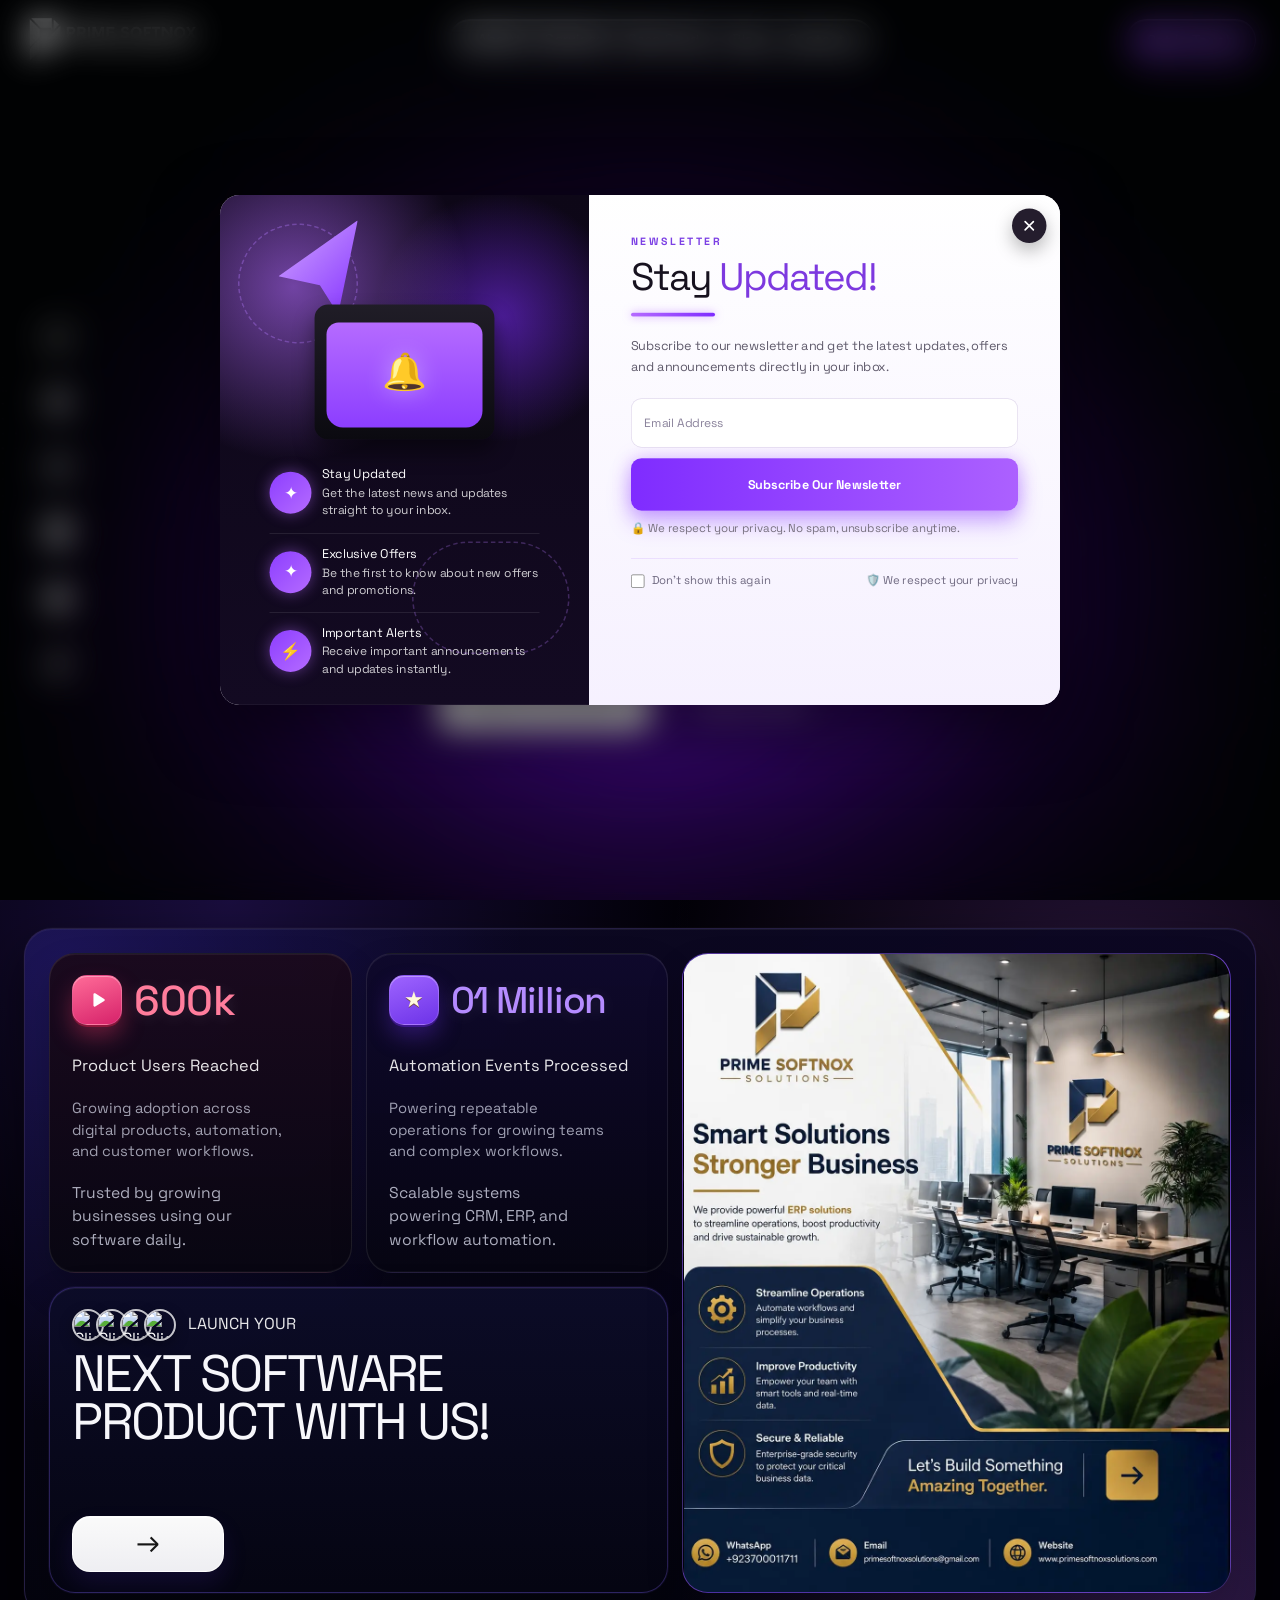
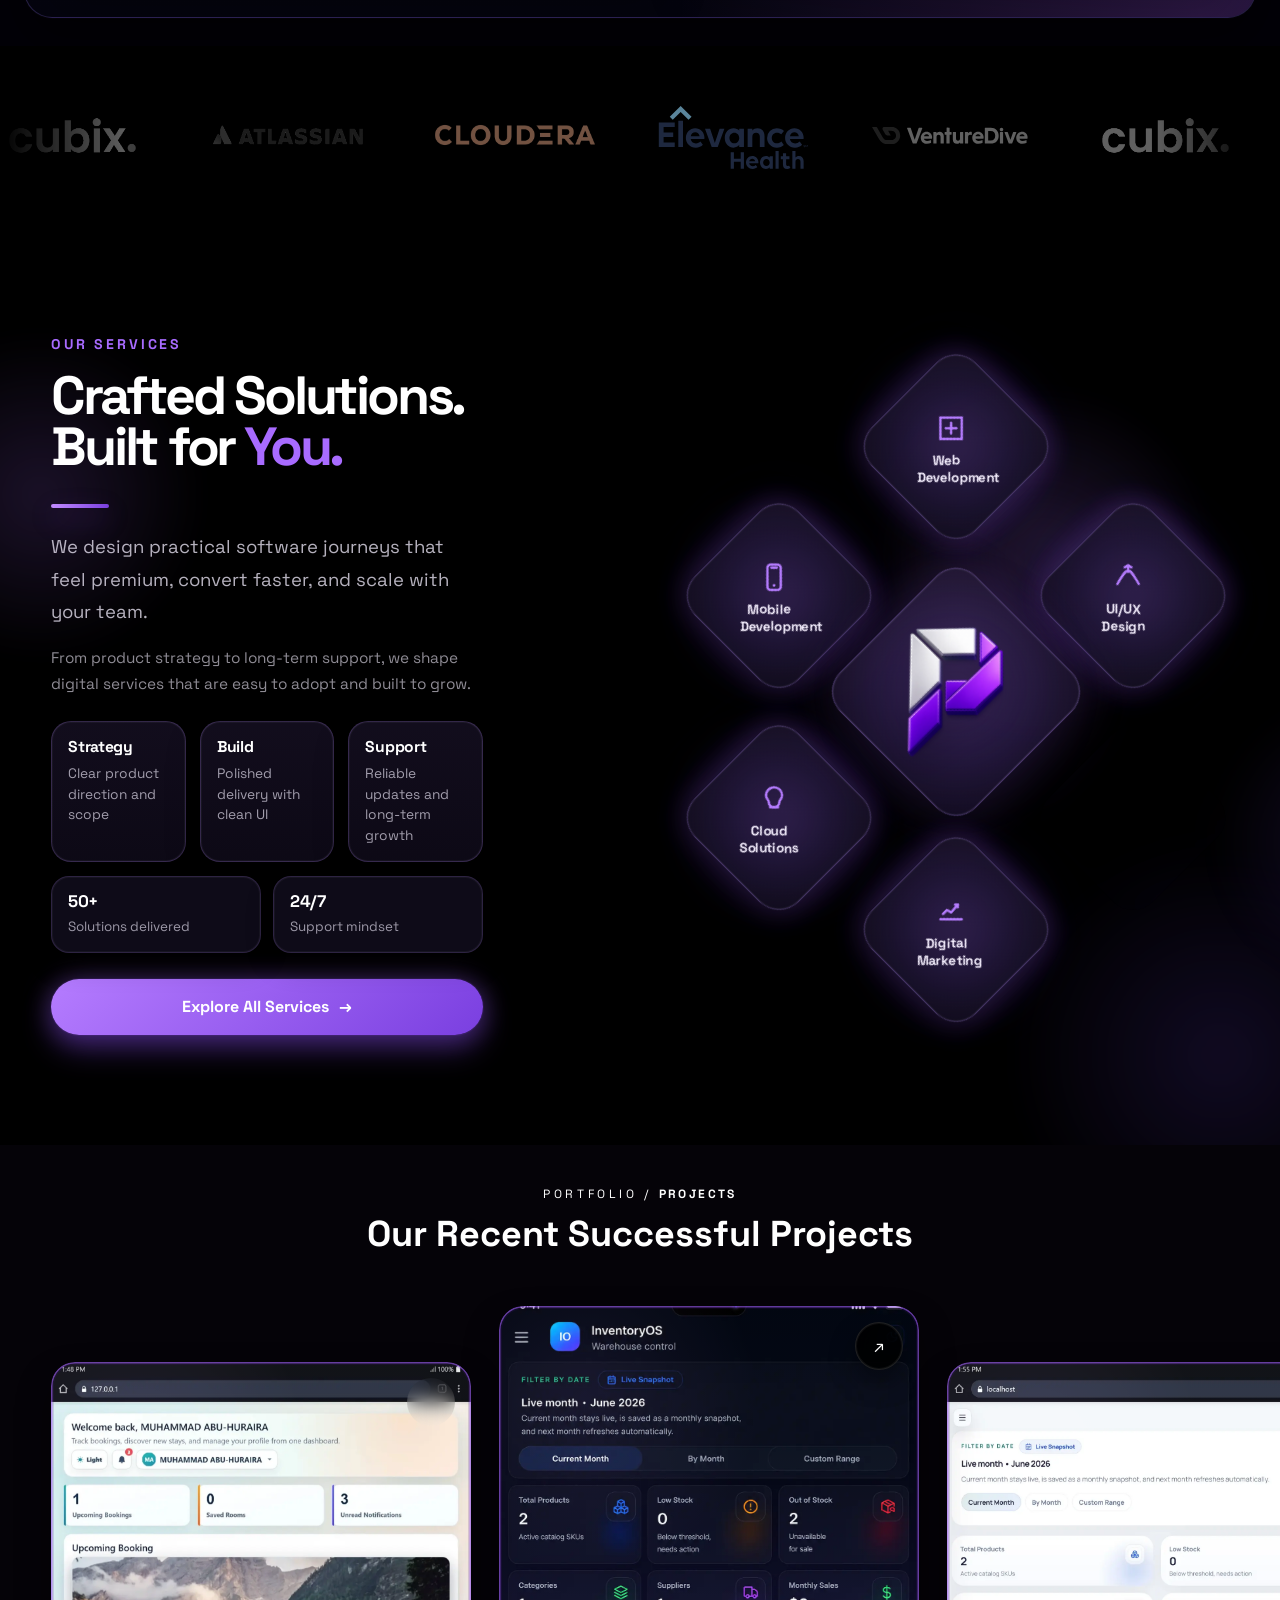
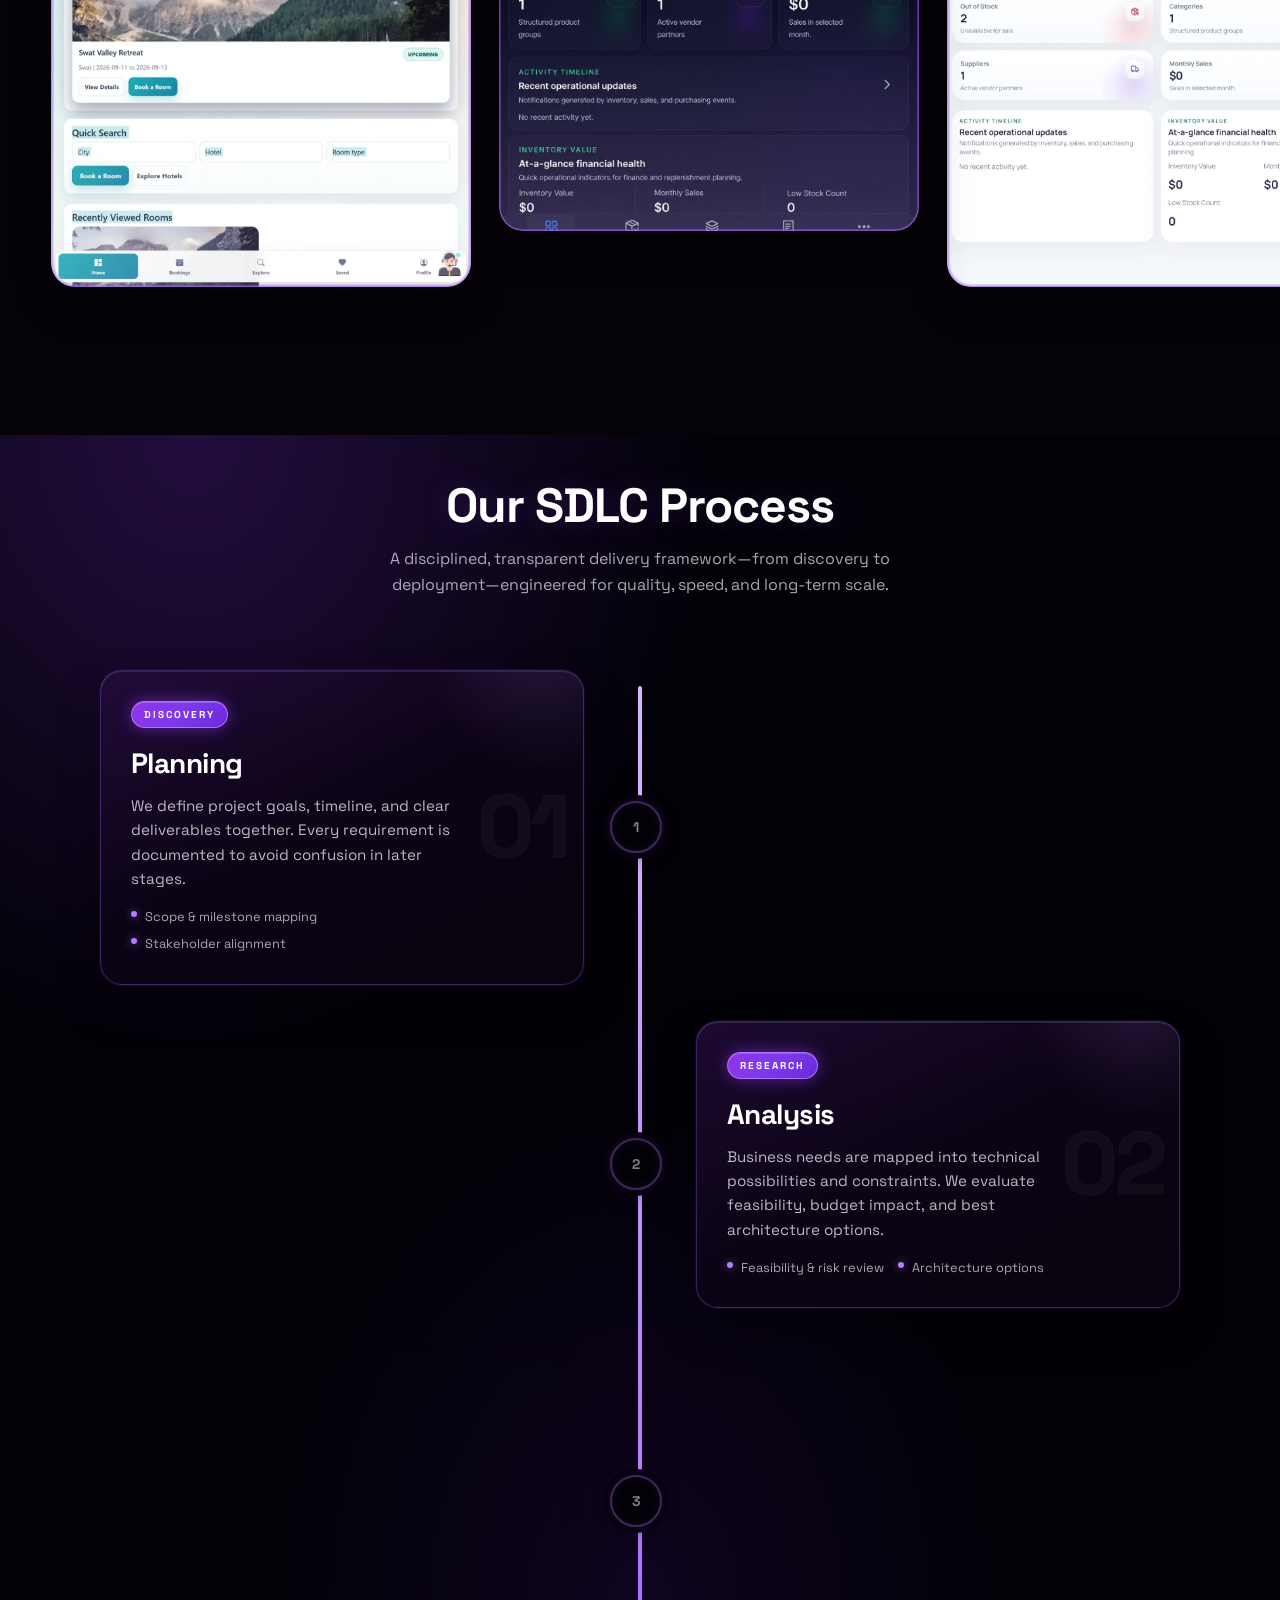
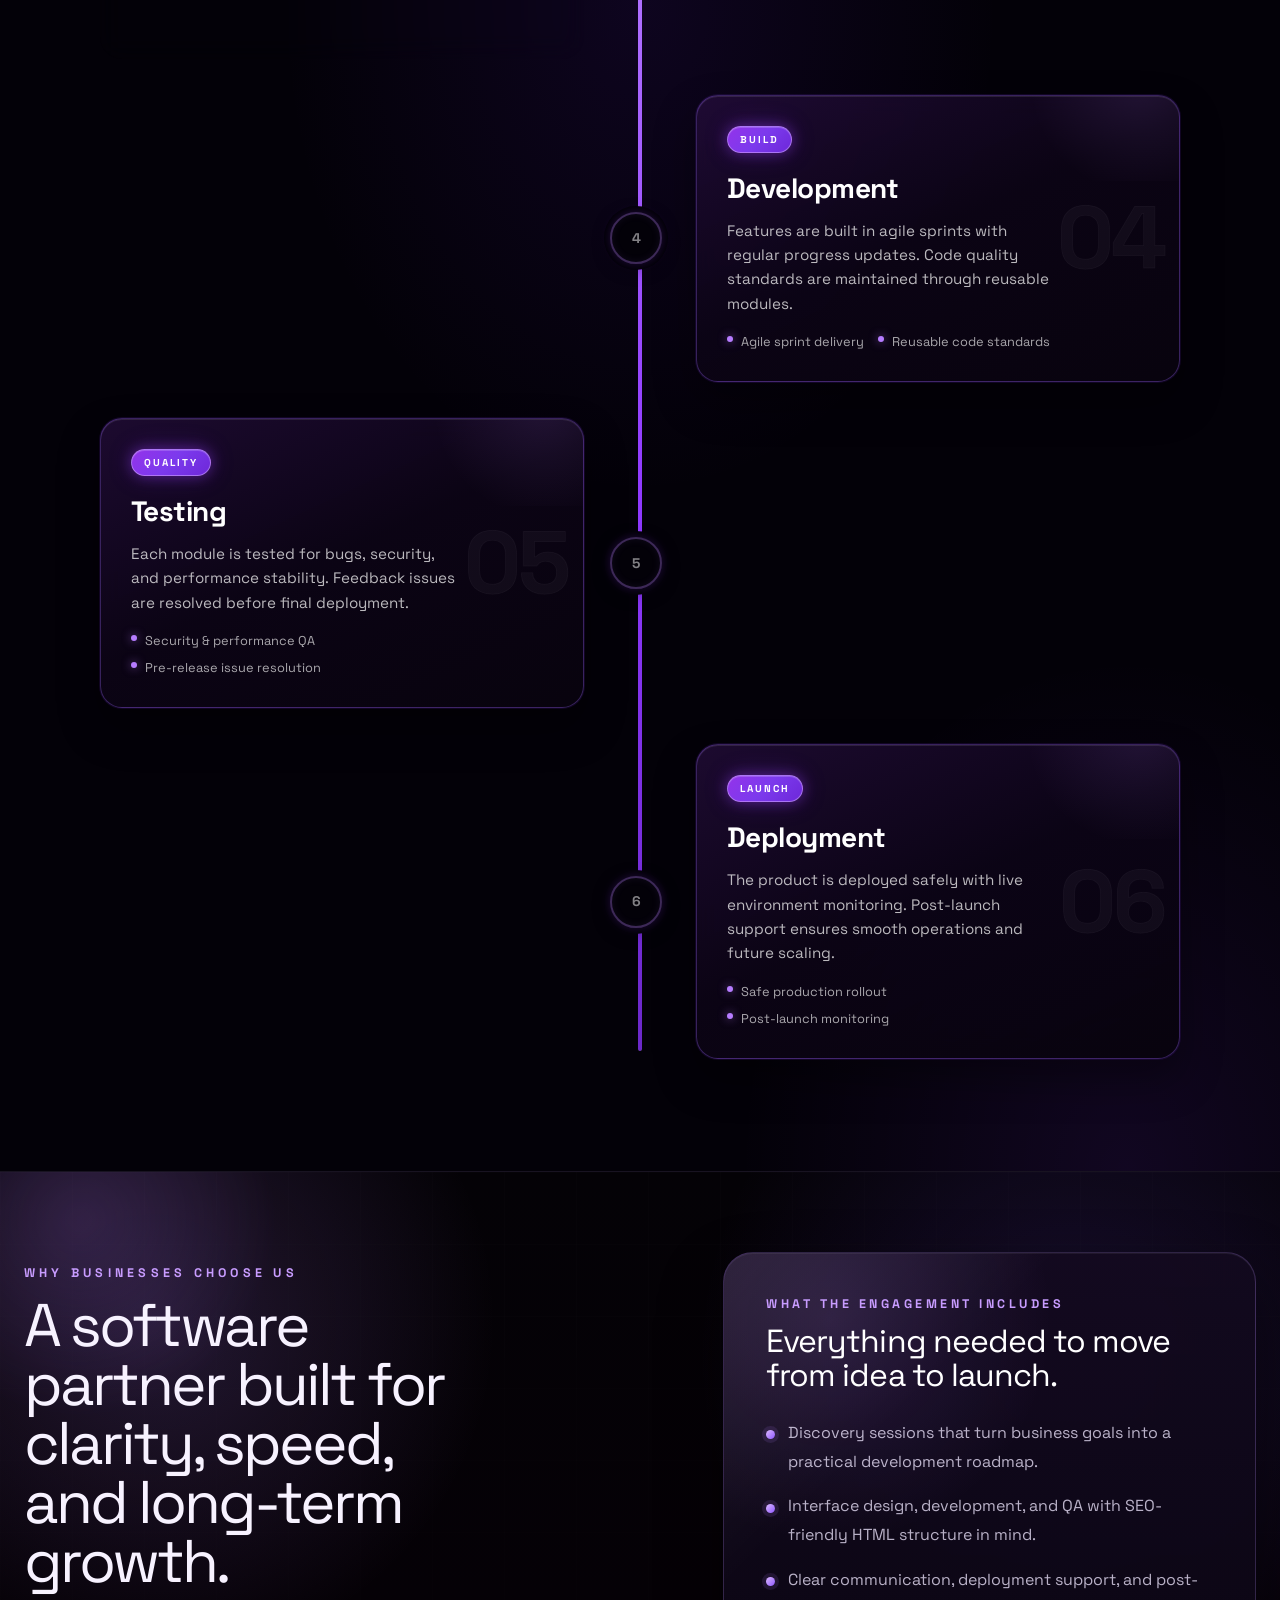
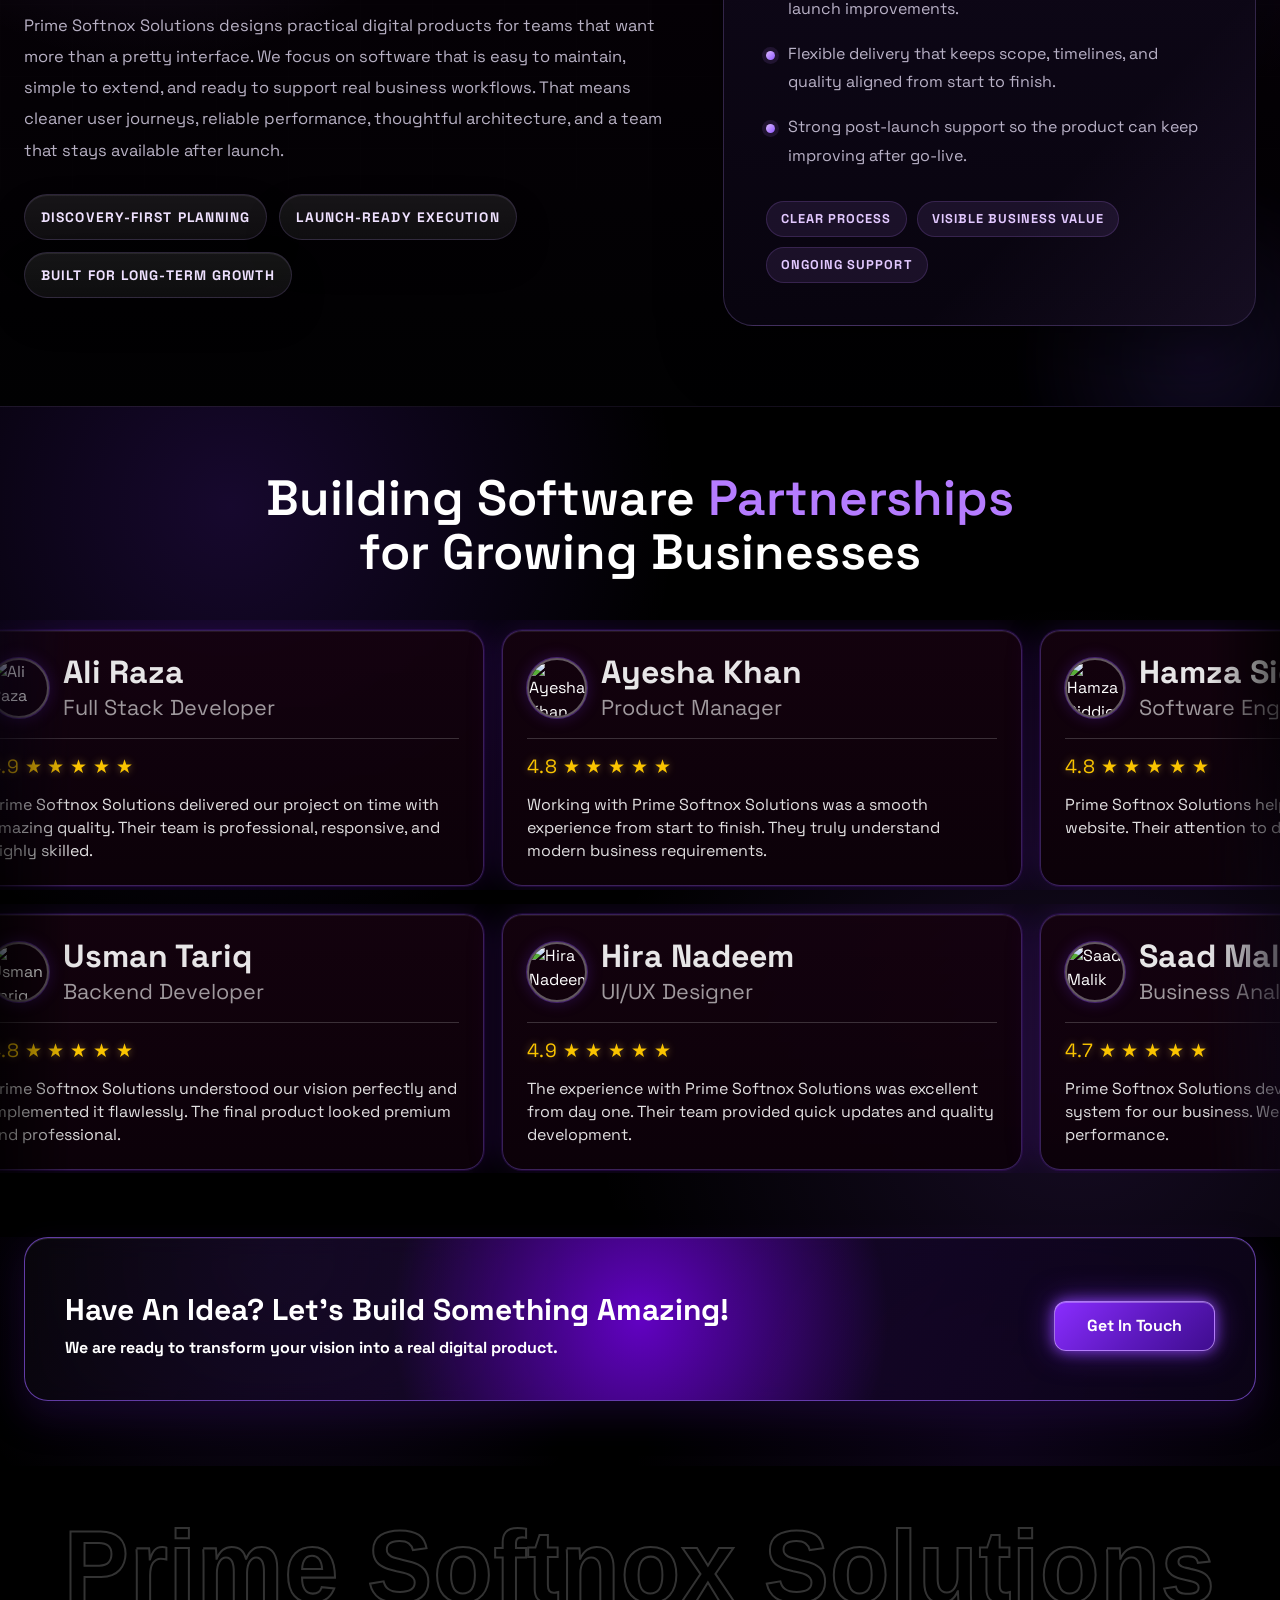
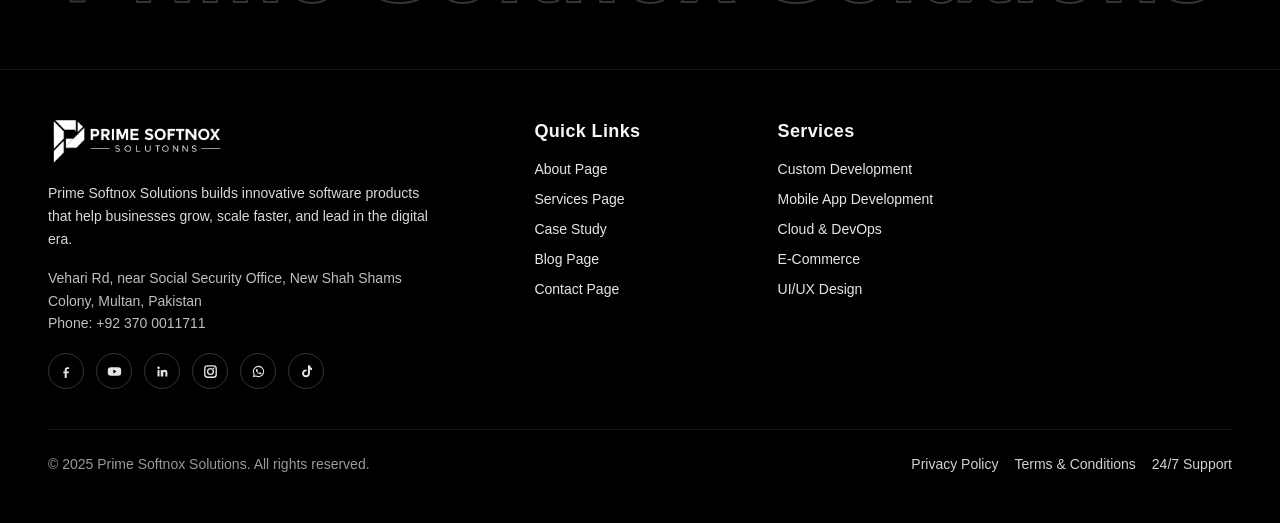
==== index.html @ a2985215 "Minor Optimization" ====
<!DOCTYPE html>
<html lang="en">

<head>
  <meta charset="UTF-8" />
  <style id="siteLoaderCritical">
    html,
    body {
      background-color: #000
    }
  </style>
  <meta name="viewport" content="width=device-width, initial-scale=1.0" />
  <title>Prime Softnox Solutions | ERP, POS, SaaS & Custom Software</title>
  <meta name="description"
    content="Prime Softnox Solutions is a registered software company delivering modern SaaS, POS, ERP, and Custom Software solutions using the latest technologies. We provide flexible, scalable, user-friendly, and fully maintained software designed to help businesses." />
  <link rel="canonical" href="https://primesoftnoxsolutions.com/" />
  <link rel="sitemap" type="application/xml" href="/sitemap.xml" />
  <meta name="robots" content="index, follow, max-image-preview:large, max-snippet:-1, max-video-preview:-1" />
  <meta property="og:type" content="website" />
  <meta property="og:site_name" content="Prime Softnox Solutions" />
  <meta property="og:title" content="Prime Softnox Solutions | ERP, POS, SaaS & Custom Software" />
  <meta property="og:description"
    content="Prime Softnox Solutions is a registered software company delivering modern SaaS, POS, ERP, and Custom Software solutions using the latest technologies. We provide flexible, scalable, user-friendly, and fully maintained software designed to help businesses." />
  <meta property="og:image" content="https://primesoftnoxsolutions.com/public/Assets/thumbnail-image.png" />
  <meta property="og:image:width" content="1200">
  <meta property="og:image:height" content="630">
  <meta property="og:image:type" content="image/png">
  <meta property="og:url" content="https://primesoftnoxsolutions.com/" />
  <meta name="twitter:card" content="summary_large_image" />
  <meta name="twitter:title" content="Prime Softnox Solutions | ERP, POS, SaaS & Custom Software" />
  <meta name="twitter:description"
    content="Prime Softnox Solutions is a registered software company delivering modern SaaS, POS, ERP, and Custom Software solutions using the latest technologies. We provide flexible, scalable, user-friendly, and fully maintained software designed to help businesses." />
  <meta name="twitter:image" content="https://primesoftnoxsolutions.com/public/Assets/thumbnail-image.png" />
  <!-- Favicon ICO -->
  <link rel="icon" href="https://primesoftnoxsolutions.com/public/Assets/favicon.ico">
  <!-- Favicons -->
  <link rel="icon" type="image/png" sizes="32x32" href="../public/Assets/favicon-32x32.png" />
  <link rel="icon" type="image/png" sizes="16x16" href="../public/Assets/favicon-16x16.png" />
  <!-- Apple Touch Icon -->
  <link rel="apple-touch-icon" sizes="180x180" href="../public/Assets/apple-touch-icon.png" />
  <!-- Android Chrome Icons -->
  <link rel="icon" type="image/png" sizes="192x192" href="../public/Assets/android-chrome-192x192.png" />
  <link rel="icon" type="image/png" sizes="512x512" href="../public/Assets/android-chrome-512x512.png" />
  <meta name="theme-color" content="#03150F" />
  <link rel="preconnect" href="https://fonts.googleapis.com">
  <link rel="preconnect" href="https://fonts.gstatic.com" crossorigin>
  <link href="https://fonts.googleapis.com/css2?family=Space+Grotesk:wght@400;500;600;700&display=swap"
    rel="stylesheet">
  <script type="application/ld+json">
{
  "@context": "https://schema.org",
  "@type": "LocalBusiness",
  "name": "Primesoftnoxsolutions",
  "image": "",
  "@id": "https://primesoftnoxsolutions.com",
  "url": "https://primesoftnoxsolutions.com",
  "telephone": "03700011711",
  "address": {
    "@type": "PostalAddress",
    "streetAddress": "Vehari Rd, near Social Security Office, New Shah Shams Colony, Multan, 60600",
    "addressLocality": "Pakistan",
    "postalCode": "60600",
    "addressCountry": "PK"
  },
  "geo": {
    "@type": "GeoCoordinates",
    "latitude": 30.1722898,
    "longitude": 71.4819176
  },
  "openingHoursSpecification": {
    "@type": "OpeningHoursSpecification",
    "dayOfWeek": [
      "Monday",
      "Tuesday",
      "Wednesday",
      "Thursday",
      "Friday"
    ],
    "opens": "05:00",
    "closes": "14:00"
  },
  "sameAs": [
    "https://www.facebook.com/primesoftnoxsolution",
    "https://www.instagram.com/primesoftnoxsolutions",
    "https://www.youtube.com/@PrimeSoftnoxSolutions",
    "https://www.linkedin.com/in/prime-softnox-solutions/",
    "https://github.com/primesoftnoxsolutions",
    "https://primesoftnoxsolutions.com"
  ] 
}
</script>
  <link rel="stylesheet" href="styles.css" />
  <link rel="stylesheet" href="output.css">
  <link rel="stylesheet" href="hero-fix.css" />
</head>

<body class="page-index text-white antialiased overflow-x-hidden">
  <script src="loader-boot.js"></script>
  <header id="siteHeader" class="fixed top-0 left-0 right-0 z-50">
    <div class="max-w-7xl mx-auto px-4 sm:px-6 py-4">
      <div class="flex items-center justify-between gap-3 sm:gap-4">
        <a href="./index.html" class="shrink-0 site-logo-link"><img src="./public/Assets/white-color-logo.webp"
            data-logo-dark="./public/Assets/white-color-logo.webp"
            data-logo-light="./public/Assets/white-color-logo.webp" alt="Prime Softnox Solutions Logo"
            class="adaptive-logo site-logo h-10 sm:h-12 w-auto object-contain" loading="eager" decoding="async"
            width="929" height="258" /></a>

        <nav class="hidden md:flex items-center gap-6 text-sm text-white/90 glass rounded-full px-7 py-3 shadow-glow">
          <a href="pages/about.html" class="hover:text-neon transition" data-label="About">About</a>
          <a href="pages/services.html" class="hover:text-neon transition" data-label="Services">Services</a>
          <a href="pages/case-study.html" class="hover:text-neon transition" data-label="Case Study">Case Study</a>
          <a href="pages/blog.html" class="hover:text-neon transition" data-label="Blog">Blog</a>
          <a href="pages/contact.html" class="hover:text-neon transition" data-label="Contact">Contact</a>
        </nav>

        <a href="pages/contact.html"
          class="nav-cta-liquid shrink-0 bg-neon text-black font-normal text-sm px-5 py-2.5 rounded-full hover:brightness-110 transition shadow-glow">Get
          In Touch</a>
      </div>
    </div>
  </header>

  <main>
    <section class="hero-tech relative min-h-screen flex items-center pt-28 sm:pt-32" data-nav-theme="dark">
      <div class="hero-frame hero-frame-1"></div>
      <div class="hero-frame hero-frame-2"></div>
      <div class="hero-frame hero-frame-3"></div>
      <div class="max-w-7xl mx-auto px-4 sm:px-6 w-full relative">
        <div class="max-w-5xl mx-auto text-center">
          <p class="tracking-[0.35em] text-white/65 text-xs sm:text-sm mb-6 uppercase">BUILD, AUTOMATE, SCALE</p>
          <h1 class="text-[2.55rem] sm:text-5xl lg:text-[4.35rem] font-bold leading-[1.12] tracking-[-0.045em]">
            <span class="hero-line hero-line--desktop">Building Smarter
              <span class="hero-software">Software<span class="hero-software-corners"
                  aria-hidden="true"><i></i><i></i><i></i><i></i></span></span></span>
            <span class="hero-line hero-line--desktop">For A
              <span class="hero-tomorrow-white">Better Tomorrow</span></span>
            <span class="hero-line hero-line--mobile hero-line--mobile-topline">
              Building Smarter
              <span class="hero-software hero-software--mobile">Software<span class="hero-software-corners"
                  aria-hidden="true"><i></i><i></i><i></i><i></i></span></span>
            </span>
            <span class="hero-line hero-line--mobile hero-line--mobile-bottom">For A Better Tomorrow</span>
          </h1>
          <p class="max-w-3xl mx-auto text-white/75 mt-6 text-base sm:text-lg leading-relaxed">"We develop
            high-performance software solutions which is
            especially tailored for modern businesses. &mdash; we build scalable digital products that improve
            efficiency,
            automate operations, and accelerate growth."</p>
        </div>

        <div class="flex justify-center">
          <div class="hero-proof-strip" aria-label="Social proof">
            <div class="hero-proof-avatars" aria-hidden="true">
              <img class="hero-proof-avatar" src="https://randomuser.me/api/portraits/men/32.jpg"
                alt="Client avatar portrait" loading="lazy" decoding="async" width="128" height="128" />
              <img class="hero-proof-avatar" src="https://randomuser.me/api/portraits/women/44.jpg"
                alt="Client avatar portrait" loading="lazy" decoding="async" width="128" height="128" />
              <img class="hero-proof-avatar" src="https://randomuser.me/api/portraits/men/76.jpg"
                alt="Client avatar portrait" loading="lazy" decoding="async" width="128" height="128" />
              <img class="hero-proof-avatar" src="https://randomuser.me/api/portraits/women/68.jpg"
                alt="Client avatar portrait" loading="lazy" decoding="async" width="128" height="128" />
            </div>
            <p class="hero-proof-text"><strong>10K+ <span class="hero-proof-text__accent">Clients</span></strong><span
                class="hero-proof-text__desktop">Helping Companies Automate & Scale Efficiently</span><span
                class="hero-proof-text__mobile">Helping teams scale faster</span></p>
          </div>
        </div>
        <nav class="hero-social-sidebar" aria-label="Prime Softnox social media">
          <a href="https://wa.me/+923700011711" target="_blank" rel="noopener noreferrer"
            class="hero-social-link hero-social-whatsapp" aria-label="WhatsApp">
            <svg viewBox="0 0 24 24" aria-hidden="true">
              <path
                d="M12.04 2C6.58 2 2.13 6.45 2.13 11.91c0 1.75.46 3.45 1.33 4.95L2 22.18l5.45-1.43a9.86 9.86 0 0 0 4.59 1.17h.01c5.46 0 9.91-4.45 9.91-9.91A9.87 9.87 0 0 0 12.04 2Zm0 18.24h-.01a8.2 8.2 0 0 1-4.19-1.15l-.3-.18-3.24.85.86-3.16-.2-.32a8.24 8.24 0 1 1 7.08 3.96Zm4.52-6.17c-.25-.12-1.46-.72-1.69-.8-.23-.08-.39-.12-.56.12-.16.25-.64.8-.78.96-.14.16-.29.18-.54.06-.25-.12-1.04-.38-1.98-1.22-.73-.65-1.23-1.46-1.37-1.7-.14-.25-.02-.38.11-.5.11-.11.25-.29.37-.43.12-.14.16-.25.25-.41.08-.16.04-.31-.02-.43-.06-.12-.56-1.35-.76-1.85-.2-.49-.41-.42-.56-.43h-.48c-.16 0-.43.06-.66.31-.23.25-.86.84-.86 2.04 0 1.2.88 2.36 1 2.52.12.16 1.73 2.64 4.19 3.7.59.25 1.04.41 1.4.52.59.19 1.12.16 1.54.1.47-.07 1.46-.6 1.66-1.17.2-.58.2-1.07.14-1.17-.06-.1-.23-.16-.48-.29Z" />
            </svg>
          </a>
          <a href="https://www.facebook.com/primesoftnoxsolution" target="_blank" rel="noopener noreferrer"
            class="hero-social-link hero-social-facebook" aria-label="Facebook">
            <svg viewBox="0 0 24 24" aria-hidden="true">
              <path
                d="M22 12.06C22 6.5 17.52 2 12 2S2 6.5 2 12.06c0 5.02 3.66 9.18 8.44 9.94v-7.03H7.9v-2.91h2.54V9.85c0-2.52 1.49-3.91 3.77-3.91 1.09 0 2.24.2 2.24.2v2.47h-1.26c-1.24 0-1.63.78-1.63 1.57v1.88h2.78l-.44 2.91h-2.34V22c4.78-.76 8.44-4.92 8.44-9.94Z" />
            </svg>
          </a>
          <a href="https://www.instagram.com/primesoftnoxsolutions" target="_blank" rel="noopener noreferrer"
            class="hero-social-link hero-social-instagram" aria-label="Instagram">
            <svg viewBox="0 0 24 24" aria-hidden="true">
              <defs>
                <linearGradient id="heroInstagramGradient" x1="4" y1="21" x2="21" y2="3" gradientUnits="userSpaceOnUse">
                  <stop stop-color="#feda75" />
                  <stop offset=".35" stop-color="#fa7e1e" />
                  <stop offset=".68" stop-color="#d62976" />
                  <stop offset="1" stop-color="#962fbf" />
                </linearGradient>
              </defs>
              <path
                d="M7.8 2h8.4A5.8 5.8 0 0 1 22 7.8v8.4a5.8 5.8 0 0 1-5.8 5.8H7.8A5.8 5.8 0 0 1 2 16.2V7.8A5.8 5.8 0 0 1 7.8 2Zm0 2A3.8 3.8 0 0 0 4 7.8v8.4A3.8 3.8 0 0 0 7.8 20h8.4a3.8 3.8 0 0 0 3.8-3.8V7.8A3.8 3.8 0 0 0 16.2 4H7.8Zm4.2 3.1a4.9 4.9 0 1 1 0 9.8 4.9 4.9 0 0 1 0-9.8Zm0 2a2.9 2.9 0 1 0 0 5.8 2.9 2.9 0 0 0 0-5.8Zm5.15-2.25a1.15 1.15 0 1 1 0 2.3 1.15 1.15 0 0 1 0-2.3Z" />
            </svg>
          </a>
          <a href="https://www.linkedin.com/in/prime-softnox-solutions/" target="_blank" rel="noopener noreferrer"
            class="hero-social-link hero-social-linkedin" aria-label="LinkedIn">
            <svg viewBox="0 0 24 24" aria-hidden="true">
              <path
                d="M20.45 20.45h-3.56v-5.57c0-1.33-.02-3.04-1.85-3.04-1.85 0-2.14 1.45-2.14 2.94v5.67H9.34V9h3.42v1.56h.05c.48-.9 1.64-1.85 3.37-1.85 3.61 0 4.27 2.38 4.27 5.47v6.27ZM5.32 7.43a2.06 2.06 0 1 1 0-4.12 2.06 2.06 0 0 1 0 4.12Zm1.78 13.02H3.54V9H7.1v11.45ZM22.23 0H1.77C.79 0 0 .77 0 1.72v20.56C0 23.23.79 24 1.77 24h20.46c.98 0 1.77-.77 1.77-1.72V1.72C24 .77 23.21 0 22.23 0Z" />
            </svg>
          </a>
          <a href="https://www.youtube.com/@PrimeSoftnoxSolutions" target="_blank" rel="noopener noreferrer"
            class="hero-social-link hero-social-youtube" aria-label="YouTube">
            <svg viewBox="0 0 24 24" aria-hidden="true">
              <path
                d="M23.5 6.2a3.01 3.01 0 0 0-2.12-2.13C19.51 3.56 12 3.56 12 3.56s-7.51 0-9.38.51A3.01 3.01 0 0 0 .5 6.2 31.4 31.4 0 0 0 0 12a31.4 31.4 0 0 0 .5 5.8 3.01 3.01 0 0 0 2.12 2.13c1.87.51 9.38.51 9.38.51s7.51 0 9.38-.51a3.01 3.01 0 0 0 2.12-2.13A31.4 31.4 0 0 0 24 12a31.4 31.4 0 0 0-.5-5.8ZM9.55 15.57V8.43L15.82 12l-6.27 3.57Z" />
            </svg>
          </a>
          <a href="https://www.tiktok.com/@primesoftnoxsolutions" target="_blank" rel="noopener noreferrer"
            class="hero-social-link hero-social-tiktok" aria-label="TikTok">
            <svg viewBox="0 0 24 24" aria-hidden="true">
              <path
                d="M19.59 6.69a4.83 4.83 0 0 1-3.77-4.47V2h-3.45v13.67a2.89 2.89 0 0 1-5.2 1.74 2.89 2.89 0 0 1 2.31-4.64c.3 0 .6.05.88.14V9.4a6.3 6.3 0 0 0-.88-.06A6.34 6.34 0 0 0 5 20.17a6.34 6.34 0 0 0 10.82-4.5V8.73a8.29 8.29 0 0 0 4.85 1.55V6.84a4.9 4.9 0 0 1-1.08-.15Z" />
            </svg>
          </a>
        </nav>
        <div class="hero-cta-group mt-8 flex flex-row flex-nowrap items-stretch justify-center gap-4">
          <a href="pages/services.html"
            class="w-full sm:w-auto bg-white text-black px-8 py-3 rounded-xl font-semibold hover:brightness-110 transition">Explore
            Our Services</a>
          <a href="#projects"
            class="w-full sm:w-auto border border-white/40 px-8 py-3 rounded-xl font-semibold hover:bg-white/10 transition">View
            Our Work</a>
        </div>
        <!-- <div class="hero-stats-grid">
          <div class="hero-stats-card"><p class="hero-stats-value">350+</p><p class="hero-stats-label">Projects Delivered</p></div>
          <div class="hero-stats-card"><p class="hero-stats-value">180+</p><p class="hero-stats-label">Happy Clients</p></div>
          <div class="hero-stats-card"><p class="hero-stats-value">70+</p><p class="hero-stats-label">Expert Developers</p></div>
          <div class="hero-stats-card"><p class="hero-stats-value">99%</p><p class="hero-stats-label">Client Satisfaction</p></div>
        </div>
      </div> -->
    </section>

    <section id="learningShowcase" class="learning-showcase-wrap py-6 sm:py-7" data-nav-theme="dark">
      <div class="max-w-7xl mx-auto px-4 sm:px-6">
        <div class="learning-showcase-glass">
          <div class="learning-showcase-grid">
            <div class="learning-left">
              <div class="learning-mini-grid">
                <article class="learning-stat-card learning-stat-card--rose">
                  <p class="learning-stat-value"><span class="metric-icon metric-icon-play" aria-hidden="true">
                      <svg viewBox="0 0 24 24" aria-hidden="true">
                        <path d="M9 7.2v9.6a1 1 0 0 0 1.53.85l7.72-4.8a1 1 0 0 0 0-1.7l-7.72-4.8A1 1 0 0 0 9 7.2Z" />
                      </svg>
                    </span> 600k</p>
                  <p class="learning-stat-sub">Product Users Reached</p>
                  <p class="learning-stat-note">Growing adoption across digital products, automation, and customer
                    workflows.</p>
                  <p class="learning-stat-copy">Trusted by growing businesses using our software daily.</p>
                </article>
                <article class="learning-stat-card learning-stat-card--violet">
                  <p class="learning-stat-value learning-stat-value--nowrap"><span class="metric-icon metric-icon-star"
                      aria-hidden="true">&#9733;</span> 01 Million</p>
                  <p class="learning-stat-sub">Automation Events Processed</p>
                  <p class="learning-stat-note">Powering repeatable operations for growing teams and complex workflows.
                  </p>
                  <p class="learning-stat-copy">Scalable systems powering CRM, ERP, and workflow automation.</p>
                </article>
              </div>

              <article class="learning-cta-card">
                <div class="learning-cta-top">
                  <div class="learning-cta-head">
                    <span class="learning-avatars" aria-hidden="true">
                      <img src="https://randomuser.me/api/portraits/men/41.jpg" alt="Client avatar portrait"
                        loading="lazy" decoding="async" width="128" height="128" />
                      <img src="https://randomuser.me/api/portraits/women/37.jpg" alt="Client avatar portrait"
                        loading="lazy" decoding="async" width="128" height="128" />
                      <img src="https://randomuser.me/api/portraits/men/55.jpg" alt="Client avatar portrait"
                        loading="lazy" decoding="async" width="128" height="128" />
                      <img src="https://randomuser.me/api/portraits/women/51.jpg" alt="Client avatar portrait"
                        loading="lazy" decoding="async" width="128" height="128" />
                    </span>
                    <h2 class="text-white/90">LAUNCH YOUR</h2>
                  </div>
                </div>
                <p class="learning-cta-copy">NEXT SOFTWARE PRODUCT WITH US!</p>
                <a href="pages/contact.html" class="learning-cta-arrow" aria-label="Open contact page">
                  <span class="learning-cta-arrow-icon" aria-hidden="true">&rarr;</span>
                </a>
              </article>
            </div>

            <article class="learning-media-card">
              <img src="public/Assets/launch-section- poster.webp" alt="Team learning session" loading="lazy"
                decoding="async" width="1178" height="1758" />
            </article>
          </div>
        </div>
      </div>
    </section>

    <section id="about" class="trusted-strip hero-surface py-14 text-white" data-nav-theme="dark">
      <div class="trusted-marquee">
        <div class="trusted-track" aria-label="Client logos marquee">
          <div class="trusted-set">
            <div class="trusted-logo trusted-logo--cubix"><img src="./public/trusted-logos/cubix-logo.webp"
                alt="Cubix logo" loading="lazy" decoding="async" width="496" height="141" /></div>
            <div class="trusted-logo"><img src="./public/trusted-logos/atlassian-logo.webp" alt="Atlassian logo"
                loading="lazy" decoding="async" width="1125" height="159" /></div>
            <div class="trusted-logo"><img src="./public/trusted-logos/cloudera-logo.webp" alt="Cloudera logo"
                loading="lazy" decoding="async" width="1084" height="151" /></div>
            <div class="trusted-logo trusted-logo--elevance"><img src="./public/trusted-logos/elevance-health-logo.svg"
                alt="Elevance Health logo" loading="lazy" decoding="async" width="140" height="58" /></div>
            <div class="trusted-logo"><img src="./public/trusted-logos/venturedrive-logo.svg" alt="VentureDrive logo"
                loading="lazy" decoding="async" width="179" height="20" /></div>
          </div>
          <div class="trusted-set" aria-hidden="true">
            <div class="trusted-logo trusted-logo--cubix"><img src="./public/trusted-logos/cubix-logo.webp"
                alt="Cubix logo" loading="lazy" decoding="async" width="496" height="141" /></div>
            <div class="trusted-logo"><img src="./public/trusted-logos/atlassian-logo.webp" alt="Atlassian logo"
                loading="lazy" decoding="async" width="1125" height="159" /></div>
            <div class="trusted-logo"><img src="./public/trusted-logos/cloudera-logo.webp" alt="Cloudera logo"
                loading="lazy" decoding="async" width="1084" height="151" /></div>
            <div class="trusted-logo trusted-logo--elevance"><img src="./public/trusted-logos/elevance-health-logo.svg"
                alt="Elevance Health logo" loading="lazy" decoding="async" width="140" height="58" /></div>
            <div class="trusted-logo"><img src="./public/trusted-logos/venturedrive-logo.svg" alt="VentureDrive logo"
                loading="lazy" decoding="async" width="179" height="20" /></div>
          </div>
          <div class="trusted-set" aria-hidden="true">
            <div class="trusted-logo trusted-logo--cubix"><img src="./public/trusted-logos/cubix-logo.webp"
                alt="Cubix logo" loading="lazy" decoding="async" width="496" height="141" /></div>
            <div class="trusted-logo"><img src="./public/trusted-logos/atlassian-logo.webp" alt="Atlassian logo"
                loading="lazy" decoding="async" width="1125" height="159" /></div>
            <div class="trusted-logo"><img src="./public/trusted-logos/cloudera-logo.webp" alt="Cloudera logo"
                loading="lazy" decoding="async" width="1084" height="151" /></div>
            <div class="trusted-logo trusted-logo--elevance"><img src="./public/trusted-logos/elevance-health-logo.svg"
                alt="Elevance Health logo" loading="lazy" decoding="async" width="140" height="58" /></div>
            <div class="trusted-logo"><img src="./public/trusted-logos/venturedrive-logo.svg" alt="VentureDrive logo"
                loading="lazy" decoding="async" width="179" height="20" /></div>
          </div>
        </div>
      </div>
    </section>

    <section id="solution-showcase" class="solution-showcase" data-nav-theme="light"
      aria-labelledby="solutionShowcaseTitle">
      <div class="solution-showcase__inner">
        <div class="solution-showcase__copy">
          <p class="solution-showcase__eyebrow">OUR SERVICES</p>
          <h2 id="solutionShowcaseTitle" class="solution-showcase__title">
            Crafted Solutions.<br />
            Built for <span>You.</span>
          </h2>
          <span class="solution-showcase__line" aria-hidden="true"></span>
          <p class="solution-showcase__lead">
            We design practical software journeys that feel premium, convert faster, and scale with your team.
          </p>
          <p class="solution-showcase__sublead">
            From product strategy to long-term support, we shape digital services that are easy to adopt and built to
            grow.
          </p>
          <div class="solution-showcase__highlights" aria-label="Service highlights">
            <div class="solution-showcase__highlight">
              <strong>Strategy</strong>
              <span>Clear product direction and scope</span>
            </div>
            <div class="solution-showcase__highlight">
              <strong>Build</strong>
              <span>Polished delivery with clean UI</span>
            </div>
            <div class="solution-showcase__highlight">
              <strong>Support</strong>
              <span>Reliable updates and long-term growth</span>
            </div>
          </div>
          <div class="solution-showcase__stats" aria-label="Delivery stats">
            <div class="solution-showcase__stat">
              <strong>50+</strong>
              <span>Solutions delivered</span>
            </div>
            <div class="solution-showcase__stat">
              <strong>24/7</strong>
              <span>Support mindset</span>
            </div>
          </div>
          <a href="pages/services.html" class="solution-showcase__btn">Explore All Services <span
              aria-hidden="true">&rarr;</span></a>
        </div>

        <div class="solution-showcase__visual" aria-hidden="true">
          <span class="solution-showcase__bg-glow solution-showcase__bg-glow--1"></span>
          <span class="solution-showcase__bg-glow solution-showcase__bg-glow--2"></span>
          <span class="solution-showcase__spark solution-showcase__spark--1"></span>
          <span class="solution-showcase__spark solution-showcase__spark--2"></span>
          <div class="solution-showcase__cluster">
            <div class="solution-diamond solution-diamond--top">
              <span class="solution-diamond__icon">
                <svg viewBox="0 0 24 24" aria-hidden="true">
                  <path d="M4 4h16v16H4z" fill="none" stroke="currentColor" stroke-width="1.8" />
                  <path d="M8 12h8M12 8v8" fill="none" stroke="currentColor" stroke-width="1.8"
                    stroke-linecap="round" />
                </svg>
              </span>
              <strong>Web<br />Development</strong>
            </div>

            <div class="solution-diamond solution-diamond--left">
              <span class="solution-diamond__icon">
                <svg viewBox="0 0 24 24" aria-hidden="true">
                  <rect x="7" y="2.5" width="10" height="19" rx="2.4" fill="none" stroke="currentColor"
                    stroke-width="1.8" />
                  <path d="M10 4.8h4" fill="none" stroke="currentColor" stroke-width="1.8" stroke-linecap="round" />
                  <circle cx="12" cy="18.1" r="1" fill="currentColor" />
                </svg>
              </span>
              <strong>Mobile<br />Development</strong>
            </div>

            <div class="solution-diamond solution-diamond--right">
              <span class="solution-diamond__icon">
                <svg viewBox="0 0 24 24" aria-hidden="true">
                  <path d="M4 17c4-7 6-10 8-10s4 3 8 10" fill="none" stroke="currentColor" stroke-width="1.8"
                    stroke-linecap="round" />
                  <path d="M12 3v5M9.5 4.5 12 3l2.5 1.5" fill="none" stroke="currentColor" stroke-width="1.8"
                    stroke-linecap="round" stroke-linejoin="round" />
                </svg>
              </span>
              <strong>UI/UX<br />Design</strong>
            </div>

            <div class="solution-diamond solution-diamond--center">
              <img class="solution-diamond__logo" src="./public/Assets/3d-icon-services-section-p.s.n.s.webp"
                alt="Prime Softnox Solutions" width="1024" height="1024" />
            </div>

            <div class="solution-diamond solution-diamond--lower-left">
              <span class="solution-diamond__icon">
                <svg viewBox="0 0 24 24" aria-hidden="true">
                  <path d="M6 9a6 6 0 0 1 12 0c0 3-2 3-2 5a4 4 0 0 1-8 0c0-2-2-2-2-5Z" fill="none" stroke="currentColor"
                    stroke-width="1.8" stroke-linejoin="round" />
                  <path d="M9 18h6" fill="none" stroke="currentColor" stroke-width="1.8" stroke-linecap="round" />
                </svg>
              </span>
              <strong>Cloud<br />Solutions</strong>
            </div>

            <div class="solution-diamond solution-diamond--lower-center">
              <span class="solution-diamond__icon">
                <svg viewBox="0 0 24 24" aria-hidden="true">
                  <path d="M4 18h16M6 14l3-3 3 2 5-6" fill="none" stroke="currentColor" stroke-width="1.8"
                    stroke-linecap="round" stroke-linejoin="round" />
                  <path d="M15 7h2v2" fill="none" stroke="currentColor" stroke-width="1.8" stroke-linecap="round"
                    stroke-linejoin="round" />
                </svg>
              </span>
              <strong>Digital<br />Marketing</strong>
            </div>

            <div class="solution-diamond solution-diamond--lower-right">
              <span class="solution-diamond__icon">
                <svg viewBox="0 0 24 24" aria-hidden="true">
                  <path d="M12 3v18M8 7h8M8 12h8M8 17h8" fill="none" stroke="currentColor" stroke-width="1.8"
                    stroke-linecap="round" />
                </svg>
              </span>
              <strong>IT<br />Consulting</strong>
            </div>
          </div>
        </div>
      </div>
    </section>

    <section id="projects" class="bg-white py-10 sm:py-12 text-slate-900 relative overflow-hidden isolate z-10"
      data-nav-theme="dark">
      <div class="w-full px-0">
        <div class="text-center mb-6 sm:mb-8">
          <p class="text-xs tracking-[0.3em] text-white">PORTFOLIO / <span class="portfolio-title-word">PROJECTS</span>
          </p>
          <h2 class="text-3xl sm:text-4xl font-bold mt-3 text-white">Our Recent Successful Projects</h2>
        </div>
        <div id="portfolio">
          <div class="container-fluid">
            <div class="horiz-gallery-wrapper">
              <div class="horiz-gallery-strip">
                <div class="project-wrap">
                  <img src="public/Assets/img-01-portfolio-section.webp" alt="Project showcase 1" loading="lazy"
                    decoding="async" width="1280" height="1600" />
                  <span class="project-tag">Platform</span>
                  <a class="project-arrow" href="pages/contact.html" aria-label="Open project details 1"><span
                      class="project-arrow-icon" aria-hidden="true">&#8599;</span></a>
                  <div class="project-copy">
                    <h3>MediConnect</h3>
                    <p>Patient-care ecosystem with live consultations and records.</p>
                  </div>
                </div>
                <div class="project-wrap">
                  <img src="public/Assets/img-02-portfolio-section.webp" alt="Project showcase 2" loading="lazy"
                    decoding="async" width="1086" height="1448" />
                  <span class="project-tag">Mobile App</span>
                  <a class="project-arrow" href="pages/contact.html" aria-label="Open project details 2"><span
                      class="project-arrow-icon" aria-hidden="true">&#8599;</span></a>
                  <div class="project-copy">
                    <h3>ShopPulse</h3>
                    <p>High-conversion commerce flows with a clean mobile-first experience.</p>
                  </div>
                </div>
                <div class="project-wrap">
                  <img src="public/Assets/img-03-portfolio-section.webp" alt="Project showcase 3" loading="lazy"
                    decoding="async" width="1324" height="1654" />
                  <span class="project-tag">Analytics</span>
                  <a class="project-arrow" href="pages/contact.html" aria-label="Open project details 3"><span
                      class="project-arrow-icon" aria-hidden="true">&#8599;</span></a>
                  <div class="project-copy">
                    <h3>DataBridge</h3>
                    <p>Unified analytics and ETL dashboards for growth teams.</p>
                  </div>
                </div>
                <div class="project-wrap">
                  <img src="public/Assets/img-04-portfolio-section.webp" alt="Project showcase 4" loading="lazy"
                    decoding="async" width="1280" height="1600" />
                  <span class="project-tag">Automation</span>
                  <a class="project-arrow" href="pages/contact.html" aria-label="Open project details 4"><span
                      class="project-arrow-icon" aria-hidden="true">&#8599;</span></a>
                  <div class="project-copy">
                    <h3>FlowSync</h3>
                    <p>Process orchestration for internal teams and operational scale.</p>
                  </div>
                </div>
              </div>
            </div>
          </div>
        </div>
      </div>
    </section>

    <section id="sdlc" class="sdlc-premium py-20 sm:py-24" data-nav-theme="dark">
      <div class="sdlc-premium-bg" aria-hidden="true"></div>
      <div class="max-w-7xl mx-auto px-4 sm:px-6 relative z-[1]">
        <header class="sdlc-head text-center max-w-3xl mx-auto mb-12 sm:mb-16">
          <h2 class="text-3xl sm:text-4xl lg:text-5xl font-bold mt-4 text-white">Our SDLC Process</h2>
          <p class="sdlc-lead text-white/65 mt-4 text-sm sm:text-base leading-relaxed">A disciplined, transparent
            delivery framework&mdash;from discovery to deployment&mdash;engineered for quality, speed, and long-term
            scale.</p>
        </header>

        <div class="sdlc-timeline-wrap" id="sdlcFlow">
          <div class="sdlc-timeline-axis" aria-hidden="true">
            <span class="sdlc-axis-track"></span>
            <span class="sdlc-axis-fill-clip" id="sdlcAxisFillClip">
              <span class="sdlc-axis-fill" id="sdlcAxisFill"></span>
            </span>
            <span class="sdlc-axis-orb" id="sdlcWaypointOrb"></span>
          </div>

          <article class="sdlc-step sdlc-step--left">
            <div class="sdlc-step-card">
              <span class="sdlc-step-watermark" aria-hidden="true">01</span>
              <div class="sdlc-step-card-head">
                <span class="sdlc-phase">Discovery</span>
              </div>
              <h3 class="sdlc-step-title">Planning</h3>
              <p class="sdlc-step-desc">We define project goals, timeline, and clear deliverables together. Every
                requirement is documented to avoid confusion in later stages.</p>
              <ul class="sdlc-step-points">
                <li>Scope &amp; milestone mapping</li>
                <li>Stakeholder alignment</li>
              </ul>
            </div>
            <div class="sdlc-step-node"><span>1</span></div>
            <div class="sdlc-step-spacer" aria-hidden="true"></div>
          </article>

          <article class="sdlc-step sdlc-step--right">
            <div class="sdlc-step-spacer" aria-hidden="true"></div>
            <div class="sdlc-step-node"><span>2</span></div>
            <div class="sdlc-step-card">
              <span class="sdlc-step-watermark" aria-hidden="true">02</span>
              <div class="sdlc-step-card-head">
                <span class="sdlc-phase">Research</span>
              </div>
              <h3 class="sdlc-step-title">Analysis</h3>
              <p class="sdlc-step-desc">Business needs are mapped into technical possibilities and constraints. We
                evaluate feasibility, budget impact, and best architecture options.</p>
              <ul class="sdlc-step-points">
                <li>Feasibility &amp; risk review</li>
                <li>Architecture options</li>
              </ul>
            </div>
          </article>

          <article class="sdlc-step sdlc-step--left">
            <div class="sdlc-step-card">
              <span class="sdlc-step-watermark" aria-hidden="true">03</span>
              <div class="sdlc-step-card-head">
                <span class="sdlc-phase">Blueprint</span>
              </div>
              <h3 class="sdlc-step-title">Design</h3>
              <p class="sdlc-step-desc">Wireframes and interface flows are created for a smooth user journey. System
                structure is finalized before development begins.</p>
              <ul class="sdlc-step-points">
                <li>UX flows &amp; wireframes</li>
                <li>System architecture sign-off</li>
              </ul>
            </div>
            <div class="sdlc-step-node"><span>3</span></div>
            <div class="sdlc-step-spacer" aria-hidden="true"></div>
          </article>

          <article class="sdlc-step sdlc-step--right">
            <div class="sdlc-step-spacer" aria-hidden="true"></div>
            <div class="sdlc-step-node"><span>4</span></div>
            <div class="sdlc-step-card">
              <span class="sdlc-step-watermark" aria-hidden="true">04</span>
              <div class="sdlc-step-card-head">
                <span class="sdlc-phase">Build</span>
              </div>
              <h3 class="sdlc-step-title">Development</h3>
              <p class="sdlc-step-desc">Features are built in agile sprints with regular progress updates. Code quality
                standards are maintained through reusable modules.</p>
              <ul class="sdlc-step-points">
                <li>Agile sprint delivery</li>
                <li>Reusable code standards</li>
              </ul>
            </div>
          </article>

          <article class="sdlc-step sdlc-step--left">
            <div class="sdlc-step-card">
              <span class="sdlc-step-watermark" aria-hidden="true">05</span>
              <div class="sdlc-step-card-head">
                <span class="sdlc-phase">Quality</span>
              </div>
              <h3 class="sdlc-step-title">Testing</h3>
              <p class="sdlc-step-desc">Each module is tested for bugs, security, and performance stability. Feedback
                issues are resolved before final deployment.</p>
              <ul class="sdlc-step-points">
                <li>Security &amp; performance QA</li>
                <li>Pre-release issue resolution</li>
              </ul>
            </div>
            <div class="sdlc-step-node"><span>5</span></div>
            <div class="sdlc-step-spacer" aria-hidden="true"></div>
          </article>

          <article class="sdlc-step sdlc-step--right">
            <div class="sdlc-step-spacer" aria-hidden="true"></div>
            <div class="sdlc-step-node"><span>6</span></div>
            <div class="sdlc-step-card">
              <span class="sdlc-step-watermark" aria-hidden="true">06</span>
              <div class="sdlc-step-card-head">
                <span class="sdlc-phase">Launch</span>
              </div>
              <h3 class="sdlc-step-title">Deployment</h3>
              <p class="sdlc-step-desc">The product is deployed safely with live environment monitoring. Post-launch
                support ensures smooth operations and future scaling.</p>
              <ul class="sdlc-step-points">
                <li>Safe production rollout</li>
                <li>Post-launch monitoring</li>
              </ul>
            </div>
          </article>
        </div>
      </div>
    </section>

    <section id="seo-content" class="seo-spotlight py-16 sm:py-20" data-nav-theme="dark"
      aria-labelledby="seoContentTitle">
      <div class="seo-spotlight__bg" aria-hidden="true">
        <span class="seo-spotlight__orb seo-spotlight__orb--one"></span>
        <span class="seo-spotlight__orb seo-spotlight__orb--two"></span>
        <span class="seo-spotlight__grid"></span>
      </div>
      <div class="max-w-7xl mx-auto px-4 sm:px-6 relative">
        <div class="seo-spotlight__shell">
          <div class="seo-spotlight__copy">
            <p class="seo-spotlight__eyebrow">Why Businesses Choose Us</p>
            <h2 id="seoContentTitle" class="seo-spotlight__title">A software partner built for clarity, speed, and
              long-term growth.</h2>
            <p class="seo-spotlight__lead">
              Prime Softnox Solutions designs practical digital products for teams that want more than a pretty
              interface.
              We focus on software that is easy to maintain, simple to extend, and ready to support real business
              workflows.
              That means cleaner user journeys, reliable performance, thoughtful architecture, and a team that stays
              available after launch.
            </p>
            <div class="seo-spotlight__feature-band" aria-label="Core advantages">
              <div class="seo-spotlight__feature-pill">Discovery-first planning</div>
              <div class="seo-spotlight__feature-pill">Launch-ready execution</div>
              <div class="seo-spotlight__feature-pill">Built for long-term growth</div>
            </div>
          </div>

          <aside class="seo-spotlight__card">
            <p class="seo-spotlight__card-kicker">What the engagement includes</p>
            <h3>Everything needed to move from idea to launch.</h3>
            <ul class="seo-spotlight__list">
              <li>Discovery sessions that turn business goals into a practical development roadmap.</li>
              <li>Interface design, development, and QA with SEO-friendly HTML structure in mind.</li>
              <li>Clear communication, deployment support, and post-launch improvements.</li>
              <li>Flexible delivery that keeps scope, timelines, and quality aligned from start to finish.</li>
              <li>Strong post-launch support so the product can keep improving after go-live.</li>
            </ul>
            <div class="seo-spotlight__note">
              <span>Clear process</span>
              <span>Visible business value</span>
              <span>Ongoing support</span>
            </div>
          </aside>
        </div>
      </div>
    </section>

    <section id="testimonials" class="py-16" data-nav-theme="dark">
      <div class="max-w-7xl mx-auto px-4 sm:px-6">
        <div class="testimonials-head text-center mb-10">
          <h2 class="testimonials-title">Building Software <span style="color:#b57cff;">Partnerships</span> for Growing
            Businesses</h2>
        </div>
        <div class="testimonials-marquee" aria-label="Client testimonials">
          <div class="testimonials-track">
            <blockquote class="testimonial-card">
              <div class="testimonial-user">
                <img src="https://randomuser.me/api/portraits/men/32.jpg" alt="Ali Raza" loading="lazy" decoding="async"
                  width="128" height="128" />
                <div>
                  <h3>Ali Raza</h3>
                  <p>Full Stack Developer</p>
                </div>
              </div>
              <div class="testimonial-sep"></div>
              <p class="testimonial-rating">4.9 &#9733; &#9733; &#9733; &#9733; &#9733;</p>
              <p class="testimonial-copy">Prime Softnox Solutions delivered our project on time with amazing quality.
                Their team is professional, responsive, and highly skilled.</p>
            </blockquote>
            <blockquote class="testimonial-card">
              <div class="testimonial-user">
                <img src="https://randomuser.me/api/portraits/women/44.jpg" alt="Ayesha Khan" loading="lazy"
                  decoding="async" width="128" height="128" />
                <div>
                  <h3>Ayesha Khan</h3>
                  <p>Product Manager</p>
                </div>
              </div>
              <div class="testimonial-sep"></div>
              <p class="testimonial-rating">4.8 &#9733; &#9733; &#9733; &#9733; &#9733;</p>
              <p class="testimonial-copy">Working with Prime Softnox Solutions was a smooth experience from start to
                finish. They truly understand modern business requirements.</p>
            </blockquote>
            <blockquote class="testimonial-card">
              <div class="testimonial-user">
                <img src="https://randomuser.me/api/portraits/men/54.jpg" alt="Hamza Siddiqui" loading="lazy"
                  decoding="async" width="128" height="128" />
                <div>
                  <h3>Hamza Siddiqui</h3>
                  <p>Software Engineer</p>
                </div>
              </div>
              <div class="testimonial-sep"></div>
              <p class="testimonial-rating">4.8 &#9733; &#9733; &#9733; &#9733; &#9733;</p>
              <p class="testimonial-copy">Prime Softnox Solutions helped us build a fast and scalable website. Their
                attention to detail exceeded our expectations.</p>
            </blockquote>
            <blockquote class="testimonial-card">
              <div class="testimonial-user">
                <img src="https://randomuser.me/api/portraits/women/68.jpg" alt="Sana Iqbal" loading="lazy"
                  decoding="async" width="128" height="128" />
                <div>
                  <h3>Sana Iqbal</h3>
                  <p>Operations Lead</p>
                </div>
              </div>
              <div class="testimonial-sep"></div>
              <p class="testimonial-rating">4.9 &#9733; &#9733; &#9733; &#9733; &#9733;</p>
              <p class="testimonial-copy">We are extremely satisfied with the services provided by Prime Softnox
                Solutions. The design and functionality were both outstanding.</p>
            </blockquote>
            <blockquote class="testimonial-card">
              <div class="testimonial-user">
                <img src="https://randomuser.me/api/portraits/men/76.jpg" alt="Bilal Ahmed" loading="lazy"
                  decoding="async" width="128" height="128" />
                <div>
                  <h3>Bilal Ahmed</h3>
                  <p>Tech Consultant</p>
                </div>
              </div>
              <div class="testimonial-sep"></div>
              <p class="testimonial-rating">4.7 &#9733; &#9733; &#9733; &#9733; &#9733;</p>
              <p class="testimonial-copy">Prime Softnox Solutions transformed our ideas into a professional digital
                product. Their support team was always available to help.</p>
            </blockquote>
            <blockquote class="testimonial-card">
              <div class="testimonial-user">
                <img src="https://randomuser.me/api/portraits/men/32.jpg" alt="Ali Raza" loading="lazy" decoding="async"
                  width="128" height="128" />
                <div>
                  <h3>Ali Raza</h3>
                  <p>Full Stack Developer</p>
                </div>
              </div>
              <div class="testimonial-sep"></div>
              <p class="testimonial-rating">4.9 &#9733; &#9733; &#9733; &#9733; &#9733;</p>
              <p class="testimonial-copy">The developers at Prime Softnox Solutions are creative and technically strong.
                They completed our software exactly the way we wanted.</p>
            </blockquote>
            <blockquote class="testimonial-card">
              <div class="testimonial-user">
                <img src="https://randomuser.me/api/portraits/women/44.jpg" alt="Ayesha Khan" loading="lazy"
                  decoding="async" width="128" height="128" />
                <div>
                  <h3>Ayesha Khan</h3>
                  <p>Product Manager</p>
                </div>
              </div>
              <div class="testimonial-sep"></div>
              <p class="testimonial-rating">4.8 &#9733; &#9733; &#9733; &#9733; &#9733;</p>
              <p class="testimonial-copy">Prime Softnox Solutions provided excellent communication throughout the
                project. Their dedication and commitment were impressive.</p>
            </blockquote>
            <blockquote class="testimonial-card">
              <div class="testimonial-user">
                <img src="https://randomuser.me/api/portraits/men/54.jpg" alt="Hamza Siddiqui" loading="lazy"
                  decoding="async" width="128" height="128" />
                <div>
                  <h3>Hamza Siddiqui</h3>
                  <p>Software Engineer</p>
                </div>
              </div>
              <div class="testimonial-sep"></div>
              <p class="testimonial-rating">4.8 &#9733; &#9733; &#9733; &#9733; &#9733;</p>
              <p class="testimonial-copy">Our business growth improved after working with Prime Softnox Solutions. Their
                solutions are modern, reliable, and user-friendly.</p>
            </blockquote>
            <blockquote class="testimonial-card">
              <div class="testimonial-user">
                <img src="https://randomuser.me/api/portraits/women/68.jpg" alt="Sana Iqbal" loading="lazy"
                  decoding="async" width="128" height="128" />
                <div>
                  <h3>Sana Iqbal</h3>
                  <p>Operations Lead</p>
                </div>
              </div>
              <div class="testimonial-sep"></div>
              <p class="testimonial-rating">4.9 &#9733; &#9733; &#9733; &#9733; &#9733;</p>
              <p class="testimonial-copy">Prime Softnox Solutions created a beautiful and responsive website for our
                company. The entire process was professional and efficient.</p>
            </blockquote>
            <blockquote class="testimonial-card">
              <div class="testimonial-user">
                <img src="https://randomuser.me/api/portraits/men/76.jpg" alt="Bilal Ahmed" loading="lazy"
                  decoding="async" width="128" height="128" />
                <div>
                  <h3>Bilal Ahmed</h3>
                  <p>Tech Consultant</p>
                </div>
              </div>
              <div class="testimonial-sep"></div>
              <p class="testimonial-rating">4.7 &#9733; &#9733; &#9733; &#9733; &#9733;</p>
              <p class="testimonial-copy">We highly recommend Prime Softnox Solutions for web and software development.
                Their team delivers high-quality work with great support.</p>
            </blockquote>
          </div>
        </div>
        <div class="testimonials-marquee testimonials-marquee-reverse" aria-label="More client testimonials">
          <div class="testimonials-track testimonials-track-reverse">
            <blockquote class="testimonial-card">
              <div class="testimonial-user">
                <img src="https://randomuser.me/api/portraits/men/41.jpg" alt="Usman Tariq" loading="lazy"
                  decoding="async" width="128" height="128" />
                <div>
                  <h3>Usman Tariq</h3>
                  <p>Backend Developer</p>
                </div>
              </div>
              <div class="testimonial-sep"></div>
              <p class="testimonial-rating">4.8 &#9733; &#9733; &#9733; &#9733; &#9733;</p>
              <p class="testimonial-copy">Prime Softnox Solutions understood our vision perfectly and implemented it
                flawlessly. The final product looked premium and professional.</p>
            </blockquote>
            <blockquote class="testimonial-card">
              <div class="testimonial-user">
                <img src="https://randomuser.me/api/portraits/women/37.jpg" alt="Hira Nadeem" loading="lazy"
                  decoding="async" width="128" height="128" />
                <div>
                  <h3>Hira Nadeem</h3>
                  <p>UI/UX Designer</p>
                </div>
              </div>
              <div class="testimonial-sep"></div>
              <p class="testimonial-rating">4.9 &#9733; &#9733; &#9733; &#9733; &#9733;</p>
              <p class="testimonial-copy">The experience with Prime Softnox Solutions was excellent from day one. Their
                team provided quick updates and quality development.</p>
            </blockquote>
            <blockquote class="testimonial-card">
              <div class="testimonial-user">
                <img src="https://randomuser.me/api/portraits/men/55.jpg" alt="Saad Malik" loading="lazy"
                  decoding="async" width="128" height="128" />
                <div>
                  <h3>Saad Malik</h3>
                  <p>Business Analyst</p>
                </div>
              </div>
              <div class="testimonial-sep"></div>
              <p class="testimonial-rating">4.7 &#9733; &#9733; &#9733; &#9733; &#9733;</p>
              <p class="testimonial-copy">Prime Softnox Solutions developed a clean and modern system for our business.
                We are very happy with the overall performance.</p>
            </blockquote>
            <blockquote class="testimonial-card">
              <div class="testimonial-user">
                <img src="https://randomuser.me/api/portraits/women/51.jpg" alt="Mahnoor Ali" loading="lazy"
                  decoding="async" width="128" height="128" />
                <div>
                  <h3>Mahnoor Ali</h3>
                  <p>Project Coordinator</p>
                </div>
              </div>
              <div class="testimonial-sep"></div>
              <p class="testimonial-rating">4.9 &#9733; &#9733; &#9733; &#9733; &#9733;</p>
              <p class="testimonial-copy">Their customer service is exceptional and the development quality is
                top-notch. Prime Softnox Solutions truly cares about client satisfaction.</p>
            </blockquote>
            <blockquote class="testimonial-card">
              <div class="testimonial-user">
                <img src="https://randomuser.me/api/portraits/men/61.jpg" alt="Fahad Noor" loading="lazy"
                  decoding="async" width="128" height="128" />
                <div>
                  <h3>Fahad Noor</h3>
                  <p>Startup Founder</p>
                </div>
              </div>
              <div class="testimonial-sep"></div>
              <p class="testimonial-rating">4.8 &#9733; &#9733; &#9733; &#9733; &#9733;</p>
              <p class="testimonial-copy">Prime Softnox Solutions built our project with modern technologies and smooth
                UI design. Everything was delivered beyond expectations.</p>
            </blockquote>
            <blockquote class="testimonial-card">
              <div class="testimonial-user">
                <img src="https://randomuser.me/api/portraits/men/41.jpg" alt="Usman Tariq" loading="lazy"
                  decoding="async" width="128" height="128" />
                <div>
                  <h3>Usman Tariq</h3>
                  <p>Backend Developer</p>
                </div>
              </div>
              <div class="testimonial-sep"></div>
              <p class="testimonial-rating">4.8 &#9733; &#9733; &#9733; &#9733; &#9733;</p>
              <p class="testimonial-copy">We trusted Prime Softnox Solutions with our startup project and they did an
                amazing job. Their expertise and creativity stand out.</p>
            </blockquote>
            <blockquote class="testimonial-card">
              <div class="testimonial-user">
                <img src="https://randomuser.me/api/portraits/women/37.jpg" alt="Hira Nadeem" loading="lazy"
                  decoding="async" width="128" height="128" />
                <div>
                  <h3>Hira Nadeem</h3>
                  <p>UI/UX Designer</p>
                </div>
              </div>
              <div class="testimonial-sep"></div>
              <p class="testimonial-rating">4.9 &#9733; &#9733; &#9733; &#9733; &#9733;</p>
              <p class="testimonial-copy">Prime Softnox Solutions provided us with a professional website that boosted
                our online presence. The team was supportive throughout.</p>
            </blockquote>
            <blockquote class="testimonial-card">
              <div class="testimonial-user">
                <img src="https://randomuser.me/api/portraits/men/55.jpg" alt="Saad Malik" loading="lazy"
                  decoding="async" width="128" height="128" />
                <div>
                  <h3>Saad Malik</h3>
                  <p>Business Analyst</p>
                </div>
              </div>
              <div class="testimonial-sep"></div>
              <p class="testimonial-rating">4.7 &#9733; &#9733; &#9733; &#9733; &#9733;</p>
              <p class="testimonial-copy">Prime Softnox Solutions helped us translate our business requirements into a
                technically sound solution with great clarity.</p>
            </blockquote>
            <blockquote class="testimonial-card">
              <div class="testimonial-user">
                <img src="https://randomuser.me/api/portraits/women/51.jpg" alt="Mahnoor Ali" loading="lazy"
                  decoding="async" width="128" height="128" />
                <div>
                  <h3>Mahnoor Ali</h3>
                  <p>Project Coordinator</p>
                </div>
              </div>
              <div class="testimonial-sep"></div>
              <p class="testimonial-rating">4.9 &#9733; &#9733; &#9733; &#9733; &#9733;</p>
              <p class="testimonial-copy">Choosing Prime Softnox Solutions was the best decision for our business. Their
                innovative solutions and fast delivery were outstanding.</p>
            </blockquote>
            <blockquote class="testimonial-card">
              <div class="testimonial-user">
                <img src="https://randomuser.me/api/portraits/men/61.jpg" alt="Fahad Noor" loading="lazy"
                  decoding="async" width="128" height="128" />
                <div>
                  <h3>Fahad Noor</h3>
                  <p>Startup Founder</p>
                </div>
              </div>
              <div class="testimonial-sep"></div>
              <p class="testimonial-rating">4.8 &#9733; &#9733; &#9733; &#9733; &#9733;</p>
              <p class="testimonial-copy">Prime Softnox Solutions handled our software project with professionalism and
                care. The final results were impressive and reliable.</p>
            </blockquote>
          </div>
        </div>
      </div>
    </section>

    <section id="contact" class="pb-16" data-nav-theme="dark">
      <div class="max-w-7xl mx-auto px-4 sm:px-6">
        <div class="tilt-wrap">
          <div id="ideaTiltCard"
            class="tilt-card glass rounded-3xl p-8 sm:p-10 flex flex-col md:flex-row items-center justify-between gap-6 relative overflow-hidden">
            <div class="tilt-glare absolute inset-0"></div>
            <div>
              <h3 class="text-3xl font-bold">Have An Idea? Let's Build Something Amazing!</h3>
              <p class="mt-2">We are ready to transform your vision into a real digital product.</p>
            </div>
            <a href="#" class="idea-cta-btn px-8 py-3 rounded-xl transition">Get In
              Touch</a>
          </div>
        </div>
      </div>
    </section>
  </main>

  <section class="brand-reveal-wrap overflow-hidden" data-nav-theme="dark">
    <div class="w-full px-2 sm:px-4 py-10 sm:py-12 overflow-hidden">
      <h2 id="brandReveal" class="brand-reveal">Prime Softnox Solutions
        <span class="brand-reveal-fill">Prime Softnox Solutions</span>
      </h2>
    </div>
  </section>

  <footer id="siteFooter" class="w-full border-t border-white/10">
    <div class="w-full px-4 sm:px-8 lg:px-12 py-12">
      <div id="footerContent" class="grid sm:grid-cols-2 lg:grid-cols-5 gap-8">
        <div class="lg:col-span-2 h-card">
          <div class="flex items-center gap-2">
            <a href="./index.html" class="site-logo-link"><img src="public/Assets/white-color-logo.webp"
                alt="Prime Softnox Solutions Logo" class="adaptive-logo site-logo h-12 sm:h-14 w-auto object-contain"
                loading="lazy" decoding="async" width="929" height="258" /></a>
          </div>
          <p class="p-name text-white/85 mt-4 max-w-sm text-sm leading-relaxed">Prime Softnox Solutions builds
            innovative software products that help
            businesses grow, scale faster, and lead in the digital era.</p>
          <p class="mt-4 max-w-sm text-sm leading-relaxed text-white/75">
            <span class="p-street-address">Vehari Rd, near Social Security Office, New Shah Shams Colony</span>,
            <span class="p-locality">Multan</span>,
            <span class="p-country-name">Pakistan</span>
          </p>
          <p class="mt-2 text-sm text-white/75">
            Phone: <a class="p-tel hover:text-neon transition" href="tel:+923700011711">+92 370 0011711</a>
          </p>
          <div class="flex gap-3 mt-5">
            <a href="#" aria-label="Facebook"
              class="social-icon social-facebook footer-bounce-item w-9 h-9 rounded-full border border-white/20 grid place-items-center transition">
              <svg viewBox="0 0 24 24" class="social-icon-svg" aria-hidden="true">
                <path
                  d="M13.5 8.5h2V6h-2.4c-2.2 0-3.6 1.4-3.6 3.8V12H7.5v2.4h2V21h2.8v-6.6h2.7l.5-2.4h-3.2V10c0-.9.3-1.5 1.2-1.5z" />
              </svg>
            </a>
            <a href="#" aria-label="YouTube"
              class="social-icon social-youtube footer-bounce-item w-9 h-9 rounded-full border border-white/20 grid place-items-center transition">
              <svg viewBox="0 0 24 24" class="social-icon-svg" aria-hidden="true">
                <path
                  d="M21.1 8.5c-.2-1.1-1-1.9-2.1-2.1C17.2 6 12 6 12 6s-5.2 0-7 .4c-1.1.2-1.9 1-2.1 2.1C2.5 10.3 2.5 12 2.5 12s0 1.7.4 3.5c.2 1.1 1 1.9 2.1 2.1 1.8.4 7 .4 7 .4s5.2 0 7-.4c1.1-.2 1.9-1 2.1-2.1.4-1.8.4-3.5.4-3.5s0-1.7-.4-3.5zM10.3 14.7V9.3l4.6 2.7-4.6 2.7z" />
              </svg>
            </a>
            <a href="#" aria-label="LinkedIn"
              class="social-icon social-linkedin footer-bounce-item w-9 h-9 rounded-full border border-white/20 grid place-items-center transition">
              <svg viewBox="0 0 24 24" class="social-icon-svg" aria-hidden="true">
                <path
                  d="M6.4 8.5A1.7 1.7 0 1 0 6.4 5a1.7 1.7 0 0 0 0 3.5zM5 9.8h2.8V19H5V9.8zm4.5 0h2.7v1.3h.1c.4-.8 1.4-1.6 2.9-1.6 3.1 0 3.7 2 3.7 4.7V19h-2.8v-4.2c0-1 0-2.3-1.4-2.3s-1.6 1.1-1.6 2.2V19H9.5V9.8z" />
              </svg>
            </a>
            <a href="#" aria-label="Instagram"
              class="social-icon social-instagram footer-bounce-item w-9 h-9 rounded-full border border-white/20 grid place-items-center transition">
              <svg viewBox="0 0 24 24" class="social-icon-svg" aria-hidden="true">
                <path
                  d="M7.8 3h8.4A4.8 4.8 0 0 1 21 7.8v8.4a4.8 4.8 0 0 1-4.8 4.8H7.8A4.8 4.8 0 0 1 3 16.2V7.8A4.8 4.8 0 0 1 7.8 3zm0 1.9A2.9 2.9 0 0 0 4.9 7.8v8.4a2.9 2.9 0 0 0 2.9 2.9h8.4a2.9 2.9 0 0 0 2.9-2.9V7.8a2.9 2.9 0 0 0-2.9-2.9H7.8zm8.8 1.5a1.1 1.1 0 1 1 0 2.2 1.1 1.1 0 0 1 0-2.2zM12 7a5 5 0 1 1 0 10 5 5 0 0 1 0-10zm0 1.9a3.1 3.1 0 1 0 0 6.2 3.1 3.1 0 0 0 0-6.2z" />
              </svg>
            </a>
            <a href="#" aria-label="WhatsApp"
              class="social-icon social-whatsapp footer-bounce-item w-9 h-9 rounded-full border border-white/20 grid place-items-center transition">
              <svg viewBox="0 0 24 24" class="social-icon-svg" aria-hidden="true">
                <path
                  d="M20 12a8 8 0 0 1-11.7 7.1L4 20l1-4.1A8 8 0 1 1 20 12zm-8-6.4a6.4 6.4 0 0 0-5.5 9.7l.2.3-.6 2.4 2.5-.6.2.1A6.4 6.4 0 1 0 12 5.6zm3.5 8.2c-.2-.1-1.1-.5-1.3-.6-.2-.1-.3-.1-.5.1l-.4.6c-.1.2-.3.2-.5.1-1.2-.6-2.1-1.6-2.4-2.2-.1-.2 0-.3.1-.4l.4-.5.1-.2c.1-.1.1-.3 0-.4l-.6-1.4c-.2-.4-.3-.3-.5-.3h-.4c-.2 0-.4.1-.5.3-.2.2-.7.7-.7 1.6s.7 1.8.8 1.9c.1.1 1.4 2.1 3.4 2.9.5.2.8.3 1.1.4.5.2 1 .2 1.4.1.4-.1 1.1-.4 1.3-.8.2-.4.2-.7.1-.8-.1-.1-.2-.1-.4-.2z" />
              </svg>
            </a>
            <a href="#" aria-label="TikTok"
              class="social-icon social-tiktok footer-bounce-item w-9 h-9 rounded-full border border-white/20 grid place-items-center transition">
              <svg viewBox="0 0 24 24" class="social-icon-svg" aria-hidden="true">
                <path
                  d="M16.9 3c.2 1.8 1.2 3.3 2.9 4.1v2.8a8 8 0 0 1-2.9-.9v5.6a5.6 5.6 0 1 1-4.7-5.5v2.9a2.8 2.8 0 1 0 1.9 2.6V3h2.8z" />
              </svg>
            </a>
          </div>
        </div>

        <div>
          <h3 class="footer-heading font-semibold mb-4 text-white/95">Quick Links</h3>
          <ul class="space-y-2 text-sm text-white/75">
            <li><a href="pages/about.html" class="footer-link footer-menu-link transition" data-label="About Page">About
                Page</a></li>
            <li><a href="pages/services.html" class="footer-link footer-menu-link transition"
                data-label="Services Page">Services Page</a></li>
            <li><a href="pages/case-study.html" class="footer-link footer-menu-link transition"
                data-label="Case Study">Case Study</a></li>
            <li><a href="pages/blog.html" class="footer-link footer-menu-link transition" data-label="Blog Page">Blog
                Page</a></li>
            <li><a href="pages/contact.html" class="footer-link footer-menu-link transition"
                data-label="Contact Page">Contact Page</a></li>
          </ul>
        </div>

        <div>
          <h3 class="footer-heading font-semibold mb-4 text-white/95">Services</h3>
          <ul class="space-y-2 text-sm text-white/75">
            <li><a href="pages/services.html" class="footer-link footer-menu-link transition"
                data-label="Custom Development">Custom Development</a></li>
            <li><a href="pages/services.html" class="footer-link footer-menu-link transition"
                data-label="Mobile App Development">Mobile App Development</a></li>
            <li><a href="pages/services.html" class="footer-link footer-menu-link transition"
                data-label="Cloud & DevOps">Cloud & DevOps</a></li>
            <li><a href="pages/services.html" class="footer-link footer-menu-link transition"
                data-label="E-Commerce">E-Commerce</a></li>
            <li><a href="pages/services.html" class="footer-link footer-menu-link transition"
                data-label="UI/UX Design">UI/UX Design</a></li>
          </ul>
        </div>

      </div>

      <div
        class="mt-10 pt-6 border-t border-white/10 flex flex-col sm:flex-row items-center justify-between gap-3 text-sm text-white/60">
        <p>&copy; 2025 Prime Softnox Solutions. All rights reserved.</p>
        <div class="flex items-center gap-4">
          <a href="#" class="footer-link transition">Privacy Policy</a>
          <a href="#" class="footer-link transition">Terms & Conditions</a>
          <a href="#" class="footer-link transition">24/7 Support</a>
        </div>
      </div>
    </div>
  </footer>

  <script src="https://cdnjs.cloudflare.com/ajax/libs/gsap/3.13.0/gsap.min.js"
    integrity="sha512-NcZdtrT77bJr4STcmsGAESr06BYGE8woZdSdEgqnpyqac7sugNO+Tr4bGwGF3MsnEkGKhU2KL2xh6Ec+BqsaHA=="
    crossorigin="anonymous" referrerpolicy="no-referrer"></script>
  <script src="https://cdnjs.cloudflare.com/ajax/libs/gsap/3.13.0/ScrollTrigger.min.js" crossorigin="anonymous"
    referrerpolicy="no-referrer"></script>
  <script src="https://unpkg.com/lenis@1.3.23/dist/lenis.min.js"></script>
  <script src="newsletter-popup.js"></script>
  <script src="app.js"></script>
  <!-- <script disable-devtool-auto src='https://cdn.jsdelivr.net/npm/disable-devtool'></script>  -->
</body>

</html>
---- styles.css ----
*,
::after,
::before {
    box-sizing: border-box
}

body,
html {
    -webkit-touch-callout: none
}

body {
    -webkit-user-select: none;
    user-select: none
}

body canvas,
body img,
body picture,
body svg,
body video {
    -webkit-user-drag: none;
    user-drag: none
}

html {
    scroll-behavior: smooth;
    scrollbar-width: thin;
    scrollbar-color: #b56bff rgba(255, 255, 255, .06)
}

body {
    margin: 0;
    font-family: "Space Grotesk", "Segoe UI", Tahoma, Geneva, Verdana, sans-serif;
    background: radial-gradient(circle at 18% 12%, rgba(132, 75, 255, .18) 0, rgba(132, 75, 255, 0) 32%), radial-gradient(circle at 82% 18%, rgba(185, 92, 255, .12) 0, rgba(185, 92, 255, 0) 28%), linear-gradient(180deg, #0b0316 0, #05020c 55%, #020207 100%)
}

body {
    scroll-behavior: smooth
}

@media (prefers-reduced-motion: reduce) {
    html,
    body {
        scroll-behavior: auto
    }
}

html.lenis,
html.lenis body {
    height: auto
}

.lenis.lenis-smooth {
    scroll-behavior: auto !important
}

.lenis.lenis-stopped {
    overflow: hidden
}

.lenis.lenis-smooth iframe {
    pointer-events: none
}

html::-webkit-scrollbar,
body::-webkit-scrollbar {
    width: 12px;
    height: 12px
}

html::-webkit-scrollbar-track,
body::-webkit-scrollbar-track {
    background: linear-gradient(180deg, rgba(30, 10, 54, .96), rgba(10, 4, 20, .98));
    box-shadow: inset 0 0 12px rgba(181, 107, 255, .14)
}

html::-webkit-scrollbar-thumb,
body::-webkit-scrollbar-thumb {
    background: linear-gradient(180deg, #d7a8ff 0, #b56bff 38%, #7f2cff 100%);
    border: 2px solid rgba(10, 4, 20, .92);
    border-radius: 999px;
    box-shadow:
        0 0 8px rgba(181, 107, 255, .55),
        0 0 18px rgba(139, 68, 255, .42),
        inset 0 0 6px rgba(255, 255, 255, .18)
}

html::-webkit-scrollbar-thumb:hover,
body::-webkit-scrollbar-thumb:hover {
    background: linear-gradient(180deg, #ead0ff 0, #c78cff 34%, #9a46ff 100%);
    box-shadow:
        0 0 10px rgba(197, 140, 255, .72),
        0 0 24px rgba(139, 68, 255, .58),
        inset 0 0 8px rgba(255, 255, 255, .24)
}

html::-webkit-scrollbar-corner,
body::-webkit-scrollbar-corner {
    background: transparent
}

.hero-tech {
    position: relative;
    overflow: hidden;
    min-height: 100vh;
    background: url('./public/Assets/home-pg-hero-bg.webp') center center/cover no-repeat;
    font-family: "Space Grotesk", "Segoe UI", Tahoma, Geneva, Verdana, sans-serif;
    isolation: isolate
}

.hero-tech,
.hero-tech *,
.hero-tech ::after,
.hero-tech ::before {
    box-sizing: border-box
}

.hero-tech>.max-w-7xl {
    width: min(100%, 80rem);
    transform: translateY(clamp(-2rem, -2.8vh, -.85rem))
}

.hero-tech::before {
    display: none
}

.hero-tech::after {
    display: none
}

.hero-frame {
    display: none
}

.hero-frame-1 {
    width: min(30vw, 360px);
    height: min(22vw, 240px);
    top: 22%;
    left: -4%;
    transform: rotate(-12deg)
}

.hero-frame-2 {
    width: min(34vw, 420px);
    height: min(24vw, 280px);
    bottom: 10%;
    right: -6%;
    transform: rotate(34deg)
}

.hero-frame-3 {
    width: min(20vw, 280px);
    height: min(14vw, 180px);
    bottom: 16%;
    left: 12%;
    transform: rotate(42deg);
    border-color: rgba(255, 255, 255, .1)
}

.hero-software {
    position: relative;
    display: inline-block;
    padding: .06em .24em .12em;
    color: #fff;
    background: radial-gradient(120% 95% at 50% 50%, rgba(116, 56, 214, .2) 0, rgba(82, 34, 166, .12) 54%, rgba(82, 34, 166, .02) 78%, rgba(82, 34, 166, 0) 100%);
    border: 0;
    border-radius: 8px;
    text-shadow: 0 0 10px rgba(160, 104, 255, .22);
    box-shadow: inset 0 0 0 1px rgba(156, 98, 255, .08);
    isolation: isolate
}

.hero-nowrap {
    white-space: nowrap
}

.hero-line {
    display: block;
    white-space: nowrap
}

.hero-line--mobile,
.hero-proof-text__mobile {
    display: none
}

.hero-software--mobile {
    padding: .03em .18em .08em;
    font-size: inherit
}

.hero-software::before {
    content: "";
    position: absolute;
    inset: -18% -8%;
    background: radial-gradient(circle at center, rgba(138, 72, 240, .34) 0, rgba(114, 52, 218, .16) 46%, rgba(114, 52, 218, 0) 78%);
    z-index: -1;
    filter: blur(14px);
    pointer-events: none
}

.hero-software-corners {
    position: absolute;
    inset: 0;
    pointer-events: none;
    overflow: visible
}

.hero-software-corners::after,
.hero-software-corners::before {
    content: "";
    position: absolute;
    border: 0 solid transparent;
    width: 0;
    height: 0;
    top: 0;
    left: 0;
    pointer-events: none
}

.hero-software-corners::before {
    border-top-width: 2.5px;
    border-right-width: 2.5px;
    border-color: rgba(160, 96, 255, .96);
    box-shadow: 0 0 10px rgba(160, 96, 255, .42);
    animation: softwareDrawBefore 3s linear infinite
}

.hero-software-corners::after {
    border-left-width: 2.5px;
    border-bottom-width: 2.5px;
    border-color: rgba(160, 96, 255, .96);
    box-shadow: 0 0 10px rgba(160, 96, 255, .42);
    animation: softwareDrawAfter 3s linear infinite
}

.hero-software-corners i {
    position: absolute;
    width: 8px;
    height: 8px;
    background: #fff;
    border-radius: 1px;
    box-shadow: 0 0 8px rgba(255, 255, 255, .62)
}

.hero-software-corners i:first-child {
    top: 0;
    left: 0;
    transform: translate(-50%, -50%)
}

.hero-software-corners i:nth-child(2) {
    top: 0;
    right: 0;
    transform: translate(50%, -50%)
}

.hero-software-corners i:nth-child(3) {
    bottom: 0;
    left: 0;
    transform: translate(-50%, 50%)
}

.hero-software-corners i:nth-child(4) {
    bottom: 0;
    right: 0;
    transform: translate(50%, 50%)
}

@keyframes softwareDrawBefore {
    0% {
        width: 0;
        height: 0;
        border-color: transparent
    }

    50% {
        width: 100%;
        height: 0;
        border-color: rgba(160, 96, 255, .96)
    }

    100% {
        width: 100%;
        height: 100%;
        border-color: rgba(160, 96, 255, .96)
    }
}

@keyframes softwareDrawAfter {
    0% {
        width: 0;
        height: 0;
        border-color: transparent
    }

    50% {
        width: 0;
        height: 100%;
        border-color: rgba(160, 96, 255, .96)
    }

    100% {
        width: 100%;
        height: 100%;
        border-color: rgba(160, 96, 255, .96)
    }
}

.hero-tomorrow-white {
    color: #fff;
    text-shadow: 0 0 14px rgba(255, 255, 255, .1)
}

.label-animated-word {
    position: relative;
    display: inline-block;
    padding: .16em .34em;
    margin-left: .08em;
    border-radius: 7px;
    line-height: 1.1;
    color: #c896ff;
    font-size: 1.28em;
    font-weight: 700;
    text-shadow: 0 0 10px rgba(179, 114, 255, .55), 0 0 22px rgba(140, 70, 245, .45)
}

.label-animated-corners {
    position: absolute;
    inset: 0;
    pointer-events: none;
    overflow: visible
}

.label-animated-corners::after,
.label-animated-corners::before {
    content: "";
    position: absolute;
    border: 0 solid transparent;
    width: 0;
    height: 0;
    top: 0;
    left: 0;
    pointer-events: none
}

.label-animated-corners::before {
    border-top-width: 2px;
    border-right-width: 2px;
    border-color: rgba(160, 96, 255, .96);
    box-shadow: 0 0 8px rgba(160, 96, 255, .38);
    animation: softwareDrawBefore 3s linear infinite
}

.label-animated-corners::after {
    border-left-width: 2px;
    border-bottom-width: 2px;
    border-color: rgba(160, 96, 255, .96);
    box-shadow: 0 0 8px rgba(160, 96, 255, .38);
    animation: softwareDrawAfter 3s linear infinite
}

.label-animated-corners i {
    position: absolute;
    width: 6px;
    height: 6px;
    background: #fff;
    border-radius: 1px;
    box-shadow: 0 0 7px rgba(255, 255, 255, .58)
}

.label-animated-corners i:first-child {
    top: 0;
    left: 0;
    transform: translate(-50%, -50%)
}

.label-animated-corners i:nth-child(2) {
    top: 0;
    right: 0;
    transform: translate(50%, -50%)
}

.label-animated-corners i:nth-child(3) {
    bottom: 0;
    left: 0;
    transform: translate(-50%, 50%)
}

.label-animated-corners i:nth-child(4) {
    bottom: 0;
    right: 0;
    transform: translate(50%, 50%)
}

.hero-stats-card {
    background: rgba(4, 4, 4, .74);
    border: 1px solid rgba(255, 255, 255, .12);
    backdrop-filter: blur(8px)
}

.hero-proof-strip {
    position: relative;
    isolation: isolate;
    overflow: hidden;
    margin-top: 40px;
    margin-bottom: 16px;
    border: 1px solid rgba(255, 255, 255, .22);
    border-radius: 999px;
    background: linear-gradient(120deg, rgba(34, 10, 64, .56) 0, rgba(22, 6, 44, .5) 52%, rgba(44, 12, 76, .56) 100%);
    backdrop-filter: blur(12px) saturate(135%);
    -webkit-backdrop-filter: blur(12px) saturate(135%);
    box-shadow: inset 0 1px 0 rgba(255, 255, 255, .18), inset 0 -10px 20px rgba(255, 255, 255, .04), 0 14px 34px rgba(9, 3, 20, .48);
    padding: 10px 16px;
    display: inline-flex;
    align-items: center;
    gap: 12px
}

.hero-proof-strip::before {
    content: "";
    position: absolute;
    inset: 0;
    border-radius: inherit;
    background: radial-gradient(120% 90% at 15% 0, rgba(255, 255, 255, .2) 0, rgba(255, 255, 255, 0) 45%);
    pointer-events: none;
    z-index: 0
}

.hero-proof-strip::after {
    content: "";
    position: absolute;
    inset: 0;
    border-radius: inherit;
    background: linear-gradient(110deg, rgba(255, 255, 255, 0) 18%, rgba(255, 255, 255, .14) 43%, rgba(255, 255, 255, 0) 62%);
    transform: translateX(-55%);
    animation: proofStripLiquid 4.6s linear infinite;
    pointer-events: none;
    z-index: 0
}

.hero-proof-strip>* {
    position: relative;
    z-index: 1
}

@keyframes proofStripLiquid {
    to {
        transform: translateX(55%)
    }
}

.hero-proof-avatars {
    display: flex;
    align-items: center;
    margin-right: 2px
}

.hero-proof-avatar {
    width: 34px;
    height: 34px;
    border-radius: 999px;
    border: 2px solid rgba(255, 255, 255, .78);
    margin-left: -8px;
    object-fit: cover;
    background: #111
}

.hero-proof-avatar:first-child {
    margin-left: 0
}

.hero-proof-text {
    font-size: clamp(.95rem, 1.8vw, 1.05rem);
    color: rgba(255, 255, 255, .9);
    letter-spacing: .01em
}

.hero-proof-text strong {
    color: #fff;
    font-weight: 800
}

.hero-proof-text__accent {
    color: #b57cff;
    font-size: 1.12em;
    font-weight: 900;
    letter-spacing: -.01em
}

.portfolio-title-word {
    color: #fff;
    font-weight: 700;
    letter-spacing: .2em
}

.hero-social-sidebar {
    position: absolute;
    left: clamp(1rem, 2.6vw, 2rem);
    top: 50%;
    z-index: 2;
    display: flex;
    flex-direction: column;
    align-items: center;
    gap: clamp(10px, 1.2vw, 14px);
    padding: 0;
    border: 0;
    background: 0 0;
    box-shadow: none;
    backdrop-filter: none;
    -webkit-backdrop-filter: none;
    transform: translateY(-50%);
    isolation: isolate;
    animation: heroSocialRailFloat 6.4s ease-in-out infinite
}

.hero-social-sidebar::before {
    content: none
}

@keyframes heroSocialRailFloat {

    0%,
    100% {
        transform: translateY(-50%) translateX(0)
    }

    50% {
        transform: translateY(calc(-50% - 8px)) translateX(0)
    }
}

.hero-social-link {
    --brand: #c7f318;
    --brand-fill: var(--brand);
    position: relative;
    display: grid;
    place-items: center;
    width: clamp(42px, 4vw, 52px);
    aspect-ratio: 1;
    overflow: hidden;
    border-radius: 999px;
    color: rgba(255, 255, 255, .84);
    background: 0 0;
    border: 1.5px solid rgba(255, 255, 255, .24);
    box-shadow: inset 0 1px 0 rgba(255, 255, 255, .12);
    backdrop-filter: none;
    -webkit-backdrop-filter: none;
    transition: none;
    will-change: auto;
    opacity: 1;
    transform: none;
    backface-visibility: hidden;
    transform-origin: center;
    animation: heroSocialIconFloat 5.2s ease-in-out infinite
}

.hero-social-link:nth-child(2n) {
    animation-duration: 5.9s
}

.hero-social-link:nth-child(3n) {
    animation-duration: 6.3s
}

@keyframes heroSocialIconFloat {

    0%,
    100% {
        transform: translateY(0)
    }

    50% {
        transform: translateY(-4px)
    }
}

.hero-social-link::before {
    content: "";
    position: absolute;
    inset: 0;
    border-radius: inherit;
    background: var(--brand-fill);
    opacity: 0;
    transform: scale(.82);
    transition: opacity .28s ease, transform .32s ease;
    pointer-events: none
}

.hero-social-link::after {
    content: "";
    position: absolute;
    inset: 1px;
    border-radius: inherit;
    border: 1px solid rgba(255, 255, 255, .08);
    pointer-events: none
}

.hero-social-link svg {
    position: relative;
    z-index: 1;
    width: 48%;
    height: 48%;
    fill: currentColor;
    transition: none
}

.hero-social-link svg path {
    transition: none
}

.hero-social-link:focus-visible,
.hero-social-link:hover {
    color: #fff;
    border-color: var(--brand);
    box-shadow: inset 0 1px 0 rgba(255, 255, 255, .16), 0 10px 22px rgba(0, 0, 0, .18), 0 0 18px var(--brand-glow, rgba(199, 243, 24, .22));
    transform: none;
    animation: none
}

.hero-social-link:focus-visible::before,
.hero-social-link:hover::before {
    opacity: 1;
    transform: none
}

.hero-social-link:focus-visible svg,
.hero-social-link:hover svg {
    transform: none;
    filter: none
}

.hero-social-link:focus-visible {
    outline: 2px solid rgba(255, 255, 255, .9);
    outline-offset: 4px
}

.hero-social-whatsapp {
    --brand: #25d366;
    --brand-fill: #25d366;
    --brand-glow: rgba(37, 211, 102, .42)
}

.hero-social-facebook {
    --brand: #1877f2;
    --brand-fill: #1877f2;
    --brand-glow: rgba(24, 119, 242, .44)
}

.hero-social-instagram {
    --brand: #d62976;
    --brand-fill: linear-gradient(135deg, #feda75 0%, #fa7e1e 35%, #d62976 68%, #962fbf 100%);
    --brand-glow: rgba(214, 41, 118, .44)
}

.hero-social-instagram:focus-visible svg path,
.hero-social-instagram:hover svg path {
    fill: url(#heroInstagramGradient)
}

.hero-social-linkedin {
    --brand: #0a66c2;
    --brand-fill: #0a66c2;
    --brand-glow: rgba(10, 102, 194, .44)
}

.hero-social-youtube {
    --brand: #ff0000;
    --brand-fill: #ff0000;
    --brand-glow: rgba(255, 0, 0, .42)
}

.hero-social-tiktok {
    --brand: #00f2ea;
    --brand-fill: linear-gradient(135deg, #25f4ee 0%, #000000 52%, #fe2c55 100%);
    --brand-glow: rgba(0, 242, 234, .38)
}

.hero-social-tiktok:focus-visible svg,
.hero-social-tiktok:hover svg {
    color: #fff;
    filter: none
}

.footer-bounce-item {
    width: 32px;
    height: 32px;
    border-radius: 999px;
    display: inline-flex;
    align-items: center;
    justify-content: center;
    border: 1px solid rgba(255, 255, 255, .22);
    background: 0 0;
    color: rgba(255, 255, 255, .72);
    transition: none
}

.footer-bounce-item:focus-visible,
.footer-bounce-item:hover {
    background: #c7f318;
    border-color: #c7f318;
    color: #000;
    box-shadow: 0 0 0 1px rgba(199, 243, 24, .16), 0 10px 20px rgba(0, 0, 0, .18);
    transform: none
}

.hero-stats-grid {
    margin-top: 18px;
    display: grid;
    grid-template-columns: repeat(2, minmax(0, 1fr));
    gap: 12px
}

.hero-stats-card {
    border-radius: 18px;
    padding: 22px 16px;
    text-align: center;
    background: linear-gradient(180deg, rgba(6, 9, 14, .93) 0, rgba(1, 2, 4, .94) 100%);
    border: 1px solid rgba(255, 255, 255, .14);
    box-shadow: inset 0 0 0 1px rgba(255, 255, 255, .04), 0 10px 28px rgba(0, 0, 0, .42)
}

.hero-stats-value {
    font-size: clamp(2rem, 4vw, 2.5rem);
    font-weight: 800;
    color: #fff;
    line-height: 1;
    letter-spacing: .01em
}

.hero-stats-label {
    margin-top: 8px;
    color: rgba(255, 255, 255, .72);
    font-size: clamp(.9rem, 1.2vw, 1.1rem)
}

.trusted-strip {
    width: 100%;
    overflow: hidden
}

.hero-surface {
    position: relative;
    overflow: hidden;
    isolation: isolate
}

.hero-surface::before {
    content: "";
    position: absolute;
    inset: 0;
    background: linear-gradient(180deg, rgba(0, 0, 0, .86) 0, rgba(0, 0, 0, .78) 100%);
    z-index: 0
}

.hero-surface>* {
    position: relative;
    z-index: 1
}

#about.trusted-strip.hero-surface {
    background: #000
}

#about.trusted-strip.hero-surface::before {
    background: #000
}

.learning-showcase-wrap {
    background: radial-gradient(circle at 50% 0, rgba(0, 0, 0, .693) 0, rgba(0, 0, 0, 0) 40%), #020407;
    font-family: "Space Grotesk", "Segoe UI", Tahoma, Geneva, Verdana, sans-serif;
    font-weight: 400
}

.learning-showcase-glass {
    position: relative;
    border: 1px solid rgba(255, 255, 255, .1);
    border-radius: 24px;
    padding: clamp(16px, 2.4vw, 26px);
    background: linear-gradient(150deg, rgba(12, 12, 14, .88), rgba(2, 2, 4, .92));
    box-shadow: inset 0 1px 0 rgba(255, 255, 255, .08), 0 18px 42px rgba(0, 0, 0, .5);
    overflow: hidden;
    isolation: isolate;
    backdrop-filter: blur(14px) saturate(120%);
    -webkit-backdrop-filter: blur(14px) saturate(120%)
}

.learning-showcase-glass::before {
    content: "";
    position: absolute;
    inset: -25% -10%;
    background: radial-gradient(circle at 10% 20%, rgba(255, 117, 24, .12), rgba(255, 117, 24, 0) 34%), radial-gradient(circle at 85% 78%, rgba(192, 106, 255, .12), rgba(192, 106, 255, 0) 36%);
    pointer-events: none;
    z-index: -1
}

.learning-showcase-grid {
    display: grid;
    grid-template-columns: 1.05fr 1fr;
    gap: 16px
}

.learning-left {
    display: grid;
    gap: 16px
}

.learning-mini-grid {
    display: grid;
    grid-template-columns: repeat(2, minmax(0, 1fr));
    gap: 14px
}

.learning-cta-card,
.learning-media-card,
.learning-stat-card {
    border: 1px solid rgba(255, 255, 255, .12);
    border-radius: 18px;
    background: linear-gradient(170deg, rgba(11, 11, 13, .8) 0, rgba(5, 5, 8, .92) 100%);
    box-shadow: inset 0 1px 0 rgba(255, 255, 255, .05);
    position: relative;
    overflow: hidden
}

.learning-cta-card,
.learning-stat-card {
    isolation: isolate
}

.learning-cta-card>*,
.learning-stat-card>* {
    position: relative;
    z-index: 1
}

.learning-stat-card {
    min-height: 250px;
    padding: 18px;
    display: flex;
    flex-direction: column;
    justify-content: space-between
}

.learning-stat-value {
    font-size: clamp(1.85rem, 3.2vw, 2.65rem);
    color: #fff;
    line-height: 1;
    letter-spacing: -.01em;
    font-weight: 500;
    display: flex;
    align-items: center;
    gap: 10px;
    text-shadow: 0 2px 12px rgba(255, 255, 255, .16)
}

.metric-icon {
    width: 42px;
    height: 42px;
    border-radius: 12px;
    display: inline-grid;
    place-items: center;
    font-size: 1.4rem;
    line-height: 1;
    color: #fff;
    transform: translateY(-1px)
}

.metric-icon-youtube {
    background: linear-gradient(145deg, #ff4f4f 0, #e91212 100%);
    box-shadow: inset 0 1px 0 rgba(255, 255, 255, .42), 0 8px 18px rgba(255, 35, 35, .42), 0 2px 0 rgba(120, 8, 8, .95);
    border: 1px solid rgba(255, 255, 255, .24)
}

.metric-icon-star {
    background: linear-gradient(145deg, #ffd860 0, #f59f00 100%);
    color: #fff9dc;
    text-shadow: 0 1px 0 rgba(113, 72, 0, .75);
    box-shadow: inset 0 1px 0 rgba(255, 255, 255, .55), 0 8px 18px rgba(245, 159, 0, .38), 0 2px 0 rgba(120, 77, 0, .95);
    border: 1px solid rgba(255, 255, 255, .24)
}

.learning-stat-sub {
    font-size: 1.08rem;
    color: rgba(255, 255, 255, .9);
    margin-top: 8px;
    font-weight: 400
}

.learning-stat-copy {
    color: rgba(255, 255, 255, .76);
    font-size: 1.04rem;
    line-height: 1.45;
    max-width: 24ch;
    font-weight: 400
}

.learning-cta-card {
    min-height: 200px;
    padding: clamp(18px, 2.8vw, 28px);
    display: flex;
    flex-direction: column;
    justify-content: space-between
}

.learning-cta-top h3 {
    font-size: clamp(2rem, 5.2vw, 3.65rem);
    line-height: .95;
    font-weight: 500;
    letter-spacing: -.02em;
    color: #fff;
    display: flex;
    flex-wrap: wrap;
    align-items: center;
    gap: 10px
}

.learning-avatars {
    display: inline-flex;
    align-items: center;
    transform: translateY(3px)
}

.learning-avatars img {
    width: 34px;
    height: 34px;
    border-radius: 999px;
    border: 2px solid rgba(255, 255, 255, .7);
    margin-left: -8px;
    object-fit: cover
}

.learning-avatars img:first-child {
    margin-left: 0
}

.learning-arrow-btn {
    margin-top: 14px;
    display: inline-grid;
    place-items: center;
    width: 138px;
    height: 42px;
    border-radius: 999px;
    border: 1px solid rgba(255, 122, 61, .74);
    color: #fff;
    font-size: 2rem;
    line-height: 1;
    transition: transform .35s ease, background-color .35s ease
}

.learning-arrow-btn:hover {
    transform: translateX(5px);
    background: rgba(255, 122, 61, .14)
}

.learning-cta-copy {
    font-size: clamp(2rem, 5.3vw, 4.45rem);
    line-height: .96;
    color: #f4f4f5;
    letter-spacing: -.03em;
    max-width: 15ch;
    font-weight: 400
}

.learning-media-card {
    min-height: 470px;
    padding: 18px;
    display: flex;
    flex-direction: column;
    justify-content: flex-end
}

.learning-media-card img {
    position: absolute;
    inset: 0;
    width: 100%;
    height: 100%;
    object-fit: cover;
    filter: brightness(.58)
}

.learning-media-overlay {
    position: absolute;
    inset: 0;
    background: radial-gradient(circle at 80% 8%, rgba(212, 255, 0, .08) 0, rgba(212, 255, 0, 0) 34%), linear-gradient(180deg, rgba(5, 3, 12, .12) 0, rgba(5, 2, 12, .62) 48%, rgba(0, 0, 0, .88) 100%)
}

.learning-media-kicker,
.learning-media-link,
.learning-media-title {
    position: relative;
    z-index: 2
}

.learning-media-kicker {
    position: absolute;
    top: 18px;
    left: 18px;
    font-size: clamp(2rem, 5vw, 3.6rem);
    line-height: .95;
    color: rgba(255, 255, 255, .92);
    max-width: 6ch
}

.learning-media-title {
    font-size: clamp(2.1rem, 5.6vw, 4rem);
    line-height: .95;
    color: rgba(255, 255, 255, .88);
    margin-bottom: 14px;
    font-weight: 700
}

.learning-media-link {
    align-self: flex-start;
    border: 1px solid rgba(255, 255, 255, .32);
    border-radius: 14px;
    padding: 10px 20px;
    color: #fff;
    background: rgba(10, 10, 12, .54);
    font-size: 1.7rem;
    box-shadow: 0 10px 22px rgba(135, 66, 255, .35), 0 2px 0 rgba(81, 33, 168, .95), inset 0 1px 0 rgba(255, 255, 255, .2);
    text-shadow: 0 2px 8px rgba(146, 95, 255, .45)
}

.learning-showcase-wrap {
    background: radial-gradient(circle at 18% 0, rgba(109, 59, 255, .22) 0, rgba(109, 59, 255, 0) 36%), radial-gradient(circle at 86% 12%, rgba(188, 97, 255, .18) 0, rgba(188, 97, 255, 0) 34%), #020107
}

.learning-showcase-glass {
    border-color: rgba(154, 123, 255, .22);
    border-radius: 28px;
    padding: clamp(16px, 2.1vw, 24px);
    background: linear-gradient(180deg, rgba(12, 8, 34, .96) 0, rgba(4, 4, 14, .99) 100%);
    box-shadow: inset 0 1px 0 rgba(255, 255, 255, .06), 0 22px 52px rgba(0, 0, 0, .58), 0 0 0 1px rgba(255, 255, 255, .02);
    backdrop-filter: blur(16px) saturate(125%);
    -webkit-backdrop-filter: blur(16px) saturate(125%)
}

.learning-showcase-glass::before {
    inset: -20% -10%;
    background: radial-gradient(circle at 11% 18%, rgba(82, 61, 255, .24), rgba(82, 61, 255, 0) 30%), radial-gradient(circle at 88% 86%, rgba(183, 92, 255, .22), rgba(183, 92, 255, 0) 34%)
}

.learning-showcase-grid {
    grid-template-columns: minmax(0, 1.06fr) minmax(0, .94fr);
    gap: 14px;
    align-items: stretch
}

.learning-left,
.learning-mini-grid {
    gap: 14px
}

.learning-cta-card,
.learning-media-card,
.learning-stat-card {
    border-color: rgba(255, 255, 255, .09);
    border-radius: 26px;
    box-shadow: inset 0 1px 0 rgba(255, 255, 255, .06), inset 0 -1px 0 rgba(255, 255, 255, .03), 0 18px 36px rgba(0, 0, 0, .18)
}

.learning-stat-card {
    min-height: 226px;
    padding: 22px 22px 20px
}

.learning-stat-value {
    font-size: clamp(1.95rem, 3.25vw, 3rem);
    gap: 12px;
    text-shadow: 0 2px 16px rgba(255, 255, 255, .12)
}

.metric-icon {
    width: 50px;
    height: 50px;
    border-radius: 15px
}

.metric-icon svg {
    width: 58%;
    height: 58%;
    fill: currentColor
}

.metric-icon-play {
    background: linear-gradient(160deg, #ff6c98 0, #d6226a 100%);
    box-shadow: inset 0 1px 0 rgba(255, 255, 255, .34), 0 12px 22px rgba(255, 63, 111, .34), 0 2px 0 rgba(126, 14, 47, .75);
    border: 1px solid rgba(255, 255, 255, .14)
}

.metric-icon-star {
    background: linear-gradient(160deg, #9e64ff 0, #6d33e8 100%);
    box-shadow: inset 0 1px 0 rgba(255, 255, 255, .34), 0 12px 22px rgba(106, 49, 230, .34), 0 2px 0 rgba(61, 18, 138, .75);
    border: 1px solid rgba(255, 255, 255, .14)
}

.learning-stat-card--rose {
    background: linear-gradient(180deg, rgba(27, 10, 29, .97) 0, rgba(8, 6, 18, .99) 100%)
}

.learning-stat-card--violet {
    background: linear-gradient(180deg, rgba(15, 9, 44, .97) 0, rgba(6, 5, 18, .99) 100%)
}

.learning-stat-card--rose .learning-stat-value {
    color: #ff7d9c
}

.learning-stat-card--violet .learning-stat-value {
    color: #b58cff
}

.learning-stat-sub {
    font-size: 1.02rem;
    margin-top: 8px;
    color: rgba(255, 255, 255, .9)
}

.learning-stat-note {
    font-size: .92rem;
    line-height: 1.45;
    color: rgba(235, 238, 255, .66);
    max-width: 24ch
}

.learning-stat-copy {
    font-size: .98rem;
    line-height: 1.48;
    max-width: 19ch;
    color: rgba(235, 238, 255, .72)
}

.learning-stat-value--nowrap {
    white-space: nowrap;
    font-size: clamp(1.7rem, 2.9vw, 2.55rem);
    letter-spacing: -.03em
}

.learning-cta-card {
    min-height: 230px;
    padding: 20px 22px 20px;
    justify-content: flex-start;
    gap: 10px;
    background: linear-gradient(180deg, rgba(12, 12, 40, .96) 0, rgba(5, 5, 18, .99) 100%);
    border-color: rgba(132, 100, 255, .28);
    box-shadow: inset 0 1px 0 rgba(255, 255, 255, .06), 0 18px 40px rgba(0, 0, 0, .24), 0 0 0 1px rgba(114, 90, 255, .08)
}

.learning-cta-top {
    display: flex;
    flex-direction: column;
    gap: 12px
}

.learning-cta-head {
    display: flex;
    align-items: center;
    gap: 12px;
    flex-wrap: wrap
}

.learning-cta-head h3 {
    font-size: clamp(1.7rem, 4.2vw, 2.95rem);
    line-height: .95;
    font-weight: 700;
    letter-spacing: -.03em;
    color: #9b67ff;
    text-transform: uppercase
}

.learning-cta-arrow {
    margin-top: auto;
    align-self: flex-start;
    width: 152px;
    height: 56px;
    border-radius: 18px;
    display: inline-grid;
    place-items: center;
    justify-content: center;
    color: #121212;
    border: 1px solid rgba(255, 255, 255, .88);
    background: linear-gradient(180deg, rgba(255, 255, 255, .98) 0, rgba(248, 248, 252, .96) 100%);
    box-shadow: inset 0 1px 0 rgba(255, 255, 255, .95), 0 12px 24px rgba(90, 47, 222, .14);
    overflow: hidden;
    position: relative;
    flex: 0 0 auto;
    transition: transform .35s ease, box-shadow .35s ease, border-color .35s ease
}

.learning-cta-arrow-icon {
    width: 100%;
    display: grid;
    place-items: center;
    font-size: 1.85rem;
    line-height: 1;
    transform: translateY(-1px);
    color: #161616;
    animation: learningArrowSlide 1.35s ease-in-out infinite
}

.learning-cta-arrow:hover {
    transform: translateX(2px);
    border-color: #fff;
    box-shadow: inset 0 1px 0 rgba(255, 255, 255, .98), 0 14px 28px rgba(90, 47, 222, .16)
}

@keyframes learningArrowSlide {

    0%,
    100% {
        transform: translateX(-6px) translateY(-1px);
        opacity: .72
    }

    50% {
        transform: translateX(8px) translateY(-1px);
        opacity: 1
    }
}

.learning-avatars {
    display: inline-flex;
    align-items: center;
    transform: translateY(1px);
    flex: 0 0 auto
}

.learning-avatars img {
    width: 32px;
    height: 32px;
    border-radius: 999px;
    border: 2px solid rgba(255, 255, 255, .76);
    margin-left: -8px;
    object-fit: cover;
    box-shadow: 0 5px 14px rgba(0, 0, 0, .28)
}

.learning-avatars img:first-child {
    margin-left: 0
}

.learning-cta-copy {
    font-size: clamp(1.95rem, 4vw, 3.4rem);
    line-height: .94;
    color: #f7f7fb;
    letter-spacing: -.04em;
    max-width: 14ch
}

.learning-media-card {
    min-height: 640px;
    padding: 24px 22px 22px;
    justify-content: flex-start;
    background: linear-gradient(145deg, rgba(48, 23, 135, .92) 0, rgba(101, 53, 190, .9) 38%, rgba(18, 11, 48, .98) 100%);
    border-color: rgba(155, 119, 255, .26)
}

.learning-media-card::before {
    content: "";
    position: absolute;
    inset: 0;
    background: 0 0;
    opacity: 0;
    pointer-events: none
}

.learning-media-card img {
    filter: none;
    opacity: 1
}

.learning-media-overlay {
    background: linear-gradient(180deg, rgba(94, 44, 196, .18) 0, rgba(61, 22, 131, .24) 32%, rgba(0, 0, 0, .92) 100%), linear-gradient(180deg, rgba(255, 255, 255, .04) 0, rgba(255, 255, 255, 0) 54%)
}

.learning-media-content {
    position: absolute;
    top: 18px;
    left: 18px;
    z-index: 1;
    max-width: none;
    margin-top: 0;
    text-align: left
}

.learning-media-kicker {
    position: static;
    max-width: none;
    font-size: clamp(1.2rem, 2.4vw, 1.7rem);
    line-height: 1;
    color: rgba(255, 255, 255, .98);
    font-weight: 800;
    letter-spacing: -.04em;
    white-space: nowrap;
    text-shadow: 0 2px 12px rgba(0, 0, 0, .28)
}

.learning-media-pill {
    position: relative;
    z-index: 1;
    margin-top: auto;
    display: flex;
    align-items: center;
    gap: 18px;
    justify-content: space-between;
    width: 100%;
    padding: 14px 16px;
    border-radius: 26px;
    background: linear-gradient(90deg, rgba(87, 53, 214, .96) 0, rgba(122, 95, 245, .94) 52%, rgba(184, 170, 255, .94) 100%);
    color: #fff;
    box-shadow: 0 14px 30px rgba(74, 52, 189, .35), inset 0 1px 0 rgba(255, 255, 255, .18)
}

.learning-media-pill-icon {
    width: 60px;
    height: 60px;
    border-radius: 999px;
    display: inline-grid;
    place-items: center;
    background: rgba(255, 255, 255, .18);
    font-size: 1.45rem;
    flex: 0 0 auto
}

.learning-media-pill span:nth-child(2) {
    font-size: 1.2rem;
    line-height: 1.15;
    font-weight: 500;
    flex: 1 1 auto
}

.learning-media-pill-arrow {
    width: 56px;
    height: 56px;
    border-radius: 999px;
    display: inline-grid;
    place-items: center;
    background: #fff;
    color: #121212;
    font-size: 2rem;
    flex: 0 0 auto
}

.trusted-marquee {
    width: 100%;
    overflow: hidden;
    position: relative;
    --trusted-gap: clamp(36px, 4.5vw, 72px);
    mask-image: linear-gradient(to right, transparent 0%, #000 10%, #000 90%, transparent 100%);
    -webkit-mask-image: linear-gradient(to right, transparent 0%, #000 10%, #000 90%, transparent 100%)
}

.trusted-track {
    display: flex;
    align-items: center;
    gap: 0;
    width: max-content;
    animation: trustedLoop 15s linear infinite;
    will-change: transform;
    transform: translate3d(0, 0, 0)
}

.trusted-set {
    display: flex;
    align-items: center;
    gap: var(--trusted-gap);
    flex: 0 0 auto;
    padding-right: var(--trusted-gap)
}

.trusted-logo {
    flex: 0 0 auto;
    width: clamp(170px, 13vw, 300px);
    height: clamp(60px, 5.2vw, 104px);
    display: grid;
    place-items: center
}

.trusted-logo--cubix {
    width: clamp(145px, 11vw, 240px);
    height: clamp(52px, 4.4vw, 88px)
}

.trusted-logo--elevance {
    width: clamp(150px, 11.2vw, 250px);
    height: clamp(54px, 4.5vw, 92px)
}

.trusted-logo img {
    width: 100%;
    height: 100%;
    object-fit: contain;
    display: block
}

.service-liquid-card {
    position: relative;
    overflow: hidden;
    border: 1px solid rgba(255, 255, 255, .14);
    background: radial-gradient(circle at 15% 12%, rgba(255, 255, 255, .2) 0, rgba(255, 255, 255, .06) 30%, rgba(10, 16, 24, .72) 100%);
    backdrop-filter: blur(14px) saturate(135%);
    -webkit-backdrop-filter: blur(14px) saturate(135%);
    box-shadow: inset 0 1px 0 rgba(255, 255, 255, .2), 0 16px 30px rgba(0, 0, 0, .3);
    transition: transform .35s ease, border-color .35s ease, box-shadow .35s ease;
    isolation: isolate;
    border-radius: 38px 26px 34px 30px
}

.service-liquid-card::before {
    content: "";
    position: absolute;
    inset: -2px;
    border-radius: inherit;
    background: radial-gradient(circle at 84% 18%, rgba(199, 243, 24, .2) 0, rgba(199, 243, 24, 0) 36%);
    opacity: .6;
    z-index: 0;
    pointer-events: none
}

.service-liquid-card::after {
    content: "";
    position: absolute;
    width: 180px;
    height: 180px;
    right: -70px;
    bottom: -80px;
    border-radius: 48% 52% 65% 35%/42% 44% 56% 58%;
    background: radial-gradient(circle at 35% 35%, rgba(255, 255, 255, .18) 0, rgba(255, 255, 255, .04) 55%, rgba(255, 255, 255, 0) 100%);
    pointer-events: none
}

.service-liquid-card:hover {
    transform: translateY(-8px) rotate(-.5deg);
    border-color: rgba(194, 55, 9, .38);
    box-shadow: inset 0 1px 0 rgba(255, 255, 255, .28), 0 22px 40px rgba(0, 0, 0, .4), 0 0 0 1px rgba(199, 243, 24, .15)
}

#solution-showcase.solution-showcase {
    position: relative;
    isolation: isolate;
    overflow: hidden;
    z-index: 28;
    background: #000;
    color: #f4efff;
    padding: clamp(44px, 6vw, 76px) 0
}

#solution-showcase.solution-showcase::after,
#solution-showcase.solution-showcase::before {
    content: "";
    position: absolute;
    inset: auto;
    pointer-events: none;
    z-index: -1;
    border-radius: 999px;
    filter: blur(18px);
    opacity: .75
}

#solution-showcase.solution-showcase::before {
    width: 320px;
    height: 320px;
    left: -120px;
    top: 110px;
    background: radial-gradient(circle, rgba(168, 107, 255, .22) 0, rgba(168, 107, 255, 0) 72%)
}

#solution-showcase.solution-showcase::after {
    width: 420px;
    height: 420px;
    right: -150px;
    bottom: -120px;
    background: radial-gradient(circle, rgba(112, 69, 233, .2) 0, rgba(112, 69, 233, 0) 72%)
}

#solution-showcase .solution-showcase__inner {
    width: min(1440px, 92vw);
    margin: 0 auto;
    display: grid;
    grid-template-columns: minmax(420px, 0.76fr) minmax(0, 1.24fr);
    align-items: center;
    gap: clamp(26px, 3.2vw, 56px)
}

#solution-showcase .solution-showcase__copy {
    position: relative;
    z-index: 2;
    max-width: 790px;
    width: 100%;
    padding: clamp(8px, 1vw, 16px) 0;
    display: flex;
    flex-direction: column
}

#solution-showcase .solution-showcase__eyebrow {
    margin: 0 0 1rem;
    font-size: .88rem;
    font-weight: 700;
    letter-spacing: .2em;
    color: #a86bff
}

#solution-showcase .solution-showcase__title {
    margin: 0;
    font-size: clamp(2.2rem, 4.2vw, 4.5rem);
    line-height: .94;
    letter-spacing: -.06em;
    font-weight: 700;
    color: #fff;
    max-width: 12ch
}

#solution-showcase .solution-showcase__title span {
    color: #a86bff
}

#solution-showcase .solution-showcase__line {
    display: block;
    width: 58px;
    height: 4px;
    margin: 2rem 0 1.45rem;
    border-radius: 999px;
    background: linear-gradient(90deg, #c28cff 0, #7a3fe0 100%);
    box-shadow: 0 10px 24px rgba(122, 63, 224, .35)
}

#solution-showcase .solution-showcase__lead {
    margin: 0;
    max-width: 46ch;
    font-size: clamp(1.02rem, 1.45vw, 1.18rem);
    line-height: 1.75;
    color: rgba(244, 239, 255, .74)
}

#solution-showcase .solution-showcase__sublead {
    margin: 1rem 0 0;
    max-width: 52ch;
    font-size: clamp(.94rem, 1.2vw, 1.02rem);
    line-height: 1.7;
    color: rgba(244, 239, 255, .58)
}

#solution-showcase .solution-showcase__highlights {
    display: grid;
    grid-template-columns: repeat(3, minmax(0, 1fr));
    gap: 14px;
    margin-top: 1.5rem
}

#solution-showcase .solution-showcase__highlight {
    padding: 16px 16px 15px;
    border-radius: 20px;
    background: linear-gradient(180deg, rgba(22, 16, 35, .82) 0, rgba(14, 10, 24, .9) 100%);
    border: 1px solid rgba(186, 147, 255, .22);
    box-shadow: 0 16px 34px rgba(0, 0, 0, .28), 0 0 0 1px rgba(255, 255, 255, .04) inset;
    backdrop-filter: blur(16px) saturate(130%);
    -webkit-backdrop-filter: blur(16px) saturate(130%)
}

#solution-showcase .solution-showcase__highlight strong {
    display: block;
    font-size: .98rem;
    line-height: 1.15;
    font-weight: 700;
    color: #fff;
    letter-spacing: -.02em
}

#solution-showcase .solution-showcase__highlight span {
    display: block;
    margin-top: 7px;
    font-size: .86rem;
    line-height: 1.5;
    color: rgba(244, 239, 255, .64)
}

#solution-showcase .solution-showcase__stats {
    display: flex;
    gap: 12px;
    margin-top: 14px;
    flex-wrap: wrap
}

#solution-showcase .solution-showcase__stat {
    flex: 1 1 190px;
    padding: 15px 16px;
    border-radius: 18px;
    background: rgba(18, 14, 30, .82);
    border: 1px solid rgba(186, 147, 255, .18);
    box-shadow: 0 12px 28px rgba(0, 0, 0, .24), 0 0 0 1px rgba(255, 255, 255, .04) inset;
    backdrop-filter: blur(12px) saturate(120%);
    -webkit-backdrop-filter: blur(12px) saturate(120%)
}

#solution-showcase .solution-showcase__stat strong {
    display: block;
    font-size: 1.05rem;
    line-height: 1.1;
    font-weight: 800;
    color: #fff;
    letter-spacing: -.03em
}

#solution-showcase .solution-showcase__stat span {
    display: block;
    margin-top: 7px;
    font-size: .84rem;
    line-height: 1.45;
    color: rgba(244, 239, 255, .62)
}

#solution-showcase .solution-showcase__btn {
    display: inline-flex;
    align-items: center;
    justify-content: center;
    gap: 10px;
    margin-top: 1.65rem;
    padding: 16px 28px;
    border-radius: 999px;
    font-size: 1rem;
    font-weight: 700;
    color: #fff;
    text-decoration: none;
    background: linear-gradient(135deg, #b57cff 0, #7a3fe0 100%);
    box-shadow: 0 14px 30px rgba(122, 63, 224, .38), 0 0 0 1px rgba(122, 63, 224, .12), 0 0 28px rgba(168, 107, 255, .34);
    transition: transform .35s ease, box-shadow .35s ease
}

#solution-showcase .solution-showcase__btn:hover {
    transform: translateY(-2px);
    box-shadow: 0 18px 36px rgba(122, 63, 224, .44), 0 0 0 1px rgba(122, 63, 224, .16), 0 0 36px rgba(168, 107, 255, .38)
}

#solution-showcase .solution-showcase__visual {
    position: relative;
    min-height: clamp(640px, 60vw, 790px);
    border-radius: 34px;
    isolation: isolate;
    overflow: visible;
    padding: clamp(16px, 2vw, 28px) clamp(18px, 2.2vw, 36px) clamp(12px, 1.5vw, 22px) 0;
    margin-left: auto;
    justify-self: end
}

#solution-showcase .solution-showcase__bg-glow,
#solution-showcase .solution-showcase__spark {
    position: absolute;
    pointer-events: none
}

#solution-showcase .solution-showcase__bg-glow--1 {
    inset: 10% 16% auto auto;
    width: 360px;
    height: 360px;
    border-radius: 999px;
    background: radial-gradient(circle, rgba(168, 107, 255, .22) 0, rgba(168, 107, 255, 0) 66%);
    filter: blur(18px);
    opacity: .9
}

#solution-showcase .solution-showcase__bg-glow--2 {
    left: 26%;
    bottom: 10%;
    width: 300px;
    height: 300px;
    border-radius: 999px;
    background: radial-gradient(circle, rgba(112, 69, 233, .16) 0, rgba(112, 69, 233, 0) 68%);
    filter: blur(14px)
}

#solution-showcase .solution-showcase__spark {
    display: none
}

#solution-showcase .solution-showcase__spark::after,
#solution-showcase .solution-showcase__spark::before {
    content: "";
    position: absolute;
    inset: 0;
    margin: auto;
    background: currentColor;
    border-radius: 999px;
    box-shadow: 0 0 18px rgba(168, 107, 255, .48)
}

#solution-showcase .solution-showcase__spark::before {
    width: 14px;
    height: 2px;
    top: 6px
}

#solution-showcase .solution-showcase__spark::after {
    width: 2px;
    height: 14px;
    left: 6px
}

#solution-showcase .solution-showcase__spark--1 {
    top: 11%;
    left: 44%
}

#solution-showcase .solution-showcase__spark--2 {
    top: 18%;
    right: 18%;
    transform: scale(.8)
}

#solution-showcase .solution-showcase__cluster {
    position: absolute;
    right: clamp(12px, 2vw, 28px);
    top: 50%;
    width: clamp(450px, 46vw, 640px);
    height: clamp(600px, 58vw, 780px);
    transform: translateY(-50%);
    z-index: 3
}

#solution-showcase .solution-showcase__bg-glow,
#solution-showcase .solution-showcase__spark {
    z-index: 1
}

#solution-showcase .solution-showcase__cluster {
    z-index: 2
}

#solution-showcase .solution-diamond {
    position: absolute;
    width: clamp(112px, 11.5vw, 158px);
    aspect-ratio: 1;
    display: flex;
    flex-direction: column;
    align-items: center;
    justify-content: center;
    gap: 12px;
    text-align: center;
    transform: translate(-50%, -50%) rotate(45deg);
    padding: 20px 18px 18px;
    box-sizing: border-box;
    border-radius: 28px;
    background: linear-gradient(145deg, rgba(25, 18, 38, .92) 0, rgba(16, 12, 26, .96) 100%);
    border: 1px solid rgba(186, 147, 255, .28);
    box-shadow: 0 20px 44px rgba(0, 0, 0, .38), 0 0 30px rgba(168, 107, 255, .18), 0 0 68px rgba(112, 69, 233, .08), 0 0 0 1px rgba(255, 255, 255, .04) inset, 0 0 38px rgba(168, 107, 255, .16);
    backdrop-filter: blur(18px) saturate(150%);
    -webkit-backdrop-filter: blur(18px) saturate(150%)
}

#solution-showcase .solution-diamond::before {
    content: "";
    position: absolute;
    inset: -22px;
    border-radius: inherit;
    background: radial-gradient(circle, rgba(168, 107, 255, .24) 0, rgba(112, 69, 233, .12) 38%, rgba(168, 107, 255, 0) 72%);
    filter: blur(20px);
    z-index: -1;
    transform: rotate(0)
}

#solution-showcase .solution-diamond>* {
    transform: rotate(-45deg)
}

#solution-showcase .solution-diamond__icon {
    width: 40px;
    height: 40px;
    display: grid;
    place-items: center;
    color: #b57cff;
    margin-bottom: 0;
    flex-shrink: 0;
    padding-top: 0
}

#solution-showcase .solution-diamond__icon svg {
    width: 32px;
    height: 32px;
    display: block
}

#solution-showcase .solution-diamond strong {
    display: block;
    text-align: center;
    font-size: clamp(.84rem, 1.05vw, 1rem);
    line-height: 1.25;
    font-weight: 700;
    color: #f6f0ff;
    letter-spacing: -.02em;
    max-width: 9.5ch;
    margin: 0 auto
}

#solution-showcase .solution-diamond:not(.solution-diamond--center) {
    gap: 10px
}

#solution-showcase .solution-diamond:not(.solution-diamond--center) .solution-diamond__icon {
    margin-bottom: 12px;
    padding-right: 48px;
    box-sizing: content-box
}

#solution-showcase .solution-diamond:not(.solution-diamond--center) strong {
    padding-left: 26px;
    box-sizing: border-box
}

#solution-showcase .solution-diamond--top {
    left: 58%;
    top: 18%
}

#solution-showcase .solution-diamond--left {
    left: 28%;
    top: 38%
}

#solution-showcase .solution-diamond--right {
    left: 88%;
    top: 38%
}

#solution-showcase .solution-diamond--center {
    left: 58%;
    top: 51%;
    width: clamp(146px, 15vw, 198px);
    padding: 18px;
    justify-content: center;
    background: radial-gradient(circle at 30% 30%, rgba(42, 29, 61, .98), rgba(28, 19, 44, .97) 58%, rgba(18, 12, 31, .98) 100%);
    box-shadow: 0 20px 52px rgba(0, 0, 0, .38), 0 0 0 1px rgba(255, 255, 255, .06) inset, 0 0 56px rgba(168, 107, 255, .22)
}

#solution-showcase .solution-diamond__logo {
    width: 86%;
    height: 86%;
    object-fit: contain;
    display: block;
    margin: auto;
    filter: drop-shadow(0 12px 20px rgba(0, 0, 0, .24))
}

#solution-showcase .solution-diamond--lower-left {
    left: 28%;
    top: 68%
}

#solution-showcase .solution-diamond--lower-center {
    left: 58%;
    top: 83%
}

#solution-showcase .solution-diamond--lower-right {
    left: 88%;
    top: 68%
}

#solution-showcase .solution-showcase__cluster:hover .solution-diamond:not(.solution-diamond--center) {
    filter: blur(1.1px) brightness(.92);
    opacity: .72
}

#solution-showcase .solution-showcase__cluster:hover .solution-diamond:not(.solution-diamond--center):hover {
    filter: none;
    opacity: 1;
    z-index: 9;
    transform: translate(-50%, calc(-50% - 10px)) rotate(45deg) scale(1.04);
    box-shadow: 0 28px 64px rgba(0, 0, 0, .42), 0 0 46px rgba(168, 107, 255, .3), 0 0 94px rgba(112, 69, 233, .14), 0 0 0 1px rgba(255, 255, 255, .04) inset, 0 0 38px rgba(168, 107, 255, .18)
}

#solution-showcase .solution-showcase__cluster:hover .solution-diamond--center {
    filter: none;
    opacity: 1
}

@media (max-width:1200px) {
    #solution-showcase .solution-showcase__inner {
        grid-template-columns: 1fr
    }

    #solution-showcase .solution-showcase__copy {
        max-width: 720px
    }

    #solution-showcase .solution-showcase__highlights {
        grid-template-columns: 1fr;
        max-width: 420px
    }

    #solution-showcase .solution-showcase__stats {
        max-width: 420px
    }

    #solution-showcase .solution-showcase__visual {
        min-height: 620px;
        margin-top: 20px
    }

    #solution-showcase .solution-showcase__cluster {
        right: 0;
        width: min(620px, 96vw)
    }
}

#siteHeader {
    z-index: 10001 !important
}

.dev-popup-open {
    overflow: hidden
}

#devPopup {
    position: fixed;
    inset: 0;
    z-index: 9990;
    display: grid;
    place-items: center;
    padding: 24px;
    opacity: 0;
    visibility: hidden;
    transition: opacity .28s ease, visibility .28s ease
}

#devPopup.is-visible {
    opacity: 1;
    visibility: visible
}

#devPopup .dev-popup__backdrop {
    position: absolute;
    inset: 0;
    background: rgba(0, 0, 0, .5);
    backdrop-filter: blur(12px);
    -webkit-backdrop-filter: blur(12px)
}

#devPopup .dev-popup__panel {
    position: relative;
    z-index: 1;
    width: min(92vw, 560px);
    border-radius: 30px;
    padding: clamp(28px, 4.5vw, 40px);
    background: radial-gradient(circle at 20% 15%, rgba(168, 107, 255, .12), transparent 32%), linear-gradient(180deg, rgba(18, 10, 30, .97), rgba(8, 4, 16, .99));
    border: 1px solid rgba(186, 147, 255, .24);
    box-shadow: 0 28px 84px rgba(0, 0, 0, .58), 0 0 36px rgba(168, 107, 255, .16);
    color: #f7f2ff;
    transform: translateY(14px) scale(.98);
    transition: transform .28s ease
}

#devPopup.is-visible .dev-popup__panel {
    transform: translateY(0) scale(1)
}

#devPopup .dev-popup__eyebrow {
    margin: 0 0 12px;
    font-size: .76rem;
    font-weight: 800;
    letter-spacing: .22em;
    color: #b57cff;
    text-transform: uppercase
}

#devPopup .dev-popup__title {
    margin: 0;
    font-size: clamp(1.8rem, 3.3vw, 2.55rem);
    line-height: 1.04;
    letter-spacing: -.05em;
    max-width: 13ch
}

#devPopup .dev-popup__body {
    margin: 16px 0 0;
    color: rgba(247, 242, 255, .74);
    line-height: 1.75;
    font-size: 1rem;
    max-width: 44ch
}

#devPopup .dev-popup__meta {
    display: flex;
    justify-content: flex-start;
    margin-top: 26px
}

#devPopup .dev-popup__pill {
    display: inline-flex;
    align-items: center;
    min-height: 38px;
    padding: 0 16px;
    border-radius: 999px;
    background: rgba(168, 107, 255, .12);
    border: 1px solid rgba(168, 107, 255, .28);
    color: #dcb9ff;
    font-size: .8rem;
    font-weight: 700;
    letter-spacing: .14em;
    text-transform: uppercase
}

#devPopup .dev-popup__body::before {
    content: "";
    display: block;
    width: 72px;
    height: 2px;
    margin-bottom: 16px;
    border-radius: 999px;
    background: linear-gradient(90deg, #a86bff 0, rgba(168, 107, 255, 0) 100%)
}

@media (max-width:820px) {
    #solution-showcase.solution-showcase {
        padding: 40px 0 56px
    }

    #solution-showcase .solution-showcase__title {
        font-size: clamp(1.8rem, 8vw, 3rem)
    }

    #solution-showcase .solution-showcase__visual {
        min-height: 540px
    }

    #solution-showcase .solution-showcase__cluster {
        width: min(560px, 96vw);
        height: 560px
    }

    #solution-showcase .solution-diamond {
        width: clamp(100px, 19vw, 136px)
    }

    #solution-showcase .solution-diamond--center {
        width: clamp(130px, 25vw, 176px)
    }

    #solution-showcase .solution-diamond--top {
        left: 58%;
        top: 17%
    }

    #solution-showcase .solution-diamond--left {
        left: 28%;
        top: 38%
    }

    #solution-showcase .solution-diamond--right {
        left: 92%;
        top: 36%
    }

    #solution-showcase .solution-diamond--center {
        left: 58%;
        top: 52%
    }

    #solution-showcase .solution-diamond--lower-left {
        left: 28%;
        top: 68%
    }

    #solution-showcase .solution-diamond--lower-center {
        left: 58%;
        top: 87%
    }

    #solution-showcase .solution-diamond--lower-right {
        left: 88%;
        top: 68%
    }
}

@media (max-width:560px) {
    #solution-showcase .solution-showcase__inner {
        width: min(96vw, 100%);
        gap: 16px;
        justify-items: center
    }

    #solution-showcase .solution-showcase__copy {
        text-align: center;
        max-width: 100%;
        padding-left: 0;
        padding-right: 0;
        align-items: center
    }

    #solution-showcase .solution-showcase__lead {
        display: none
    }

    #solution-showcase .solution-showcase__sublead {
        display: none
    }

    #solution-showcase .solution-showcase__highlights {
        display: none
    }

    #solution-showcase .solution-showcase__stats {
        display: none
    }

    #solution-showcase .solution-showcase__btn {
        display: none
    }

    #solution-showcase .solution-showcase__visual {
        min-height: 460px;
        padding-inline: 0;
        margin-inline: auto;
        justify-self: center
    }

    #solution-showcase .solution-showcase__cluster {
        width: min(480px, 98vw);
        height: 520px;
        left: 46%;
        right: auto;
        transform: translate(-60%, -50%) scale(.9)
    }

    #solution-showcase .solution-showcase__bg-glow,
    #solution-showcase .solution-showcase__spark {
        display: none
    }

    #solution-showcase .solution-diamond {
        width: clamp(104px, 28vw, 134px);
        padding: 16px 14px 14px;
        gap: 8px;
        border-radius: 22px;
        box-shadow: 0 14px 30px rgba(0, 0, 0, .28), 0 0 0 1px rgba(186, 147, 255, .16) inset
    }

    #solution-showcase .solution-diamond::before {
        filter: none
    }

    #solution-showcase .solution-diamond--center {
        width: clamp(98px, 36vw, 162px)
    }

    #solution-showcase .solution-diamond__icon {
        width: 32px;
        height: 32px
    }

    #solution-showcase .solution-diamond__icon svg {
        position: relative;
        right: 6px;
        bottom: 10px;
        width: 28px;
        height: 28px
    }

    #solution-showcase .solution-diamond strong {
        font-size: .68rem;
        position: relative;
        left: 6px;
        bottom: 10px;
        max-width: 18ch
    }

    #solution-showcase .solution-diamond:not(.solution-diamond--center) .solution-diamond__icon {
        padding-right: 24px;
        margin-bottom: 8px
    }

    #solution-showcase .solution-diamond:not(.solution-diamond--center) strong {
        padding-left: 12px
    }

    #solution-showcase .solution-diamond--left {
        left: 24%;
        top: 34.5%
    }

    #solution-showcase .solution-diamond--lower-left {
        left: 25%;
        top: 72.2%
    }

    #solution-showcase .solution-diamond--top {
        top: 15%
    }

    #solution-showcase .solution-diamond--right {
        left: 94%;
        top: 37%
    }

    #solution-showcase .solution-diamond--lower-right {
        left: 90%;
        top: 72%
    }

    #solution-showcase .solution-diamond--lower-center {
        top: 89%
    }

    #solution-showcase .solution-showcase__line {
        margin: 1.35rem auto .95rem
    }

    #solution-showcase .solution-showcase__title {
        max-width: 13ch;
        text-align: center
    }
}

#seo-content.seo-spotlight {
    position: relative;
    overflow: hidden;
    isolation: isolate;
    background: radial-gradient(circle at 12% 18%, rgba(182, 124, 255, .18), transparent 26%), radial-gradient(circle at 84% 22%, rgba(122, 74, 255, .16), transparent 30%), linear-gradient(180deg, #040206 0, #050106 52%, #010102 100%);
    color: #f7f2ff;
    border-top: 1px solid rgba(186, 147, 255, .12);
    border-bottom: 1px solid rgba(186, 147, 255, .08)
}

#seo-content .seo-spotlight__bg {
    position: absolute;
    inset: 0;
    pointer-events: none
}

#seo-content .seo-spotlight__orb {
    position: absolute;
    border-radius: 999px;
    filter: blur(8px);
    opacity: .9
}

#seo-content .seo-spotlight__orb--one {
    width: 26rem;
    height: 26rem;
    left: -8rem;
    top: -10rem;
    background: radial-gradient(circle, rgba(182, 124, 255, .18) 0, rgba(182, 124, 255, 0) 68%)
}

#seo-content .seo-spotlight__orb--two {
    width: 24rem;
    height: 24rem;
    right: -7rem;
    bottom: -9rem;
    background: radial-gradient(circle, rgba(112, 69, 233, .16) 0, rgba(112, 69, 233, 0) 70%)
}

#seo-content .seo-spotlight__grid {
    position: absolute;
    inset: 0;
    background-image: linear-gradient(rgba(255, 255, 255, .03) 1px, transparent 1px), linear-gradient(90deg, rgba(255, 255, 255, .03) 1px, transparent 1px);
    background-size: 72px 72px;
    mask-image: linear-gradient(180deg, rgba(0, 0, 0, .85), rgba(0, 0, 0, .12));
    opacity: .35
}

#seo-content .seo-spotlight__shell {
    position: relative;
    z-index: 1;
    display: grid;
    grid-template-columns: minmax(0, 1.1fr) minmax(320px, .9fr);
    gap: clamp(24px, 4vw, 48px);
    align-items: start
}

#seo-content .seo-spotlight__copy {
    padding: clamp(8px, 1vw, 12px) 0
}

#seo-content .seo-spotlight__eyebrow {
    margin: 0 0 14px;
    font-size: .78rem;
    font-weight: 800;
    letter-spacing: .34em;
    text-transform: uppercase;
    color: #c89cff
}

#seo-content .seo-spotlight__title {
    margin: 0;
    max-width: 12ch;
    font-size: clamp(2.2rem, 4.7vw, 4.6rem);
    line-height: .98;
    letter-spacing: -.05em
}

#seo-content .seo-spotlight__lead {
    margin: 18px 0 0;
    max-width: 64ch;
    color: rgba(239, 231, 255, .76);
    line-height: 1.9;
    font-size: 1.03rem
}

#seo-content .seo-spotlight__feature-band {
    margin-top: 28px;
    display: flex;
    flex-wrap: wrap;
    gap: 12px
}

#seo-content .seo-spotlight__feature-pill {
    display: inline-flex;
    align-items: center;
    min-height: 46px;
    padding: 0 16px;
    border-radius: 999px;
    background: linear-gradient(180deg, rgba(255, 255, 255, .06), rgba(255, 255, 255, .03)), rgba(255, 255, 255, .025);
    border: 1px solid rgba(186, 147, 255, .16);
    box-shadow: inset 0 1px 0 rgba(255, 255, 255, .08), 0 18px 36px rgba(0, 0, 0, .22);
    color: #efe1ff;
    font-size: .86rem;
    font-weight: 700;
    letter-spacing: .08em;
    text-transform: uppercase
}

#seo-content .seo-spotlight__card {
    position: relative;
    border-radius: 30px;
    min-height: 100%;
    padding: clamp(28px, 3.5vw, 42px);
    background: radial-gradient(circle at 20% 10%, rgba(182, 124, 255, .14), transparent 30%), linear-gradient(180deg, rgba(19, 10, 31, .94), rgba(8, 4, 15, .98));
    border: 1px solid rgba(186, 147, 255, .22);
    box-shadow: 0 28px 64px rgba(0, 0, 0, .45), inset 0 1px 0 rgba(255, 255, 255, .06);
    overflow: hidden
}

#seo-content .seo-spotlight__card::before {
    content: "";
    position: absolute;
    inset: 0;
    background: linear-gradient(135deg, rgba(255, 255, 255, .08), transparent 28%, transparent 72%, rgba(182, 124, 255, .08));
    pointer-events: none
}

#seo-content .seo-spotlight__card-kicker {
    position: relative;
    z-index: 1;
    margin: 0 0 10px;
    color: #c89cff;
    font-size: .78rem;
    font-weight: 800;
    letter-spacing: .28em;
    text-transform: uppercase
}

#seo-content .seo-spotlight__card h3 {
    position: relative;
    z-index: 1;
    margin: 0;
    font-size: clamp(1.5rem, 2.5vw, 2.25rem);
    line-height: 1.08;
    letter-spacing: -.03em;
    color: #fff
}

#seo-content .seo-spotlight__list {
    position: relative;
    z-index: 1;
    list-style: none;
    margin: 26px 0 0;
    padding: 0;
    display: grid;
    gap: 16px
}

#seo-content .seo-spotlight__list li {
    position: relative;
    padding-left: 22px;
    color: rgba(239, 231, 255, .76);
    line-height: 1.8;
    font-size: 1rem
}

#seo-content .seo-spotlight__list li::before {
    content: "";
    position: absolute;
    left: 0;
    top: .7em;
    width: 9px;
    height: 9px;
    border-radius: 999px;
    background: linear-gradient(135deg, #dcb9ff, #8f58ff);
    box-shadow: 0 0 0 4px rgba(182, 124, 255, .12)
}

#seo-content .seo-spotlight__note {
    position: relative;
    z-index: 1;
    margin-top: 30px;
    display: flex;
    flex-wrap: wrap;
    gap: 10px
}

#seo-content .seo-spotlight__note span {
    display: inline-flex;
    align-items: center;
    min-height: 36px;
    padding: 0 14px;
    border-radius: 999px;
    background: rgba(182, 124, 255, .1);
    border: 1px solid rgba(182, 124, 255, .18);
    color: #e2c8ff;
    font-size: .8rem;
    font-weight: 700;
    letter-spacing: .08em;
    text-transform: uppercase
}

@media (max-width:980px) {
    #seo-content .seo-spotlight__shell {
        grid-template-columns: 1fr
    }

    #seo-content .seo-spotlight__title {
        max-width: 14ch
    }

    #seo-content .seo-spotlight__feature-band {
        gap: 10px
    }
}

@media (max-width:560px) {
    #seo-content .seo-spotlight__eyebrow {
        letter-spacing: .24em
    }

    #seo-content .seo-spotlight__copy {
        text-align: center
    }

    #seo-content .seo-spotlight__title {
        font-size: clamp(2rem, 10vw, 3.2rem)
    }

    #seo-content .seo-spotlight__lead {
        font-size: .98rem;
        line-height: 1.8
    }

    #seo-content .seo-spotlight__feature-band,
    #seo-content .seo-spotlight__note {
        display: none
    }

    #seo-content .seo-spotlight__card {
        border-radius: 24px;
        padding: 22px 18px
    }

    #seo-content .seo-spotlight__list {
        gap: 12px;
        margin-top: 18px
    }

    #seo-content .seo-spotlight__list li {
        padding-left: 18px;
        font-size: .94rem;
        line-height: 1.65
    }

    #seo-content .seo-spotlight__card h3 {
        font-size: clamp(1.35rem, 6.5vw, 1.9rem)
    }
}

#services.services-premium {
    position: relative;
    overflow: hidden;
    isolation: isolate;
    background: #000;
    padding: 0;
    z-index: 30;
    max-width: 100%
}

#services .services-intro {
    position: relative;
    z-index: 2;
    padding-top: 5rem;
    padding-bottom: 2.5rem;
    background: #000
}

#services .services-pin-section {
    position: relative;
    width: 100%;
    max-width: 100vw;
    min-height: 100vh;
    height: 100vh;
    border-top: 1px solid rgba(157, 101, 255, .12);
    border-bottom: 1px solid rgba(157, 101, 255, .12);
    background: #000;
    z-index: 2;
    overflow: hidden
}

#services .services-pin-section.is-scroll-pinned {
    z-index: 40
}

#services .services-pin-section .content {
    width: 100%;
    max-width: min(1380px, 100%);
    margin: 0 auto;
    display: flex;
    align-items: center;
    gap: clamp(20px, 3vw, 48px);
    padding: clamp(40px, 6vh, 72px) clamp(20px, 3.5vw, 40px);
    position: relative;
    min-height: 100vh;
    box-sizing: border-box;
    overflow: hidden
}

#services .services-pin-nav {
    position: relative;
    flex: 0 1 min(480px, 42%);
    padding-left: 28px;
    min-width: 0;
    max-width: 100%;
    overflow: hidden
}

#services .services-pin-section .fill {
    position: absolute;
    top: 0;
    left: 0;
    width: 3px;
    height: 100%;
    background: linear-gradient(180deg, #d8b6ff 0, #b67cff 42%, #8f4dff 78%, #6f35d8 100%);
    border-radius: 999px;
    box-shadow: 0 0 10px rgba(182, 124, 255, .4);
    transform: scaleY(0);
    transform-origin: top left;
    will-change: transform
}

#services .services-pin-nav::before {
    content: "";
    position: absolute;
    top: 0;
    left: 0;
    width: 3px;
    height: 100%;
    border-radius: 999px;
    background: rgba(157, 101, 255, .18)
}

#services .services-pin-section .list {
    margin: 0;
    padding: 0 12px 0 0;
    list-style: none;
    display: flex;
    flex-direction: column;
    justify-content: space-between;
    gap: clamp(16px, 2.8vh, 32px);
    min-height: min(72vh, 600px)
}

#services .services-nav-item {
    display: flex;
    align-items: center;
    gap: 14px;
    cursor: default;
    flex-shrink: 0;
    min-width: 0;
    width: 100%;
    max-width: 100%
}

#services .services-nav-icon {
    position: relative;
    width: 48px;
    height: 48px;
    flex-shrink: 0;
    display: grid;
    place-items: center;
    border-radius: 14px;
    isolation: isolate;
    background: linear-gradient(155deg, rgba(36, 22, 54, .92) 0, rgba(14, 10, 22, .96) 100%);
    border: 1px solid rgba(182, 124, 255, .12);
    color: rgba(255, 255, 255, .5);
    box-shadow: 0 8px 22px rgba(0, 0, 0, .5), 0 0 12px rgba(182, 124, 255, .06), inset 0 1px 0 rgba(255, 255, 255, .08), inset 0 -2px 6px rgba(0, 0, 0, .35);
    transition: background .4s ease, border-color .4s ease, box-shadow .4s ease, color .4s ease, transform .4s ease
}

#services .services-nav-icon::before {
    content: "";
    position: absolute;
    inset: -6px;
    border-radius: 18px;
    background: radial-gradient(circle at 50% 55%, rgba(182, 124, 255, .14) 0, transparent 68%);
    filter: blur(8px);
    opacity: .4;
    z-index: -1;
    pointer-events: none;
    transition: opacity .4s ease, filter .4s ease
}

#services .services-nav-icon::after {
    content: "";
    position: absolute;
    inset: 2px;
    border-radius: 12px;
    background: linear-gradient(145deg, rgba(255, 255, 255, .07) 0, transparent 42%);
    pointer-events: none
}

#services .services-nav-label {
    font-size: clamp(.92rem, 1.55vw, 1.42rem);
    font-weight: 600;
    line-height: 1.15;
    letter-spacing: -.02em;
    color: rgba(255, 255, 255, .9);
    white-space: nowrap;
    overflow: hidden;
    text-overflow: ellipsis;
    flex: 1 1 auto;
    min-width: 0;
    max-width: 100%;
    transition: color .4s ease, text-shadow .4s ease
}

#services .services-nav-item.is-active .services-nav-icon {
    transform: translateY(-3px);
    background: linear-gradient(155deg, #c89bff 0, #b67cff 38%, #9d4dff 72%, #7a3fe0 100%);
    border-color: rgba(230, 200, 255, .35);
    color: #fff;
    box-shadow: 0 10px 28px rgba(0, 0, 0, .55), 0 0 18px rgba(182, 124, 255, .22), 0 0 32px rgba(143, 57, 255, .12), inset 0 1px 0 rgba(255, 255, 255, .28), inset 0 -3px 8px rgba(55, 15, 110, .3)
}

#services .services-nav-item.is-active .services-nav-icon::before {
    opacity: .75;
    filter: blur(10px);
    background: radial-gradient(circle at 50% 50%, rgba(216, 182, 255, .32) 0, rgba(182, 124, 255, .1) 45%, transparent 72%)
}

#services .services-nav-item.is-active .services-nav-label {
    color: #d8b6ff;
    text-shadow: 0 0 14px rgba(182, 124, 255, .28)
}

@media (hover:hover) {
    #services .services-nav-item:not(.is-active):hover .services-nav-label {
        color: rgba(216, 182, 255, .95)
    }

    #services .services-nav-item:not(.is-active):hover .services-nav-icon {
        transform: translateY(-2px);
        border-color: rgba(182, 124, 255, .28);
        color: rgba(255, 255, 255, .78);
        box-shadow: 0 10px 26px rgba(0, 0, 0, .45), 0 0 14px rgba(182, 124, 255, .12), inset 0 1px 0 rgba(255, 255, 255, .12)
    }

    #services .services-nav-item:not(.is-active):hover .services-nav-icon::before {
        opacity: .6
    }
}

#services .services-pin-stage.right {
    flex: 1 1 auto;
    position: relative;
    min-width: 0;
    min-height: min(80vh, 700px);
    height: min(80vh, 700px);
    overflow: hidden;
    isolation: isolate;
    display: flex;
    justify-content: center;
    align-items: center;
    contain: layout paint
}

#services .services-pin-stage.right::before {
    content: "";
    position: absolute;
    right: 2%;
    bottom: 8%;
    width: min(55%, 420px);
    height: min(58%, 460px);
    background: radial-gradient(ellipse at 70% 72%, rgba(182, 124, 255, .14) 0, transparent 68%);
    filter: blur(28px);
    pointer-events: none;
    z-index: 0;
    opacity: .45
}

#services .services-pin-stage .slide {
    position: absolute;
    width: min(100%, 500px);
    max-width: calc(100% - 8px);
    top: 50%;
    left: 50%;
    right: auto;
    opacity: 0;
    visibility: visible;
    margin: 0;
    pointer-events: none;
    will-change: transform, opacity;
    backface-visibility: hidden
}

#services .services-pin-stage .slide.service-liquid-card {
    border-radius: 30px;
    border: 1px solid rgba(182, 124, 255, .1);
    background: linear-gradient(158deg, rgba(16, 12, 24, .94) 0, rgba(8, 6, 12, .97) 45%, rgba(4, 4, 8, .99) 100%);
    backdrop-filter: blur(20px) saturate(140%);
    -webkit-backdrop-filter: blur(20px) saturate(140%);
    box-shadow: rgba(0, 0, 0, .17) 0 -23px 25px 0 inset, rgba(0, 0, 0, .15) 0 -36px 30px 0 inset, rgba(0, 0, 0, .1) 0 -79px 40px 0 inset, rgba(0, 0, 0, .06) 0 2px 1px, rgba(0, 0, 0, .09) 0 4px 2px, rgba(0, 0, 0, .09) 0 8px 4px, rgba(0, 0, 0, .09) 0 16px 8px, rgba(0, 0, 0, .09) 0 32px 16px, 0 0 0 1px rgba(182, 124, 255, .07), 0 0 20px 2px rgba(182, 124, 255, .05), inset 0 1px 0 rgba(216, 182, 255, .08);
    transition: box-shadow .45s ease, border-color .45s ease
}

#services .services-pin-stage .slide.service-card-portrait {
    display: flex;
    flex-direction: column;
    width: min(100%, 500px);
    max-width: 100%;
    height: auto;
    min-height: 0;
    max-height: min(80vh, 700px);
    aspect-ratio: 3/4.5;
    padding: clamp(28px, 3.4vh, 36px);
    box-sizing: border-box;
    overflow: hidden;
    z-index: 1
}

#services .services-pin-stage .slide.service-liquid-card::before {
    inset: -1px;
    border-radius: inherit;
    background: linear-gradient(140deg, rgba(255, 255, 255, .05) 0, rgba(182, 124, 255, .03) 24%, transparent 42%), radial-gradient(ellipse 70% 50% at 100% 0, rgba(182, 124, 255, .08) 0, transparent 55%);
    opacity: 1;
    z-index: 0;
    pointer-events: none
}

#services .services-pin-stage .slide.service-liquid-card::after {
    width: 70%;
    height: 60%;
    right: 0;
    bottom: 0;
    left: auto;
    top: auto;
    border-radius: 50%;
    background: radial-gradient(ellipse at 72% 78%, rgba(182, 124, 255, .14) 0, transparent 68%);
    filter: blur(16px);
    opacity: .4;
    z-index: 0;
    pointer-events: none
}

#services .services-pin-stage .slide.service-card-portrait .service-card-head {
    flex-shrink: 0;
    margin-bottom: 14px;
    position: relative;
    z-index: 2
}

#services .service-card-head-left {
    display: flex;
    flex-direction: column;
    align-items: flex-start;
    gap: 8px
}

#services .service-card-phase {
    font-size: .78rem;
    letter-spacing: .2em;
    margin: 0;
    line-height: 1;
    color: rgba(182, 124, 255, .55);
    font-weight: 500;
    text-shadow: none
}

#services .service-card-badge {
    display: inline-flex;
    align-items: center;
    padding: 7px 14px;
    border-radius: 999px;
    font-size: .6rem;
    font-weight: 700;
    letter-spacing: .14em;
    text-transform: uppercase;
    color: #fff;
    background: linear-gradient(180deg, rgba(200, 155, 255, .95) 0, rgba(182, 124, 255, .88) 50%, rgba(143, 77, 255, .9) 100%);
    border: 1px solid rgba(255, 255, 255, .12);
    box-shadow: 0 0 12px rgba(182, 124, 255, .18), 0 4px 12px rgba(0, 0, 0, .3), inset 0 1px 0 rgba(255, 255, 255, .22)
}

#services .service-card-body {
    display: flex;
    flex-direction: column;
    flex: 1 1 auto;
    gap: 12px;
    min-height: 0;
    overflow-y: auto;
    scrollbar-width: thin;
    scrollbar-color: rgba(182, 124, 255, .45) transparent;
    position: relative;
    z-index: 1
}

@media (min-width:1024px) {
    #services .services-pin-stage .service-liquid-card:hover {
        transform: translate3d(-50%, -50%, 0)
    }
}

#services .service-card-body h3 {
    margin: 0;
    font-size: clamp(1.5rem, 2.6vw, 2rem);
    font-weight: 700;
    line-height: 1.12;
    letter-spacing: -.03em;
    color: #fff
}

#services .service-card-lead {
    margin: 0;
    font-size: clamp(.84rem, 1.35vw, .98rem);
    line-height: 1.6;
    color: rgba(255, 255, 255, .62)
}

#services .service-card-features {
    margin: 4px 0 0;
    padding: 0;
    list-style: none;
    display: flex;
    flex-direction: column;
    gap: 8px
}

#services .service-card-features li {
    position: relative;
    padding-left: 18px;
    font-size: clamp(.78rem, 1.2vw, .88rem);
    line-height: 1.45;
    color: rgba(255, 255, 255, .72)
}

#services .service-card-features li::before {
    content: "";
    position: absolute;
    left: 0;
    top: .55em;
    width: 8px;
    height: 8px;
    border-radius: 50%;
    background: radial-gradient(circle at 35% 35%, #e8d4ff 0, #b67cff 55%, #8f4dff 100%);
    box-shadow: 0 0 10px rgba(182, 124, 255, .75), 0 0 18px rgba(143, 57, 255, .4)
}

#services .service-card-stats {
    display: grid;
    grid-template-columns: repeat(3, minmax(0, 1fr));
    gap: 10px;
    margin-top: auto;
    padding-top: 14px;
    border-top: 1px solid rgba(157, 101, 255, .14)
}

#services .service-card-stats>div {
    display: flex;
    flex-direction: column;
    gap: 5px;
    padding: 14px 10px;
    border-radius: 16px;
    background: rgba(0, 0, 0, .28);
    border: 1px solid rgba(255, 255, 255, .05);
    backdrop-filter: blur(12px);
    -webkit-backdrop-filter: blur(12px);
    box-shadow: inset 0 2px 14px rgba(0, 0, 0, .4), 0 0 8px rgba(182, 124, 255, .04)
}

#services .service-card-stats span {
    font-size: .56rem;
    letter-spacing: .12em;
    text-transform: uppercase;
    color: #b67cff;
    font-weight: 600
}

#services .service-card-stats strong {
    font-size: clamp(.68rem, 1.1vw, .78rem);
    font-weight: 700;
    color: #fff;
    line-height: 1.2
}

#services .service-card-tags {
    display: flex;
    flex-wrap: wrap;
    gap: 6px
}

#services .service-card-tags span {
    font-size: .64rem;
    font-weight: 600;
    letter-spacing: .04em;
    padding: 8px 16px;
    border-radius: 999px;
    color: #fff;
    background: rgba(0, 0, 0, .22);
    border: 1px solid rgba(182, 124, 255, .32);
    box-shadow: 0 0 10px rgba(182, 124, 255, .1)
}

#services .services-pin-stage .service-icon {
    width: 54px;
    height: 54px;
    display: grid;
    place-items: center;
    border-radius: 18px;
    flex-shrink: 0;
    position: relative;
    z-index: 2;
    isolation: isolate;
    color: #fff;
    background: linear-gradient(155deg, #d8b6ff 0, #b67cff 38%, #9d4dff 68%, #7a3fe0 100%);
    border: 1px solid rgba(255, 255, 255, .14);
    box-shadow: 0 0 36px rgba(182, 124, 255, .55), 0 0 64px rgba(143, 57, 255, .28), 0 10px 28px rgba(0, 0, 0, .4), inset 0 1px 0 rgba(255, 255, 255, .35);
    filter: drop-shadow(0 0 20px rgba(182, 124, 255, .4));
    transform: translateY(-2px)
}

#services .services-pin-stage .service-icon::before {
    content: "";
    position: absolute;
    inset: -12px;
    border-radius: 24px;
    background: radial-gradient(circle, rgba(182, 124, 255, .45) 0, transparent 70%);
    filter: blur(14px);
    z-index: -1;
    pointer-events: none
}

#services .services-pin-stage .slide.is-visible {
    border-color: rgba(182, 124, 255, .14);
    box-shadow: rgba(0, 0, 0, .17) 0 -23px 25px 0 inset, rgba(0, 0, 0, .15) 0 -36px 30px 0 inset, rgba(0, 0, 0, .1) 0 -79px 40px 0 inset, rgba(0, 0, 0, .06) 0 2px 1px, rgba(0, 0, 0, .09) 0 4px 2px, rgba(0, 0, 0, .09) 0 8px 4px, rgba(0, 0, 0, .09) 0 16px 8px, rgba(0, 0, 0, .09) 0 32px 16px, 0 0 0 1px rgba(182, 124, 255, .1), 0 0 28px 3px rgba(182, 124, 255, .07), inset 0 1px 0 rgba(216, 182, 255, .1)
}

@media (max-width:1023px) {
    #services .services-pin-section {
        min-height: 0;
        height: auto
    }

    #services .services-pin-section .content {
        flex-direction: column;
        min-height: 0
    }

    #services .services-pin-nav {
        flex: 0 0 auto;
        width: 100%;
        padding-left: 12px
    }

    #services .services-pin-section .list {
        min-height: 0;
        gap: 14px
    }

    #services .services-nav-item {
        min-width: 0;
        width: 100%
    }

    #services .services-nav-label {
        font-size: 1rem;
        white-space: normal
    }

    #services .services-nav-icon {
        width: 40px;
        height: 40px
    }

    #services .services-pin-stage.right {
        min-height: 0
    }

    #services .services-pin-stage .slide {
        position: relative;
        width: min(100%, 500px);
        max-width: 100%;
        min-height: 0;
        max-height: none;
        margin-inline: auto;
        top: auto;
        left: auto;
        right: auto;
        transform: none;
        opacity: 1;
        visibility: visible;
        margin-bottom: 20px
    }

    #services .services-pin-stage .slide.service-card-portrait {
        aspect-ratio: 3/4.2;
        max-height: none
    }

    #services .service-card-stats {
        grid-template-columns: repeat(3, minmax(0, 1fr))
    }

    #services .services-pin-stage .slide:last-child {
        margin-bottom: 0
    }
}

.service-card-head {
    display: flex;
    align-items: center;
    justify-content: space-between;
    gap: 12px
}

.service-icon {
    width: 38px;
    height: 38px;
    display: grid;
    place-items: center;
    font-size: 1rem;
    border-radius: 12px;
    background: rgba(255, 255, 255, .12);
    border: 1px solid rgba(255, 255, 255, .22);
    box-shadow: inset 0 1px 0 rgba(255, 255, 255, .28)
}

#testimonials {
    position: relative;
    background: #000;
    overflow: hidden;
    isolation: isolate
}

#testimonials::before {
    content: "";
    position: absolute;
    inset: 0;
    background: radial-gradient(circle at 18% 12%, rgba(126, 46, 255, .18) 0, rgba(126, 46, 255, 0) 35%), radial-gradient(circle at 84% 82%, rgba(157, 82, 255, .14) 0, rgba(157, 82, 255, 0) 38%);
    pointer-events: none;
    z-index: 0
}

#testimonials>.max-w-7xl {
    position: relative;
    z-index: 1
}

#testimonials .testimonials-head {
    display: grid;
    gap: 0;
    place-items: center
}

#testimonials .testimonials-title {
    margin: 0;
    color: #fff;
    font-size: clamp(1.45rem, 6.6vw, 3.1rem);
    line-height: 1.1;
    font-weight: 600;
    max-width: 40ch;
    text-wrap: balance;
    text-align: center
}

#testimonials .testimonials-marquee {
    position: relative;
    overflow: hidden;
    width: calc(100% + 120px);
    margin-left: -60px;
    padding-block: 10px 4px;
    mask-image: linear-gradient(to right, transparent 0%, #000 8%, #000 92%, transparent 100%);
    -webkit-mask-image: linear-gradient(to right, transparent 0%, #000 8%, #000 92%, transparent 100%)
}

#testimonials .testimonials-marquee+.testimonials-marquee {
    margin-top: 14px
}

#testimonials .testimonials-track {
    display: flex;
    align-items: stretch;
    gap: 18px;
    width: max-content;
    will-change: transform;
    animation: testimonialsLoopLeft 36s linear infinite
}

#testimonials .testimonials-track-reverse {
    animation-name: testimonialsLoopRight;
    animation-duration: 42s
}

#testimonials .testimonial-card {
    margin: 0;
    width: min(80vw, 520px);
    min-height: 225px;
    border-radius: 20px;
    padding: 22px 24px 22px;
    border: 1px solid rgba(139, 94, 233, .34);
    background: linear-gradient(180deg, rgba(21, 2, 15, .9) 0, rgba(12, 1, 9, .96) 100%);
    box-shadow: inset 0 1px 0 rgba(255, 255, 255, .08), 0 0 0 1px rgba(93, 24, 170, .22), 0 0 34px rgba(93, 24, 170, .28);
    display: flex;
    flex-direction: column;
    gap: 16px
}

#testimonials .testimonial-user {
    display: flex;
    align-items: center;
    gap: 14px
}

#testimonials .testimonial-user img {
    width: 60px;
    height: 60px;
    border-radius: 999px;
    object-fit: cover;
    border: 2px solid rgba(255, 255, 255, .34);
    box-shadow: 0 0 0 1px rgba(154, 96, 255, .32), 0 0 16px rgba(112, 47, 221, .3);
    flex-shrink: 0
}

#testimonials .testimonial-user h3 {
    margin: 0;
    color: rgba(255, 255, 255, .9);
    font-size: 2rem;
    line-height: 1.2;
    font-weight: 700
}

#testimonials .testimonial-user p {
    margin: 3px 0 0;
    color: rgba(255, 255, 255, .6);
    font-size: 1.35rem;
    line-height: 1.3
}

#testimonials .testimonial-sep {
    width: 100%;
    height: 1px;
    background: rgba(255, 255, 255, .18)
}

#testimonials .testimonial-rating {
    margin: 0;
    color: #fac400;
    font-size: 1.2rem;
    line-height: 1.2;
    letter-spacing: .02em;
    text-shadow: 0 0 8px rgba(255, 216, 77, .42)
}

#testimonials .testimonial-copy {
    margin: 0;
    color: rgba(255, 255, 255, .88);
    font-size: clamp(1rem, 2vw, .95rem);
    line-height: 1.42
}

#testimonials .testimonials-track:hover {
    animation-play-state: paused
}

@keyframes testimonialsLoopLeft {
    from {
        transform: translateX(0)
    }

    to {
        transform: translateX(calc(-50% - 9px))
    }
}

@keyframes testimonialsLoopRight {
    from {
        transform: translateX(calc(-50% - 9px))
    }

    to {
        transform: translateX(0)
    }
}

@media (max-width:640px) {
    #testimonials .testimonials-marquee {
        width: calc(100% + 40px);
        margin-left: -20px
    }

    #testimonials .testimonials-track {
        gap: 12px;
        animation-duration: 28s
    }

    #testimonials .testimonials-track-reverse {
        animation-duration: 32s
    }

    #testimonials .testimonial-card {
        width: min(92vw, 400px);
        min-height: 228px
    }

    #testimonials .testimonial-user h3 {
        font-size: 1.3rem
    }

    #testimonials .testimonial-user p {
        font-size: 1.02rem
    }

    #testimonials .testimonial-rating {
        font-size: 1.2rem
    }

    #testimonials .testimonial-copy {
        font-size: 1.15rem
    }
}

@keyframes trustedLoop {
    from {
        transform: translate3d(0, 0, 0)
    }

    to {
        transform: translate3d(-33.333%, 0, 0)
    }
}

.glass {
    backdrop-filter: blur(12px);
    background: rgba(0, 0, 0, .72);
    border: .1px solid #7703fc
}

.tilt-wrap {
    perspective: 1300px
}

.tilt-card {
    transform-style: preserve-3d;
    will-change: transform
}

.tilt-glare {
    background: radial-gradient(circle at var(--x, 50%) var(--y, 50%), rgba(125, 0, 250, .737), rgba(148, 24, 243, 0) 40%);
    pointer-events: none
}

#ideaTiltCard {
    isolation: isolate;
    background: linear-gradient(120deg, rgba(12, 10, 14, .52) 0, rgba(32, 10, 63, .62) 48%, rgba(12, 4, 24, .92) 100%);
    border: 1px solid rgba(152, 94, 255, .62);
    box-shadow: inset 0 1px 0 rgba(255, 255, 255, .12), 0 14px 34px rgba(35, 9, 71, .5)
}

#ideaTiltCard .tilt-glare {
    z-index: 0
}

#ideaTiltCard>:not(.tilt-glare) {
    position: relative;
    z-index: 1
}

#ideaTiltCard h3,
#ideaTiltCard p {
    color: #fff !important;
    font-weight: 700
}

#contact {
    background: radial-gradient(circle at 22% 8%, rgba(121, 48, 224, .16) 0, rgba(121, 48, 224, 0) 34%), radial-gradient(circle at 78% 86%, rgba(97, 31, 187, .14) 0, rgba(97, 31, 187, 0) 36%), #000
}

#contact #ideaTiltCard {
    padding-top: clamp(2.6rem, 6vw, 3.4rem)
}

#ideaTiltCard .idea-cta-btn {
    display: inline-flex;
    align-items: center;
    justify-content: center;
    color: #fff;
    font-weight: 700;
    background: linear-gradient(135deg, #8a2dff 0, #5d19bf 55%, #3f0d8f 100%);
    border: 1px solid rgba(203, 160, 255, .7);
    box-shadow: 0 0 14px rgba(149, 73, 255, .8), 0 0 30px rgba(113, 39, 224, .58), inset 0 1px 0 rgba(255, 255, 255, .28)
}

#ideaTiltCard .idea-cta-btn:hover {
    color: #fff;
    filter: brightness(1.08);
    box-shadow: 0 0 18px rgba(161, 96, 255, .92), 0 0 36px rgba(130, 52, 243, .72), inset 0 1px 0 rgba(255, 255, 255, .36)
}

.brand-reveal-wrap {
    background: #000
}

.brand-reveal {
    position: relative;
    font-family: "Segoe UI", Tahoma, Geneva, Verdana, sans-serif;
    font-weight: 900;
    line-height: 1.1;
    letter-spacing: .01em;
    font-size: clamp(1.9rem, 7.6vw, 8.9rem);
    color: transparent;
    -webkit-text-stroke: 2px rgba(255, 255, 255, .2);
    white-space: nowrap;
    user-select: none;
    width: 100%;
    text-align: center;
    transform: scaleY(1.04);
    transform-origin: center;
    padding-inline: 0.08em;
    box-sizing: border-box
}

.brand-reveal-fill {
    position: absolute;
    inset: 0;
    font-family: "Segoe UI", Tahoma, Geneva, Verdana, sans-serif;
    color: #fff;
    -webkit-text-stroke: 1px rgba(116, 28, 247, 0.87);
    background: radial-gradient(circle 230px at var(--mx, 50%) var(--my, 50%), rgba(137, 52, 255, .98) 0, rgba(119, 34, 255, .9) 22%, rgba(112, 29, 255, .62) 42%, rgba(118, 58, 224, .28) 58%, rgba(118, 58, 224, .1) 70%, rgba(118, 58, 224, 0) 82%);
    -webkit-background-clip: text;
    background-clip: text;
    -webkit-text-fill-color: transparent;
    clip-path: circle(var(--r, 0px) at var(--mx, 50%) var(--my, 50%));
    pointer-events: none
}

.logo-chip {
    background: rgba(255, 255, 255, .08);
    border: 1px solid rgba(199, 243, 24, .32);
    box-shadow: 0 0 0 1px rgba(199, 243, 24, .15), 0 0 26px rgba(199, 243, 24, .2);
    border-radius: 12px;
    padding: 6px 10px;
    backdrop-filter: blur(8px)
}

.logo-visible {
    filter: none
}

#projects {
    background: #050308 !important;
    overflow: hidden !important;
    position: relative;
    z-index: 10;
    padding-top: clamp(2rem, 3.2vw, 3rem);
    padding-bottom: clamp(2.75rem, 4vw, 4.25rem)
}

#projects .container-fluid {
    width: 100%;
    padding-right: 0;
    padding-left: 0;
    margin-right: auto;
    margin-left: auto
}

#projects .horiz-gallery-strip,
#projects .horiz-gallery-wrapper {
    display: flex;
    flex-wrap: nowrap;
    will-change: transform;
    position: relative
}

#projects .horiz-gallery-wrapper {
    width: 100%;
    overflow: hidden;
    padding-top: 8px
}

#projects .horiz-gallery-strip {
    gap: clamp(18px, 2.2vw, 28px);
    padding: 12px clamp(18px, 4vw, 64px) clamp(120px, 12vw, 180px);
    width: max-content;
    transform: translate3d(0, 0, 0);
    backface-visibility: hidden
}

#projects .project-wrap {
    width: clamp(260px, 33vw, 420px);
    padding: 0;
    box-sizing: content-box;
    flex: 0 0 auto;
    position: relative;
    border-radius: 24px;
    overflow: hidden;
    box-shadow: 0 18px 34px rgba(0, 0, 0, .45);
    --card-offset: 0px;
    transform: translateY(var(--card-offset)) scale(1);
    transition: transform .38s cubic-bezier(.22, 1, .36, 1), box-shadow .38s cubic-bezier(.22, 1, .36, 1), border-color .38s ease;
    will-change: transform;
    z-index: 0
}

#projects .project-wrap:nth-child(odd) {
    --card-offset: clamp(56px, 4.2vw, 72px)
}

#projects .project-wrap:nth-child(2n) {
    --card-offset: 0px
}

#projects .project-wrap::before {
    content: '';
    position: absolute;
    inset: 0;
    border-radius: inherit;
    box-shadow: inset 0 0 0 1.5px rgba(164, 98, 255, .55), inset 0 0 0 3px rgba(64, 18, 122, .16);
    opacity: 1;
    transition: box-shadow .38s cubic-bezier(.22, 1, .36, 1), opacity .38s ease;
    pointer-events: none;
    z-index: 1
}

#projects .project-wrap::after {
    content: '';
    position: absolute;
    inset: 0;
    border-radius: inherit;
    background: linear-gradient(180deg, rgba(11, 4, 28, 0) 0, rgba(69, 22, 158, .08) 28%, rgba(122, 54, 255, .24) 58%, rgba(187, 132, 255, .7) 100%), radial-gradient(circle at 20% 18%, rgba(191, 133, 255, .26), transparent 32%), radial-gradient(circle at 84% 80%, rgba(88, 31, 255, .22), transparent 28%);
    opacity: .34;
    transition: opacity .38s cubic-bezier(.22, 1, .36, 1);
    pointer-events: none;
    z-index: 2;
    mix-blend-mode: screen
}

#projects .project-tag {
    position: absolute;
    top: 18px;
    left: 18px;
    z-index: 4;
    display: inline-flex;
    align-items: center;
    min-height: 42px;
    padding: 0 18px;
    border-radius: 999px;
    background: linear-gradient(135deg, #8d48ff 0, #6f2ef5 100%);
    color: #fff;
    font-size: .98rem;
    font-weight: 700;
    box-shadow: 0 12px 24px rgba(109, 58, 255, .38), inset 0 0 0 1px rgba(255, 255, 255, .16);
    letter-spacing: -.01em;
    backdrop-filter: blur(12px);
    opacity: 0;
    transform: translateY(-8px) scale(.96);
    transition: opacity .38s ease, transform .38s cubic-bezier(.22, 1, .36, 1);
    pointer-events: none
}

#projects .project-arrow {
    position: absolute;
    top: 16px;
    right: 16px;
    z-index: 4;
    width: 48px;
    height: 48px;
    border-radius: 50%;
    display: grid;
    place-items: center;
    text-decoration: none;
    color: #fff;
    font-size: 1.05rem;
    line-height: 1;
    background: rgba(0, 0, 0, .88);
    border: 1px solid rgba(255, 255, 255, .12);
    box-shadow: 0 12px 26px rgba(0, 0, 0, .42), inset 0 0 0 1px rgba(255, 255, 255, .05);
    transition: opacity .38s ease, transform .38s cubic-bezier(.22, 1, .36, 1), background-color .38s ease, border-color .38s ease, box-shadow .38s ease;
    backdrop-filter: blur(10px);
    opacity: 1;
    transform: translateY(0) scale(1);
    pointer-events: auto
}

#projects .project-arrow-icon {
    display: inline-block;
    transform: rotate(0);
    font-size: 1em;
    transition: transform .42s cubic-bezier(.22, 1, .36, 1)
}

#projects .project-arrow:focus-visible,
#projects .project-arrow:hover {
    transform: scale(1.08);
    background: rgba(16, 10, 28, .95);
    border-color: rgba(165, 114, 255, .45);
    box-shadow: 0 16px 30px rgba(0, 0, 0, .48), 0 0 0 1px rgba(169, 109, 255, .18);
    outline: 0
}

#projects .project-wrap:focus-within .project-arrow-icon,
#projects .project-wrap:hover .project-arrow-icon {
    transform: rotate(45deg)
}

#projects .project-copy {
    position: absolute;
    left: 24px;
    right: 24px;
    bottom: 24px;
    z-index: 4;
    color: #fff;
    opacity: 0;
    transform: translateY(18px);
    transition: opacity .38s cubic-bezier(.22, 1, .36, 1), transform .38s cubic-bezier(.22, 1, .36, 1);
    pointer-events: none
}

#projects .project-copy h3 {
    margin: 0 0 10px;
    font-size: clamp(1.1rem, 1.7vw, 1.6rem);
    line-height: .98;
    letter-spacing: -.05em;
    font-weight: 800;
    text-shadow: 0 10px 26px rgba(0, 0, 0, .34);
    font-family: "Space Grotesk", "Segoe UI", Tahoma, Geneva, Verdana, sans-serif
}

#projects .project-copy p {
    margin: 0;
    max-width: 22ch;
    font-size: clamp(.78rem, 1vw, .98rem);
    line-height: 1.45;
    color: rgba(255, 255, 255, .92);
    text-shadow: 0 8px 22px rgba(0, 0, 0, .32);
    font-family: "Space Grotesk", "Segoe UI", Tahoma, Geneva, Verdana, sans-serif
}

#projects .project-wrap:focus-within,
#projects .project-wrap:hover {
    transform: translateY(calc(var(--card-offset) - 12px)) scale(1.012);
    box-shadow: 0 0 18px rgba(164, 98, 255, .45), 0 0 34px rgba(124, 56, 255, .32), 0 26px 50px rgba(0, 0, 0, .56);
    z-index: 3
}

#projects .project-wrap:focus-within::after,
#projects .project-wrap:focus-within::before,
#projects .project-wrap:hover::after,
#projects .project-wrap:hover::before {
    opacity: .9
}

#projects .project-wrap:focus-within::before,
#projects .project-wrap:hover::before {
    box-shadow: inset 0 0 0 1.5px rgba(210, 170, 255, .95), inset 0 0 0 4px rgba(164, 98, 255, .28), 0 0 18px rgba(164, 98, 255, .28)
}

#projects .project-wrap:focus-within::after,
#projects .project-wrap:hover::after {
    background: linear-gradient(180deg, rgba(11, 4, 28, 0) 0, rgba(69, 22, 158, .12) 26%, rgba(122, 54, 255, .28) 56%, rgba(187, 132, 255, .82) 100%), radial-gradient(circle at 20% 18%, rgba(191, 133, 255, .34), transparent 32%), radial-gradient(circle at 84% 80%, rgba(88, 31, 255, .28), transparent 28%)
}

#projects .project-wrap:focus-within .project-tag,
#projects .project-wrap:hover .project-tag {
    opacity: 1;
    transform: translateY(0) scale(1)
}

#projects .project-wrap:focus-within .project-arrow,
#projects .project-wrap:hover .project-arrow {
    opacity: 1;
    transform: translateY(0) scale(1);
    pointer-events: auto
}

#projects .project-wrap:focus-within .project-copy,
#projects .project-wrap:hover .project-copy {
    opacity: 1;
    transform: translateY(0)
}

#projects .project-wrap img {
    width: 100%;
    aspect-ratio: 4/5;
    object-fit: cover;
    display: block;
    border-radius: inherit;
    box-shadow: 0 18px 34px rgba(0, 0, 0, .45);
    transform: scale(1);
    transition: transform .5s cubic-bezier(.22, 1, .36, 1), filter .38s ease
}

#projects .project-wrap:focus-within img,
#projects .project-wrap:hover img {
    transform: scale(1.035);
    filter: saturate(1.06) contrast(1.04)
}

@media (max-width:768px) {
    #projects .horiz-gallery-wrapper {
        padding-top: 10px
    }

    #projects .horiz-gallery-strip {
        padding: 8px 16px 72px
    }

    #projects .project-wrap {
        width: 74vw;
        --card-offset: 0px
    }

    #projects .project-wrap:focus-within,
    #projects .project-wrap:hover {
        transform: translateY(-8px) scale(1.01)
    }

    #projects .project-tag {
        top: 14px;
        left: 14px;
        min-height: 38px;
        padding: 0 14px;
        font-size: .9rem
    }

    #projects .project-arrow {
        top: 12px;
        right: 12px;
        width: 38px;
        height: 38px;
        font-size: .85rem
    }

    #projects .project-arrow-icon {
        transform: rotate(0)
    }

    #projects .project-copy {
        left: 18px;
        right: 18px;
        bottom: 18px
    }

    #projects .project-copy h3 {
        font-size: clamp(1rem, 5vw, 1.35rem)
    }

    #projects .project-copy p {
        max-width: 24ch;
        font-size: .82rem
    }

    #projects .project-wrap img {
        border-radius: 20px
    }
}

@media (max-width:768px) {
    .hero-tech {
        align-items: flex-start;
        padding-top: 4.85rem;
        padding-bottom: 2.5rem
    }

    .hero-tech>.max-w-7xl {
        max-width: 100vw;
        transform: none
    }

    .hero-tech .max-w-3xl {
        max-width: min(100%, 34rem);
        margin-left: auto;
        margin-right: auto;
        text-align: center
    }

    .hero-tech .max-w-3xl>p:first-of-type {
        margin-bottom: .45rem;
        font-size: .95rem;
        letter-spacing: .34em
    }

    .hero-tech h1 {
        font-size: clamp(1.85rem, 8vw, 3.05rem);
        line-height: .96;
        letter-spacing: -.06em;
        max-width: 100%;
        margin-inline: auto
    }

    .hero-tech .max-w-3xl>p {
        max-width: 39ch;
        margin-top: .8rem;
        margin-left: auto;
        margin-right: auto;
        line-height: 1.55;
        font-size: .95rem
    }

    .hero-tech::before {
        display: none
    }

    .hero-frame-1 {
        width: 56vw;
        height: 38vw;
        left: -18%;
        top: 28%
    }

    .hero-frame-2 {
        width: 62vw;
        height: 44vw;
        right: -20%;
        bottom: 12%
    }

    .hero-frame-3 {
        display: none
    }

    .hero-proof-strip {
        width: 100%;
        max-width: min(100%, 34rem);
        margin-top: 10px;
        margin-bottom: 10px;
        border-radius: 16px;
        justify-content: flex-start;
        flex-wrap: nowrap;
        gap: 14px;
        padding: 8px 10px
    }

    .hero-proof-avatars {
        width: auto;
        justify-content: center;
        margin-right: 0;
        flex: 0 0 auto
    }

    .hero-proof-avatar {
        width: 25px;
        height: 25px;
        margin-left: -7px
    }

    .hero-proof-text {
        display: flex;
        align-items: center;
        justify-content: flex-end;
        flex-wrap: nowrap;
        gap: 6px;
        flex: 1 1 auto;
        max-width: 24ch;
        margin-left: auto;
        padding-left: 16px;
        text-align: right;
        line-height: 1.12;
        font-size: .72rem;
        white-space: nowrap
    }

    .hero-cta-group {
        width: min(100%, 26rem);
        margin-top: 12px;
        flex-direction: row;
        flex-wrap: nowrap;
        justify-content: center;
        align-items: stretch;
        gap: 8px
    }

    .hero-cta-group a {
        flex: 1 1 0;
        width: auto;
        min-width: 0;
        text-align: center;
        padding: 10px 12px;
        font-size: .78rem;
        white-space: nowrap
    }

    #siteHeader>div {
        position: relative
    }

    #siteHeader .nav {
        display: none !important
    }

    #siteHeader .cta {
        display: none !important
    }

    #siteHeader .nav-cta-liquid {
        display: inline-flex !important;
        position: absolute;
        right: .75rem;
        top: 1.15rem;
        z-index: 10030;
        padding: 7px 10px;
        font-size: .68rem;
        line-height: 1
    }

    .hero-social-sidebar {
        left: .9rem;
        top: 47%;
        bottom: auto;
        gap: 8px;
        padding: 0;
        transform: translateY(-50%)
    }

    .hero-social-link {
        width: 40px;
        height: 40px
    }

    .hero-nowrap {
        white-space: normal
    }

    .hero-line {
        display: block;
        max-width: 100%;
        white-space: nowrap;
        text-wrap: nowrap
    }

    .hero-line--desktop {
        display: none
    }

    .hero-line--mobile {
        display: block;
        margin-inline: auto;
        text-align: center
    }

    .hero-line--mobile-topline {
        display: inline-flex;
        align-items: center;
        justify-content: center;
        flex-wrap: nowrap;
        gap: .22em;
        width: fit-content;
        padding-inline: .28em;
        white-space: nowrap;
        font-size: inherit;
        line-height: .96
    }

    .hero-line--mobile-bottom {
        font-size: inherit;
        line-height: .96;
        white-space: nowrap
    }

    .hero-line--mobile-topline .hero-software--mobile {
        margin-left: .02em
    }

    .hero-line--mobile-topline .hero-software-corners::before {
        border-top-width: 1.75px;
        border-right-width: 1.75px
    }

    .hero-line--mobile-topline .hero-software-corners::after {
        border-left-width: 1.75px;
        border-bottom-width: 1.75px
    }

    .hero-line--mobile-topline .hero-software-corners i {
        width: 5px;
        height: 5px
    }

    .hero-proof-text__desktop {
        display: none
    }

    .hero-proof-text__mobile {
        display: inline;
        white-space: nowrap
    }

    .hero-proof-text strong {
        display: inline;
        margin-bottom: 0
    }

    .hero-line+.hero-line {
        max-width: 100%;
        margin-inline: auto
    }
}

@media (max-width:560px) {
    .hero-tech {
        min-height: auto;
        padding-top: 4rem;
        padding-bottom: 1.35rem
    }

    .hero-tech .max-w-3xl {
        padding-top: 0;
        padding-bottom: 0
    }

    .hero-tech .max-w-3xl>p {
        max-width: 38ch
    }

    .hero-tech .max-w-3xl>p:first-of-type {
        margin-bottom: .35rem;
        font-size: .9rem
    }

    .hero-proof-strip {
        max-width: 100%;
        margin-top: 8px;
        margin-bottom: 8px;
        padding-top: 7px;
        padding-bottom: 7px
    }

    .hero-proof-text {
        max-width: 28ch;
        font-size: .7rem
    }

    .hero-cta-group a {
        flex-basis: 0;
        font-size: .74rem;
        padding: 7px 10px
    }
}

@media (max-width:768px) {
    .learning-showcase-wrap {
        padding-top: 1rem;
        padding-bottom: 1rem
    }

    .learning-showcase-glass {
        padding: 12px;
        border-radius: 22px
    }

    .learning-showcase-grid {
        grid-template-columns: 1fr;
        gap: 14px
    }

    .learning-left {
        gap: 14px
    }

    .learning-mini-grid {
        grid-template-columns: 1fr;
        gap: 14px
    }

    .learning-cta-card,
    .learning-media-card,
    .learning-stat-card {
        border-radius: 22px
    }

    .learning-stat-card {
        min-height: auto;
        padding: 16px 16px 17px;
        gap: 10px
    }

    .learning-stat-value {
        font-size: clamp(2rem, 8vw, 2.6rem);
        gap: 10px
    }

    .metric-icon {
        width: 34px;
        height: 34px;
        border-radius: 10px;
        font-size: 1.15rem
    }

    .learning-stat-sub {
        font-size: .96rem;
        margin-top: 4px;
        width: 100%
    }

    .learning-stat-note {
        font-size: .86rem;
        line-height: 1.42;
        max-width: none;
        width: 100%
    }

    .learning-stat-copy {
        font-size: .86rem;
        line-height: 1.42;
        max-width: none;
        width: 100%
    }

    .learning-cta-card {
        min-height: auto;
        padding: 18px 18px 20px;
        gap: 14px
    }

    .learning-cta-top {
        gap: 10px
    }

    .learning-cta-head {
        gap: 10px;
        flex-wrap: nowrap;
        align-items: center
    }

    .learning-avatars {
        transform: none
    }

    .learning-avatars img {
        width: 28px;
        height: 28px;
        margin-left: -7px
    }

    .learning-cta-head h3 {
        font-size: clamp(1.35rem, 5.4vw, 1.8rem);
        line-height: 1
    }

    .learning-cta-copy {
        max-width: 12ch;
        font-size: clamp(1.95rem, 9vw, 2.9rem);
        line-height: .95
    }

    .learning-cta-arrow {
        width: 100%;
        height: 54px;
        border-radius: 18px;
        align-self: stretch
    }

    .learning-cta-arrow-icon {
        font-size: 1.65rem
    }

    .learning-media-card {
        min-height: clamp(460px, 110vw, 660px);
        padding: 0;
        border-radius: 22px
    }

    .learning-media-card img {
        width: 100%;
        height: 100%;
        object-fit: cover;
        object-position: center center;
        border-radius: inherit
    }

    #contact #ideaTiltCard {
        min-height: 90px;
        padding: 18px 18px 18px 20px;
        flex-direction: row;
        align-items: center;
        justify-content: space-between;
        gap: 14px
    }

    #contact #ideaTiltCard>div:first-child {
        flex: 1 1 auto;
        min-width: 0
    }

    #contact #ideaTiltCard h3 {
        max-width: 29ch;
        font-size: clamp(1.01rem, 3.8vw, 1.6rem);
        line-height: 1.35;
        margin: 0
    }

    #contact #ideaTiltCard p {
        display: none
    }

    #contact #ideaTiltCard .idea-cta-btn {
        flex: 0 0 auto;
        width: 112px;
        height: 50px;
        padding: 0 12px;
        border-radius: 16px;
        font-size: .85rem;
        white-space: nowrap
    }
}

@media (max-width:420px) {
    .hero-social-sidebar {
        left: .75rem;
        top: 48%;
        bottom: auto;
        gap: 8px;
        padding: 0;
        transform: translateY(-50%)
    }

    .hero-social-link {
        width: 38px;
        height: 38px
    }
}

@media (max-height:720px) and (min-width:769px) {
    .hero-tech>.max-w-7xl {
        transform: translateY(-1rem)
    }
}

@media (prefers-reduced-motion:reduce) {

    .footer-bounce-item,
    .hero-social-link,
    .hero-social-link svg,
    .hero-social-link::after,
    .hero-social-link::before,
    .hero-social-sidebar {
        transition-duration: NaNs;
        animation: none;
        opacity: 1;
        transform: none;
        visibility: visible
    }
}

@media (max-width:1023px) {
    .hero-stats-grid {
        grid-template-columns: repeat(2, minmax(0, 1fr))
    }
}

@media (min-width:1024px) {
    .hero-stats-grid {
        grid-template-columns: repeat(4, minmax(0, 1fr));
        gap: 16px
    }
}

#sdlc.sdlc-premium {
    position: relative;
    overflow: hidden;
    isolation: isolate;
    background: #030108;
    padding-top: clamp(1.5rem, 2.4vw, 2.5rem)
}

#sdlc .sdlc-premium-bg {
    position: absolute;
    inset: 0;
    pointer-events: none;
    background: radial-gradient(ellipse 70% 45% at 15% 0, rgba(143, 57, 255, .22) 0, transparent 58%), radial-gradient(ellipse 55% 40% at 88% 100%, rgba(143, 57, 255, .1) 0, transparent 55%), radial-gradient(ellipse 40% 30% at 50% 50%, rgba(94, 31, 199, .12) 0, transparent 70%)
}

#sdlc .sdlc-head h2 {
    color: #fff;
    letter-spacing: -.02em;
    text-shadow: 0 0 28px rgba(152, 96, 255, .22)
}

#sdlc .sdlc-lead {
    max-width: 52ch;
    margin-left: auto;
    margin-right: auto
}

#sdlc .sdlc-timeline-wrap {
    position: relative;
    max-width: 1080px;
    margin: 0 auto;
    padding: 8px 0 16px
}

#sdlc .sdlc-timeline-axis {
    position: absolute;
    left: 50%;
    top: 24px;
    bottom: 24px;
    width: 4px;
    transform: translateX(-50%);
    z-index: 1;
    pointer-events: none
}

#sdlc .sdlc-axis-track {
    position: absolute;
    inset: 0;
    border-radius: 999px;
    background: rgba(95, 95, 105, .55);
    box-shadow: inset 0 0 0 1px rgba(255, 255, 255, .06);
    z-index: 1
}

#sdlc .sdlc-axis-fill-clip {
    position: absolute;
    left: 0;
    top: 0;
    width: 100%;
    height: 100%;
    overflow: hidden;
    border-radius: 999px;
    z-index: 2;
    pointer-events: none;
    transform-origin: top center;
    will-change: transform;
    backface-visibility: hidden
}

#sdlc .sdlc-axis-fill {
    position: absolute;
    left: 0;
    top: 0;
    width: 100%;
    height: var(--sdlc-axis-h, 100%);
    border-radius: 999px;
    background: linear-gradient(180deg, #d4b8ff 0, #b67cff 40%, #8f39ff 72%, #6b28c9 100%);
    box-shadow: 0 0 8px rgba(182, 124, 255, .65)
}

#sdlc .sdlc-axis-orb {
    position: absolute;
    left: 50%;
    top: 0;
    width: 12px;
    height: 12px;
    margin-left: -6px;
    border-radius: 999px;
    background: radial-gradient(circle at 35% 30%, #e8d4ff 0, #b67cff 55%, #7a3fe0 100%);
    box-shadow: 0 0 14px rgba(182, 124, 255, .85), 0 0 24px rgba(143, 57, 255, .5);
    will-change: transform, opacity;
    z-index: 2;
    opacity: 0;
    pointer-events: none
}

#sdlc .sdlc-axis-orb.is-visible {
    opacity: 1
}

#sdlc .sdlc-step {
    position: relative;
    z-index: 3;
    display: grid;
    grid-template-columns: 1fr 56px 1fr;
    gap: clamp(14px, 2.5vw, 28px);
    align-items: center;
    margin-bottom: clamp(20px, 3.5vw, 36px)
}

#sdlc .sdlc-step:last-child {
    margin-bottom: 0
}

#sdlc .sdlc-step--left .sdlc-step-card {
    grid-column: 1
}

#sdlc .sdlc-step--left .sdlc-step-node {
    grid-column: 2
}

#sdlc .sdlc-step--left .sdlc-step-spacer {
    grid-column: 3
}

#sdlc .sdlc-step--right .sdlc-step-spacer {
    grid-column: 1
}

#sdlc .sdlc-step--right .sdlc-step-node {
    grid-column: 2
}

#sdlc .sdlc-step--right .sdlc-step-card {
    grid-column: 3
}

#sdlc .sdlc-step-node {
    position: relative;
    z-index: 5;
    isolation: isolate;
    width: 48px;
    height: 48px;
    border-radius: 999px;
    display: grid;
    place-items: center;
    font-size: 14px;
    font-weight: 800;
    color: rgba(255, 255, 255, .5);
    background: #0a0810;
    border: 2px solid rgba(140, 130, 160, .35);
    box-shadow: 0 4px 18px rgba(0, 0, 0, .5), 0 0 0 6px #030108;
    transition: transform .55s cubic-bezier(.22, 1, .36, 1), box-shadow .55s cubic-bezier(.22, 1, .36, 1), border-color .55s cubic-bezier(.22, 1, .36, 1), background .55s cubic-bezier(.22, 1, .36, 1), color .55s cubic-bezier(.22, 1, .36, 1)
}

#sdlc .sdlc-step-node::before {
    content: "";
    position: absolute;
    left: 50%;
    top: 50%;
    width: 64px;
    height: 64px;
    margin: -32px 0 0 -32px;
    border-radius: 50%;
    background: #030108;
    z-index: -2;
    pointer-events: none
}

#sdlc .sdlc-step-node::after {
    content: "";
    position: absolute;
    inset: -4px;
    border-radius: 50%;
    border: 2px solid rgba(182, 124, 255, .32);
    box-shadow: 0 0 10px rgba(143, 57, 255, .2), inset 0 0 8px rgba(182, 124, 255, .08);
    z-index: 2;
    pointer-events: none;
    transition: border-color .55s cubic-bezier(.22, 1, .36, 1), box-shadow .55s cubic-bezier(.22, 1, .36, 1), opacity .55s cubic-bezier(.22, 1, .36, 1)
}

#sdlc .sdlc-step-node>span {
    position: relative;
    z-index: 3
}

#sdlc .sdlc-step-card {
    position: relative;
    overflow: hidden;
    padding: clamp(22px, 3vw, 30px);
    padding-right: clamp(96px, 10vw, 132px);
    border-radius: 22px;
    border: 1px solid rgba(157, 101, 255, .32);
    background: linear-gradient(155deg, rgba(38, 14, 62, .75) 0, rgba(12, 4, 22, .92) 48%, rgba(8, 3, 14, .98) 100%);
    backdrop-filter: blur(12px);
    -webkit-backdrop-filter: blur(12px);
    box-shadow: inset 0 1px 0 rgba(255, 255, 255, .1), 0 0 0 1px rgba(103, 38, 201, .15), 0 20px 40px rgba(0, 0, 0, .35);
    transition: border-color .4s ease, box-shadow .4s ease, transform .4s ease
}

#sdlc .sdlc-step-card::before {
    content: "";
    position: absolute;
    top: -40%;
    right: -20%;
    width: 55%;
    height: 70%;
    background: radial-gradient(circle, rgba(182, 124, 255, .12) 0, transparent 68%);
    pointer-events: none
}

#sdlc .sdlc-step-watermark {
    position: absolute;
    right: 16px;
    top: 50%;
    transform: translateY(-50%);
    font-family: Montserrat, "Space Grotesk", "Segoe UI", Tahoma, Geneva, Verdana, sans-serif;
    font-size: clamp(3.5rem, 8vw, 5.5rem);
    font-weight: 900;
    line-height: 1;
    color: rgba(255, 255, 255, .035);
    letter-spacing: -.04em;
    pointer-events: none;
    user-select: none;
    -webkit-text-stroke: 1px rgba(255, 255, 255, .04);
    paint-order: stroke fill;
    text-shadow: none;
    filter: none;
    transition: color .55s cubic-bezier(.22, 1, .36, 1), -webkit-text-stroke-width .55s cubic-bezier(.22, 1, .36, 1), -webkit-text-stroke-color .55s cubic-bezier(.22, 1, .36, 1), text-shadow .55s cubic-bezier(.22, 1, .36, 1)
}

#sdlc .sdlc-step.is-complete .sdlc-step-watermark,
#sdlc .sdlc-step.is-reached .sdlc-step-watermark {
    color: transparent;
    -webkit-text-stroke: 1.8px rgba(210, 185, 255, .95);
    text-shadow: 0 0 12px rgba(143, 57, 255, .34);
    filter: none
}

#sdlc .sdlc-step-card-head {
    position: relative;
    width: 100%;
    display: flex;
    align-items: center;
    justify-content: space-between;
    gap: 12px;
    margin-bottom: 14px
}

#sdlc .sdlc-phase {
    font-size: 10px;
    letter-spacing: .2em;
    text-transform: uppercase;
    font-weight: 700;
    color: #fff;
    padding: 5px 12px;
    border-radius: 999px;
    border: 1px solid rgba(216, 180, 254, .5);
    background: linear-gradient(135deg, #9333ea 0, #7c3aed 50%, #6d28d9 100%);
    box-shadow: 0 0 14px rgba(147, 51, 234, .45), 0 0 26px rgba(124, 58, 237, .22), inset 0 1px 0 rgba(255, 255, 255, .18)
}

#sdlc .sdlc-step-title {
    position: relative;
    margin: 0;
    font-size: clamp(1.35rem, 2.5vw, 1.75rem);
    font-weight: 700;
    color: #fff;
    letter-spacing: -.02em
}

#sdlc .sdlc-step-desc {
    position: relative;
    margin: 10px 0 0;
    color: rgba(255, 255, 255, .72);
    font-size: .95rem;
    line-height: 1.6;
    max-width: 38ch
}

#sdlc .sdlc-step-points {
    position: relative;
    margin: 16px 0 0;
    padding: 0;
    list-style: none;
    display: flex;
    flex-wrap: wrap;
    gap: 8px 14px
}

#sdlc .sdlc-step-points li {
    font-size: .8rem;
    color: rgba(255, 255, 255, .65);
    padding-left: 14px;
    position: relative
}

#sdlc .sdlc-step-points li::before {
    content: "";
    position: absolute;
    left: 0;
    top: .55em;
    width: 6px;
    height: 6px;
    border-radius: 999px;
    background: #b67cff;
    box-shadow: 0 0 10px rgba(182, 124, 255, .65);
    transform: translateY(-50%)
}

#sdlc .sdlc-step.is-reached .sdlc-step-node {
    color: #fff;
    border-color: rgba(196, 160, 255, .7);
    background: linear-gradient(145deg, rgba(143, 57, 255, .92) 0, rgba(94, 31, 199, .96) 100%);
    box-shadow: 0 4px 18px rgba(0, 0, 0, .4), 0 0 0 6px #030108, 0 0 22px rgba(182, 124, 255, .55)
}

#sdlc .sdlc-step.is-reached .sdlc-step-node::after {
    border-color: rgba(220, 190, 255, .75);
    box-shadow: 0 0 16px rgba(182, 124, 255, .65), 0 0 28px rgba(143, 57, 255, .35), inset 0 0 10px rgba(182, 124, 255, .2)
}

#sdlc .sdlc-step.is-active .sdlc-step-node {
    border-color: rgba(232, 212, 255, .95);
    background: linear-gradient(145deg, #e8d4ff 0, #b67cff 42%, #7a3fe0 100%);
    color: #fff;
    box-shadow: 0 6px 22px rgba(0, 0, 0, .45), 0 0 0 6px #030108, 0 0 32px rgba(182, 124, 255, .9);
    transform: scale(1.1)
}

#sdlc .sdlc-step.is-active .sdlc-step-node::after {
    border-color: #e8d4ff;
    box-shadow: 0 0 20px rgba(182, 124, 255, .9), 0 0 40px rgba(143, 57, 255, .5), inset 0 0 12px rgba(255, 255, 255, .15)
}

#sdlc .sdlc-step.is-active .sdlc-step-card {
    border-color: rgba(182, 124, 255, .42);
    box-shadow: inset 0 1px 0 rgba(255, 255, 255, .12), 0 0 0 1px rgba(143, 57, 255, .18), 0 24px 48px rgba(0, 0, 0, .4), 0 0 32px rgba(143, 57, 255, .18);
    transform: translateY(-2px)
}

#sdlc .sdlc-step.is-active .sdlc-phase {
    border-color: rgba(196, 160, 255, .58);
    box-shadow: 0 0 16px rgba(143, 57, 255, .28), inset 0 0 12px rgba(182, 124, 255, .1)
}

#sdlc .sdlc-step.is-complete .sdlc-step-node {
    color: #fff;
    border-color: rgba(182, 124, 255, .65);
    background: linear-gradient(145deg, rgba(182, 124, 255, .58) 0, rgba(111, 53, 216, .75) 100%);
    box-shadow: 0 4px 16px rgba(0, 0, 0, .4), 0 0 0 6px #030108, 0 0 18px rgba(182, 124, 255, .45)
}

#sdlc .sdlc-step.is-complete .sdlc-step-node::after {
    border-color: rgba(196, 160, 255, .55);
    box-shadow: 0 0 12px rgba(182, 124, 255, .45), inset 0 0 8px rgba(182, 124, 255, .12)
}

@media (max-width:820px) {
    #sdlc .sdlc-timeline-axis {
        left: 22px;
        transform: none
    }

    #sdlc .sdlc-step {
        grid-template-columns: 48px 1fr;
        gap: 16px;
        margin-bottom: 22px
    }

    #sdlc .sdlc-step--left .sdlc-step-card,
    #sdlc .sdlc-step--right .sdlc-step-card {
        grid-column: 2;
        grid-row: 1
    }

    #sdlc .sdlc-step--left .sdlc-step-node,
    #sdlc .sdlc-step--right .sdlc-step-node {
        grid-column: 1;
        grid-row: 1
    }

    #sdlc .sdlc-step-spacer {
        display: none
    }

    #sdlc .sdlc-step-watermark {
        font-size: 3rem;
        right: 10px
    }

    #sdlc .sdlc-step.is-active .sdlc-step-node::after {
        box-shadow: 0 0 0 4px rgba(182, 124, 255, .18), 0 0 18px rgba(182, 124, 255, .8), inset 0 0 10px rgba(182, 124, 255, .18)
    }

    #sdlc .sdlc-step.is-active .sdlc-step-node>span {
        color: #fff;
        text-shadow: 0 0 10px rgba(255, 255, 255, .28)
    }

    #sdlc .sdlc-step.is-active .sdlc-step-watermark {
        opacity: .62;
        text-shadow: 0 0 24px rgba(182, 124, 255, .28)
    }
}

@media (max-width:640px) {
    #testimonials .testimonials-head {
        margin-bottom: .95rem
    }

    #testimonials .testimonials-title {
        font-size: clamp(1.2rem, 3.4vw, 1.55rem);
        line-height: 1.03
    }

    #testimonials .testimonials-marquee {
        width: calc(100% + 22px);
        margin-left: -11px
    }

    #testimonials .testimonials-track {
        gap: 8px
    }

    #testimonials .testimonials-track-reverse {
        animation-duration: 30s
    }

    #testimonials .testimonial-card {
        width: min(82vw, 400px);
        min-height: 112px;
        padding: 10px 10px 10px;
        border-radius: 16px
    }

    #testimonials .testimonial-user {
        gap: 8px;
        width: 100%
    }

    #testimonials .testimonial-user img {
        width: 30px;
        height: 30px
    }

    #testimonials .testimonial-user h3 {
        font-size: .92rem
    }

    #testimonials .testimonial-user p {
        font-size: .72rem
    }

    #testimonials .testimonial-sep {
        margin: 8px 0 6px
    }

    #testimonials .testimonial-rating {
        font-size: .86rem
    }

    #testimonials .testimonial-copy {
        font-size: .82rem;
        line-height: 1.28;
        max-width: none;
        width: 100%
    }

    #testimonials .testimonial-card:nth-child(n+7) .testimonial-copy,
    #testimonials .testimonial-card:nth-child(n+7) .testimonial-rating {
        display: none
    }
}

@media (prefers-reduced-motion:reduce) {

    #sdlc .sdlc-step-card,
    #sdlc .sdlc-step-node {
        transition: none
    }
}

.site-logo {
    transition: filter .45s ease, opacity .28s ease;
    filter: invert(0%);
    opacity: 1
}

.site-logo.is-swapping {
    opacity: .18
}

.site-logo-link {
    display: inline-flex;
    align-items: center;
    line-height: 0
}

body.page-about {
    --bg1: #030a27;
    --bg2: #061b4b;
    --blue: #3f7dff;
    --blue2: #4ea1ff;
    --text: #f5f8ff;
    --muted: rgba(238, 244, 255, .78);
    --white-card: #f7f9ff;
    --green: #2ea96f;
    --deep: #07133b
}

body.page-about * {
    box-sizing: border-box
}

body.page-about {
    margin: 0;
    font-family: "Space Grotesk", "Segoe UI", Tahoma, Geneva, Verdana, sans-serif;
    color: var(--text);
    background: linear-gradient(180deg, #061447 0, #030918 100%)
}

body.page-about .container {
    width: min(1200px, 92vw);
    margin: 0 auto
}

body.page-about .about-hero {
    --about-purple: #b67cff;
    --about-purple-deep: #7a3fe0;
    --about-violet: #8f39ff;
    position: relative;
    isolation: isolate;
    overflow: hidden;
    height: 85vh;
    height: 85dvh;
    max-height: 85vh;
    max-height: 85dvh;
    min-height: 85vh;
    min-height: 85dvh;
    display: flex;
    flex-direction: column;
    padding: 0;
    font-family: "Space Grotesk", "Segoe UI", Tahoma, Geneva, Verdana, sans-serif;
    background: #030108
}

body.page-about .about-hero__bg {
    position: absolute;
    inset: 0;
    z-index: 0;
    background-image: url("./public/Assets/about-pg-hero-bg.webp");
    background-repeat: no-repeat;
    background-size: cover;
    background-position: center center;
    opacity: 1;
    pointer-events: none
}

body.page-about .about-hero__glow {
    position: absolute;
    border-radius: 999px;
    pointer-events: none;
    z-index: 1;
    filter: blur(70px)
}

body.page-about .about-hero__glow--1 {
    width: 280px;
    height: 280px;
    left: -6%;
    top: 22%;
    background: rgba(143, 57, 255, .22);
    animation: aboutHeroGlowDrift 14s ease-in-out infinite
}

body.page-about .about-hero__glow--2 {
    width: 240px;
    height: 240px;
    right: 4%;
    top: 38%;
    background: rgba(143, 57, 255, .16);
    animation: aboutHeroGlowDrift 18s ease-in-out infinite reverse
}

body.page-about .about-hero__main {
    flex: 1 1 auto;
    min-height: 0;
    display: flex;
    align-items: flex-start;
    margin-top: clamp(10px, 1.8vh, 24px);
    padding-bottom: 0
}

@keyframes aboutHeroGlowDrift {

    0%,
    100% {
        transform: translate(0, 0) scale(1);
        opacity: .75
    }

    50% {
        transform: translate(18px, -14px) scale(1.08);
        opacity: 1
    }
}

body.page-about .about-hero .about-hero__shell.container {
    position: relative;
    z-index: 4;
    flex: 1 1 auto;
    width: min(1380px, 96vw);
    min-height: 0;
    height: 100%;
    max-height: 100%;
    display: flex;
    flex-direction: column;
    padding-top: clamp(88px, 10vh, 108px);
    padding-left: 0;
    padding-right: 0
}

body.page-about .about-hero__content {
    position: relative;
    z-index: 3;
    width: min(960px, 72vw);
    max-width: none;
    margin-top: 0;
    padding-bottom: 0
}

body.page-about .about-hero__badge {
    display: inline-flex;
    align-items: center;
    gap: 14px;
    margin: 0 0 clamp(12px, 1.6vh, 18px);
    font-size: clamp(11px, 1.2vw, 13px);
    font-weight: 600;
    letter-spacing: .28em;
    text-transform: uppercase;
    color: var(--about-purple)
}

body.page-about .about-hero__badge-line {
    width: 42px;
    height: 2px;
    border-radius: 999px;
    background: linear-gradient(90deg, transparent, var(--about-purple) 35%, var(--about-violet));
    position: relative
}

body.page-about .about-hero__badge-line::after {
    content: "";
    position: absolute;
    right: -2px;
    top: 50%;
    width: 7px;
    height: 7px;
    border-top: 2px solid var(--about-purple);
    border-right: 2px solid var(--about-purple);
    transform: translateY(-50%) rotate(45deg)
}

body.page-about .about-hero__title {
    margin: 0;
    font-size: clamp(2.25rem, 4.8vw, 4rem);
    font-weight: 700;
    line-height: 1.08;
    letter-spacing: -.02em;
    color: #fff
}

body.page-about .about-hero__title-line {
    display: block
}

body.page-about .about-hero__title-line--gradient {
    background: linear-gradient(92deg, #d4b8ff 0, #b67cff 38%, #6b8cff 72%, #4ea1ff 100%);
    -webkit-background-clip: text;
    background-clip: text;
    color: transparent;
    filter: drop-shadow(0 0 28px rgba(182, 124, 255, .35))
}

body.page-about .about-hero__rule {
    width: min(220px, 42%);
    height: 3px;
    margin: clamp(12px, 1.8vh, 20px) 0;
    border-radius: 999px;
    background: linear-gradient(90deg, var(--about-violet), rgba(182, 124, 255, .15));
    box-shadow: 0 0 18px rgba(182, 124, 255, .45)
}

body.page-about .about-hero__lead-wrap {
    position: relative;
    margin: 0;
    max-width: min(82ch, 100%);
    padding: clamp(28px, 4vh, 40px) 0 clamp(14px, 2vh, 22px) 1.75rem
}

body.page-about .about-hero__quote {
    font-family: Georgia, "Times New Roman", serif;
    font-weight: 700;
    line-height: 1;
    color: var(--about-purple);
    text-shadow: 0 0 24px rgba(182, 124, 255, .45);
    pointer-events: none;
    user-select: none
}

body.page-about .about-hero__quote--open {
    position: absolute;
    left: .55rem;
    top: calc(clamp(28px, 4vh, 70px) - .32em);
    font-size: clamp(1.75rem, 7.2vw, 2.35rem)
}

body.page-about .about-hero__quote--close {
    display: inline;
    margin-left: .08em;
    font-size: clamp(1.75rem, 6.2vw, 2.35rem);
    vertical-align: -.12em;
    white-space: nowrap
}

body.page-about .about-hero__lead {
    margin: 0;
    max-width: 100%;
    font-size: clamp(1.05rem, 1.55vw, 1.22rem);
    line-height: 1.7;
    color: rgba(255, 255, 255, .82);
    font-weight: 400
}

body.page-about .about-hero__actions {
    display: flex;
    flex-wrap: wrap;
    gap: 14px;
    margin-top: clamp(16px, 2.2vh, 28px)
}

body.page-about .about-hero__btn {
    display: inline-flex;
    align-items: center;
    justify-content: center;
    gap: 10px;
    min-height: 48px;
    padding: 0 24px;
    border-radius: 999px;
    font-size: 15px;
    font-weight: 600;
    text-decoration: none;
    transition: transform .35s cubic-bezier(.22, 1, .36, 1), box-shadow .35s cubic-bezier(.22, 1, .36, 1), background .35s ease, border-color .35s ease, color .35s ease
}

body.page-about .about-hero__btn svg {
    width: 18px;
    height: 18px;
    flex-shrink: 0;
    transition: transform .35s cubic-bezier(.22, 1, .36, 1)
}

body.page-about .about-hero__btn--primary {
    color: #fff;
    background: linear-gradient(118deg, #9b5cff 0, #7a3fe0 48%, #6b28c9 100%);
    box-shadow: 0 0 0 1px rgba(182, 124, 255, .35), 0 12px 32px rgba(122, 63, 224, .45), 0 0 40px rgba(143, 57, 255, .25)
}

body.page-about .about-hero__btn--primary:hover {
    transform: translateY(-2px);
    box-shadow: 0 0 0 1px rgba(212, 184, 255, .5), 0 16px 40px rgba(122, 63, 224, .55), 0 0 52px rgba(143, 57, 255, .38)
}

body.page-about .about-hero__btn--ghost {
    color: var(--about-purple);
    background: rgba(10, 6, 18, .35);
    border: 1px solid rgba(182, 124, 255, .55);
    backdrop-filter: blur(12px);
    -webkit-backdrop-filter: blur(12px);
    box-shadow: inset 0 1px 0 rgba(255, 255, 255, .06)
}

body.page-about .about-hero__btn--ghost:hover {
    transform: translateY(-2px);
    color: #e8d4ff;
    border-color: rgba(212, 184, 255, .75);
    background: rgba(122, 63, 224, .12)
}

body.page-about .about-hero__btn:hover svg {
    transform: translateX(4px)
}

body.page-about .about-hero__stats {
    position: relative;
    z-index: 4;
    flex: 0 0 auto;
    margin-top: auto;
    width: 100%;
    padding: clamp(10px, 1.4vh, 16px) 0 clamp(12px, 1.6vh, 18px);
    background: 0 0;
    border-top: 1px solid rgba(182, 124, 255, .14)
}

body.page-about .about-hero__stats-inner {
    display: grid;
    grid-template-columns: repeat(4, minmax(0, 1fr));
    gap: clamp(8px, 1.2vw, 16px);
    width: 100%
}

body.page-about .about-hero__stat {
    position: relative;
    text-align: center;
    padding: clamp(6px, 1vh, 10px) clamp(6px, 1vw, 10px)
}

body.page-about .about-hero__stat:not(:last-child)::after {
    content: "";
    position: absolute;
    right: 0;
    top: 12%;
    height: 76%;
    width: 1px;
    background: linear-gradient(180deg, transparent, rgba(182, 124, 255, .45), transparent)
}

body.page-about .about-hero__stat-icon {
    width: 42px;
    height: 42px;
    margin: 0 auto 8px;
    border-radius: 999px;
    display: grid;
    place-items: center;
    color: #fff;
    background: radial-gradient(circle at 35% 28%, rgba(232, 212, 255, .35), rgba(122, 63, 224, .2) 55%, rgba(10, 6, 18, .85));
    border: 1px solid rgba(182, 124, 255, .45);
    box-shadow: 0 0 0 6px rgba(143, 57, 255, .08), 0 0 28px rgba(182, 124, 255, .35), inset 0 1px 0 rgba(255, 255, 255, .12);
    backdrop-filter: blur(8px);
    -webkit-backdrop-filter: blur(8px)
}

body.page-about .about-hero__stat-icon svg {
    width: 20px;
    height: 20px
}

body.page-about .about-hero__stat-value {
    margin: 0;
    font-size: clamp(1.35rem, 2.4vw, 1.85rem);
    font-weight: 700;
    line-height: 1.1;
    color: #fff
}

body.page-about .about-hero__stat-label {
    margin: 4px 0 0;
    font-size: clamp(.8rem, 1vw, .92rem);
    font-weight: 600;
    color: var(--about-purple)
}

body.page-about .about-hero__stat-note {
    margin: 6px 0 0;
    font-size: clamp(.7rem, .9vw, .8rem);
    line-height: 1.4;
    color: rgba(255, 255, 255, .58);
    max-width: 22ch;
    margin-left: auto;
    margin-right: auto
}

body.page-about .about-hero:not(.is-animated) .about-hero__actions,
body.page-about .about-hero:not(.is-animated) .about-hero__badge,
body.page-about .about-hero:not(.is-animated) .about-hero__lead-wrap,
body.page-about .about-hero:not(.is-animated) .about-hero__rule,
body.page-about .about-hero:not(.is-animated) .about-hero__stat,
body.page-about .about-hero:not(.is-animated) .about-hero__title-line {
    opacity: 0;
    transform: translateY(24px)
}

body.page-about .about-hero.is-animated .about-hero__actions,
body.page-about .about-hero.is-animated .about-hero__badge,
body.page-about .about-hero.is-animated .about-hero__lead-wrap,
body.page-about .about-hero.is-animated .about-hero__rule,
body.page-about .about-hero.is-animated .about-hero__stat,
body.page-about .about-hero.is-animated .about-hero__title-line {
    animation: aboutHeroFadeUp .85s cubic-bezier(.22, 1, .36, 1) both
}

body.page-about .about-hero.is-animated .about-hero__title-line:nth-child(2) {
    animation-delay: .08s
}

body.page-about .about-hero.is-animated .about-hero__title-line:nth-child(3) {
    animation-delay: .16s
}

body.page-about .about-hero.is-animated .about-hero__rule {
    animation-delay: .22s
}

body.page-about .about-hero.is-animated .about-hero__lead-wrap {
    animation-delay: .28s
}

body.page-about .about-hero.is-animated .about-hero__actions {
    animation-delay: .36s
}

body.page-about .about-hero.is-animated .about-hero__stat:first-child {
    animation-delay: .42s
}

body.page-about .about-hero.is-animated .about-hero__stat:nth-child(2) {
    animation-delay: .5s
}

body.page-about .about-hero.is-animated .about-hero__stat:nth-child(3) {
    animation-delay: .58s
}

body.page-about .about-hero.is-animated .about-hero__stat:nth-child(4) {
    animation-delay: .66s
}

@keyframes aboutHeroFadeUp {
    from {
        opacity: 0;
        transform: translateY(28px)
    }

    to {
        opacity: 1;
        transform: translateY(0)
    }
}

@media (max-width:1024px) {
    body.page-about .about-hero .about-hero__shell.container {
        width: min(1380px, 94vw)
    }

    body.page-about .about-hero__content {
        width: 100%;
        max-width: none
    }

    body.page-about .about-hero__stats-inner {
        grid-template-columns: repeat(2, minmax(0, 1fr));
        gap: 20px 12px
    }

    body.page-about .about-hero__stat:nth-child(2)::after {
        display: none
    }

    body.page-about .about-hero__stat:nth-child(odd):not(:last-child)::after {
        display: block
    }
}

@media (max-width:640px) {
    body.page-about .about-hero__bg {
         background-image: url("./public/Assets/about-page-mobile-view-hero-bg.webp");
        background-position: calc(60% - 1rem) center;
        background-size: cover
    }

    body.page-about .about-hero {
        height: auto;
        min-height: 0;
        max-height: none;
        padding-top: 76px;
        padding-bottom: 18px
    }

    body.page-about .about-hero .about-hero__shell.container {
        width: 94vw
    }

    body.page-about .about-hero__main {
        margin-top: 4px
    }

    body.page-about .about-hero__content {
        margin-top: 0
    }

    body.page-about .about-hero__title {
        font-size: clamp(1.9rem, 7.2vw, 2.65rem);
        line-height: 1.03;
        letter-spacing: -.03em
    }

    body.page-about .about-hero__lead-wrap {
        padding: 18px .55rem 1px 1.35rem;
        max-width: 100%
    }

    body.page-about .about-hero__quote--open {
        left: .2rem;
        top: .05em;
        font-size: clamp(1.5rem, 6.8vw, 1.9rem)
    }

    body.page-about .about-hero__quote--close {
        margin-left: .06em;
        font-size: clamp(1.5rem, 6vw, 1.9rem);
        vertical-align: -.08em
    }

    body.page-about .about-hero__lead {
        display: block;
        overflow: visible;
        max-height: none;
        font-size: .84rem;
        line-height: 1.42
    }

    body.page-about .about-hero__badge {
        letter-spacing: .18em;
        gap: 10px
    }

    body.page-about .about-hero__actions {
        flex-direction: row;
        align-items: stretch;
        gap: 10px
    }

    body.page-about .about-hero__btn {
        width: 50%;
        flex: 1 1 0;
        min-width: 0;
        padding: 10px 10px;
        white-space: nowrap;
        font-size: .84rem
    }

    body.page-about .about-hero__btn svg {
        width: 15px;
        height: 15px
    }

    body.page-about .about-hero__stats {
        display: none
    }

    body.page-about .about-hero__stats-inner {
        grid-template-columns: 1fr
    }

    body.page-about .about-hero__stat::after {
        display: none !important
    }

    body.page-about .about-hero__stat {
        padding-bottom: 20px;
        border-bottom: 1px solid rgba(182, 124, 255, .12)
    }

    body.page-about .about-hero__stat:last-child {
        border-bottom: none;
        padding-bottom: 0
    }

    body.page-about .purpose-hub__values-title {
        margin-bottom: 12px
    }

    body.page-about .purpose-hub__bottom-grid {
        gap: 10px
    }

    body.page-about .experience {
        padding: 34px 0 30px
    }

    body.page-about .experience__kicker {
        font-size: 12px;
        letter-spacing: .14em
    }

    body.page-about .experience__title {
        font-size: clamp(1.6rem, 7vw, 2.1rem);
        line-height: 1.05;
        margin-top: 8px
    }

    body.page-about .experience .stats {
        display: grid;
        grid-template-columns: repeat(3, minmax(0, 1fr));
        gap: 8px;
        overflow: visible;
        padding: 4px 0 0;
        scroll-snap-type: none
    }

    body.page-about .experience .stat {
        min-width: 0;
        padding: 8px 6px;
        border-radius: 12px;
        text-align: center;
        border: 1px solid rgba(255, 255, 255, .08);
        background: rgba(255, 255, 255, .03)
    }

    body.page-about .experience .stat strong {
        font-size: 1rem;
        line-height: 1.05
    }

    body.page-about .experience .stat span {
        display: block;
        margin-top: 4px;
        font-size: .62rem;
        line-height: 1.15
    }

    body.page-about .experience .stat:not(:last-child)::after {
        display: none
    }

    body.page-about .team-members {
        padding: 34px 0 40px;
        --team-cards-visible: 1.18;
        --team-side-pad: 12px;
        --team-card-gap: 10px
    }

    body.page-about .team-members__head {
        margin-bottom: 18px
    }

    body.page-about .team-members__kicker {
        font-size: 12px
    }

    body.page-about .team-members__title {
        font-size: clamp(1.35rem, 6vw, 1.85rem);
        line-height: 1.08
    }

    body.page-about .team-members-marquee {
        padding-top: 10px;
        padding-bottom: 6px
    }

    body.page-about .team-member-card {
        width: min(84vw, 320px);
        flex-basis: min(84vw, 320px)
    }

    body.page-about .team-member-card__media {
        height: 172px;
        margin: 7px 7px 0
    }

    body.page-about .team-member-card__body {
        padding: 12px 14px 14px
    }

    body.page-about .team-member-card__body h3 {
        margin-bottom: 5px;
        font-size: .98rem
    }

    body.page-about .team-member-card__body p {
        font-size: .78rem;
        line-height: 1.35
    }

    body.page-about .cta {
        display: inline-flex !important
    }
}

@media (prefers-reduced-motion:reduce) {

    body.page-about .about-hero__glow--1,
    body.page-about .about-hero__glow--2 {
        animation: none
    }

    body.page-about .about-hero.is-animated .about-hero__actions,
    body.page-about .about-hero.is-animated .about-hero__badge,
    body.page-about .about-hero.is-animated .about-hero__lead-wrap,
    body.page-about .about-hero.is-animated .about-hero__rule,
    body.page-about .about-hero.is-animated .about-hero__stat,
    body.page-about .about-hero.is-animated .about-hero__title-line {
        animation: none;
        opacity: 1;
        transform: none
    }
}

body.page-about .hero::after {
    display: none
}

body.page-about .founders-strip {
    width: 100%;
    overflow: hidden;
    background-color: #06040c;
    background-image: url("./public/Prime-Softnox-Solutions-about-page-ourmission-ourvission-background-image.png");
    background-repeat: no-repeat;
    background-size: cover;
    background-position: center 42%;
    padding: clamp(24px, 3.2vh, 36px) 0;
    border: none
}

body.page-about .founders-marquee {
    width: 100%;
    overflow: hidden;
    position: relative;
    z-index: 1;
    --founders-gap: clamp(48px, 6vw, 96px);
    mask-image: linear-gradient(to right, transparent 0%, #000 8%, #000 92%, transparent 100%);
    -webkit-mask-image: linear-gradient(to right, transparent 0%, #000 8%, #000 92%, transparent 100%)
}

body.page-about .founders-track {
    display: flex;
    align-items: center;
    gap: 0;
    width: max-content;
    animation: trustedLoop 22s linear infinite;
    will-change: transform;
    transform: translate3d(0, 0, 0)
}

body.page-about .founders-set {
    display: flex;
    align-items: center;
    gap: var(--founders-gap);
    flex: 0 0 auto;
    padding-right: var(--founders-gap)
}

body.page-about .founders-slide {
    flex: 0 0 auto;
    display: flex;
    flex-direction: column;
    align-items: center;
    text-align: center;
    padding: clamp(14px, 2vh, 22px) clamp(8px, 1vw, 16px);
    font-family: "DM Sans", "Segoe UI", Tahoma, Geneva, Verdana, sans-serif
}

body.page-about .founders-slide__name {
    margin: 0;
    font-family: Montserrat, "Space Grotesk", "Segoe UI", sans-serif;
    font-size: clamp(1.12rem, 2.15vw, 1.75rem);
    font-weight: 700;
    letter-spacing: .08em;
    line-height: 1.15;
    text-transform: uppercase;
    color: #fff;
    white-space: nowrap
}

body.page-about .founders-slide__role-row {
    display: flex;
    align-items: center;
    justify-content: center;
    gap: clamp(14px, 2.2vw, 24px);
    width: 100%;
    max-width: min(420px, 92vw);
    margin-top: clamp(12px, 1.6vh, 18px)
}

body.page-about .founders-slide__role-row::after,
body.page-about .founders-slide__role-row::before {
    content: "";
    flex: 1 1 auto;
    height: 1px;
    min-width: clamp(36px, 8vw, 88px);
    max-width: 120px
}

body.page-about .founders-slide__role-row::before {
    background: linear-gradient(90deg, transparent 0, rgba(123, 97, 255, .15) 25%, #b67cff 85%)
}

body.page-about .founders-slide__role-row::after {
    background: linear-gradient(90deg, #b67cff 15%, rgba(123, 97, 255, .15) 75%, transparent 100%)
}

body.page-about .founders-slide__role {
    margin: 0;
    flex: 0 0 auto;
    font-family: "DM Sans", "Segoe UI", Tahoma, Geneva, Verdana, sans-serif;
    font-size: clamp(.6rem, .82vw, .74rem);
    font-weight: 500;
    letter-spacing: .2em;
    text-transform: uppercase;
    line-height: 1;
    color: #b67cff;
    white-space: nowrap
}

@media (prefers-reduced-motion:reduce) {
    body.page-about .founders-track {
        animation: none
    }
}

body.page-about .topbar {
    display: flex;
    align-items: center;
    justify-content: space-between;
    gap: 14px
}

body.page-about .brand {
    display: flex;
    align-items: center;
    gap: 12px;
    font-weight: 700;
    font-size: 18px;
    letter-spacing: .01em
}

body.page-about .brand img {
    width: 52px;
    height: 52px;
    object-fit: contain
}

body.page-about .brand small {
    display: block;
    color: rgba(241, 246, 255, .72);
    font-weight: 500;
    font-size: 11px;
    letter-spacing: .2em;
    margin-top: 2px;
    text-transform: uppercase
}

body.page-about .nav {
    background: rgba(18, 28, 58, .75);
    border: 1px solid rgba(255, 255, 255, .32);
    border-radius: 999px;
    padding: 8px;
    display: flex;
    gap: 6px;
    box-shadow: inset 0 0 16px rgba(255, 255, 255, .16), 0 10px 26px rgba(4, 14, 52, .5)
}

body.page-about .nav a {
    color: #f5f8ff;
    text-decoration: none;
    font-size: 14px;
    padding: 11px 16px;
    border-radius: 999px;
    white-space: nowrap
}

body.page-about .nav a.active {
    background: linear-gradient(130deg, rgba(69, 149, 255, .85), rgba(95, 193, 255, .65));
    box-shadow: 0 8px 22px rgba(84, 171, 255, .4)
}

body.page-about .cta {
    text-decoration: none;
    color: #fff;
    font-weight: 700;
    padding: 13px 24px;
    border-radius: 999px;
    background: linear-gradient(130deg, #3095ff, #6758ff);
    box-shadow: 0 10px 26px rgba(85, 119, 255, .4)
}

body.page-about .hero-grid {
    margin-top: 42px;
    display: grid;
    grid-template-columns: 1.15fr .95fr;
    gap: 34px;
    align-items: center;
    position: relative;
    z-index: 1
}

body.page-about .eyebrow {
    color: #62b8ff;
    font-size: 17px;
    font-weight: 700;
    letter-spacing: .18em;
    text-transform: uppercase;
    margin: 0 0 10px
}

body.page-about h1 {
    margin: 0;
    font-size: clamp(36px, 4.6vw, 64px);
    line-height: 1.1;
    max-width: 16ch
}

body.page-about h1 .accent {
    color: #4f92ff
}

body.page-about .line {
    width: 52px;
    height: 4px;
    border-radius: 12px;
    background: #3f8cff;
    margin: 22px 0
}

body.page-about .lead {
    margin: 0;
    color: var(--muted);
    line-height: 1.7;
    font-size: 23px;
    max-width: 42ch
}

body.page-about .feature-grid {
    margin-top: 28px;
    display: grid;
    grid-template-columns: repeat(4, minmax(0, 1fr));
    gap: 18px
}

body.page-about .feature {
    display: flex;
    flex-direction: column;
    gap: 8px;
    color: rgba(240, 246, 255, .95);
    font-size: 15px;
    line-height: 1.35
}

body.page-about .ficon {
    width: 46px;
    height: 46px;
    border-radius: 999px;
    border: 1px solid rgba(104, 169, 255, .55);
    display: grid;
    place-items: center;
    font-size: 20px;
    color: #79c4ff;
    background: rgba(13, 30, 70, .5)
}

body.page-about .hero-image-wrap {
    position: relative;
    border-radius: 26px;
    overflow: hidden;
    border: 1px solid rgba(151, 194, 255, .45);
    box-shadow: 0 24px 48px rgba(0, 0, 0, .35);
    min-height: 520px
}

body.page-about .hero-image-wrap img {
    width: 100%;
    height: 100%;
    object-fit: cover;
    display: block
}

body.page-about .experience-badge {
    position: absolute;
    left: -18px;
    bottom: 22px;
    background: #fff;
    color: #0e1d4f;
    padding: 18px 22px;
    border-radius: 16px;
    box-shadow: 0 12px 30px rgba(10, 18, 48, .35);
    display: flex;
    align-items: center;
    gap: 13px;
    min-width: 250px
}

body.page-about .experience-badge .icon {
    width: 38px;
    height: 38px;
    border-radius: 999px;
    background: #e7f0ff;
    color: #3d7dff;
    display: grid;
    place-items: center;
    font-weight: 800
}

body.page-about .experience-badge strong {
    font-size: 32px
}

body.page-about .section-light {
    background: #f5f7fc;
    color: #0e1d4f;
    padding: 56px 0
}

body.page-about .purpose-hub-section {
    position: relative;
    isolation: isolate;
    overflow: hidden;
    background-color: #06040c;
    background-image: url("./public/Assets/purpose-section-bg.webp");
    background-repeat: no-repeat;
    background-size: cover;
    background-position: center 94%;
    background-attachment: scroll;
    color: #fff;
    padding: clamp(56px, 8vh, 88px) 0 clamp(64px, 9vh, 96px);
    border-top: none;
    border-bottom: 1px solid rgba(182, 124, 255, .1);
    font-family: "Space Grotesk", "Segoe UI", Tahoma, Geneva, Verdana, sans-serif
}

body.page-about .purpose-hub-section .purpose-hub {
    position: relative;
    z-index: 1
}

@media (max-width:1024px) {
    body.page-about .purpose-hub-section {
        background-position: center 90%
    }
}

@media (max-width:640px) {
    body.page-about .purpose-hub-section {
        background-position: center 86%
    }
}

body.page-about .purpose-hub__layout {
    --purpose-network-duration: 2.8s;
    position: relative;
    display: grid;
    grid-template-columns: minmax(0, 1fr) minmax(220px, 280px) minmax(0, 1fr);
    gap: clamp(16px, 2.4vw, 28px);
    align-items: center
}

body.page-about .purpose-hub__connectors {
    position: absolute;
    inset: 0;
    pointer-events: none;
    z-index: 1;
    overflow: visible
}

body.page-about .purpose-hub__network-svg {
    position: absolute;
    inset: 0;
    width: 100%;
    height: 100%;
    overflow: visible
}

body.page-about .purpose-hub__path {
    fill: none;
    stroke-linecap: round;
    stroke-linejoin: round
}

body.page-about .purpose-hub__path--left,
body.page-about .purpose-hub__path--right {
    stroke: url(#purposeHubPathBase);
    stroke-width: 1.5;
    opacity: .88;
    stroke-dasharray: var(--path-length, 1000);
    stroke-dashoffset: var(--path-length, 1000);
    transition: stroke-dashoffset 1.6s cubic-bezier(.22, 1, .36, 1)
}

body.page-about .purpose-hub__layout.is-network-ready .purpose-hub__path--left,
body.page-about .purpose-hub__layout.is-network-ready .purpose-hub__path--right {
    stroke-dashoffset: 0
}

body.page-about .purpose-hub__path--flow {
    stroke: url(#purposeHubPathFlow);
    stroke-width: 2.25;
    opacity: 0;
    stroke-dasharray: 28 260;
    filter: drop-shadow(0 0 5px rgba(182, 124, 255, .6))
}

body.page-about .purpose-hub__layout.is-network-ready .purpose-hub__path--flow {
    opacity: 1;
    transition: opacity .5s ease .75s
}

body.page-about .purpose-hub__layout.is-network-ready .purpose-hub__path--flow-left {
    animation: purposeHubFlowLeft var(--purpose-network-duration) linear infinite
}

body.page-about .purpose-hub__layout.is-network-ready .purpose-hub__path--flow-right {
    animation: purposeHubFlowRight var(--purpose-network-duration) linear infinite
}

body.page-about .purpose-hub__particle {
    position: absolute;
    left: 0;
    top: 0;
    width: 6px;
    height: 6px;
    margin: -3px 0 0 -3px;
    border-radius: 999px;
    background: radial-gradient(circle, #fff 0, #e8d4ff 40%, #b67cff 75%, transparent 100%);
    box-shadow: 0 0 12px rgba(182, 124, 255, .9);
    opacity: 0;
    offset-rotate: 0deg;
    pointer-events: none
}

body.page-about .purpose-hub__layout.is-network-ready .purpose-hub__particle {
    animation: purposeHubParticleTravel var(--purpose-network-duration) cubic-bezier(.45, .05, .55, .95) infinite;
    animation-delay: var(--particle-delay, 0s)
}

body.page-about .purpose-hub-section.is-hub-visible .purpose-hub__layout.is-network-ready .purpose-hub__particle {
    opacity: 1
}

body.page-about [data-hub-reveal=side-left] {
    opacity: 0;
    transform: translateX(-32px)
}

body.page-about [data-hub-reveal=side-right] {
    opacity: 0;
    transform: translateX(32px)
}

body.page-about [data-hub-reveal=bottom] {
    opacity: 0;
    transform: translateY(28px)
}

body.page-about .purpose-hub-section.is-hub-visible [data-hub-reveal=side-left] {
    animation: purposeHubRevealSideLeft .85s cubic-bezier(.22, 1, .36, 1) forwards;
    animation-delay: .15s
}

body.page-about .purpose-hub-section.is-hub-visible [data-hub-reveal=side-right] {
    animation: purposeHubRevealSideRight .85s cubic-bezier(.22, 1, .36, 1) forwards;
    animation-delay: .25s
}

body.page-about .purpose-hub-section.is-hub-visible [data-hub-reveal=bottom] {
    animation: purposeHubRevealBottom .8s cubic-bezier(.22, 1, .36, 1) forwards;
    animation-delay: var(--reveal-delay, 0s)
}

body.page-about .purpose-hub__card--mission.purpose-hub__glass,
body.page-about .purpose-hub__card--vision.purpose-hub__glass {
    border-color: rgba(255, 255, 255, .1);
    box-shadow: inset 0 1px 0 rgba(255, 255, 255, .1), 0 14px 36px rgba(0, 0, 0, .28)
}

body.page-about .purpose-hub__card {
    position: relative;
    z-index: 2;
    min-height: clamp(280px, 30vw, 360px);
    padding: 0;
    border-radius: 20px;
    overflow: hidden;
    isolation: isolate
}

body.page-about .purpose-hub__card.purpose-hub__glass {
    border: 1px solid rgba(255, 255, 255, .1);
    background: rgba(12, 10, 22, .22);
    backdrop-filter: blur(16px) saturate(1.25);
    -webkit-backdrop-filter: blur(16px) saturate(1.25);
    box-shadow: inset 0 1px 0 rgba(255, 255, 255, .1), 0 14px 36px rgba(0, 0, 0, .28)
}

body.page-about .purpose-hub__glass-liquid {
    position: absolute;
    inset: -40% -30%;
    z-index: 0;
    pointer-events: none;
    background: radial-gradient(ellipse 55% 45% at 18% 22%, rgba(143, 57, 255, .22) 0, transparent 62%), radial-gradient(ellipse 50% 40% at 82% 78%, rgba(78, 161, 255, .14) 0, transparent 58%);
    animation: purposeHubLiquidDrift 16s ease-in-out infinite;
    opacity: .65
}

body.page-about .purpose-hub__glass-liquid--center {
    animation-duration: 11s;
    animation-direction: alternate-reverse
}

body.page-about .purpose-hub__glass-shine {
    position: absolute;
    inset: 0;
    z-index: 0;
    pointer-events: none;
    background: linear-gradient(128deg, rgba(255, 255, 255, .08) 0, transparent 42%, transparent 100%)
}

body.page-about .purpose-hub__card-body {
    position: relative;
    z-index: 1;
    height: 100%;
    display: flex;
    flex-direction: column;
    padding: clamp(20px, 2.4vw, 26px)
}

@keyframes purposeHubLiquidDrift {

    0%,
    100% {
        transform: translate(0, 0) scale(1)
    }

    33% {
        transform: translate(4%, -3%) scale(1.04)
    }

    66% {
        transform: translate(-3%, 4%) scale(1.02)
    }
}

body.page-about .purpose-hub__card-head {
    display: flex;
    align-items: center;
    gap: 10px;
    margin-bottom: clamp(14px, 2vw, 20px)
}

body.page-about .purpose-hub__card-icon {
    width: 36px;
    height: 36px;
    border-radius: 999px;
    display: grid;
    place-items: center;
    color: #fff;
    background: rgba(143, 57, 255, .15);
    border: 1px solid rgba(182, 124, 255, .28);
    box-shadow: none;
    flex-shrink: 0
}

body.page-about .purpose-hub__card-icon svg {
    width: 20px;
    height: 20px
}

body.page-about .purpose-hub__card-label-wrap {
    display: flex;
    align-items: center;
    gap: 10px;
    min-width: 0
}

body.page-about .purpose-hub__card-label-line {
    width: clamp(28px, 4vw, 48px);
    height: 2px;
    border-radius: 999px;
    background: linear-gradient(90deg, rgba(182, 124, 255, .15), #b67cff);
    flex-shrink: 0
}

body.page-about .purpose-hub__card-label {
    font-size: clamp(.72rem, 1vw, .82rem);
    font-weight: 700;
    letter-spacing: .18em;
    text-transform: uppercase;
    color: #b67cff;
    white-space: nowrap
}

body.page-about .purpose-hub__card-title {
    margin: 0 0 10px;
    font-size: clamp(1.2rem, 2vw, 1.6rem);
    font-weight: 700;
    line-height: 1.25;
    letter-spacing: -.01em;
    color: #fff
}

body.page-about .purpose-hub__card-text {
    margin: 0 0 clamp(12px, 1.6vw, 16px);
    font-size: clamp(.86rem, 1.05vw, .94rem);
    line-height: 1.6;
    color: rgba(255, 255, 255, .68)
}

body.page-about .purpose-hub__card-list {
    margin: 0;
    padding: 0;
    list-style: none;
    display: flex;
    flex-direction: column;
    gap: clamp(6px, 1vw, 9px)
}

body.page-about .purpose-hub__card-list li {
    position: relative;
    padding-left: 1.15em;
    font-size: clamp(.82rem, 1vw, .92rem);
    line-height: 1.55;
    color: rgba(255, 255, 255, .62)
}

body.page-about .purpose-hub__card-list li::before {
    content: "";
    position: absolute;
    left: 0;
    top: .55em;
    width: 5px;
    height: 5px;
    border-radius: 999px;
    background: linear-gradient(135deg, #e8d4ff, #b67cff);
    box-shadow: 0 0 8px rgba(182, 124, 255, .75)
}

body.page-about .purpose-hub__card-list--compact {
    margin-bottom: clamp(12px, 1.6vw, 16px)
}

body.page-about .purpose-hub__center {
    position: relative;
    z-index: 3;
    display: grid;
    place-items: center;
    min-height: clamp(280px, 30vw, 340px)
}

body.page-about .purpose-hub__orb {
    position: relative;
    width: clamp(220px, 24vw, 280px);
    height: clamp(220px, 24vw, 280px);
    display: grid;
    place-items: center;
    animation: purposeHubOrbBreathe 3.2s ease-in-out infinite
}

body.page-about .purpose-hub__orb-glow {
    position: absolute;
    inset: -18%;
    border-radius: 999px;
    background: radial-gradient(circle, rgba(143, 57, 255, .28) 0, rgba(143, 57, 255, .08) 45%, transparent 70%);
    animation: purposeHubOrbGlow 3.2s ease-in-out infinite;
    pointer-events: none
}

body.page-about .purpose-hub__orb-ring {
    position: absolute;
    border-radius: 999px;
    pointer-events: none
}

body.page-about .purpose-hub__orb-ring--spin {
    inset: -8px;
    border: 2px solid transparent;
    border-top-color: rgba(182, 124, 255, .75);
    border-right-color: rgba(182, 124, 255, .22);
    animation: purposeHubRingSpin 7s linear infinite
}

body.page-about .purpose-hub__orb-ring--outer {
    inset: 0;
    border: 1px solid rgba(182, 124, 255, .35);
    box-shadow: 0 0 40px rgba(143, 57, 255, .28), inset 0 0 30px rgba(143, 57, 255, .12);
    animation: purposeHubOrbPulse 3.2s ease-in-out infinite
}

body.page-about .purpose-hub__orb-ring--inner {
    inset: 14px;
    border: 1px solid rgba(182, 124, 255, .22);
    background: radial-gradient(circle at 50% 35%, rgba(143, 57, 255, .18), rgba(6, 4, 12, .92) 68%);
    animation: purposeHubOrbPulse 3.2s ease-in-out infinite .45s
}

body.page-about .purpose-hub__orb-inner {
    position: relative;
    z-index: 1;
    width: calc(100% - 48px);
    text-align: center;
    display: flex;
    flex-direction: column;
    align-items: center;
    gap: 10px
}

body.page-about .purpose-hub__orb-icon {
    width: 46px;
    height: 46px;
    border-radius: 999px;
    display: grid;
    place-items: center;
    color: #fff;
    background: radial-gradient(circle at 35% 28%, rgba(232, 212, 255, .4), rgba(122, 63, 224, .3) 55%, rgba(10, 6, 18, .85));
    border: 1px solid rgba(182, 124, 255, .5);
    box-shadow: 0 0 24px rgba(182, 124, 255, .4)
}

body.page-about .purpose-hub__orb-icon svg {
    width: 22px;
    height: 22px
}

body.page-about .purpose-hub__orb-title {
    margin: 4px 0 0;
    font-size: clamp(.95rem, 1.35vw, 1.1rem);
    font-weight: 700;
    letter-spacing: .14em;
    text-transform: uppercase;
    color: #fff
}

body.page-about .purpose-hub__orb-text {
    margin: 0;
    max-width: 22ch;
    font-size: clamp(.78rem, 1vw, .88rem);
    line-height: 1.55;
    color: rgba(255, 255, 255, .62)
}

@keyframes purposeHubRingSpin {
    to {
        transform: rotate(360deg)
    }
}

@keyframes purposeHubOrbPulse {

    0%,
    100% {
        box-shadow: 0 0 36px rgba(143, 57, 255, .26), inset 0 0 28px rgba(143, 57, 255, .1);
        opacity: 1
    }

    50% {
        box-shadow: 0 0 56px rgba(143, 57, 255, .48), inset 0 0 40px rgba(143, 57, 255, .22);
        opacity: .96
    }
}

@keyframes purposeHubFlowLeft {
    from {
        stroke-dashoffset: var(--flow-travel, 300)
    }

    to {
        stroke-dashoffset: 0
    }
}

@keyframes purposeHubFlowRight {
    from {
        stroke-dashoffset: 0
    }

    to {
        stroke-dashoffset: var(--flow-travel-neg, -300)
    }
}

@keyframes purposeHubParticleTravel {
    0% {
        offset-distance: 0%;
        opacity: 0;
        transform: scale(.55)
    }

    8% {
        opacity: 1;
        transform: scale(1)
    }

    90% {
        opacity: 1
    }

    100% {
        offset-distance: 100%;
        opacity: 0;
        transform: scale(.5)
    }
}

@keyframes purposeHubOrbBreathe {

    0%,
    100% {
        transform: scale(1);
        filter: drop-shadow(0 0 26px rgba(143, 57, 255, .32))
    }

    50% {
        transform: scale(1.04);
        filter: drop-shadow(0 0 40px rgba(143, 57, 255, .5))
    }
}

@keyframes purposeHubOrbGlow {

    0%,
    100% {
        opacity: .55;
        transform: scale(.95)
    }

    50% {
        opacity: .9;
        transform: scale(1.08)
    }
}

@keyframes purposeHubRevealSideLeft {
    to {
        opacity: 1;
        transform: translateX(0)
    }
}

@keyframes purposeHubRevealSideRight {
    to {
        opacity: 1;
        transform: translateX(0)
    }
}

@keyframes purposeHubRevealBottom {
    to {
        opacity: 1;
        transform: translateY(0)
    }
}

body.page-about .purpose-hub__bottom {
    margin-top: clamp(28px, 4vw, 42px)
}

body.page-about .purpose-hub__values-title {
    margin: 0 0 clamp(18px, 2.5vw, 24px);
    text-align: center;
    font-size: clamp(.72rem, 1vw, .82rem);
    font-weight: 700;
    letter-spacing: .18em;
    text-transform: uppercase;
    color: #b67cff
}

body.page-about .purpose-hub__bottom-grid {
    display: grid;
    grid-template-columns: repeat(3, minmax(0, 1fr));
    gap: clamp(14px, 2vw, 22px)
}

body.page-about .purpose-hub__value-card {
    position: relative;
    overflow: hidden;
    isolation: isolate;
    border-radius: 20px;
    min-height: clamp(140px, 16vw, 168px)
}

body.page-about .purpose-hub__value-card.purpose-hub__glass {
    border: 1px solid rgba(255, 255, 255, .1);
    background: rgba(12, 10, 22, .22);
    backdrop-filter: blur(16px) saturate(1.25);
    -webkit-backdrop-filter: blur(16px) saturate(1.25);
    box-shadow: inset 0 1px 0 rgba(255, 255, 255, .1), 0 14px 36px rgba(0, 0, 0, .28)
}

body.page-about .purpose-hub__value-card-body {
    position: relative;
    z-index: 1;
    padding: clamp(20px, 2.5vw, 26px);
    display: flex;
    flex-direction: column;
    align-items: center;
    text-align: center;
    gap: 10px;
    height: 100%
}

body.page-about .purpose-hub__value-card .purpose-hub__value-icon {
    width: 40px;
    height: 40px;
    border-radius: 999px;
    display: grid;
    place-items: center;
    color: #b67cff;
    background: rgba(143, 57, 255, .14);
    border: 1px solid rgba(182, 124, 255, .32);
    box-shadow: 0 0 18px rgba(182, 124, 255, .25)
}

body.page-about .purpose-hub__value-card .purpose-hub__value-icon svg {
    width: 18px;
    height: 18px
}

body.page-about .purpose-hub__value-card-title {
    margin: 0;
    font-size: clamp(1rem, 1.35vw, 1.12rem);
    font-weight: 700;
    color: #fff
}

body.page-about .purpose-hub__value-card-text {
    margin: 0;
    font-size: clamp(.82rem, 1vw, .9rem);
    line-height: 1.55;
    color: rgba(255, 255, 255, .65)
}

@media (max-width:1024px) {
    body.page-about .purpose-hub__layout {
        grid-template-columns: 1fr;
        gap: 24px
    }

    body.page-about .purpose-hub__card {
        min-height: 0
    }

    body.page-about .purpose-hub__center {
        order: -1;
        min-height: 0;
        padding: 8px 0 4px
    }

    body.page-about .purpose-hub__connectors {
        display: none
    }

    body.page-about .purpose-hub__bottom-grid {
        grid-template-columns: 1fr
    }
}

@media (max-width:640px) {
    body.page-about .purpose-hub__bottom-grid {
        gap: 12px
    }

    body.page-about .purpose-hub__bottom {
        display: none
    }

    body.page-about .purpose-hub-section {
        padding: 54px 0 64px;
        background-position: center 86%
    }

    body.page-about .purpose-hub__orb-text {
        font-size: .72rem;
        line-height: 1.38;
        max-width: 23ch
    }

    body.page-about .purpose-hub__orb-title {
        font-size: .92rem;
        letter-spacing: .1em
    }

    body.page-about .purpose-hub__orb-inner {
        padding: 16px 14px 14px
    }
}

@media (prefers-reduced-motion:reduce) {

    body.page-about .purpose-hub__glass-liquid,
    body.page-about .purpose-hub__orb,
    body.page-about .purpose-hub__orb-glow,
    body.page-about .purpose-hub__orb-ring--inner,
    body.page-about .purpose-hub__orb-ring--outer,
    body.page-about .purpose-hub__orb-ring--spin,
    body.page-about .purpose-hub__particle,
    body.page-about .purpose-hub__path--flow,
    body.page-about [data-hub-reveal] {
        animation: none
    }

    body.page-about [data-hub-reveal=side-left],
    body.page-about [data-hub-reveal=side-right],
    body.page-about [data-hub-reveal] {
        opacity: 1;
        transform: none
    }

    body.page-about .purpose-hub__layout.is-network-ready .purpose-hub__path--left,
    body.page-about .purpose-hub__layout.is-network-ready .purpose-hub__path--right {
        stroke-dashoffset: 0;
        transition: none
    }
}

body.page-about .mission-grid {
    display: grid;
    grid-template-columns: 1fr 1fr;
    gap: 22px
}

body.page-about .mission-card {
    background: linear-gradient(160deg, #f7f9ff, #eef3ff);
    border: 1px solid rgba(41, 88, 197, .12);
    border-radius: 24px;
    padding: 34px;
    position: relative;
    min-height: 390px
}

body.page-about .mission-card.vision {
    background: linear-gradient(160deg, #f2fbf7, #ecf8f0);
    border-color: rgba(46, 169, 111, .2)
}

body.page-about .card-eyebrow {
    text-transform: uppercase;
    letter-spacing: .16em;
    font-size: 14px;
    font-weight: 800;
    color: #4975e0
}

body.page-about .vision .card-eyebrow {
    color: #420b80
}

body.page-about .mission-card h2 {
    margin: 10px 0 12px;
    font-size: clamp(28px, 2.3vw, 42px)
}

body.page-about .mission-card p {
    margin: 0;
    color: rgba(20, 31, 72, .82);
    line-height: 1.7;
    font-size: 20px
}

body.page-about .checklist {
    margin: 24px 0 0;
    padding: 0;
    list-style: none;
    display: grid;
    gap: 12px
}

body.page-about .checklist li {
    font-size: 18px;
    color: #24335f
}

body.page-about .vision .checklist li {
    color: #264b39
}

body.page-about #siteHeader {
    z-index: 9998;
    isolation: isolate
}

#siteHeader.is-header-glass {
    width: 100% !important;
    max-width: none !important;
    margin: 0 !important;
    padding: 8px clamp(16px, 4vw, 40px) !important;
    transition: padding .45s ease
}

#siteHeader.is-header-glass::before {
    content: "";
    position: absolute;
    inset: 0;
    z-index: -2;
    pointer-events: none;
    background: rgba(4, 3, 8, .82);
    backdrop-filter: blur(22px) saturate(1.25);
    -webkit-backdrop-filter: blur(22px) saturate(1.25);
    border-bottom: 1px solid rgba(255, 255, 255, .1);
    box-shadow: inset 0 1px 0 rgba(255, 255, 255, .08), 0 10px 24px rgba(0, 0, 0, .35);
    animation: headerGlassFadeIn .45s ease forwards
}

#siteHeader.is-header-glass::after {
    content: "";
    position: absolute;
    inset: 0;
    z-index: -1;
    pointer-events: none;
    background: radial-gradient(ellipse 42% 55% at 14% 42%, rgba(143, 57, 255, .24) 0, transparent 62%), radial-gradient(ellipse 38% 50% at 86% 58%, rgba(78, 161, 255, .12) 0, transparent 58%), linear-gradient(128deg, rgba(255, 255, 255, .07) 0, transparent 38%, transparent 100%);
    opacity: .7;
    animation: headerGlassLiquidDrift 16s ease-in-out infinite
}

@keyframes headerGlassFadeIn {
    from {
        opacity: 0
    }

    to {
        opacity: 1
    }
}

@keyframes headerGlassLiquidDrift {

    0%,
    100% {
        transform: translate(0, 0) scale(1);
        opacity: .62
    }

    50% {
        transform: translate(1.5%, -2%) scale(1.04);
        opacity: .88
    }
}

body.page-about .team {
    background: #fff;
    color: #111;
    padding: 60px 0;
    border-top: 1px solid rgba(0, 0, 0, .08)
}

body.page-about .team>.container {
    width: min(1360px, 94vw)
}

body.page-about .center {
    text-align: center
}

body.page-about .kicker {
    text-transform: uppercase;
    letter-spacing: .16em;
    font-weight: 800;
    font-size: 14px;
    color: #3e76ea
}

body.page-about .team .kicker {
    color: #4a2d7a;
    text-shadow: none
}

body.page-about .team h2 {
    margin: 12px 0 10px;
    font-size: clamp(34px, 3vw, 52px);
    color: #111
}

body.page-about .team .sub {
    margin: 0 auto;
    max-width: 58ch;
    color: rgba(0, 0, 0, .72);
    line-height: 1.7;
    font-size: 20px
}

body.page-about .team-gallery {
    margin-top: clamp(28px, 4vw, 40px);
    display: grid;
    grid-template-columns: repeat(4, minmax(0, 1fr));
    grid-template-rows: repeat(3, minmax(188px, 248px));
    gap: 12px
}

body.page-about .team-gallery__item {
    position: relative;
    display: block;
    overflow: hidden;
    border-radius: 14px;
    background: #dce2ee;
    text-decoration: none;
    color: #fff;
    isolation: isolate;
    min-height: 100%
}

body.page-about .team-gallery__item img {
    width: 100%;
    height: 100%;
    object-fit: cover;
    display: block;
    transition: filter .45s ease, transform .55s cubic-bezier(.22, 1, .36, 1)
}

body.page-about .team-gallery__item:not(.team-gallery__item--stat):focus-visible img,
body.page-about .team-gallery__item:not(.team-gallery__item--stat):hover img {
    filter: grayscale(100%);
    transform: scale(1.03)
}

body.page-about .team-gallery__arrow {
    position: absolute;
    top: 12px;
    right: 12px;
    z-index: 3;
    width: 52px;
    height: 52px;
    border-radius: 999px;
    background: #0a0a0a;
    color: #fff;
    display: grid;
    place-items: center;
    transition: transform .35s cubic-bezier(.22, 1, .36, 1);
    transform: rotate(-45deg)
}

body.page-about .team-gallery__arrow svg {
    width: 28px;
    height: 28px
}

body.page-about .team-gallery__item:focus-visible .team-gallery__arrow,
body.page-about .team-gallery__item:hover .team-gallery__arrow {
    transform: rotate(0)
}

body.page-about .team-gallery__overlay {
    position: absolute;
    left: 0;
    right: 0;
    bottom: 0;
    height: 52%;
    z-index: 2;
    display: flex;
    align-items: flex-end;
    padding: clamp(12px, 2vw, 18px);
    background: linear-gradient(0deg, rgba(88, 42, 168, .58) 0, rgba(122, 63, 224, .38) 55%, rgba(143, 57, 255, .12) 85%, transparent 100%);
    transform: translateY(100%);
    transition: transform .4s cubic-bezier(.22, 1, .36, 1);
    pointer-events: none
}

body.page-about .team-gallery__item:focus-visible .team-gallery__overlay,
body.page-about .team-gallery__item:hover .team-gallery__overlay {
    transform: translateY(0)
}

body.page-about .team-gallery__overlay-inner {
    display: flex;
    flex-direction: column;
    gap: 4px
}

body.page-about .team-gallery__overlay-inner strong {
    font-size: clamp(1rem, 1.4vw, 1.2rem);
    font-weight: 700;
    line-height: 1.2
}

body.page-about .team-gallery__overlay-inner span {
    font-size: clamp(.82rem, 1.1vw, .95rem);
    opacity: .9;
    line-height: 1.4
}

body.page-about .team-gallery__item--tall-left {
    grid-column: 1;
    grid-row: 1/3
}

body.page-about .team-gallery__item--wide-top {
    grid-column: 2/4;
    grid-row: 1
}

body.page-about .team-gallery__item--sq-top-right {
    grid-column: 4;
    grid-row: 1
}

body.page-about .team-gallery__item--sq-mid-a {
    grid-column: 2;
    grid-row: 2
}

body.page-about .team-gallery__item--sq-mid-b {
    grid-column: 3;
    grid-row: 2
}

body.page-about .team-gallery__item--wide-bottom {
    grid-column: 1/4;
    grid-row: 3
}

body.page-about .team-gallery__item--tall-right {
    grid-column: 4;
    grid-row: 2/4
}

body.page-about .team-gallery__item--stat {
    background: radial-gradient(circle at 18% 22%, rgba(143, 57, 255, .22), transparent 48%), linear-gradient(155deg, #1a1230 0, #120c22 48%, #0e0a18 100%);
    border: 1px solid rgba(182, 124, 255, .14)
}

body.page-about .team-gallery__stat {
    position: relative;
    z-index: 1;
    height: 100%;
    padding: clamp(18px, 2.4vw, 24px);
    padding-right: 52px;
    display: flex;
    flex-direction: column;
    gap: 10px
}

body.page-about .team-gallery__stat-head {
    display: flex;
    align-items: center;
    gap: clamp(10px, 1.4vw, 14px)
}

body.page-about .team-gallery__stat-icon {
    width: 40px;
    height: 40px;
    border-radius: 10px;
    display: grid;
    place-items: center;
    color: #fff;
    background: linear-gradient(145deg, #9b5cff 0, #6f35d8 100%);
    box-shadow: 0 8px 22px rgba(143, 57, 255, .35);
    flex-shrink: 0
}

body.page-about .team-gallery__stat-icon svg {
    width: 18px;
    height: 18px
}

body.page-about .team-gallery__stat-value {
    margin: 0;
    font-size: clamp(1.35rem, 2vw, 1.75rem);
    font-weight: 700;
    line-height: 1;
    color: #c9b0ff;
    letter-spacing: -.02em;
    white-space: nowrap
}

body.page-about .team-gallery__stat-label {
    margin: 0;
    font-size: clamp(.88rem, 1.15vw, 1rem);
    font-weight: 700;
    line-height: 1.3;
    color: #fff
}

body.page-about .team-gallery__stat-text {
    margin: 0;
    font-size: clamp(.72rem, .95vw, .82rem);
    line-height: 1.55;
    color: rgba(255, 255, 255, .62)
}

body.page-about .team-gallery__stat-text+.team-gallery__stat-text {
    margin-top: 2px
}

body.page-about .experience {
    background: #000;
    color: #fff;
    padding: 48px 0;
    border-top: 1px solid rgba(255, 255, 255, .14);
    border-bottom: 1px solid rgba(255, 255, 255, .12)
}

body.page-about .experience__kicker {
    margin: 0;
    text-transform: uppercase;
    letter-spacing: .16em;
    font-weight: 800;
    font-size: 14px;
    color: #c9b0ff;
    text-shadow: 0 0 12px rgba(182, 124, 255, .85), 0 0 28px rgba(143, 57, 255, .55), 0 0 48px rgba(143, 57, 255, .35)
}

body.page-about .experience__title {
    margin: 10px 0 0;
    font-size: clamp(36px, 3.2vw, 56px);
    font-weight: 700;
    color: #fff;
    line-height: 1.15
}

body.page-about .experience .stat span,
body.page-about .experience .stat strong {
    color: #fff
}

body.page-about .experience .stat:not(:last-child)::after {
    background: rgba(255, 255, 255, .22)
}

body.page-about .team-members {
    --team-marquee-w: 100vw;
    --team-side-pad: clamp(10px, 1.2vw, 18px);
    --team-card-gap: clamp(12px, 1.3vw, 18px);
    --team-cards-visible: 3.5;
    --team-card-w: calc((var(--team-marquee-w) - var(--team-side-pad) * 2 - (var(--team-cards-visible) - 1) * var(--team-card-gap)) / var(--team-cards-visible));
    background: #000;
    color: #fff;
    padding: clamp(48px, 6vh, 72px) 0;
    overflow: hidden
}

body.page-about .team-members>.container {
    width: min(1360px, 94vw)
}

body.page-about .team-members__head {
    margin-bottom: clamp(28px, 4vw, 40px)
}

body.page-about .team-members__kicker {
    margin: 0;
    text-transform: uppercase;
    letter-spacing: .16em;
    font-weight: 800;
    font-size: 14px;
    color: #c9b0ff;
    text-shadow: 0 0 12px rgba(182, 124, 255, .85), 0 0 28px rgba(143, 57, 255, .55), 0 0 48px rgba(143, 57, 255, .35)
}

body.page-about .team-members__title {
    margin: 12px 0 0;
    font-size: clamp(28px, 3.2vw, 44px);
    font-weight: 700;
    color: #fff;
    line-height: 1.15
}

body.page-about .team-members-marquee {
    position: relative;
    overflow: hidden;
    width: var(--team-marquee-w);
    max-width: var(--team-marquee-w);
    margin-left: calc(50% - 50vw);
    margin-right: calc(50% - 50vw);
    padding: 20px var(--team-side-pad) 12px
}

body.page-about .team-members-track {
    display: flex;
    align-items: stretch;
    gap: 0;
    width: max-content;
    will-change: transform;
    animation: teamMembersLoop 42s linear infinite
}

body.page-about .team-members-marquee:hover .team-members-track {
    animation-play-state: paused
}

body.page-about .team-members-set {
    display: flex;
    align-items: stretch;
    gap: var(--team-card-gap);
    padding-right: var(--team-card-gap);
    flex: 0 0 auto
}

body.page-about .team-member-card {
    position: relative;
    flex: 0 0 var(--team-card-w);
    width: var(--team-card-w);
    border-radius: 16px;
    background: linear-gradient(180deg, #161616 0, #0d0d0d 100%);
    border: 1px solid rgba(255, 255, 255, .08);
    overflow: hidden;
    transition: transform .4s cubic-bezier(.22, 1, .36, 1), box-shadow .4s cubic-bezier(.22, 1, .36, 1), border-color .4s ease, filter .4s ease, opacity .4s ease
}

body.page-about .team-members-track:has(.team-member-card:hover) .team-member-card:not(:hover) {
    filter: blur(2.5px);
    opacity: .55
}

body.page-about .team-members-track:has(.team-member-card:hover) .team-member-card:not(:hover)::after {
    content: "";
    position: absolute;
    inset: 0;
    z-index: 4;
    border-radius: inherit;
    background: rgba(0, 0, 0, .42);
    backdrop-filter: blur(3px);
    -webkit-backdrop-filter: blur(3px);
    pointer-events: none
}

body.page-about .team-member-card:hover {
    transform: translateY(-12px);
    z-index: 2;
    border-color: rgba(182, 124, 255, .55);
    box-shadow: 0 0 0 1px rgba(182, 124, 255, .4), 0 0 28px rgba(143, 57, 255, .45), 0 20px 48px rgba(143, 57, 255, .35)
}

body.page-about .team-member-card__media {
    position: relative;
    height: clamp(270px, 20vw, 360px);
    overflow: hidden;
    border-radius: 14px 14px 0 0;
    margin: 9px 9px 0
}

body.page-about .team-member-card__media img {
    width: 100%;
    height: 100%;
    object-fit: cover;
    display: block
}

body.page-about .team-member-card__badge {
    position: absolute;
    left: 10px;
    bottom: 10px;
    padding: 5px 10px;
    border-radius: 6px;
    font-size: .68rem;
    font-weight: 700;
    letter-spacing: .04em;
    text-transform: uppercase;
    color: #fff;
    line-height: 1
}

body.page-about .team-member-card__badge--web {
    background: linear-gradient(135deg, #7a3fe0, #5b2db8);
    box-shadow: 0 4px 14px rgba(122, 63, 224, .45)
}

body.page-about .team-member-card__badge--app {
    background: linear-gradient(135deg, #9b5cff, #6f35d8);
    box-shadow: 0 4px 14px rgba(155, 92, 255, .45)
}

body.page-about .team-member-card__badge--engineer {
    background: linear-gradient(135deg, #b67cff, #8f39ff);
    box-shadow: 0 4px 14px rgba(182, 124, 255, .45)
}

body.page-about .team-member-card__body {
    padding: 18px 20px 22px
}

body.page-about .team-member-card__body h3 {
    margin: 0 0 8px;
    font-size: clamp(1.08rem, 1.5vw, 1.24rem);
    font-weight: 700;
    line-height: 1.25;
    color: #fff;
    display: -webkit-box;
    -webkit-line-clamp: 2;
    -webkit-box-orient: vertical;
    overflow: hidden
}

body.page-about .team-member-card__body p {
    margin: 0;
    font-size: clamp(.88rem, 1.1vw, .96rem);
    line-height: 1.45;
    color: rgba(255, 255, 255, .55);
    display: -webkit-box;
    -webkit-line-clamp: 2;
    -webkit-box-orient: vertical;
    overflow: hidden
}

@keyframes teamMembersLoop {
    from {
        transform: translateX(0)
    }

    to {
        transform: translateX(-50%)
    }
}

@media (max-width:1100px) {
    body.page-about .team-members {
        --team-cards-visible: 2
    }

    body.page-about .team-member-card__media {
        height: clamp(240px, 30vw, 310px)
    }
}

@media (max-width:768px) {
    body.page-about .team-members {
        --team-cards-visible: 1.18;
        --team-side-pad: 12px;
        --team-card-gap: 10px
    }

    body.page-about .team-member-card__media {
        height: 172px
    }
}

@media (max-width:480px) {
    body.page-about .team-members {
        --team-cards-visible: 1.18;
        --team-side-pad: 12px;
        --team-card-gap: 10px
    }

    body.page-about .team-member-card__media {
        height: 158px
    }
}

@media (prefers-reduced-motion:reduce) {
    body.page-about .team-members-track {
        animation: none
    }

    body.page-about .team-members-track:has(.team-member-card:hover) .team-member-card:not(:hover) {
        filter: none;
        opacity: 1
    }

    body.page-about .team-members-track:has(.team-member-card:hover) .team-member-card:not(:hover)::after {
        display: none
    }
}

body.page-about .stats {
    margin-top: 30px;
    display: grid;
    grid-template-columns: repeat(6, 1fr);
    gap: 8px
}

body.page-about .stat {
    text-align: center;
    position: relative
}

body.page-about .stat:not(:last-child)::after {
    content: "";
    position: absolute;
    top: 14%;
    right: -4px;
    width: 1px;
    height: 72%;
    background: rgba(181, 215, 255, .28)
}

body.page-about .stat strong {
    display: block;
    font-size: clamp(34px, 3vw, 48px)
}

body.page-about .stat span {
    color: rgba(230, 238, 255, .85);
    line-height: 1.4;
    font-size: 18px
}

body.page-about .footer {
    background: radial-gradient(circle at 0 0, rgba(59, 131, 255, .2), transparent 35%), linear-gradient(180deg, #04143d, #03102f);
    padding: 42px 0 16px
}

body.page-about .foot-grid {
    display: grid;
    grid-template-columns: 1.25fr .8fr .95fr .8fr 1fr;
    gap: 26px
}

body.page-about .footer h4 {
    margin: 0 0 14px;
    font-size: 30px
}

body.page-about .footer ul {
    list-style: none;
    margin: 0;
    padding: 0;
    display: grid;
    gap: 12px
}

body.page-about .footer a {
    color: rgba(236, 243, 255, .86);
    text-decoration: none;
    font-size: 19px
}

body.page-about .foot-brand p {
    color: rgba(228, 238, 255, .78);
    line-height: 1.65;
    font-size: 19px
}

body.page-about .newsletter {
    display: flex;
    border: 1px solid rgba(126, 173, 255, .35);
    border-radius: 11px;
    overflow: hidden;
    margin-top: 10px
}

body.page-about .newsletter input {
    flex: 1;
    border: 0;
    background: rgba(6, 22, 64, .65);
    color: #fff;
    font-size: 17px;
    padding: 11px 13px;
    outline: 0
}

body.page-about .newsletter button {
    border: 0;
    background: linear-gradient(130deg, #46a6ff, #4d79ff);
    color: #fff;
    font-weight: 800;
    padding: 0 16px
}

body.page-about .copyright {
    margin-top: 24px;
    border-top: 1px solid rgba(168, 204, 255, .2);
    padding-top: 14px;
    text-align: center;
    color: rgba(225, 236, 255, .66);
    font-size: 17px
}

@media (max-width:1180px) {
    body.page-about .nav {
        display: none
    }

    body.page-about .hero-grid {
        grid-template-columns: 1fr
    }

    body.page-about .feature-grid {
        grid-template-columns: repeat(2, minmax(0, 1fr))
    }

    body.page-about .mission-grid {
        grid-template-columns: 1fr
    }

    body.page-about .team-gallery {
        grid-template-columns: repeat(2, minmax(0, 1fr));
        grid-template-rows: auto
    }

    body.page-about .team-gallery__item--sq-mid-a,
    body.page-about .team-gallery__item--sq-mid-b,
    body.page-about .team-gallery__item--sq-top-right,
    body.page-about .team-gallery__item--tall-left,
    body.page-about .team-gallery__item--tall-right,
    body.page-about .team-gallery__item--wide-bottom,
    body.page-about .team-gallery__item--wide-top {
        grid-column: auto;
        grid-row: auto;
        min-height: 200px
    }

    body.page-about .stats {
        grid-template-columns: repeat(3, 1fr);
        row-gap: 20px
    }

    body.page-about .stat:not(:last-child)::after {
        display: none
    }

    body.page-about .foot-grid {
        grid-template-columns: 1fr 1fr
    }
}

@media (max-width:700px) {
    body.page-about .cta {
        display: inline-flex
    }

    body.page-about .brand span {
        font-size: 18px
    }

    body.page-about h1 {
        font-size: 36px
    }

    body.page-about .lead {
        font-size: 18px
    }

    body.page-about .feature-grid,
    body.page-about .foot-grid,
    body.page-about .stats,
    body.page-about .team-gallery {
        grid-template-columns: 1fr
    }

    body.page-about .mission-card {
        padding: 24px
    }

    body.page-about .experience-badge {
        position: static;
        margin: 14px
    }
}

.topbar {
    position: fixed !important;
    top: 0;
    left: 0;
    right: 0;
    z-index: 1000;
    width: min(1280px, 92vw);
    margin: 0 auto;
    padding: 14px 0;
    display: flex;
    align-items: center;
    justify-content: space-between;
    gap: 14px;
    backdrop-filter: none
}

body.page-about .brand {
    gap: 10px
}

body.page-about .brand img {
    width: 52px;
    height: 52px;
    object-fit: contain
}

body.page-about .brand strong {
    font-size: 36px
}

body.page-about .nav {
    background: rgba(7, 24, 18, .72) !important;
    border: 1px solid rgba(199, 243, 24, .24) !important;
    border-radius: 999px;
    padding: 10px 14px;
    display: flex;
    align-items: center;
    gap: 14px;
    box-shadow: 0 0 0 1px rgba(199, 243, 24, .28), 0 0 22px rgba(199, 243, 24, .18);
    backdrop-filter: blur(12px)
}

body.page-about .nav a {
    color: rgba(255, 255, 255, .92) !important;
    padding: 8px 2px;
    border-radius: 0;
    font-size: 15px
}

body.page-about .nav a.active,
body.page-about .nav a:hover {
    color: #c7f318 !important;
    background: 0 0 !important;
    box-shadow: none !important
}

body.page-about .cta {
    background: #c7f318 !important;
    color: #000 !important;
    border-radius: 999px;
    box-shadow: 0 0 0 1px rgba(199, 243, 24, .28), 0 0 22px rgba(199, 243, 24, .18) !important;
    font-weight: 700;
    padding: 12px 22px
}

body.page-about .about-hero.hero {
    padding-top: 0 !important
}

@media (max-width:980px) {
    body.page-about .topbar {
        width: min(1280px, 94vw)
    }

    body.page-about .nav {
        display: none !important
    }
}

body.page-about #siteFooter .site-logo,
body.page-about #siteHeader .site-logo {
    transition: filter .45s ease, opacity .28s ease;
    filter: none !important;
    opacity: 1
}

body.page-about #siteFooter .site-logo.is-inverted,
body.page-about #siteHeader .site-logo.is-inverted {
    filter: none !important
}

body.page-about .site-logo-link {
    display: inline-flex;
    align-items: center;
    line-height: 0
}

body.page-about #siteHeader .brand img {
    width: auto !important;
    height: 48px !important;
    object-fit: contain
}

body.page-about #siteFooter .site-logo {
    width: auto !important;
    height: clamp(48px, 5vw, 56px) !important;
    object-fit: contain;
    display: block
}

body.page-services {
    --bg-deep: #070a2d;
    --bg-mid: #120f4f;
    --violet: #8f58ff;
    --violet-2: #c574ff;
    --text: #f7f6ff;
    --muted: rgba(238, 234, 255, .82);
    --paper: #f8f8fd;
    --ink: #151832
}

body.page-services * {
    box-sizing: border-box
}

body.page-services {
    margin: 0;
    font-family: "Space Grotesk", "Segoe UI", Tahoma, Geneva, Verdana, sans-serif;
    color: var(--text);
    background: #f6f7fc
}

body.page-services .container {
    width: min(1240px, 92vw);
    margin: 0 auto
}

body.page-services .hero {
    background: radial-gradient(circle at 18% 15%, rgba(125, 84, 255, .42), transparent 38%), radial-gradient(circle at 82% 20%, rgba(188, 89, 255, .32), transparent 35%), linear-gradient(140deg, #070a2d 0, #140f53 50%, #0e0a3d 100%);
    border-bottom: 1px solid rgba(255, 255, 255, .14);
    overflow: hidden;
    position: relative
}

body.page-services .hero::after {
    content: "";
    position: absolute;
    left: -10%;
    right: -10%;
    bottom: -110px;
    height: 230px;
    background: radial-gradient(ellipse at center, rgba(161, 84, 255, .35), rgba(161, 84, 255, 0) 72%);
    pointer-events: none
}

body.page-services .topbar {
    padding: 26px 0;
    display: flex;
    align-items: center;
    justify-content: space-between;
    gap: 14px;
    position: relative;
    z-index: 2
}

body.page-services .brand {
    display: flex;
    align-items: center;
    gap: 12px
}

body.page-services .brand img {
    width: 52px;
    height: 52px;
    object-fit: contain
}

body.page-services .brand strong {
    font-size: 38px;
    letter-spacing: .01em
}

body.page-services .brand small {
    display: block;
    color: rgba(244, 236, 255, .75);
    letter-spacing: .22em;
    text-transform: uppercase;
    font-size: 13px
}

body.page-services .nav {
    display: flex;
    gap: 6px;
    background: rgba(22, 16, 71, .66);
    border: 1px solid rgba(255, 255, 255, .34);
    border-radius: 999px;
    padding: 8px;
    box-shadow: inset 0 0 14px rgba(210, 186, 255, .25), 0 12px 28px rgba(8, 4, 38, .52)
}

body.page-services .nav a {
    color: #f4efff;
    text-decoration: none;
    padding: 11px 16px;
    border-radius: 999px;
    font-size: 17px;
    white-space: nowrap
}

body.page-services .nav a.active {
    background: linear-gradient(120deg, rgba(157, 89, 255, .95), rgba(198, 95, 255, .7));
    box-shadow: 0 9px 22px rgba(177, 90, 255, .45)
}

body.page-services .cta {
    text-decoration: none;
    color: #fff;
    font-weight: 700;
    padding: 13px 24px;
    border-radius: 999px;
    background: linear-gradient(120deg, #b35cff, #7c65ff);
    box-shadow: 0 12px 24px rgba(156, 81, 255, .43);
    font-size: 18px
}

body.page-services .hero-grid {
    padding: 32px 0 46px;
    display: grid;
    grid-template-columns: 1fr 1fr;
    gap: 30px;
    align-items: center;
    position: relative;
    z-index: 2
}

body.page-services .eyebrow {
    color: #cb8eff;
    text-transform: uppercase;
    letter-spacing: .18em;
    font-weight: 700;
    margin: 0 0 10px;
    font-size: 22px
}

body.page-services h1 {
    margin: 0;
    font-size: clamp(40px, 4.8vw, 72px);
    line-height: 1.1;
    max-width: 14ch
}

body.page-services h1 span {
    color: #b175ff
}

body.page-services .lead {
    margin-top: 18px;
    color: var(--muted);
    max-width: 35ch;
    line-height: 1.75;
    font-size: 28px
}

body.page-services .hero-visual {
    min-height: 440px;
    border-radius: 24px;
    border: 1px solid rgba(206, 173, 255, .35);
    background: radial-gradient(circle at 60% 38%, rgba(181, 118, 255, .28), transparent 42%), linear-gradient(160deg, #19105c, #140b45);
    position: relative;
    overflow: hidden
}

body.page-services .laptop {
    position: absolute;
    width: 76%;
    height: 54%;
    left: 13%;
    top: 24%;
    border-radius: 18px;
    border: 1px solid rgba(214, 180, 255, .45);
    background: linear-gradient(160deg, rgba(113, 74, 207, .58), rgba(58, 38, 120, .8)), repeating-linear-gradient(90deg, rgba(230, 213, 255, .15) 0 2px, transparent 2px 18px);
    transform: perspective(900px) rotateX(17deg) rotateY(-14deg);
    box-shadow: 0 20px 45px rgba(0, 0, 0, .35)
}

body.page-services .floating {
    position: absolute;
    width: 82px;
    height: 82px;
    border-radius: 14px;
    border: 1px solid rgba(214, 180, 255, .32);
    background: linear-gradient(160deg, rgba(170, 110, 255, .22), rgba(103, 60, 189, .28));
    display: grid;
    place-items: center;
    color: #ebdcff;
    font-weight: 700;
    box-shadow: 0 12px 24px rgba(0, 0, 0, .24)
}

body.page-services .f1 {
    left: 8%;
    top: 16%
}

body.page-services .f2 {
    right: 11%;
    top: 18%
}

body.page-services .f3 {
    left: 18%;
    bottom: 12%
}

body.page-services .f4 {
    right: 16%;
    bottom: 12%
}

body.page-services .services {
    padding: 50px 0 60px;
    color: var(--ink);
    background: var(--paper)
}

body.page-services .center {
    text-align: center
}

body.page-services .kicker {
    margin: 0;
    color: #9b58ff;
    text-transform: uppercase;
    letter-spacing: .17em;
    font-weight: 800;
    font-size: 21px
}

body.page-services .services h2 {
    margin: 14px 0 24px;
    font-size: clamp(38px, 3.1vw, 54px);
    color: #1e2346
}

body.page-services .underline {
    width: 62px;
    height: 4px;
    border-radius: 999px;
    background: #a45dff;
    margin: 0 auto 24px
}

body.page-services .service-list {
    display: grid;
    gap: 20px
}

body.page-services .service-card {
    background: #fff;
    border: 1px solid rgba(86, 101, 157, .13);
    border-radius: 16px;
    display: grid;
    grid-template-columns: 220px 1.2fr .95fr .95fr;
    gap: 20px;
    padding: 20px;
    align-items: center;
    box-shadow: 0 8px 24px rgba(16, 27, 68, .05)
}

body.page-services .thumb {
    width: 180px;
    height: 180px;
    border-radius: 14px;
    margin: 0 auto;
    position: relative;
    overflow: hidden;
    display: grid;
    place-items: center;
    color: #fff;
    font-weight: 800;
    font-size: 44px;
    text-shadow: 0 6px 14px rgba(0, 0, 0, .25)
}

body.page-services .thumb::after {
    content: "";
    position: absolute;
    inset: auto 14px 12px;
    height: 22px;
    border-radius: 10px;
    background: rgba(255, 255, 255, .22);
    filter: blur(8px)
}

body.page-services .t-purple {
    background: linear-gradient(150deg, #7f52dc, #b57dff)
}

body.page-services .t-blue {
    background: linear-gradient(150deg, #3f6ad2, #7eb0ff)
}

body.page-services .t-green {
    background: linear-gradient(150deg, #31a48e, #7de4ce)
}

body.page-services .t-orange {
    background: linear-gradient(150deg, #d1722f, #ffb06b)
}

body.page-services .t-pink {
    background: linear-gradient(150deg, #ae5db8, #ef99c9)
}

body.page-services .service-head h3 {
    margin: 0;
    font-size: 44px;
    color: #20274f
}

body.page-services .service-head p {
    margin: 12px 0 0;
    color: #4f5a84;
    line-height: 1.7;
    font-size: 21px
}

body.page-services .points {
    list-style: none;
    margin: 0;
    padding: 0;
    display: grid;
    gap: 10px
}

body.page-services .points li {
    color: #2e365f;
    font-size: 20px;
    display: flex;
    gap: 8px;
    align-items: center
}

body.page-services .points li::before {
    content: "?";
    width: 22px;
    height: 22px;
    border-radius: 999px;
    display: inline-grid;
    place-items: center;
    background: #8655ff;
    color: #fff;
    font-size: 13px;
    flex: 0 0 22px
}

body.page-services .service-end {
    display: grid;
    gap: 10px
}

body.page-services .quote {
    justify-self: end;
    border: 0;
    border-radius: 999px;
    padding: 12px 22px;
    color: #fff;
    background: linear-gradient(120deg, #8f56ff, #b05dff);
    font-weight: 700;
    font-size: 17px
}

body.page-services .footer {
    background: radial-gradient(circle at 18% 0, rgba(143, 88, 255, .28), transparent 40%), linear-gradient(180deg, #140f4e, #0a0934);
    padding: 40px 0 16px;
    color: #f3efff
}

body.page-services .foot-grid {
    display: grid;
    grid-template-columns: 1.25fr .8fr .95fr .8fr 1fr;
    gap: 24px
}

body.page-services .footer h4 {
    margin: 0 0 13px;
    font-size: 33px
}

body.page-services .footer ul {
    list-style: none;
    margin: 0;
    padding: 0;
    display: grid;
    gap: 10px
}

body.page-services .footer a {
    text-decoration: none;
    color: rgba(240, 232, 255, .9);
    font-size: 19px
}

body.page-services .foot-brand p {
    color: rgba(233, 223, 255, .75);
    line-height: 1.7;
    font-size: 19px
}

body.page-services .newsletter {
    display: flex;
    border: 1px solid rgba(201, 170, 255, .35);
    border-radius: 10px;
    overflow: hidden
}

body.page-services .newsletter input {
    flex: 1;
    border: 0;
    background: rgba(33, 24, 88, .65);
    color: #fff;
    padding: 11px 12px;
    font-size: 16px;
    outline: 0
}

body.page-services .newsletter button {
    border: 0;
    color: #fff;
    background: linear-gradient(120deg, #9a56ff, #bd63ff);
    font-weight: 800;
    padding: 0 15px
}

body.page-services .copyright {
    margin-top: 20px;
    border-top: 1px solid rgba(208, 184, 255, .2);
    padding-top: 14px;
    text-align: center;
    color: rgba(229, 218, 255, .72);
    font-size: 17px
}

@media (max-width:1180px) {
    body.page-services .nav {
        display: none
    }

    body.page-services .hero-grid {
        grid-template-columns: 1fr
    }

    body.page-services .service-card {
        grid-template-columns: 1fr
    }

    body.page-services .service-head h3 {
        font-size: 34px
    }

    body.page-services .quote {
        justify-self: start
    }

    body.page-services .foot-grid {
        grid-template-columns: 1fr 1fr
    }
}

@media (max-width:720px) {
    body.page-services .cta {
        display: none
    }

    body.page-services .brand strong {
        font-size: 27px
    }

    body.page-services .lead {
        font-size: 20px
    }

    body.page-services .foot-brand p,
    body.page-services .footer a,
    body.page-services .points li,
    body.page-services .service-head p {
        font-size: 16px
    }

    body.page-services .kicker {
        font-size: 16px
    }

    body.page-services .services h2 {
        font-size: 32px
    }

    body.page-services .foot-grid {
        grid-template-columns: 1fr
    }
}

body.page-services .topbar {
    position: fixed !important;
    top: 0;
    left: 0;
    right: 0;
    z-index: 1000;
    width: min(1280px, 92vw);
    margin: 0 auto;
    padding: 14px 0;
    display: flex;
    align-items: center;
    justify-content: space-between;
    gap: 14px;
    backdrop-filter: none
}

body.page-services .brand {
    gap: 10px
}

body.page-services .brand img {
    width: 52px;
    height: 52px;
    object-fit: contain
}

body.page-services .brand strong {
    font-size: 36px
}

body.page-services .nav {
    background: rgba(7, 24, 18, .72) !important;
    border: 1px solid rgba(199, 243, 24, .24) !important;
    border-radius: 999px;
    padding: 10px 14px;
    display: flex;
    align-items: center;
    gap: 14px;
    box-shadow: 0 0 0 1px rgba(199, 243, 24, .28), 0 0 22px rgba(199, 243, 24, .18);
    backdrop-filter: blur(12px)
}

body.page-services .nav a {
    color: rgba(255, 255, 255, .92) !important;
    padding: 8px 2px;
    border-radius: 0;
    font-size: 15px
}

body.page-services .nav a.active,
body.page-services .nav a:hover {
    color: #c7f318 !important;
    background: 0 0 !important;
    box-shadow: none !important
}

body.page-services .cta {
    background: #c7f318 !important;
    color: #000 !important;
    border-radius: 999px;
    box-shadow: 0 0 0 1px rgba(199, 243, 24, .28), 0 0 22px rgba(199, 243, 24, .18) !important;
    font-weight: 700;
    padding: 12px 22px
}

body.page-services .hero {
    padding-top: 118px !important
}

@media (max-width:980px) {
    body.page-services .topbar {
        width: min(1280px, 94vw)
    }

    body.page-services .nav {
        display: none !important
    }
}

body.page-services .site-logo {
    transition: filter .45s ease;
    filter: invert(0%)
}

body.page-services .site-logo.is-inverted {
    filter: invert(100%)
}

body.page-services .site-logo-link {
    display: inline-flex;
    align-items: center;
    line-height: 0
}

body.page-contact {
    --bg1: #12083f;
    --bg2: #29126f;
    --violet: #9f5bff;
    --violet2: #7e42ff;
    --ink: #1a2144;
    --paper: #f6f7fd
}

body.page-contact * {
    box-sizing: border-box
}

body.page-contact {
    margin: 0;
    font-family: "Space Grotesk", "Segoe UI", Tahoma, Geneva, Verdana, sans-serif;
    background: var(--paper);
    color: var(--ink)
}

body.page-contact .container {
    width: min(1240px, 92vw);
    margin: 0 auto
}

body.page-contact .hero {
    background: radial-gradient(circle at 15% 20%, rgba(172, 92, 255, .24), transparent 36%), radial-gradient(circle at 82% 20%, rgba(126, 66, 255, .28), transparent 38%), linear-gradient(140deg, #0f0738 0, #1d0d58 55%, #18084f 100%);
    color: #f7f2ff;
    border-bottom: 1px solid rgba(255, 255, 255, .14);
    padding-bottom: 28px;
    overflow: hidden;
    position: relative
}

body.page-contact .topbar {
    padding: 24px 0;
    display: flex;
    justify-content: space-between;
    align-items: center;
    gap: 14px
}

body.page-contact .brand {
    display: flex;
    align-items: center;
    gap: 12px
}

body.page-contact .brand img {
    width: 52px;
    height: 52px;
    object-fit: contain
}

body.page-contact .brand strong {
    font-size: 38px
}

body.page-contact .brand small {
    display: block;
    color: rgba(234, 219, 255, .82);
    letter-spacing: .2em;
    text-transform: uppercase;
    font-size: 13px
}

body.page-contact .nav {
    display: flex;
    gap: 6px;
    background: rgba(30, 15, 85, .72);
    border: 1px solid rgba(255, 255, 255, .34);
    border-radius: 999px;
    padding: 8px;
    box-shadow: inset 0 0 14px rgba(227, 199, 255, .22), 0 12px 28px rgba(10, 4, 34, .5)
}

body.page-contact .nav a {
    color: #f3ecff;
    text-decoration: none;
    padding: 11px 16px;
    border-radius: 999px;
    font-size: 17px;
    white-space: nowrap
}

body.page-contact .nav a.active {
    background: linear-gradient(120deg, rgba(167, 92, 255, .95), rgba(129, 68, 255, .72));
    box-shadow: 0 10px 22px rgba(145, 77, 255, .45)
}

body.page-contact .cta {
    text-decoration: none;
    color: #fff;
    font-weight: 700;
    padding: 13px 24px;
    border-radius: 999px;
    background: linear-gradient(120deg, #a25dff, #7d45ff);
    box-shadow: 0 10px 24px rgba(141, 78, 255, .4);
    font-size: 18px
}

body.page-contact .hero-grid {
    display: grid;
    grid-template-columns: 1fr 1fr;
    gap: 28px;
    align-items: center;
    padding-top: 20px
}

body.page-contact .eyebrow {
    margin: 0 0 10px;
    color: #cb9eff;
    text-transform: uppercase;
    letter-spacing: .2em;
    font-weight: 700;
    font-size: 22px
}

body.page-contact h1 {
    margin: 0;
    font-size: clamp(42px, 4.8vw, 72px);
    line-height: 1.1;
    max-width: 14ch
}

body.page-contact h1 span {
    color: #b06bff
}

body.page-contact .line {
    width: 58px;
    height: 4px;
    border-radius: 99px;
    background: #a367ff;
    margin: 18px 0
}

body.page-contact .lead {
    margin: 0;
    max-width: 36ch;
    color: rgba(238, 228, 255, .85);
    line-height: 1.75;
    font-size: 25px
}

body.page-contact .contact-meta {
    margin-top: 20px;
    display: flex;
    flex-wrap: wrap;
    gap: 20px;
    color: rgba(240, 229, 255, .92);
    font-size: 18px
}

body.page-contact .hero-visual {
    min-height: 420px;
    border-radius: 22px;
    border: 1px solid rgba(229, 199, 255, .36);
    background: linear-gradient(160deg, #2a146f, #1f0f56);
    position: relative;
    overflow: hidden
}

body.page-contact .phone {
    position: absolute;
    right: 12%;
    top: 16%;
    width: 32%;
    height: 66%;
    border-radius: 26px;
    border: 1px solid rgba(232, 205, 255, .48);
    background: linear-gradient(180deg, #311c74, #25145e);
    transform: rotate(15deg);
    box-shadow: 0 18px 34px rgba(0, 0, 0, .36)
}

body.page-contact .envelope {
    position: absolute;
    left: 16%;
    top: 24%;
    width: 34%;
    height: 40%;
    border-radius: 18px;
    border: 1px solid rgba(232, 204, 255, .46);
    background: linear-gradient(140deg, #8b4eff, #b67dff);
    transform: perspective(900px) rotateY(-18deg);
    box-shadow: 0 16px 30px rgba(0, 0, 0, .3)
}

body.page-contact .pin {
    position: absolute;
    left: 46%;
    bottom: 12%;
    width: 60px;
    height: 60px;
    border-radius: 50% 50% 50% 0;
    transform: rotate(-45deg);
    background: linear-gradient(140deg, #a15dff, #6f3fff);
    box-shadow: 0 10px 20px rgba(0, 0, 0, .32)
}

body.page-contact .section {
    padding: 24px 0
}

body.page-contact .two-col {
    display: grid;
    grid-template-columns: 1.4fr .8fr;
    gap: 18px
}

body.page-contact .card {
    background: #fff;
    border: 1px solid rgba(46, 71, 128, .12);
    border-radius: 14px;
    box-shadow: 0 8px 20px rgba(16, 30, 75, .05);
    padding: 18px
}

body.page-contact .card h2 {
    margin: 0;
    font-size: 42px;
    color: #1d2550
}

body.page-contact .card p {
    margin: 8px 0 0;
    color: #5b668d;
    font-size: 17px
}

body.page-contact .form-grid {
    margin-top: 14px;
    display: grid;
    grid-template-columns: 1fr 1fr;
    gap: 10px
}

body.page-contact label {
    display: block;
    font-size: 13px;
    color: #4f5c84;
    margin-bottom: 6px;
    font-weight: 600
}

body.page-contact input,
body.page-contact textarea {
    width: 100%;
    border: 1px solid rgba(77, 104, 164, .2);
    border-radius: 8px;
    padding: 10px;
    font-size: 14px;
    outline: 0;
    font-family: inherit
}

body.page-contact textarea {
    min-height: 94px;
    resize: vertical
}

body.page-contact .full {
    grid-column: 1/-1
}

body.page-contact .btn {
    display: inline-block;
    margin-top: 10px;
    border: 0;
    border-radius: 999px;
    padding: 11px 20px;
    color: #fff;
    font-weight: 700;
    background: linear-gradient(120deg, #a35dff, #7f45ff)
}

body.page-contact .touch-list {
    margin-top: 12px;
    display: grid;
    gap: 12px
}

body.page-contact .touch-item strong {
    display: block;
    font-size: 17px;
    color: #1f2a54
}

body.page-contact .touch-item span {
    color: #5b678d;
    font-size: 14px
}

body.page-contact .social {
    margin-top: 12px;
    display: flex;
    gap: 10px
}

body.page-contact .social a {
    width: 30px;
    height: 30px;
    border-radius: 999px;
    display: inline-flex;
    align-items: center;
    justify-content: center;
    text-decoration: none;
    color: #1f2a54;
    background: 0 0;
    border: 1px solid rgba(31, 42, 84, .2);
    font-size: 12px;
    font-weight: 700;
    line-height: 1;
    transition: transform .25s ease, background-color .25s ease, color .25s ease, border-color .25s ease, box-shadow .25s ease
}

body.page-contact .social a:focus-visible,
body.page-contact .social a:hover {
    background: #1f2a54;
    border-color: #1f2a54;
    color: #fff;
    box-shadow: 0 8px 16px rgba(31, 42, 84, .18);
    transform: translateY(-2px)
}

body.page-contact .map-card {
    margin-top: 14px;
    background: linear-gradient(0deg, rgba(255, 255, 255, .35), rgba(255, 255, 255, .35)), url('https://maps.geoapify.com/v1/staticmap?style=osm-bright-smooth&width=1200&height=340&center=lonlat:67.0099,24.8615&zoom=10&apiKey=YOUR_API_KEY');
    background-size: cover;
    background-position: center;
    border: 1px solid rgba(58, 87, 146, .12);
    border-radius: 14px;
    min-height: 210px;
    position: relative;
    overflow: hidden
}

body.page-contact .map-float {
    position: absolute;
    left: 14px;
    top: 14px;
    background: rgba(255, 255, 255, .95);
    border: 1px solid rgba(70, 96, 154, .15);
    border-radius: 12px;
    padding: 14px;
    width: 220px;
    box-shadow: 0 10px 22px rgba(20, 35, 76, .1)
}

body.page-contact .map-float h4 {
    margin: 0 0 6px;
    font-size: 24px;
    color: #212b55
}

body.page-contact .map-float p {
    margin: 0;
    color: #58648c;
    font-size: 14px;
    line-height: 1.5
}

body.page-contact .faq-wrap {
    margin-top: 18px
}

body.page-contact .center {
    text-align: center
}

body.page-contact .kicker {
    color: #9057ff;
    text-transform: uppercase;
    letter-spacing: .15em;
    font-weight: 800;
    font-size: 14px
}

body.page-contact .faq-wrap h3 {
    margin: 10px 0 14px;
    font-size: 46px;
    color: #1c2450
}

body.page-contact .faq-grid {
    display: grid;
    grid-template-columns: 1fr 1fr;
    gap: 10px
}

body.page-contact .faq-item {
    background: #fff;
    border: 1px solid rgba(53, 84, 144, .14);
    border-radius: 10px;
    padding: 12px
}

body.page-contact .faq-item strong {
    display: block;
    color: #22305c;
    font-size: 17px
}

body.page-contact .faq-item p {
    margin: 8px 0 0;
    color: #5b688e;
    font-size: 14px;
    line-height: 1.6
}

body.page-contact .offices {
    margin-top: 18px
}

body.page-contact .offices h3 {
    margin: 0;
    font-size: 42px;
    color: #1d2550;
    text-align: center
}

body.page-contact .offices p {
    margin: 6px 0 14px;
    text-align: center;
    color: #5c6990
}

body.page-contact .office-grid {
    display: grid;
    grid-template-columns: repeat(3, 1fr);
    gap: 12px
}

body.page-contact .office {
    background: #fff;
    border: 1px solid rgba(48, 79, 139, .14);
    border-radius: 12px;
    overflow: hidden
}

body.page-contact .office .img {
    height: 114px;
    background: linear-gradient(140deg, #6f7eb1, #c2cbed)
}

body.page-contact .office .body {
    padding: 12px
}

body.page-contact .office h4 {
    margin: 0 0 6px;
    font-size: 22px;
    color: #1f2b57
}

body.page-contact .office p {
    margin: 0;
    text-align: left;
    color: #59658d;
    font-size: 14px;
    line-height: 1.5
}

body.page-contact .footer {
    margin-top: 20px;
    background: linear-gradient(180deg, #16084d, #11073f);
    color: #f5f0ff;
    padding: 36px 0 14px
}

body.page-contact .foot-grid {
    display: grid;
    grid-template-columns: 1.25fr .8fr .95fr .8fr 1fr;
    gap: 24px
}

body.page-contact .footer h4 {
    margin: 0 0 12px;
    font-size: 31px
}

body.page-contact .footer ul {
    list-style: none;
    margin: 0;
    padding: 0;
    display: grid;
    gap: 9px
}

body.page-contact .footer a {
    color: rgba(236, 228, 255, .9);
    text-decoration: none;
    font-size: 19px
}

body.page-contact .foot-brand p {
    color: rgba(225, 213, 255, .8);
    line-height: 1.7;
    font-size: 19px
}

body.page-contact .newsletter {
    display: flex;
    border: 1px solid rgba(203, 178, 255, .35);
    border-radius: 10px;
    overflow: hidden
}

body.page-contact .newsletter input {
    flex: 1;
    border: 0;
    background: rgba(26, 10, 72, .68);
    color: #fff;
    padding: 11px 12px;
    font-size: 16px;
    outline: 0
}

body.page-contact .newsletter button {
    border: 0;
    color: #fff;
    background: linear-gradient(120deg, #a45dff, #7d45ff);
    padding: 0 14px;
    font-weight: 800
}

body.page-contact .copyright {
    margin-top: 18px;
    border-top: 1px solid rgba(205, 181, 255, .2);
    padding-top: 14px;
    text-align: center;
    color: rgba(224, 210, 255, .72);
    font-size: 17px
}

@media (max-width:1180px) {
    body.page-contact .nav {
        display: none
    }

    body.page-contact .hero-grid {
        grid-template-columns: 1fr
    }

    body.page-contact .faq-grid,
    body.page-contact .two-col {
        grid-template-columns: 1fr
    }

    body.page-contact .office-grid {
        grid-template-columns: 1fr 1fr
    }

    body.page-contact .foot-grid {
        grid-template-columns: 1fr 1fr
    }
}

@media (max-width:760px) {
    body.page-contact .cta {
        display: none
    }

    body.page-contact .brand strong {
        font-size: 27px
    }

    body.page-contact .lead {
        font-size: 20px
    }

    body.page-contact .foot-grid,
    body.page-contact .form-grid,
    body.page-contact .office-grid {
        grid-template-columns: 1fr
    }
}

body.page-contact .topbar {
    position: fixed !important;
    top: 0;
    left: 0;
    right: 0;
    z-index: 1000;
    width: min(1280px, 92vw);
    margin: 0 auto;
    padding: 14px 0;
    display: flex;
    align-items: center;
    justify-content: space-between;
    gap: 14px;
    backdrop-filter: none
}

body.page-contact .brand {
    gap: 10px
}

body.page-contact .brand img {
    width: 52px;
    height: 52px;
    object-fit: contain
}

body.page-contact .brand strong {
    font-size: 36px
}

body.page-contact .nav {
    background: rgba(7, 24, 18, .72) !important;
    border: 1px solid rgba(199, 243, 24, .24) !important;
    border-radius: 999px;
    padding: 10px 14px;
    display: flex;
    align-items: center;
    gap: 14px;
    box-shadow: 0 0 0 1px rgba(199, 243, 24, .28), 0 0 22px rgba(199, 243, 24, .18);
    backdrop-filter: blur(12px)
}

body.page-contact .nav a {
    color: rgba(255, 255, 255, .92) !important;
    padding: 8px 2px;
    border-radius: 0;
    font-size: 15px
}

body.page-contact .nav a.active,
body.page-contact .nav a:hover {
    color: #c7f318 !important;
    background: 0 0 !important;
    box-shadow: none !important
}

body.page-contact .cta {
    background: #c7f318 !important;
    color: #000 !important;
    border-radius: 999px;
    box-shadow: 0 0 0 1px rgba(199, 243, 24, .28), 0 0 22px rgba(199, 243, 24, .18) !important;
    font-weight: 700;
    padding: 12px 22px
}

body.page-contact .hero {
    padding-top: 118px !important
}

@media (max-width:980px) {
    body.page-contact .topbar {
        width: min(1280px, 94vw)
    }

    body.page-contact .nav {
        display: none !important
    }
}

body.page-contact .site-logo {
    transition: filter .45s ease;
    filter: invert(0%)
}

body.page-contact .site-logo.is-inverted {
    filter: invert(100%)
}

body.page-contact .site-logo-link {
    display: inline-flex;
    align-items: center;
    line-height: 0
}

body.page-contact #siteHeader .brand img {
    width: auto !important;
    height: 48px !important;
    object-fit: contain
}

body.page-contact .footer .brand img {
    width: auto !important;
    height: 56px !important;
    object-fit: contain
}

body.page-blog {
    --deep-1: #021332;
    --deep-2: #062248;
    --cyan: #16d7db;
    --cyan-2: #22a9ff;
    --ink: #15203f;
    --paper: #f4f7fc
}

body.page-blog * {
    box-sizing: border-box
}

body.page-blog {
    margin: 0;
    font-family: "Space Grotesk", "Segoe UI", Tahoma, Geneva, Verdana, sans-serif;
    background: var(--paper);
    color: var(--ink)
}

body.page-blog .container {
    width: min(1240px, 92vw);
    margin: 0 auto
}

body.page-blog .hero {
    background: radial-gradient(circle at 14% 15%, rgba(26, 201, 223, .2), transparent 35%), radial-gradient(circle at 82% 22%, rgba(24, 171, 255, .2), transparent 38%), linear-gradient(135deg, #031432 0, #032047 55%, #06253f 100%);
    color: #f0fbff;
    border-bottom: 1px solid rgba(255, 255, 255, .14);
    padding-bottom: 32px;
    position: relative;
    overflow: hidden
}

body.page-blog .topbar {
    padding: 24px 0;
    display: flex;
    justify-content: space-between;
    align-items: center;
    gap: 14px
}

body.page-blog .brand {
    display: flex;
    align-items: center;
    gap: 12px
}

body.page-blog .brand img {
    width: 52px;
    height: 52px;
    object-fit: contain
}

body.page-blog .brand strong {
    font-size: 38px
}

body.page-blog .brand small {
    display: block;
    color: rgba(220, 245, 255, .8);
    letter-spacing: .2em;
    text-transform: uppercase;
    font-size: 13px
}

body.page-blog .nav {
    display: flex;
    gap: 6px;
    background: rgba(8, 29, 60, .72);
    border: 1px solid rgba(255, 255, 255, .34);
    border-radius: 999px;
    padding: 8px;
    box-shadow: inset 0 0 14px rgba(202, 243, 255, .2), 0 12px 28px rgba(0, 10, 27, .5)
}

body.page-blog .nav a {
    color: #eaf8ff;
    text-decoration: none;
    padding: 11px 16px;
    border-radius: 999px;
    font-size: 17px;
    white-space: nowrap
}

body.page-blog .nav a.active {
    background: linear-gradient(120deg, rgba(25, 205, 219, .9), rgba(22, 170, 255, .68));
    box-shadow: 0 10px 22px rgba(26, 184, 255, .42)
}

body.page-blog .cta {
    text-decoration: none;
    color: #fff;
    font-weight: 700;
    padding: 13px 24px;
    border-radius: 999px;
    background: linear-gradient(120deg, #14d1d8, #17b6ff);
    box-shadow: 0 10px 24px rgba(17, 184, 255, .4);
    font-size: 18px
}

body.page-blog .hero-grid {
    display: grid;
    grid-template-columns: 1fr 1fr;
    gap: 26px;
    align-items: center;
    padding-top: 24px
}

body.page-blog .eyebrow {
    margin: 0 0 10px;
    color: #2dd6dd;
    text-transform: uppercase;
    letter-spacing: .2em;
    font-weight: 700;
    font-size: 22px
}

body.page-blog h1 {
    margin: 0;
    font-size: clamp(42px, 4.8vw, 72px);
    line-height: 1.1;
    max-width: 14ch
}

body.page-blog h1 span {
    color: #29ddd8
}

body.page-blog .lead {
    margin-top: 14px;
    max-width: 36ch;
    color: rgba(231, 247, 255, .85);
    line-height: 1.7;
    font-size: 26px
}

body.page-blog .search-hero {
    margin-top: 18px;
    display: flex;
    align-items: center;
    border: 1px solid rgba(153, 221, 255, .35);
    border-radius: 12px;
    overflow: hidden;
    max-width: 560px;
    background: rgba(7, 30, 59, .6)
}

body.page-blog .search-hero input {
    flex: 1;
    border: 0;
    background: 0 0;
    color: #fff;
    padding: 13px 14px;
    font-size: 17px;
    outline: 0
}

body.page-blog .search-hero button {
    border: 0;
    background: 0 0;
    color: #ccecff;
    padding: 0 14px;
    font-size: 18px
}

body.page-blog .hero-visual {
    min-height: 420px;
    border-radius: 22px;
    border: 1px solid rgba(175, 234, 255, .35);
    background: linear-gradient(160deg, #092547, #0a3762);
    position: relative;
    overflow: hidden
}

body.page-blog .laptop {
    position: absolute;
    left: 18%;
    top: 20%;
    width: 62%;
    height: 58%;
    border-radius: 18px;
    border: 1px solid rgba(166, 235, 255, .5);
    background: linear-gradient(180deg, #0e2746, #0a1e39), repeating-linear-gradient(90deg, rgba(88, 221, 255, .18) 0 2px, transparent 2px 22px);
    transform: perspective(900px) rotateX(15deg) rotateY(-12deg);
    box-shadow: 0 20px 38px rgba(0, 0, 0, .35)
}

body.page-blog .float {
    position: absolute;
    width: 74px;
    height: 74px;
    border-radius: 12px;
    border: 1px solid rgba(173, 234, 255, .45);
    background: rgba(10, 50, 84, .58);
    display: grid;
    place-items: center;
    color: #79ebff;
    font-weight: 800;
    box-shadow: 0 10px 22px rgba(0, 0, 0, .28)
}

body.page-blog .fl1 {
    left: 9%;
    top: 22%
}

body.page-blog .fl2 {
    right: 8%;
    top: 20%
}

body.page-blog .fl3 {
    left: 14%;
    bottom: 16%
}

body.page-blog .fl4 {
    right: 13%;
    bottom: 14%
}

body.page-blog .category-strip {
    margin-top: -12px;
    background: #fff;
    border: 1px solid rgba(41, 84, 152, .14);
    border-radius: 16px;
    box-shadow: 0 10px 24px rgba(14, 31, 74, .08);
    display: grid;
    grid-template-columns: repeat(6, 1fr);
    overflow: hidden
}

body.page-blog .cat {
    padding: 20px 14px;
    text-align: center;
    border-right: 1px solid rgba(38, 75, 139, .09)
}

body.page-blog .cat:last-child {
    border-right: 0
}

body.page-blog .cat strong {
    display: block;
    color: #1d2e57;
    font-size: 18px;
    margin-top: 6px
}

body.page-blog .cat span {
    color: #6e7ba2;
    font-size: 13px
}

body.page-blog .cat.active {
    background: #eaf9fc
}

body.page-blog .content {
    padding: 24px 0 32px
}

body.page-blog .layout {
    display: grid;
    grid-template-columns: 1fr 330px;
    gap: 18px;
    align-items: start
}

body.page-blog .post-grid {
    display: grid;
    grid-template-columns: repeat(3, minmax(0, 1fr));
    gap: 14px
}

body.page-blog .post {
    background: #fff;
    border: 1px solid rgba(44, 78, 142, .13);
    border-radius: 12px;
    overflow: hidden;
    box-shadow: 0 8px 20px rgba(17, 34, 85, .05)
}

body.page-blog .post .img {
    height: 160px;
    background: linear-gradient(140deg, rgba(18, 170, 255, .35), rgba(21, 224, 212, .25)), linear-gradient(160deg, #0a2c52, #09344e);
    position: relative
}

body.page-blog .tag {
    position: absolute;
    right: 10px;
    bottom: 10px;
    background: linear-gradient(120deg, #17cfd9, #19b8ff);
    color: #fff;
    border-radius: 999px;
    padding: 4px 10px;
    font-size: 11px;
    font-weight: 700
}

body.page-blog .post-body {
    padding: 12px
}

body.page-blog .date {
    color: #6b7a9f;
    font-size: 13px
}

body.page-blog .post h3 {
    margin: 8px 0 8px;
    font-size: 23px;
    line-height: 1.3;
    color: #172347
}

body.page-blog .post p {
    margin: 0;
    color: #556389;
    font-size: 15px;
    line-height: 1.6;
    min-height: 72px
}

body.page-blog .meta {
    margin-top: 10px;
    display: flex;
    justify-content: space-between;
    color: #627197;
    font-size: 13px
}

body.page-blog .side-card {
    background: #fff;
    border: 1px solid rgba(40, 76, 136, .13);
    border-radius: 12px;
    padding: 14px;
    margin-bottom: 12px
}

body.page-blog .side-card h4 {
    margin: 0 0 12px;
    font-size: 24px;
    color: #18264e
}

body.page-blog .search-side {
    display: flex;
    border: 1px solid rgba(58, 95, 157, .24);
    border-radius: 10px;
    overflow: hidden
}

body.page-blog .search-side input {
    flex: 1;
    border: 0;
    padding: 10px;
    font-size: 14px;
    outline: 0
}

body.page-blog .search-side button {
    border: 0;
    background: #fff;
    color: #2b4a84;
    padding: 0 10px
}

body.page-blog .side-list {
    list-style: none;
    margin: 0;
    padding: 0;
    display: grid;
    gap: 10px
}

body.page-blog .side-list li {
    display: flex;
    justify-content: space-between;
    color: #40527f;
    font-size: 14px
}

body.page-blog .popular-item {
    display: grid;
    grid-template-columns: 76px 1fr;
    gap: 10px;
    margin-bottom: 10px
}

body.page-blog .popular-thumb {
    height: 56px;
    border-radius: 8px;
    background: linear-gradient(140deg, #0f2c4f, #06435f)
}

body.page-blog .popular-item strong {
    display: block;
    font-size: 13px;
    color: #1b2a54;
    line-height: 1.4
}

body.page-blog .popular-item span {
    color: #6a7ca1;
    font-size: 12px
}

body.page-blog .newsletter-side {
    background: linear-gradient(130deg, #07445b, #045674);
    color: #effdff;
    border-radius: 12px;
    padding: 14px
}

body.page-blog .newsletter-side h5 {
    margin: 0 0 8px;
    font-size: 22px
}

body.page-blog .newsletter-side p {
    margin: 0 0 10px;
    color: rgba(231, 252, 255, .82);
    font-size: 14px;
    line-height: 1.5
}

body.page-blog .newsletter-side .row {
    display: flex;
    border: 1px solid rgba(162, 240, 255, .35);
    border-radius: 9px;
    overflow: hidden
}

body.page-blog .newsletter-side input {
    flex: 1;
    border: 0;
    background: rgba(6, 43, 58, .55);
    color: #fff;
    font-size: 13px;
    padding: 10px;
    outline: 0
}

body.page-blog .newsletter-side button {
    border: 0;
    background: linear-gradient(120deg, #1dd3da, #18b8ff);
    color: #fff;
    padding: 0 12px;
    font-weight: 800
}

body.page-blog .pagination {
    margin-top: 16px;
    display: flex;
    gap: 8px;
    align-items: center
}

body.page-blog .page-btn {
    width: 34px;
    height: 34px;
    border-radius: 999px;
    border: 1px solid rgba(55, 90, 151, .28);
    background: #fff;
    color: #2b4378
}

body.page-blog .page-btn.active {
    background: linear-gradient(120deg, #1fd4da, #1cb8ff);
    color: #fff;
    border-color: transparent
}

body.page-blog .band {
    margin-top: 20px;
    background: linear-gradient(120deg, #062a45, #043552);
    border-radius: 14px;
    color: #effcff;
    padding: 20px;
    display: flex;
    justify-content: space-between;
    align-items: center;
    gap: 14px
}

body.page-blog .band h4 {
    margin: 0;
    font-size: 34px
}

body.page-blog .band p {
    margin: 5px 0 0;
    color: rgba(229, 249, 255, .84);
    font-size: 17px
}

body.page-blog .band .sub {
    display: flex;
    border: 1px solid rgba(153, 231, 255, .35);
    border-radius: 999px;
    overflow: hidden;
    min-width: 320px
}

body.page-blog .band input {
    flex: 1;
    border: 0;
    background: rgba(7, 45, 69, .55);
    color: #fff;
    padding: 11px 12px;
    font-size: 14px;
    outline: 0
}

body.page-blog .band button {
    border: 0;
    color: #fff;
    font-weight: 700;
    background: linear-gradient(120deg, #16d3da, #1ab8ff);
    padding: 0 16px
}

body.page-blog .footer {
    margin-top: 14px;
    background: linear-gradient(180deg, #062447, #041b37);
    color: #f0f9ff;
    padding: 36px 0 14px
}

body.page-blog .foot-grid {
    display: grid;
    grid-template-columns: 1.25fr .8fr .95fr .8fr 1fr;
    gap: 24px
}

body.page-blog .footer h4 {
    margin: 0 0 12px;
    font-size: 31px
}

body.page-blog .footer ul {
    list-style: none;
    margin: 0;
    padding: 0;
    display: grid;
    gap: 9px
}

body.page-blog .footer a {
    color: rgba(225, 246, 255, .9);
    text-decoration: none;
    font-size: 19px
}

body.page-blog .foot-brand p {
    color: rgba(207, 235, 255, .8);
    line-height: 1.7;
    font-size: 19px
}

body.page-blog .newsletter {
    display: flex;
    border: 1px solid rgba(147, 218, 255, .35);
    border-radius: 10px;
    overflow: hidden
}

body.page-blog .newsletter input {
    flex: 1;
    border: 0;
    background: rgba(4, 36, 67, .7);
    color: #fff;
    padding: 11px 12px;
    font-size: 16px;
    outline: 0
}

body.page-blog .newsletter button {
    border: 0;
    color: #fff;
    background: linear-gradient(120deg, #1cd5dd, #19baff);
    padding: 0 14px;
    font-weight: 800
}

body.page-blog .copyright {
    margin-top: 18px;
    border-top: 1px solid rgba(161, 218, 255, .2);
    padding-top: 14px;
    text-align: center;
    color: rgba(203, 230, 255, .72);
    font-size: 17px
}

@media (max-width:1180px) {
    body.page-blog .nav {
        display: none
    }

    body.page-blog .hero-grid {
        grid-template-columns: 1fr
    }

    body.page-blog .category-strip {
        grid-template-columns: repeat(3, 1fr)
    }

    body.page-blog .layout {
        grid-template-columns: 1fr
    }

    body.page-blog .post-grid {
        grid-template-columns: repeat(2, 1fr)
    }

    body.page-blog .foot-grid {
        grid-template-columns: 1fr 1fr
    }
}

@media (max-width:760px) {
    body.page-blog .cta {
        display: none
    }

    body.page-blog .brand strong {
        font-size: 27px
    }

    body.page-blog .lead {
        font-size: 20px
    }

    body.page-blog .category-strip,
    body.page-blog .foot-grid,
    body.page-blog .post-grid {
        grid-template-columns: 1fr
    }

    body.page-blog .band {
        flex-direction: column;
        align-items: flex-start
    }

    body.page-blog .band .sub {
        min-width: 100%;
        width: 100%
    }
}

body.page-blog .topbar {
    position: fixed !important;
    top: 0;
    left: 0;
    right: 0;
    z-index: 1000;
    width: min(1280px, 92vw);
    margin: 0 auto;
    padding: 14px 0;
    display: flex;
    align-items: center;
    justify-content: space-between;
    gap: 14px;
    backdrop-filter: none
}

body.page-blog .brand {
    gap: 10px
}

body.page-blog .brand img {
    width: 52px;
    height: 52px;
    object-fit: contain
}

body.page-blog .brand strong {
    font-size: 36px
}

body.page-blog .nav {
    background: rgba(7, 24, 18, .72) !important;
    border: 1px solid rgba(199, 243, 24, .24) !important;
    border-radius: 999px;
    padding: 10px 14px;
    display: flex;
    align-items: center;
    gap: 14px;
    box-shadow: 0 0 0 1px rgba(199, 243, 24, .28), 0 0 22px rgba(199, 243, 24, .18);
    backdrop-filter: blur(12px)
}

body.page-blog .nav a {
    color: rgba(255, 255, 255, .92) !important;
    padding: 8px 2px;
    border-radius: 0;
    font-size: 15px
}

body.page-blog .nav a.active,
body.page-blog .nav a:hover {
    color: #c7f318 !important;
    background: 0 0 !important;
    box-shadow: none !important
}

body.page-blog .cta {
    background: #c7f318 !important;
    color: #000 !important;
    border-radius: 999px;
    box-shadow: 0 0 0 1px rgba(199, 243, 24, .28), 0 0 22px rgba(199, 243, 24, .18) !important;
    font-weight: 700;
    padding: 12px 22px
}

body.page-blog .hero {
    padding-top: 118px !important
}

@media (max-width:980px) {
    body.page-blog .topbar {
        width: min(1280px, 94vw)
    }

    body.page-blog .nav {
        display: none !important
    }
}

body.page-blog .site-logo {
    transition: filter .45s ease;
    filter: invert(0%)
}

body.page-blog .site-logo.is-inverted {
    filter: invert(100%)
}

body.page-blog .site-logo-link {
    display: inline-flex;
    align-items: center;
    line-height: 0
}

body.page-blog #siteHeader .brand img {
    width: auto !important;
    height: 48px !important;
    object-fit: contain
}

body.page-blog .footer .brand img {
    width: auto !important;
    height: 56px !important;
    object-fit: contain
}

body.page-case-study {
    --bg-dark: #04163e;
    --bg-dark-2: #032a56;
    --cyan: #19d7e7;
    --cyan2: #16b8ff;
    --white: #f5faff;
    --ink: #141c37;
    --paper: #f8fbff
}

body.page-case-study * {
    box-sizing: border-box
}

body.page-case-study {
    margin: 0;
    font-family: "Space Grotesk", "Segoe UI", Tahoma, Geneva, Verdana, sans-serif;
    background: var(--paper);
    color: var(--ink)
}

body.page-case-study .container {
    width: min(1240px, 92vw);
    margin: 0 auto
}

body.page-case-study .hero {
    background: radial-gradient(circle at 15% 20%, rgba(24, 198, 255, .22), transparent 38%), radial-gradient(circle at 88% 22%, rgba(0, 177, 255, .22), transparent 40%), linear-gradient(135deg, #031334 0, #041d4f 55%, #022946 100%);
    color: var(--white);
    border-bottom: 1px solid rgba(255, 255, 255, .14);
    padding-bottom: 34px;
    overflow: hidden;
    position: relative
}

body.page-case-study .topbar {
    padding: 24px 0;
    display: flex;
    justify-content: space-between;
    align-items: center;
    gap: 14px
}

body.page-case-study .brand {
    display: flex;
    align-items: center;
    gap: 12px
}

body.page-case-study .brand img {
    width: 52px;
    height: 52px;
    object-fit: contain
}

body.page-case-study .brand strong {
    font-size: 38px
}

body.page-case-study .brand small {
    display: block;
    color: rgba(220, 244, 255, .8);
    letter-spacing: .2em;
    text-transform: uppercase;
    font-size: 13px
}

body.page-case-study .nav {
    display: flex;
    gap: 6px;
    background: rgba(6, 30, 64, .72);
    border: 1px solid rgba(255, 255, 255, .36);
    border-radius: 999px;
    padding: 8px;
    box-shadow: inset 0 0 14px rgba(194, 248, 255, .22), 0 12px 28px rgba(0, 7, 24, .45)
}

body.page-case-study .nav a {
    color: #ebf8ff;
    text-decoration: none;
    padding: 11px 16px;
    border-radius: 999px;
    font-size: 17px;
    white-space: nowrap
}

body.page-case-study .nav a.active {
    background: linear-gradient(120deg, rgba(35, 199, 240, .9), rgba(19, 151, 255, .72));
    box-shadow: 0 10px 24px rgba(26, 178, 255, .45)
}

body.page-case-study .cta {
    text-decoration: none;
    color: #fff;
    font-weight: 700;
    padding: 13px 24px;
    border-radius: 999px;
    background: linear-gradient(120deg, #19d6e4, #11b6ff);
    box-shadow: 0 10px 24px rgba(19, 175, 255, .4);
    font-size: 18px
}

body.page-case-study .hero-grid {
    display: grid;
    grid-template-columns: 1fr 1fr;
    align-items: center;
    gap: 28px;
    padding-top: 26px
}

body.page-case-study .eyebrow {
    margin: 0 0 10px;
    color: #32d5f2;
    text-transform: uppercase;
    letter-spacing: .2em;
    font-weight: 700;
    font-size: 22px
}

body.page-case-study h1 {
    margin: 0;
    font-size: clamp(42px, 4.8vw, 72px);
    line-height: 1.1;
    max-width: 14ch
}

body.page-case-study h1 span {
    color: #38dbd9
}

body.page-case-study .lead {
    margin-top: 16px;
    max-width: 36ch;
    color: rgba(230, 246, 255, .86);
    line-height: 1.7;
    font-size: 26px
}

body.page-case-study .meta {
    margin-top: 22px;
    display: flex;
    flex-wrap: wrap;
    gap: 20px;
    color: rgba(228, 247, 255, .9);
    font-size: 20px
}

body.page-case-study .device {
    min-height: 420px;
    border-radius: 22px;
    background: linear-gradient(150deg, #0b2e59, #103f73);
    border: 1px solid rgba(186, 231, 255, .4);
    position: relative;
    overflow: hidden
}

body.page-case-study .screen {
    position: absolute;
    left: 10%;
    top: 12%;
    width: 72%;
    height: 70%;
    border-radius: 16px;
    border: 1px solid rgba(194, 236, 255, .45);
    background: linear-gradient(180deg, #0e203c, #0d1b30);
    box-shadow: 0 20px 40px rgba(0, 0, 0, .35)
}

body.page-case-study .screen::before {
    content: "";
    position: absolute;
    left: 12px;
    right: 12px;
    top: 12px;
    bottom: 12px;
    border-radius: 10px;
    background: linear-gradient(180deg, rgba(255, 255, 255, .08), rgba(255, 255, 255, 0)), repeating-linear-gradient(90deg, rgba(108, 214, 255, .15) 0 2px, transparent 2px 24px)
}

body.page-case-study .phone {
    position: absolute;
    right: 8%;
    bottom: 12%;
    width: 22%;
    height: 54%;
    border-radius: 18px;
    border: 1px solid rgba(190, 231, 255, .55);
    background: linear-gradient(180deg, #0c203d, #102b4f);
    box-shadow: 0 16px 34px rgba(0, 0, 0, .35)
}

body.page-case-study .section {
    padding: 42px 0
}

body.page-case-study .card-row {
    background: #fff;
    border: 1px solid rgba(37, 72, 132, .12);
    border-radius: 16px;
    display: grid;
    grid-template-columns: 140px 1fr 1.2fr;
    gap: 18px;
    padding: 22px;
    align-items: center;
    margin-bottom: 16px;
    box-shadow: 0 10px 22px rgba(17, 36, 87, .04)
}

body.page-case-study .badge {
    width: 110px;
    height: 110px;
    border-radius: 16px;
    display: grid;
    place-items: center;
    margin: 0 auto;
    font-size: 38px;
    font-weight: 800;
    color: #fff;
    position: relative
}

body.page-case-study .badge::after {
    content: attr(data-n);
    position: absolute;
    bottom: -14px;
    left: 50%;
    transform: translateX(-50%);
    background: rgba(255, 255, 255, .92);
    color: #223;
    border-radius: 8px;
    padding: 2px 8px;
    font-size: 14px;
    font-weight: 700
}

body.page-case-study .b-red {
    background: linear-gradient(140deg, #f26b81, #f79fad)
}

body.page-case-study .b-green {
    background: linear-gradient(140deg, #27bc89, #62dcae)
}

body.page-case-study .b-blue {
    background: linear-gradient(140deg, #4b8ef3, #78bcff)
}

body.page-case-study .b-orange {
    background: linear-gradient(140deg, #f0a732, #ffcf7d)
}

body.page-case-study .label {
    text-transform: uppercase;
    letter-spacing: .15em;
    font-size: 15px;
    font-weight: 800;
    margin: 0 0 8px
}

body.page-case-study .lr {
    color: #e24a67
}

body.page-case-study .lg {
    color: #1fa577
}

body.page-case-study .lb {
    color: #3a7af0
}

body.page-case-study .lo {
    color: #e59a24
}

body.page-case-study .card-row h3 {
    margin: 0;
    font-size: 47px;
    color: #131a35
}

body.page-case-study .card-row p {
    margin: 10px 0 0;
    color: #4f5d86;
    line-height: 1.7;
    font-size: 21px;
    max-width: 40ch
}

body.page-case-study .list {
    list-style: none;
    margin: 0;
    padding: 0;
    display: grid;
    gap: 10px
}

body.page-case-study .list li {
    font-size: 20px;
    color: #24355f;
    display: flex;
    align-items: center;
    gap: 10px
}

body.page-case-study .list li::before {
    content: "?";
    font-size: 11px
}

body.page-case-study .tech-grid {
    display: grid;
    grid-template-columns: repeat(3, minmax(0, 1fr));
    gap: 10px
}

body.page-case-study .chip {
    border: 1px solid rgba(64, 98, 162, .2);
    border-radius: 10px;
    background: #fff;
    padding: 14px;
    text-align: center;
    color: #20345c;
    font-weight: 600;
    font-size: 19px
}

body.page-case-study .results {
    display: grid;
    grid-template-columns: repeat(4, 1fr);
    gap: 10px
}

body.page-case-study .result-card {
    border: 1px solid rgba(74, 106, 168, .2);
    border-radius: 12px;
    background: #fff;
    padding: 16px;
    text-align: center
}

body.page-case-study .result-card strong {
    font-size: 48px;
    color: #1c2a4b;
    display: block
}

body.page-case-study .result-card span {
    color: #4b5e87;
    font-size: 17px
}

body.page-case-study .cta-band {
    margin-top: 10px;
    background: linear-gradient(120deg, #023f59, #012f43);
    border-radius: 18px;
    color: #e8fbff;
    padding: 24px;
    display: flex;
    align-items: center;
    justify-content: space-between;
    gap: 16px
}

body.page-case-study .cta-band h4 {
    margin: 0;
    font-size: 48px
}

body.page-case-study .cta-band p {
    margin: 8px 0 0;
    color: rgba(225, 247, 255, .82);
    font-size: 22px
}

body.page-case-study .cta-band a {
    text-decoration: none;
    color: #fff;
    font-weight: 700;
    background: linear-gradient(120deg, #21d4e3, #16b8ff);
    padding: 13px 22px;
    border-radius: 999px;
    font-size: 17px
}

body.page-case-study .footer {
    margin-top: 30px;
    background: linear-gradient(180deg, #062849, #041d37);
    color: #f0fbff;
    padding: 38px 0 14px
}

body.page-case-study .foot-grid {
    display: grid;
    grid-template-columns: 1.25fr .8fr .95fr .8fr 1fr;
    gap: 24px
}

body.page-case-study .footer h4 {
    margin: 0 0 12px;
    font-size: 31px
}

body.page-case-study .footer ul {
    list-style: none;
    margin: 0;
    padding: 0;
    display: grid;
    gap: 9px
}

body.page-case-study .footer a {
    color: rgba(228, 247, 255, .9);
    text-decoration: none;
    font-size: 19px
}

body.page-case-study .foot-brand p {
    color: rgba(210, 236, 255, .8);
    line-height: 1.7;
    font-size: 19px
}

body.page-case-study .newsletter {
    display: flex;
    border: 1px solid rgba(146, 214, 255, .34);
    border-radius: 10px;
    overflow: hidden
}

body.page-case-study .newsletter input {
    flex: 1;
    border: 0;
    background: rgba(4, 36, 67, .7);
    color: #fff;
    padding: 11px 12px;
    font-size: 16px;
    outline: 0
}

body.page-case-study .newsletter button {
    border: 0;
    color: #fff;
    background: linear-gradient(120deg, #1cd5e2, #18bfff);
    padding: 0 14px;
    font-weight: 800
}

body.page-case-study .copyright {
    margin-top: 18px;
    border-top: 1px solid rgba(159, 214, 255, .2);
    padding-top: 14px;
    text-align: center;
    color: rgba(205, 231, 255, .72);
    font-size: 17px
}

@media (max-width:1180px) {
    body.page-case-study .nav {
        display: none
    }

    body.page-case-study .hero-grid {
        grid-template-columns: 1fr
    }

    body.page-case-study .card-row {
        grid-template-columns: 1fr
    }

    body.page-case-study .card-row h3 {
        font-size: 34px
    }

    body.page-case-study .results {
        grid-template-columns: repeat(2, 1fr)
    }

    body.page-case-study .foot-grid {
        grid-template-columns: 1fr 1fr
    }
}

@media (max-width:720px) {
    body.page-case-study .cta {
        display: none
    }

    body.page-case-study .brand strong {
        font-size: 27px
    }

    body.page-case-study .lead {
        font-size: 20px
    }

    body.page-case-study .meta {
        font-size: 16px
    }

    body.page-case-study .card-row p,
    body.page-case-study .foot-brand p,
    body.page-case-study .footer a,
    body.page-case-study .list li {
        font-size: 16px
    }

    body.page-case-study .cta-band {
        flex-direction: column;
        align-items: flex-start
    }

    body.page-case-study .cta-band h4 {
        font-size: 32px
    }

    body.page-case-study .foot-grid,
    body.page-case-study .results,
    body.page-case-study .tech-grid {
        grid-template-columns: 1fr
    }
}

body.page-case-study .topbar {
    position: fixed !important;
    top: 0;
    left: 0;
    right: 0;
    z-index: 1000;
    width: min(1280px, 92vw);
    margin: 0 auto;
    padding: 14px 0;
    display: flex;
    align-items: center;
    justify-content: space-between;
    gap: 14px;
    backdrop-filter: none
}

body.page-case-study .brand {
    gap: 10px
}

body.page-case-study .brand img {
    width: 52px;
    height: 52px;
    object-fit: contain
}

body.page-case-study .brand strong {
    font-size: 36px
}

body.page-case-study .nav {
    background: rgba(7, 24, 18, .72) !important;
    border: 1px solid rgba(199, 243, 24, .24) !important;
    border-radius: 999px;
    padding: 10px 14px;
    display: flex;
    align-items: center;
    gap: 14px;
    box-shadow: 0 0 0 1px rgba(199, 243, 24, .28), 0 0 22px rgba(199, 243, 24, .18);
    backdrop-filter: blur(12px)
}

body.page-case-study .nav a {
    color: rgba(255, 255, 255, .92) !important;
    padding: 8px 2px;
    border-radius: 0;
    font-size: 15px
}

body.page-case-study .nav a.active,
body.page-case-study .nav a:hover {
    color: #c7f318 !important;
    background: 0 0 !important;
    box-shadow: none !important
}

body.page-case-study .cta {
    background: #c7f318 !important;
    color: #000 !important;
    border-radius: 999px;
    box-shadow: 0 0 0 1px rgba(199, 243, 24, .28), 0 0 22px rgba(199, 243, 24, .18) !important;
    font-weight: 700;
    padding: 12px 22px
}

body.page-case-study .hero {
    padding-top: 118px !important
}

@media (max-width:980px) {
    body.page-case-study .topbar {
        width: min(1280px, 94vw)
    }

    body.page-case-study .nav {
        display: none !important
    }
}

body.page-case-study .site-logo {
    transition: filter .45s ease;
    filter: invert(0%)
}

body.page-case-study .site-logo.is-inverted {
    filter: invert(100%)
}

body.page-case-study .site-logo-link {
    display: inline-flex;
    align-items: center;
    line-height: 0
}

body.page-case-study #siteHeader .brand img {
    width: auto !important;
    height: 48px !important;
    object-fit: contain
}

body.page-case-study .footer .brand img {
    width: auto !important;
    height: 56px !important;
    object-fit: contain
}

#siteHeader .nav,
#siteHeader nav.glass {
    background: linear-gradient(135deg, rgba(255, 255, 255, .12) 0, rgba(255, 255, 255, .07) 52%, rgba(255, 255, 255, .1) 100%) !important;
    border: 1px solid rgba(255, 255, 255, .28) !important;
    backdrop-filter: blur(16px) saturate(135%) !important;
    -webkit-backdrop-filter: blur(16px) saturate(135%) !important;
    box-shadow: inset 0 1px 0 rgba(255, 255, 255, .2), inset 0 -10px 22px rgba(255, 255, 255, .05), 0 12px 24px rgba(0, 0, 0, .22) !important;
    font-family: "Space Grotesk", "Segoe UI", Tahoma, Geneva, Verdana, sans-serif
}

#siteHeader .nav::before,
#siteHeader nav.glass::before {
    content: "";
    position: absolute;
    inset: 0;
    border-radius: inherit;
    background: radial-gradient(120% 85% at 15% 0, rgba(255, 255, 255, .22) 0, rgba(255, 255, 255, 0) 58%);
    pointer-events: none
}

#siteHeader .cta,
#siteHeader .nav-cta-liquid {
    background: linear-gradient(135deg, rgba(64, 20, 117, .55) 0, rgba(41, 12, 77, .48) 100%) !important;
    color: #efe6ff !important;
    border: 1px solid rgba(214, 183, 255, .34) !important;
    backdrop-filter: blur(12px) saturate(140%);
    -webkit-backdrop-filter: blur(12px) saturate(140%);
    box-shadow: inset 0 1px 0 rgba(255, 255, 255, .16), 0 10px 24px rgba(38, 12, 74, .42) !important;
    font-family: "Space Grotesk", "Segoe UI", Tahoma, Geneva, Verdana, sans-serif;
    font-weight: 400 !important;
    letter-spacing: .02em
}

#siteHeader .cta:hover,
#siteHeader .nav-cta-liquid:hover {
    background: linear-gradient(135deg, rgba(86, 29, 154, .66) 0, rgba(55, 18, 101, .6) 100%) !important;
    box-shadow: inset 0 1px 0 rgba(255, 255, 255, .2), 0 0 24px rgba(161, 101, 255, .6), 0 0 44px rgba(123, 56, 232, .35) !important;
    color: #fff !important
}

body.page-services #siteHeader .brand img {
    height: 52px !important;
    width: auto !important;
    object-fit: contain
}

#siteHeader .nav a,
#siteHeader nav.glass a {
    position: relative;
    display: inline-block;
    overflow: hidden;
    color: transparent !important;
    line-height: 1.1;
    font-family: "Space Grotesk", "Segoe UI", Tahoma, Geneva, Verdana, sans-serif;
    font-weight: 400 !important;
    letter-spacing: .02em
}

#siteHeader .nav a::after,
#siteHeader .nav a::before,
#siteHeader nav.glass a::after,
#siteHeader nav.glass a::before {
    content: attr(data-label);
    position: absolute;
    left: 0;
    right: 0;
    text-align: inherit;
    font-family: inherit;
    transition: transform .62s cubic-bezier(.16, .84, .28, 1), opacity .52s ease, filter .52s ease
}

#siteHeader .nav a::before,
#siteHeader nav.glass a::before {
    top: 50%;
    transform: translateY(-50%);
    color: rgba(255, 255, 255, .92);
    opacity: 1;
    filter: blur(0)
}

#siteHeader .nav a::after,
#siteHeader nav.glass a::after {
    top: 50%;
    transform: translateY(145%);
    color: #b67cff;
    opacity: .08;
    filter: blur(1.2px)
}

#siteHeader .nav a:hover::before,
#siteHeader nav.glass a:hover::before {
    transform: translateY(-195%);
    opacity: .04;
    filter: blur(1.1px)
}

#siteHeader .nav a:hover::after,
#siteHeader nav.glass a:hover::after {
    transform: translateY(-50%);
    opacity: 1;
    filter: blur(0)
}

@media (max-width:767px) {

    #siteHeader .cta,
    #siteHeader .nav {
        display: none !important
    }

    #siteHeader .cta,
    #siteHeader .nav-cta-liquid {
        display: inline-flex !important;
        align-items: center;
        justify-content: center;
        padding: 10px 12px;
        font-size: .72rem;
        line-height: 1
    }

    .hero-social-sidebar {
        display: none !important
    }

    body {
        padding-bottom: calc(108px + env(safe-area-inset-bottom, 0px))
    }

    .mobile-dock {
        position: fixed;
        inset: auto 0 calc(10px + env(safe-area-inset-bottom, 0px));
        z-index: 10025;
        pointer-events: none;
        display: block
    }

    .mobile-dock__bar {
        pointer-events: auto;
        width: min(94vw, 520px);
        margin: 0 auto;
        display: flex;
        justify-content: space-between;
        gap: 6px;
        padding: 10px 12px;
        border-radius: 22px;
        border: 1px solid rgba(182, 124, 255, .18);
        background: linear-gradient(180deg, rgba(9, 6, 14, .88), rgba(14, 7, 25, .76));
        box-shadow: 0 18px 48px rgba(0, 0, 0, .45), inset 0 1px 0 rgba(255, 255, 255, .06);
        backdrop-filter: blur(18px) saturate(130%);
        -webkit-backdrop-filter: blur(18px) saturate(130%)
    }

    .mobile-dock__link {
        flex: 1 1 0;
        min-width: 0;
        display: grid;
        justify-items: center;
        gap: 4px;
        padding: 8px 4px;
        border-radius: 16px;
        color: rgba(242, 234, 255, .72);
        text-decoration: none;
        transition: background .2s ease, color .2s ease, transform .2s ease, box-shadow .2s ease
    }

    .mobile-dock__link svg {
        width: 18px;
        height: 18px;
        stroke: currentColor;
        flex: none
    }

    .mobile-dock__link span {
        display: block;
        font-size: .62rem;
        line-height: 1;
        font-weight: 700;
        letter-spacing: .08em;
        text-transform: uppercase;
        white-space: nowrap
    }

    .mobile-dock__link.is-active {
        color: #f8efff;
        background: linear-gradient(135deg, rgba(143, 88, 255, .42), rgba(76, 34, 145, .24));
        box-shadow: inset 0 1px 0 rgba(255, 255, 255, .08), 0 8px 18px rgba(0, 0, 0, .22);
        border: 1px solid rgba(199, 140, 255, .28)
    }

    .mobile-dock__fab {
        position: fixed;
        right: 16px;
        bottom: calc(104px + env(safe-area-inset-bottom, 0px));
        width: 62px;
        height: 62px;
        pointer-events: auto
    }

    .mobile-dock__radial {
        position: absolute;
        inset: 0
    }

    .mobile-dock__radial-item {
        position: absolute;
        right: 0;
        bottom: 0;
        width: 52px;
        height: 52px;
        border-radius: 999px;
        display: grid;
        place-items: center;
        color: #f4ebff;
        text-decoration: none;
        background: linear-gradient(180deg, rgba(14, 10, 19, .98), rgba(5, 5, 9, .98));
        border: 1px solid rgba(182, 124, 255, .18);
        box-shadow: 0 16px 34px rgba(0, 0, 0, .42), inset 0 1px 0 rgba(255, 255, 255, .06);
        opacity: 0;
        pointer-events: none;
        transform: translate(0, 0) scale(0)
    }

    .mobile-dock__radial-item--whatsapp {
        color: #25d366;
        border-color: rgba(37, 211, 102, .24)
    }

    .mobile-dock__radial-item--facebook {
        color: #1877f2;
        border-color: rgba(24, 119, 242, .24)
    }

    .mobile-dock__radial-item--instagram {
        color: #d62976;
        border-color: rgba(214, 41, 118, .24)
    }

    .mobile-dock__radial-item--linkedin {
        color: #0a66c2;
        border-color: rgba(10, 102, 194, .24)
    }

    .mobile-dock__radial-item svg {
        width: 22px;
        height: 22px;
        fill: currentColor;
        stroke: none
    }

    .mobile-dock__fab.is-open .mobile-dock__radial-item {
        pointer-events: auto
    }

    .mobile-dock__toggle {
        position: absolute;
        inset: 0;
        display: grid;
        place-items: center;
        width: 62px;
        height: 62px;
        border-radius: 999px;
        border: 1px solid rgba(199, 140, 255, .3);
        background: radial-gradient(circle at 35% 28%, rgba(182, 124, 255, .34), rgba(16, 9, 27, .98) 70%);
        color: #f4ebff;
        box-shadow: 0 20px 42px rgba(0, 0, 0, .46), inset 0 1px 0 rgba(255, 255, 255, .08)
    }

    .mobile-dock__toggle svg {
        width: 24px;
        height: 24px;
        stroke: currentColor
    }
}

@media (min-width:768px) {
    .mobile-dock {
        display: none !important
    }
}

#siteFooter {
    background: #000;
    font-family: "Segoe UI", Tahoma, Geneva, Verdana, sans-serif
}

#siteFooter {
    width: 100%;
    border-top: 1px solid rgba(255, 255, 255, .1)
}

#siteFooter>div {
    width: 100%;
    padding: 48px 16px
}

#footerContent {
    display: grid;
    grid-template-columns: 1fr;
    gap: 32px
}

#footerContent>div:first-child {
    grid-column: span 1/span 1
}

#siteFooter p {
    margin: 0
}

#siteFooter ul {
    list-style: none;
    margin: 0;
    padding: 0
}

#siteFooter ul li+li {
    margin-top: 8px
}

#siteFooter .text-sm {
    font-size: 14px;
    line-height: 1.45
}

#siteFooter .leading-relaxed {
    line-height: 1.65
}

#siteFooter .mt-4 {
    margin-top: 16px
}

#siteFooter .mt-5 {
    margin-top: 20px
}

#siteFooter .mt-10 {
    margin-top: 40px
}

#siteFooter .pt-6 {
    padding-top: 24px
}

#siteFooter .mb-3 {
    margin-bottom: 12px
}

#siteFooter .mb-4 {
    margin-bottom: 16px
}

#siteFooter .gap-2 {
    gap: 8px
}

#siteFooter .gap-3 {
    gap: 12px
}

#siteFooter .gap-4 {
    gap: 16px
}

#siteFooter .gap-8 {
    gap: 32px
}

#siteFooter .max-w-sm {
    max-width: 24rem
}

#siteFooter .text-white\/70 {
    color: rgba(255, 255, 255, .7)
}

#siteFooter .text-white\/60 {
    color: rgba(255, 255, 255, .6)
}

#siteFooter .text-white\/75 {
    color: rgba(255, 255, 255, .75)
}

#siteFooter .text-white\/80 {
    color: rgba(255, 255, 255, .8)
}

#siteFooter .placeholder\:text-white\/40::placeholder {
    color: rgba(255, 255, 255, .4)
}

#siteFooter .border-white\/10 {
    border-color: rgba(255, 255, 255, .1)
}

#siteFooter .border-white\/15 {
    border-color: rgba(255, 255, 255, .15)
}

#siteFooter .border-white\/20 {
    border-color: rgba(255, 255, 255, .2)
}

#siteFooter .bg-white\/5 {
    background-color: rgba(255, 255, 255, .05)
}

#siteFooter .border {
    border-width: 1px;
    border-style: solid
}

#siteFooter .rounded-lg {
    border-radius: 10px
}

#siteFooter .rounded-full {
    border-radius: 9999px
}

#siteFooter .h-12 {
    height: 48px
}

#siteFooter .w-auto {
    width: auto
}

#siteFooter .object-contain {
    object-fit: contain
}

#siteFooter .flex {
    display: flex
}

#siteFooter .grid {
    display: grid
}

#siteFooter .items-center {
    align-items: center
}

#siteFooter .justify-between {
    justify-content: space-between
}

#siteFooter .place-items-center {
    place-items: center
}

#siteFooter .flex-col {
    flex-direction: column
}

#siteFooter .w-9 {
    width: 36px
}

#siteFooter .h-9 {
    height: 36px
}

#siteFooter .px-3 {
    padding-left: 12px;
    padding-right: 12px
}

#siteFooter .py-2 {
    padding-top: 8px;
    padding-bottom: 8px
}

#siteFooter .w-full {
    width: 100%
}

#siteFooter .font-semibold {
    font-weight: 600
}

#siteFooter .focus\:outline-none:focus {
    outline: 0
}

@media (min-width:640px) {
    #siteFooter>div {
        padding-left: 32px;
        padding-right: 32px
    }

    #footerContent {
        grid-template-columns: repeat(2, minmax(0, 1fr))
    }

    #siteFooter .sm\:flex-row {
        flex-direction: row
    }
}

@media (max-width:639px) {
    #siteFooter>div {
        padding: 26px 14px 16px
    }

    #footerContent {
        grid-template-columns: repeat(2, minmax(0, 1fr));
        gap: 14px 12px
    }

    #footerContent>div:first-child {
        grid-column: 1/-1
    }

    #footerContent>div:nth-child(2),
    #footerContent>div:nth-child(3) {
        min-width: 0
    }

    #footerContent>div:nth-child(4) {
        grid-column: 1/-1;
        display: flex;
        flex-direction: column;
        gap: 6px;
        margin-bottom: 28px
    }

    #footerContent>div:nth-child(4)>h4 {
        grid-column: 1/-1;
        margin-bottom: 0
    }

    #footerContent>div:nth-child(4)>p.text-sm.text-white\/70.mb-3 {
        display: none
    }

    #footerContent>div:nth-child(4)>form {
        flex-direction: row;
        align-items: center;
        gap: 6px;
        min-width: 0
    }

    #footerContent>div:nth-child(4)>form input {
        width: 100%;
        min-width: 0;
        flex: 1 1 auto;
        height: 34px;
        padding-top: 6px;
        padding-bottom: 6px;
        font-size: 12px
    }

    #footerContent>div:nth-child(4)>form button {
        flex: 0 0 auto;
        min-width: 58px;
        height: 34px;
        padding: 0 10px;
        font-size: 12px;
        line-height: 1
    }

    #footerContent>div:nth-child(4)>p.mt-4 {
        margin-top: 2px;
        margin-bottom: 0;
        align-self: flex-start;
        color: #420b7f;
        font-weight: 800;
        line-height: 1.1
    }

    #footerContent>div:nth-child(4)>div.mt-3 {
        margin-top: -2px;
        margin-left: 0;
        flex-direction: row;
        flex-wrap: wrap;
        align-items: center;
        gap: 6px;
        justify-content: flex-start
    }

    #siteFooter .footer-heading {
        font-size: 16px;
        margin-bottom: 8px
    }

    #siteFooter ul li+li {
        margin-top: 5px
    }

    #siteFooter .footer-link {
        font-size: 13px
    }

    #siteFooter .footer-store-btn {
        flex: 0 0 auto
    }

    #siteFooter .footer-store-badge img {
        width: 108px;
        max-width: 100%
    }
}

@media (min-width:1024px) {
    #siteFooter>div {
        padding-left: 48px;
        padding-right: 48px
    }

    #footerContent {
        grid-template-columns: repeat(5, minmax(0, 1fr))
    }

    #footerContent>div:first-child {
        grid-column: span 2/span 2
    }
}

#siteFooter .footer-heading {
    color: rgba(255, 255, 255, .96);
    font-size: 18px;
    font-family: "Segoe UI", Tahoma, Geneva, Verdana, sans-serif;
    font-weight: 800;
    letter-spacing: .02em
}

#siteFooter .footer-link {
    color: rgba(255, 255, 255, .82);
    transition: color .3s ease, text-shadow .3s ease
}

#siteFooter .footer-link:hover {
    color: #420b7f
}

#siteFooter .footer-menu-link {
    position: relative;
    display: inline-block;
    overflow: hidden;
    color: transparent !important;
    line-height: 1.2
}

#siteFooter .footer-menu-link::after,
#siteFooter .footer-menu-link::before {
    content: attr(data-label);
    position: absolute;
    left: 0;
    right: 0;
    transition: transform .58s cubic-bezier(.16, .84, .28, 1), opacity .46s ease, filter .46s ease
}

#siteFooter .footer-menu-link::before {
    top: 50%;
    transform: translateY(-50%);
    color: rgba(255, 255, 255, .9);
    opacity: 1;
    filter: blur(0)
}

#siteFooter .footer-menu-link::after {
    top: 50%;
    transform: translateY(140%);
    color: #7f2dff;
    text-shadow: 0 0 8px rgba(146, 78, 255, .9), 0 0 18px rgba(109, 52, 220, .75);
    opacity: .06;
    filter: blur(1px)
}

#siteFooter .footer-menu-link:hover::before {
    transform: translateY(-190%);
    opacity: .04;
    filter: blur(1px)
}

#siteFooter .footer-menu-link:hover::after {
    transform: translateY(-50%);
    opacity: 1;
    filter: blur(0)
}

#siteFooter .footer-go-btn {
    border: 1px solid rgba(144, 76, 255, .72);
    background: linear-gradient(135deg, #4f1f94 0, #3a1677 55%, #2e115d 100%);
    color: #fff;
    box-shadow: 0 0 12px rgba(140, 73, 255, .62), 0 0 24px rgba(90, 34, 192, .5)
}

#siteFooter .footer-go-btn:hover {
    color: #fff;
    transform: translateY(-1px);
    box-shadow: 0 0 16px rgba(156, 91, 255, .8), 0 0 30px rgba(96, 40, 205, .62)
}

#siteFooter .footer-email-input {
    transition: border-color .35s ease, box-shadow .35s ease, background-color .35s ease
}

#siteFooter .footer-email-input:focus {
    outline: 0;
    border-color: #7f2dff !important;
    background-color: rgba(127, 45, 255, .06);
    box-shadow: 0 0 0 1px rgba(127, 45, 255, .9), 0 0 16px rgba(127, 45, 255, .45) !important;
    animation: footerInputGlow .42s ease-out
}

#siteFooter .social-icon {
    color: rgba(255, 255, 255, .9);
    transition: color .3s ease, border-color .3s ease, box-shadow .3s ease, transform .3s ease, background-color .3s ease
}

#siteFooter .social-icon:hover {
    border-color: rgba(146, 78, 255, .8);
    box-shadow: 0 0 0 1px rgba(137, 71, 241, .48) inset, 0 0 18px rgba(137, 71, 241, .52);
    transform: translateY(-2px)
}

#siteFooter .social-icon-svg {
    width: 17px;
    height: 17px;
    fill: currentColor
}

#siteFooter .social-facebook:hover {
    background: #1877f2;
    color: #fff;
    border-color: #1877f2
}

#siteFooter .social-youtube:hover {
    background: red;
    color: #fff;
    border-color: red
}

#siteFooter .social-linkedin:hover {
    background: #0a66c2;
    color: #fff;
    border-color: #0a66c2
}

#siteFooter .social-instagram:hover {
    background: linear-gradient(135deg, #f58529 0, #dd2a7b 45%, #8134af 72%, #515bd4 100%);
    color: #fff;
    border-color: #dd2a7b;
    box-shadow: 0 0 0 1px rgba(137, 71, 241, .48) inset, 0 0 18px rgba(137, 71, 241, .52), 0 0 16px rgba(221, 42, 123, .35)
}

#siteFooter .social-whatsapp:hover {
    background: #25d366;
    color: #fff;
    border-color: #25d366
}

#siteFooter .social-tiktok:hover {
    background: #000;
    color: #fff;
    border-color: #00f2ea;
    box-shadow: 0 0 0 1px rgba(137, 71, 241, .48) inset, 0 0 18px rgba(137, 71, 241, .52), 0 0 14px rgba(0, 242, 234, .35), 0 0 14px rgba(255, 0, 80, .28)
}

#siteFooter .footer-store-btn {
    display: inline-flex;
    border-radius: 0;
    overflow: visible;
    transition: none
}

#siteFooter .footer-store-btn:hover {
    box-shadow: none;
    transform: none;
    filter: none
}

#siteFooter .footer-store-badge img {
    width: 133px;
    height: auto;
    display: block;
    border-radius: 0
}

@keyframes footerInputGlow {
    0% {
        box-shadow: 0 0 0 0 rgba(127, 45, 255, 0)
    }

    100% {
        box-shadow: 0 0 0 1px rgba(127, 45, 255, .9), 0 0 16px rgba(127, 45, 255, .45)
    }
}
---- output.css ----
/*! tailwindcss v4.3.1 | MIT License | https://tailwindcss.com */
@layer properties;
@layer theme, base, components, utilities;
@layer theme {
  :root, :host {
    --font-sans: ui-sans-serif, system-ui, sans-serif, "Apple Color Emoji",
      "Segoe UI Emoji", "Segoe UI Symbol", "Noto Color Emoji";
    --font-mono: ui-monospace, SFMono-Regular, Menlo, Monaco, Consolas, "Liberation Mono",
      "Courier New", monospace;
    --color-slate-900: oklch(20.8% 0.042 265.755);
    --color-black: #000;
    --color-white: #fff;
    --spacing: 0.25rem;
    --container-sm: 24rem;
    --container-3xl: 48rem;
    --container-5xl: 64rem;
    --container-7xl: 80rem;
    --text-xs: 0.75rem;
    --text-xs--line-height: calc(1 / 0.75);
    --text-sm: 0.875rem;
    --text-sm--line-height: calc(1.25 / 0.875);
    --text-base: 1rem;
    --text-base--line-height: calc(1.5 / 1);
    --text-lg: 1.125rem;
    --text-lg--line-height: calc(1.75 / 1.125);
    --text-3xl: 1.875rem;
    --text-3xl--line-height: calc(2.25 / 1.875);
    --text-4xl: 2.25rem;
    --text-4xl--line-height: calc(2.5 / 2.25);
    --text-5xl: 3rem;
    --text-5xl--line-height: 1;
    --text-6xl: 3.75rem;
    --text-6xl--line-height: 1;
    --font-weight-normal: 400;
    --font-weight-semibold: 600;
    --font-weight-bold: 700;
    --leading-tight: 1.25;
    --leading-relaxed: 1.625;
    --radius-lg: 0.5rem;
    --radius-xl: 0.75rem;
    --radius-2xl: 1rem;
    --radius-3xl: 1.5rem;
    --ease-out: cubic-bezier(0, 0, 0.2, 1);
    --ease-in-out: cubic-bezier(0.4, 0, 0.2, 1);
    --default-transition-duration: 150ms;
    --default-transition-timing-function: cubic-bezier(0.4, 0, 0.2, 1);
    --default-font-family: var(--font-sans);
    --default-mono-font-family: var(--font-mono);
    --color-neon: #C7F318;
    --color-darkbg: #03150F;
    --color-card: #0A241B;
  }
}
@layer base {
  *, ::after, ::before, ::backdrop, ::file-selector-button {
    box-sizing: border-box;
    margin: 0;
    padding: 0;
    border: 0 solid;
  }
  html, :host {
    line-height: 1.5;
    -webkit-text-size-adjust: 100%;
    tab-size: 4;
    font-family: var(--default-font-family, ui-sans-serif, system-ui, sans-serif, "Apple Color Emoji", "Segoe UI Emoji", "Segoe UI Symbol", "Noto Color Emoji");
    font-feature-settings: var(--default-font-feature-settings, normal);
    font-variation-settings: var(--default-font-variation-settings, normal);
    -webkit-tap-highlight-color: transparent;
  }
  hr {
    height: 0;
    color: inherit;
    border-top-width: 1px;
  }
  abbr:where([title]) {
    -webkit-text-decoration: underline dotted;
    text-decoration: underline dotted;
  }
  h1, h2, h3, h4, h5, h6 {
    font-size: inherit;
    font-weight: inherit;
  }
  a {
    color: inherit;
    -webkit-text-decoration: inherit;
    text-decoration: inherit;
  }
  b, strong {
    font-weight: bolder;
  }
  code, kbd, samp, pre {
    font-family: var(--default-mono-font-family, ui-monospace, SFMono-Regular, Menlo, Monaco, Consolas, "Liberation Mono", "Courier New", monospace);
    font-feature-settings: var(--default-mono-font-feature-settings, normal);
    font-variation-settings: var(--default-mono-font-variation-settings, normal);
    font-size: 1em;
  }
  small {
    font-size: 80%;
  }
  sub, sup {
    font-size: 75%;
    line-height: 0;
    position: relative;
    vertical-align: baseline;
  }
  sub {
    bottom: -0.25em;
  }
  sup {
    top: -0.5em;
  }
  table {
    text-indent: 0;
    border-color: inherit;
    border-collapse: collapse;
  }
  :-moz-focusring {
    outline: auto;
  }
  progress {
    vertical-align: baseline;
  }
  summary {
    display: list-item;
  }
  ol, ul, menu {
    list-style: none;
  }
  img, svg, video, canvas, audio, iframe, embed, object {
    display: block;
    vertical-align: middle;
  }
  img, video {
    max-width: 100%;
    height: auto;
  }
  button, input, select, optgroup, textarea, ::file-selector-button {
    font: inherit;
    font-feature-settings: inherit;
    font-variation-settings: inherit;
    letter-spacing: inherit;
    color: inherit;
    border-radius: 0;
    background-color: transparent;
    opacity: 1;
  }
  :where(select:is([multiple], [size])) optgroup {
    font-weight: bolder;
  }
  :where(select:is([multiple], [size])) optgroup option {
    padding-inline-start: 20px;
  }
  ::file-selector-button {
    margin-inline-end: 4px;
  }
  ::placeholder {
    opacity: 1;
  }
  @supports (not (-webkit-appearance: -apple-pay-button))  or (contain-intrinsic-size: 1px) {
    ::placeholder {
      color: currentcolor;
      @supports (color: color-mix(in lab, red, red)) {
        color: color-mix(in oklab, currentcolor 50%, transparent);
      }
    }
  }
  textarea {
    resize: vertical;
  }
  ::-webkit-search-decoration {
    -webkit-appearance: none;
  }
  ::-webkit-date-and-time-value {
    min-height: 1lh;
    text-align: inherit;
  }
  ::-webkit-datetime-edit {
    display: inline-flex;
  }
  ::-webkit-datetime-edit-fields-wrapper {
    padding: 0;
  }
  ::-webkit-datetime-edit, ::-webkit-datetime-edit-year-field, ::-webkit-datetime-edit-month-field, ::-webkit-datetime-edit-day-field, ::-webkit-datetime-edit-hour-field, ::-webkit-datetime-edit-minute-field, ::-webkit-datetime-edit-second-field, ::-webkit-datetime-edit-millisecond-field, ::-webkit-datetime-edit-meridiem-field {
    padding-block: 0;
  }
  ::-webkit-calendar-picker-indicator {
    line-height: 1;
  }
  :-moz-ui-invalid {
    box-shadow: none;
  }
  button, input:where([type="button"], [type="reset"], [type="submit"]), ::file-selector-button {
    appearance: button;
  }
  ::-webkit-inner-spin-button, ::-webkit-outer-spin-button {
    height: auto;
  }
  [hidden]:where(:not([hidden="until-found"])) {
    display: none !important;
  }
}
@layer utilities {
  .visible {
    visibility: visible;
  }
  .absolute {
    position: absolute;
  }
  .fixed {
    position: fixed;
  }
  .relative {
    position: relative;
  }
  .inset-0 {
    inset: 0;
  }
  .top-0 {
    top: 0;
  }
  .right-0 {
    right: 0;
  }
  .left-0 {
    left: 0;
  }
  .isolate {
    isolation: isolate;
  }
  .z-10 {
    z-index: 10;
  }
  .z-50 {
    z-index: 50;
  }
  .z-\[1\] {
    z-index: 1;
  }
  .container {
    width: 100%;
    @media (width >= 40rem) {
      max-width: 40rem;
    }
    @media (width >= 48rem) {
      max-width: 48rem;
    }
    @media (width >= 64rem) {
      max-width: 64rem;
    }
    @media (width >= 80rem) {
      max-width: 80rem;
    }
    @media (width >= 96rem) {
      max-width: 96rem;
    }
  }
  .mx-auto {
    margin-inline: auto;
  }
  .mt-2 {
    margin-top: calc(var(--spacing) * 2);
  }
  .mt-3 {
    margin-top: calc(var(--spacing) * 3);
  }
  .mt-4 {
    margin-top: calc(var(--spacing) * 4);
  }
  .mt-5 {
    margin-top: calc(var(--spacing) * 5);
  }
  .mt-6 {
    margin-top: calc(var(--spacing) * 6);
  }
  .mt-8 {
    margin-top: calc(var(--spacing) * 8);
  }
  .mt-10 {
    margin-top: calc(var(--spacing) * 10);
  }
  .mb-3 {
    margin-bottom: calc(var(--spacing) * 3);
  }
  .mb-4 {
    margin-bottom: calc(var(--spacing) * 4);
  }
  .mb-6 {
    margin-bottom: calc(var(--spacing) * 6);
  }
  .mb-10 {
    margin-bottom: calc(var(--spacing) * 10);
  }
  .mb-12 {
    margin-bottom: calc(var(--spacing) * 12);
  }
  .block {
    display: block;
  }
  .flex {
    display: flex;
  }
  .grid {
    display: grid;
  }
  .hidden {
    display: none;
  }
  .inline-flex {
    display: inline-flex;
  }
  .table {
    display: table;
  }
  .h-9 {
    height: calc(var(--spacing) * 9);
  }
  .h-10 {
    height: calc(var(--spacing) * 10);
  }
  .h-12 {
    height: calc(var(--spacing) * 12);
  }
  .min-h-screen {
    min-height: 100vh;
  }
  .w-9 {
    width: calc(var(--spacing) * 9);
  }
  .w-auto {
    width: auto;
  }
  .w-full {
    width: 100%;
  }
  .max-w-3xl {
    max-width: var(--container-3xl);
  }
  .max-w-5xl {
    max-width: var(--container-5xl);
  }
  .max-w-7xl {
    max-width: var(--container-7xl);
  }
  .max-w-sm {
    max-width: var(--container-sm);
  }
  .flex-shrink {
    flex-shrink: 1;
  }
  .shrink-0 {
    flex-shrink: 0;
  }
  .flex-grow {
    flex-grow: 1;
  }
  .grow {
    flex-grow: 1;
  }
  .border-collapse {
    border-collapse: collapse;
  }
  .transform {
    transform: var(--tw-rotate-x,) var(--tw-rotate-y,) var(--tw-rotate-z,) var(--tw-skew-x,) var(--tw-skew-y,);
  }
  .resize {
    resize: both;
  }
  .flex-col {
    flex-direction: column;
  }
  .flex-row {
    flex-direction: row;
  }
  .flex-nowrap {
    flex-wrap: nowrap;
  }
  .flex-wrap {
    flex-wrap: wrap;
  }
  .place-items-center {
    place-items: center;
  }
  .items-center {
    align-items: center;
  }
  .items-stretch {
    align-items: stretch;
  }
  .justify-between {
    justify-content: space-between;
  }
  .justify-center {
    justify-content: center;
  }
  .gap-2 {
    gap: calc(var(--spacing) * 2);
  }
  .gap-3 {
    gap: calc(var(--spacing) * 3);
  }
  .gap-4 {
    gap: calc(var(--spacing) * 4);
  }
  .gap-6 {
    gap: calc(var(--spacing) * 6);
  }
  .gap-8 {
    gap: calc(var(--spacing) * 8);
  }
  .space-y-2 {
    :where(& > :not(:last-child)) {
      --tw-space-y-reverse: 0;
      margin-block-start: calc(calc(var(--spacing) * 2) * var(--tw-space-y-reverse));
      margin-block-end: calc(calc(var(--spacing) * 2) * calc(1 - var(--tw-space-y-reverse)));
    }
  }
  .overflow-hidden {
    overflow: hidden;
  }
  .overflow-x-hidden {
    overflow-x: hidden;
  }
  .rounded-3xl {
    border-radius: var(--radius-3xl);
  }
  .rounded-full {
    border-radius: calc(infinity * 1px);
  }
  .rounded-lg {
    border-radius: var(--radius-lg);
  }
  .rounded-xl {
    border-radius: var(--radius-xl);
  }
  .border {
    border-style: var(--tw-border-style);
    border-width: 1px;
  }
  .border-t {
    border-top-style: var(--tw-border-style);
    border-top-width: 1px;
  }
  .border-white {
    border-color: var(--color-white);
  }
  .border-white\/10 {
    border-color: color-mix(in srgb, #fff 10%, transparent);
    @supports (color: color-mix(in lab, red, red)) {
      border-color: color-mix(in oklab, var(--color-white) 10%, transparent);
    }
  }
  .border-white\/15 {
    border-color: color-mix(in srgb, #fff 15%, transparent);
    @supports (color: color-mix(in lab, red, red)) {
      border-color: color-mix(in oklab, var(--color-white) 15%, transparent);
    }
  }
  .border-white\/20 {
    border-color: color-mix(in srgb, #fff 20%, transparent);
    @supports (color: color-mix(in lab, red, red)) {
      border-color: color-mix(in oklab, var(--color-white) 20%, transparent);
    }
  }
  .border-white\/40 {
    border-color: color-mix(in srgb, #fff 40%, transparent);
    @supports (color: color-mix(in lab, red, red)) {
      border-color: color-mix(in oklab, var(--color-white) 40%, transparent);
    }
  }
  .bg-neon {
    background-color: var(--color-neon);
  }
  .bg-white {
    background-color: var(--color-white);
  }
  .bg-white\/5 {
    background-color: color-mix(in srgb, #fff 5%, transparent);
    @supports (color: color-mix(in lab, red, red)) {
      background-color: color-mix(in oklab, var(--color-white) 5%, transparent);
    }
  }
  .object-contain {
    object-fit: contain;
  }
  .p-8 {
    padding: calc(var(--spacing) * 8);
  }
  .px-0 {
    padding-inline: 0;
  }
  .px-2 {
    padding-inline: calc(var(--spacing) * 2);
  }
  .px-3 {
    padding-inline: calc(var(--spacing) * 3);
  }
  .px-4 {
    padding-inline: calc(var(--spacing) * 4);
  }
  .px-5 {
    padding-inline: calc(var(--spacing) * 5);
  }
  .px-7 {
    padding-inline: calc(var(--spacing) * 7);
  }
  .px-8 {
    padding-inline: calc(var(--spacing) * 8);
  }
  .py-2 {
    padding-block: calc(var(--spacing) * 2);
  }
  .py-2\.5 {
    padding-block: calc(var(--spacing) * 2.5);
  }
  .py-3 {
    padding-block: calc(var(--spacing) * 3);
  }
  .py-4 {
    padding-block: calc(var(--spacing) * 4);
  }
  .py-6 {
    padding-block: calc(var(--spacing) * 6);
  }
  .py-10 {
    padding-block: calc(var(--spacing) * 10);
  }
  .py-12 {
    padding-block: calc(var(--spacing) * 12);
  }
  .py-14 {
    padding-block: calc(var(--spacing) * 14);
  }
  .py-16 {
    padding-block: calc(var(--spacing) * 16);
  }
  .py-20 {
    padding-block: calc(var(--spacing) * 20);
  }
  .pt-6 {
    padding-top: calc(var(--spacing) * 6);
  }
  .pt-28 {
    padding-top: calc(var(--spacing) * 28);
  }
  .pb-16 {
    padding-bottom: calc(var(--spacing) * 16);
  }
  .text-center {
    text-align: center;
  }
  .text-3xl {
    font-size: var(--text-3xl);
    line-height: var(--tw-leading, var(--text-3xl--line-height));
  }
  .text-base {
    font-size: var(--text-base);
    line-height: var(--tw-leading, var(--text-base--line-height));
  }
  .text-sm {
    font-size: var(--text-sm);
    line-height: var(--tw-leading, var(--text-sm--line-height));
  }
  .text-xs {
    font-size: var(--text-xs);
    line-height: var(--tw-leading, var(--text-xs--line-height));
  }
  .text-\[2\.55rem\] {
    font-size: 2.55rem;
  }
  .leading-\[1\.12\] {
    --tw-leading: 1.12;
    line-height: 1.12;
  }
  .leading-relaxed {
    --tw-leading: var(--leading-relaxed);
    line-height: var(--leading-relaxed);
  }
  .font-bold {
    --tw-font-weight: var(--font-weight-bold);
    font-weight: var(--font-weight-bold);
  }
  .font-normal {
    --tw-font-weight: var(--font-weight-normal);
    font-weight: var(--font-weight-normal);
  }
  .font-semibold {
    --tw-font-weight: var(--font-weight-semibold);
    font-weight: var(--font-weight-semibold);
  }
  .tracking-\[-0\.045em\] {
    --tw-tracking: -0.045em;
    letter-spacing: -0.045em;
  }
  .tracking-\[0\.3em\] {
    --tw-tracking: 0.3em;
    letter-spacing: 0.3em;
  }
  .tracking-\[0\.35em\] {
    --tw-tracking: 0.35em;
    letter-spacing: 0.35em;
  }
  .text-wrap {
    text-wrap: wrap;
  }
  .text-black {
    color: var(--color-black);
  }
  .text-slate-900 {
    color: var(--color-slate-900);
  }
  .text-white {
    color: var(--color-white);
  }
  .text-white\/60 {
    color: color-mix(in srgb, #fff 60%, transparent);
    @supports (color: color-mix(in lab, red, red)) {
      color: color-mix(in oklab, var(--color-white) 60%, transparent);
    }
  }
  .text-white\/65 {
    color: color-mix(in srgb, #fff 65%, transparent);
    @supports (color: color-mix(in lab, red, red)) {
      color: color-mix(in oklab, var(--color-white) 65%, transparent);
    }
  }
  .text-white\/70 {
    color: color-mix(in srgb, #fff 70%, transparent);
    @supports (color: color-mix(in lab, red, red)) {
      color: color-mix(in oklab, var(--color-white) 70%, transparent);
    }
  }
  .text-white\/75 {
    color: color-mix(in srgb, #fff 75%, transparent);
    @supports (color: color-mix(in lab, red, red)) {
      color: color-mix(in oklab, var(--color-white) 75%, transparent);
    }
  }
  .text-white\/80 {
    color: color-mix(in srgb, #fff 80%, transparent);
    @supports (color: color-mix(in lab, red, red)) {
      color: color-mix(in oklab, var(--color-white) 80%, transparent);
    }
  }
  .text-white\/85 {
    color: color-mix(in srgb, #fff 85%, transparent);
    @supports (color: color-mix(in lab, red, red)) {
      color: color-mix(in oklab, var(--color-white) 85%, transparent);
    }
  }
  .text-white\/90 {
    color: color-mix(in srgb, #fff 90%, transparent);
    @supports (color: color-mix(in lab, red, red)) {
      color: color-mix(in oklab, var(--color-white) 90%, transparent);
    }
  }
  .text-white\/95 {
    color: color-mix(in srgb, #fff 95%, transparent);
    @supports (color: color-mix(in lab, red, red)) {
      color: color-mix(in oklab, var(--color-white) 95%, transparent);
    }
  }
  .uppercase {
    text-transform: uppercase;
  }
  .underline {
    text-decoration-line: underline;
  }
  .antialiased {
    -webkit-font-smoothing: antialiased;
    -moz-osx-font-smoothing: grayscale;
  }
  .shadow-glow {
    --tw-shadow: 0 0 0 1px var(--tw-shadow-color, rgba(199, 243, 24, .28)), 0 0 22px var(--tw-shadow-color, rgba(199, 243, 24, .18));
    box-shadow: var(--tw-inset-shadow), var(--tw-inset-ring-shadow), var(--tw-ring-offset-shadow), var(--tw-ring-shadow), var(--tw-shadow);
  }
  .outline {
    outline-style: var(--tw-outline-style);
    outline-width: 1px;
  }
  .filter {
    filter: var(--tw-blur,) var(--tw-brightness,) var(--tw-contrast,) var(--tw-grayscale,) var(--tw-hue-rotate,) var(--tw-invert,) var(--tw-saturate,) var(--tw-sepia,) var(--tw-drop-shadow,);
  }
  .backdrop-filter {
    -webkit-backdrop-filter: var(--tw-backdrop-blur,) var(--tw-backdrop-brightness,) var(--tw-backdrop-contrast,) var(--tw-backdrop-grayscale,) var(--tw-backdrop-hue-rotate,) var(--tw-backdrop-invert,) var(--tw-backdrop-opacity,) var(--tw-backdrop-saturate,) var(--tw-backdrop-sepia,);
    backdrop-filter: var(--tw-backdrop-blur,) var(--tw-backdrop-brightness,) var(--tw-backdrop-contrast,) var(--tw-backdrop-grayscale,) var(--tw-backdrop-hue-rotate,) var(--tw-backdrop-invert,) var(--tw-backdrop-opacity,) var(--tw-backdrop-saturate,) var(--tw-backdrop-sepia,);
  }
  .transition {
    transition-property: color, background-color, border-color, outline-color, text-decoration-color, fill, stroke, --tw-gradient-from, --tw-gradient-via, --tw-gradient-to, opacity, box-shadow, transform, translate, scale, rotate, filter, -webkit-backdrop-filter, backdrop-filter, display, content-visibility, overlay, pointer-events;
    transition-timing-function: var(--tw-ease, var(--default-transition-timing-function));
    transition-duration: var(--tw-duration, var(--default-transition-duration));
  }
  .ease-in-out {
    --tw-ease: var(--ease-in-out);
    transition-timing-function: var(--ease-in-out);
  }
  .ease-out {
    --tw-ease: var(--ease-out);
    transition-timing-function: var(--ease-out);
  }
  .placeholder\:text-white\/40 {
    &::placeholder {
      color: color-mix(in srgb, #fff 40%, transparent);
      @supports (color: color-mix(in lab, red, red)) {
        color: color-mix(in oklab, var(--color-white) 40%, transparent);
      }
    }
  }
  .hover\:bg-white\/10 {
    &:hover {
      @media (hover: hover) {
        background-color: color-mix(in srgb, #fff 10%, transparent);
        @supports (color: color-mix(in lab, red, red)) {
          background-color: color-mix(in oklab, var(--color-white) 10%, transparent);
        }
      }
    }
  }
  .hover\:text-neon {
    &:hover {
      @media (hover: hover) {
        color: var(--color-neon);
      }
    }
  }
  .hover\:brightness-110 {
    &:hover {
      @media (hover: hover) {
        --tw-brightness: brightness(110%);
        filter: var(--tw-blur,) var(--tw-brightness,) var(--tw-contrast,) var(--tw-grayscale,) var(--tw-hue-rotate,) var(--tw-invert,) var(--tw-saturate,) var(--tw-sepia,) var(--tw-drop-shadow,);
      }
    }
  }
  .focus\:outline-none {
    &:focus {
      --tw-outline-style: none;
      outline-style: none;
    }
  }
  .sm\:mb-8 {
    @media (width >= 40rem) {
      margin-bottom: calc(var(--spacing) * 8);
    }
  }
  .sm\:mb-16 {
    @media (width >= 40rem) {
      margin-bottom: calc(var(--spacing) * 16);
    }
  }
  .sm\:h-12 {
    @media (width >= 40rem) {
      height: calc(var(--spacing) * 12);
    }
  }
  .sm\:h-14 {
    @media (width >= 40rem) {
      height: calc(var(--spacing) * 14);
    }
  }
  .sm\:w-auto {
    @media (width >= 40rem) {
      width: auto;
    }
  }
  .sm\:grid-cols-2 {
    @media (width >= 40rem) {
      grid-template-columns: repeat(2, minmax(0, 1fr));
    }
  }
  .sm\:flex-row {
    @media (width >= 40rem) {
      flex-direction: row;
    }
  }
  .sm\:gap-4 {
    @media (width >= 40rem) {
      gap: calc(var(--spacing) * 4);
    }
  }
  .sm\:p-10 {
    @media (width >= 40rem) {
      padding: calc(var(--spacing) * 10);
    }
  }
  .sm\:px-4 {
    @media (width >= 40rem) {
      padding-inline: calc(var(--spacing) * 4);
    }
  }
  .sm\:px-6 {
    @media (width >= 40rem) {
      padding-inline: calc(var(--spacing) * 6);
    }
  }
  .sm\:px-8 {
    @media (width >= 40rem) {
      padding-inline: calc(var(--spacing) * 8);
    }
  }
  .sm\:py-7 {
    @media (width >= 40rem) {
      padding-block: calc(var(--spacing) * 7);
    }
  }
  .sm\:py-12 {
    @media (width >= 40rem) {
      padding-block: calc(var(--spacing) * 12);
    }
  }
  .sm\:py-20 {
    @media (width >= 40rem) {
      padding-block: calc(var(--spacing) * 20);
    }
  }
  .sm\:py-24 {
    @media (width >= 40rem) {
      padding-block: calc(var(--spacing) * 24);
    }
  }
  .sm\:pt-32 {
    @media (width >= 40rem) {
      padding-top: calc(var(--spacing) * 32);
    }
  }
  .sm\:text-4xl {
    @media (width >= 40rem) {
      font-size: var(--text-4xl);
      line-height: var(--tw-leading, var(--text-4xl--line-height));
    }
  }
  .sm\:text-5xl {
    @media (width >= 40rem) {
      font-size: var(--text-5xl);
      line-height: var(--tw-leading, var(--text-5xl--line-height));
    }
  }
  .sm\:text-base {
    @media (width >= 40rem) {
      font-size: var(--text-base);
      line-height: var(--tw-leading, var(--text-base--line-height));
    }
  }
  .sm\:text-lg {
    @media (width >= 40rem) {
      font-size: var(--text-lg);
      line-height: var(--tw-leading, var(--text-lg--line-height));
    }
  }
  .sm\:text-sm {
    @media (width >= 40rem) {
      font-size: var(--text-sm);
      line-height: var(--tw-leading, var(--text-sm--line-height));
    }
  }
  .md\:flex {
    @media (width >= 48rem) {
      display: flex;
    }
  }
  .md\:flex-row {
    @media (width >= 48rem) {
      flex-direction: row;
    }
  }
  .lg\:col-span-2 {
    @media (width >= 64rem) {
      grid-column: span 2 / span 2;
    }
  }
  .lg\:grid-cols-5 {
    @media (width >= 64rem) {
      grid-template-columns: repeat(5, minmax(0, 1fr));
    }
  }
  .lg\:px-12 {
    @media (width >= 64rem) {
      padding-inline: calc(var(--spacing) * 12);
    }
  }
  .lg\:text-5xl {
    @media (width >= 64rem) {
      font-size: var(--text-5xl);
      line-height: var(--tw-leading, var(--text-5xl--line-height));
    }
  }
  .lg\:text-\[4\.35rem\] {
    @media (width >= 64rem) {
      font-size: 4.35rem;
    }
  }
}
@property --tw-rotate-x {
  syntax: "*";
  inherits: false;
}
@property --tw-rotate-y {
  syntax: "*";
  inherits: false;
}
@property --tw-rotate-z {
  syntax: "*";
  inherits: false;
}
@property --tw-skew-x {
  syntax: "*";
  inherits: false;
}
@property --tw-skew-y {
  syntax: "*";
  inherits: false;
}
@property --tw-space-y-reverse {
  syntax: "*";
  inherits: false;
  initial-value: 0;
}
@property --tw-border-style {
  syntax: "*";
  inherits: false;
  initial-value: solid;
}
@property --tw-leading {
  syntax: "*";
  inherits: false;
}
@property --tw-font-weight {
  syntax: "*";
  inherits: false;
}
@property --tw-tracking {
  syntax: "*";
  inherits: false;
}
@property --tw-shadow {
  syntax: "*";
  inherits: false;
  initial-value: 0 0 #0000;
}
@property --tw-shadow-color {
  syntax: "*";
  inherits: false;
}
@property --tw-shadow-alpha {
  syntax: "<percentage>";
  inherits: false;
  initial-value: 100%;
}
@property --tw-inset-shadow {
  syntax: "*";
  inherits: false;
  initial-value: 0 0 #0000;
}
@property --tw-inset-shadow-color {
  syntax: "*";
  inherits: false;
}
@property --tw-inset-shadow-alpha {
  syntax: "<percentage>";
  inherits: false;
  initial-value: 100%;
}
@property --tw-ring-color {
  syntax: "*";
  inherits: false;
}
@property --tw-ring-shadow {
  syntax: "*";
  inherits: false;
  initial-value: 0 0 #0000;
}
@property --tw-inset-ring-color {
  syntax: "*";
  inherits: false;
}
@property --tw-inset-ring-shadow {
  syntax: "*";
  inherits: false;
  initial-value: 0 0 #0000;
}
@property --tw-ring-inset {
  syntax: "*";
  inherits: false;
}
@property --tw-ring-offset-width {
  syntax: "<length>";
  inherits: false;
  initial-value: 0px;
}
@property --tw-ring-offset-color {
  syntax: "*";
  inherits: false;
  initial-value: #fff;
}
@property --tw-ring-offset-shadow {
  syntax: "*";
  inherits: false;
  initial-value: 0 0 #0000;
}
@property --tw-outline-style {
  syntax: "*";
  inherits: false;
  initial-value: solid;
}
@property --tw-blur {
  syntax: "*";
  inherits: false;
}
@property --tw-brightness {
  syntax: "*";
  inherits: false;
}
@property --tw-contrast {
  syntax: "*";
  inherits: false;
}
@property --tw-grayscale {
  syntax: "*";
  inherits: false;
}
@property --tw-hue-rotate {
  syntax: "*";
  inherits: false;
}
@property --tw-invert {
  syntax: "*";
  inherits: false;
}
@property --tw-opacity {
  syntax: "*";
  inherits: false;
}
@property --tw-saturate {
  syntax: "*";
  inherits: false;
}
@property --tw-sepia {
  syntax: "*";
  inherits: false;
}
@property --tw-drop-shadow {
  syntax: "*";
  inherits: false;
}
@property --tw-drop-shadow-color {
  syntax: "*";
  inherits: false;
}
@property --tw-drop-shadow-alpha {
  syntax: "<percentage>";
  inherits: false;
  initial-value: 100%;
}
@property --tw-drop-shadow-size {
  syntax: "*";
  inherits: false;
}
@property --tw-backdrop-blur {
  syntax: "*";
  inherits: false;
}
@property --tw-backdrop-brightness {
  syntax: "*";
  inherits: false;
}
@property --tw-backdrop-contrast {
  syntax: "*";
  inherits: false;
}
@property --tw-backdrop-grayscale {
  syntax: "*";
  inherits: false;
}
@property --tw-backdrop-hue-rotate {
  syntax: "*";
  inherits: false;
}
@property --tw-backdrop-invert {
  syntax: "*";
  inherits: false;
}
@property --tw-backdrop-opacity {
  syntax: "*";
  inherits: false;
}
@property --tw-backdrop-saturate {
  syntax: "*";
  inherits: false;
}
@property --tw-backdrop-sepia {
  syntax: "*";
  inherits: false;
}
@property --tw-ease {
  syntax: "*";
  inherits: false;
}
@layer properties {
  @supports ((-webkit-hyphens: none) and (not (margin-trim: inline))) or ((-moz-orient: inline) and (not (color:rgb(from red r g b)))) {
    *, ::before, ::after, ::backdrop {
      --tw-rotate-x: initial;
      --tw-rotate-y: initial;
      --tw-rotate-z: initial;
      --tw-skew-x: initial;
      --tw-skew-y: initial;
      --tw-space-y-reverse: 0;
      --tw-border-style: solid;
      --tw-leading: initial;
      --tw-font-weight: initial;
      --tw-tracking: initial;
      --tw-shadow: 0 0 #0000;
      --tw-shadow-color: initial;
      --tw-shadow-alpha: 100%;
      --tw-inset-shadow: 0 0 #0000;
      --tw-inset-shadow-color: initial;
      --tw-inset-shadow-alpha: 100%;
      --tw-ring-color: initial;
      --tw-ring-shadow: 0 0 #0000;
      --tw-inset-ring-color: initial;
      --tw-inset-ring-shadow: 0 0 #0000;
      --tw-ring-inset: initial;
      --tw-ring-offset-width: 0px;
      --tw-ring-offset-color: #fff;
      --tw-ring-offset-shadow: 0 0 #0000;
      --tw-outline-style: solid;
      --tw-blur: initial;
      --tw-brightness: initial;
      --tw-contrast: initial;
      --tw-grayscale: initial;
      --tw-hue-rotate: initial;
      --tw-invert: initial;
      --tw-opacity: initial;
      --tw-saturate: initial;
      --tw-sepia: initial;
      --tw-drop-shadow: initial;
      --tw-drop-shadow-color: initial;
      --tw-drop-shadow-alpha: 100%;
      --tw-drop-shadow-size: initial;
      --tw-backdrop-blur: initial;
      --tw-backdrop-brightness: initial;
      --tw-backdrop-contrast: initial;
      --tw-backdrop-grayscale: initial;
      --tw-backdrop-hue-rotate: initial;
      --tw-backdrop-invert: initial;
      --tw-backdrop-opacity: initial;
      --tw-backdrop-saturate: initial;
      --tw-backdrop-sepia: initial;
      --tw-ease: initial;
    }
  }
}
---- hero-fix.css ----
/* Home hero screenshot match */
@import "tailwind.css";
body.page-index {
  background: #000;
}

body.page-index .hero-tech {
  min-height: 100svh;
  background-color: #000;
  background-image:
    radial-gradient(circle at 50% 68%, rgba(97, 24, 170, .42) 0, rgba(63, 12, 122, .24) 24%, rgba(10, 2, 23, .48) 48%, rgba(0, 0, 0, .82) 76%),
    url('./public/Assets/home-pg-hero-bg.webp');
  background-position: center center;
  background-size: cover;
}

body.page-index .hero-tech > .max-w-7xl {
  transform: translateY(clamp(-.95rem, -1.5vh, -.45rem));
}

body.page-index .hero-tech .max-w-5xl {
  max-width: 1050px;
}

body.page-index .hero-tech .max-w-5xl > p:first-child {
  margin-bottom: 24px;
  color: rgba(255, 255, 255, .66);
  font-size: 14px;
  font-weight: 200;
  letter-spacing: .46em;
  line-height: 1;
}

body.page-index .hero-tech h1 {
  font-family: "Space Grotesk", "Segoe UI", sans-serif;
  font-size: clamp(3.35rem, 4.75vw, 3.95rem);
  font-weight: 650;
  line-height: .95;
  letter-spacing: -.020em;
  text-shadow: 0 6px 32px rgba(0, 0, 0, .48);
}

body.page-index .hero-tech h1 .hero-software {
  margin-left: .14em;
  padding: .04em .22em .1em;
}

body.page-index .hero-tech h1 + p {
  max-width: 820px;
  margin-top: 24px;
  color: rgba(255, 255, 255, .76);
  font-size: clamp(1.05rem, 1.4vw, 1.2rem);
  font-weight: 380;
  line-height: 1.48;
  letter-spacing: -.010em;
}

body.page-index .hero-tech .hero-proof-strip {
  margin-top: 38px;
  padding: 10px 16px;
  min-width: min(92vw, 660px);
  justify-content: center;
}

body.page-index .hero-tech .hero-proof-avatar {
  width: 34px;
  height: 34px;
}

body.page-index .hero-tech .hero-proof-text {
  font-size: clamp(.98rem, 1.45vw, 1.08rem);
  font-weight: 600;
}

body.page-index .hero-cta-group a {
  min-width: 176px;
  text-align: center;
  padding: 13px 28px;
  font-size: 1rem;
  line-height: 1.25;
  box-shadow: inset 0 1px 0 rgba(255, 255, 255, .2), 0 14px 30px rgba(0, 0, 0, .22);
}

body.page-index .hero-cta-group a:first-child {
  color: #101010;
}

body.page-index .hero-cta-group a:last-child {
  background: rgba(31, 10, 58, .28);
  border-color: rgba(221, 196, 255, .35);
  color: rgba(255, 255, 255, .92);
}

@media (max-width: 767px) {
  body.page-index .hero-tech {
    align-items: flex-start;
    padding-top: 112px;
    min-height: 100svh;
  }

  body.page-index .hero-tech > .max-w-7xl {
    transform: none;
  }

  body.page-index .hero-line--desktop {
    display: none;
  }

  body.page-index .hero-line--mobile {
    display: block;
    white-space: normal;
  }

  body.page-index .hero-tech h1 {
    font-size: clamp(2.45rem, 11vw, 3.45rem);
    line-height: 1.03;
    letter-spacing: -.055em;
  }

  body.page-index .hero-tech h1 + p {
    margin-top: 20px;
    font-size: .96rem;
    line-height: 1.55;
  }

  body.page-index .hero-tech .hero-proof-strip {
    min-width: 0;
    width: 100%;
    max-width: 360px;
    padding: 8px 11px;
  }

  body.page-index .hero-proof-text__desktop {
    display: none;
  }

  body.page-index .hero-proof-text__mobile {
    display: inline;
  }

  body.page-index .hero-cta-group {
    flex-direction: column;
    align-items: center;
    gap: 12px;
  }

  body.page-index .hero-cta-group a {
    width: min(100%, 320px);
  }
}
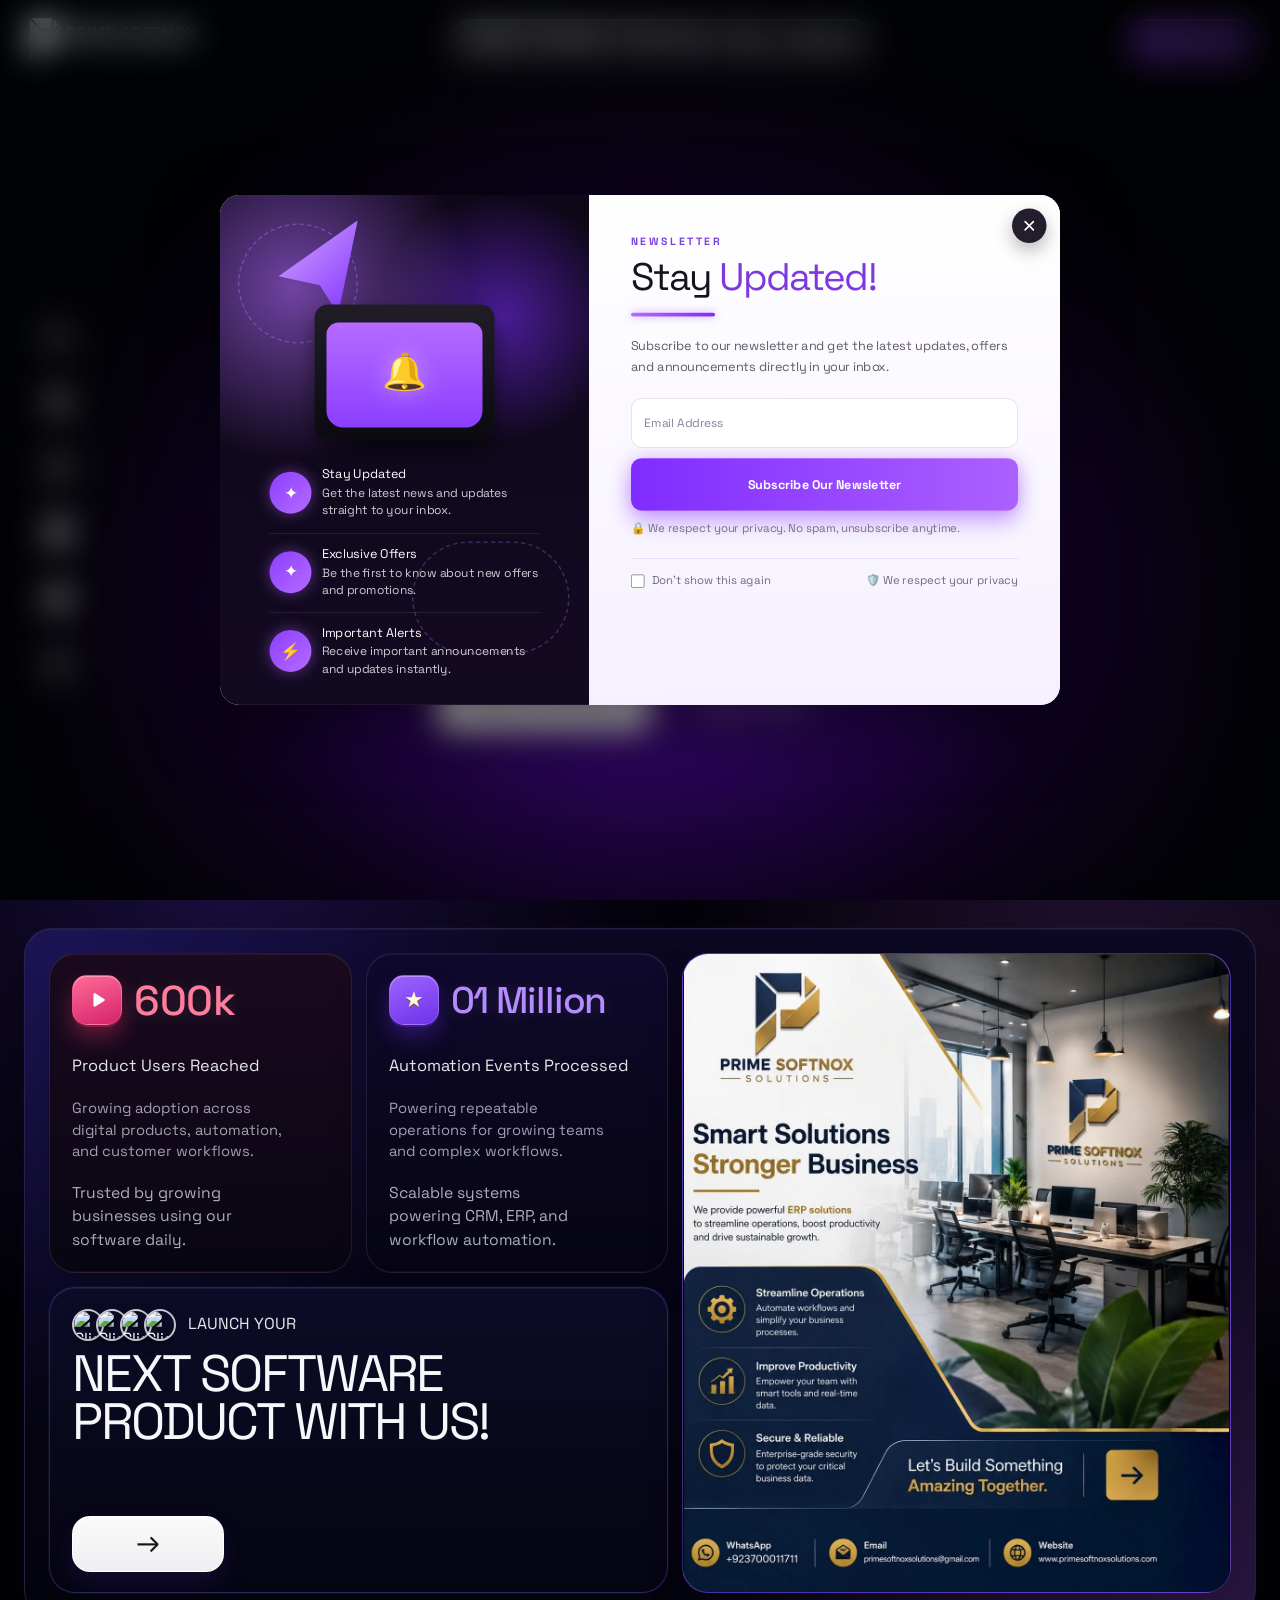
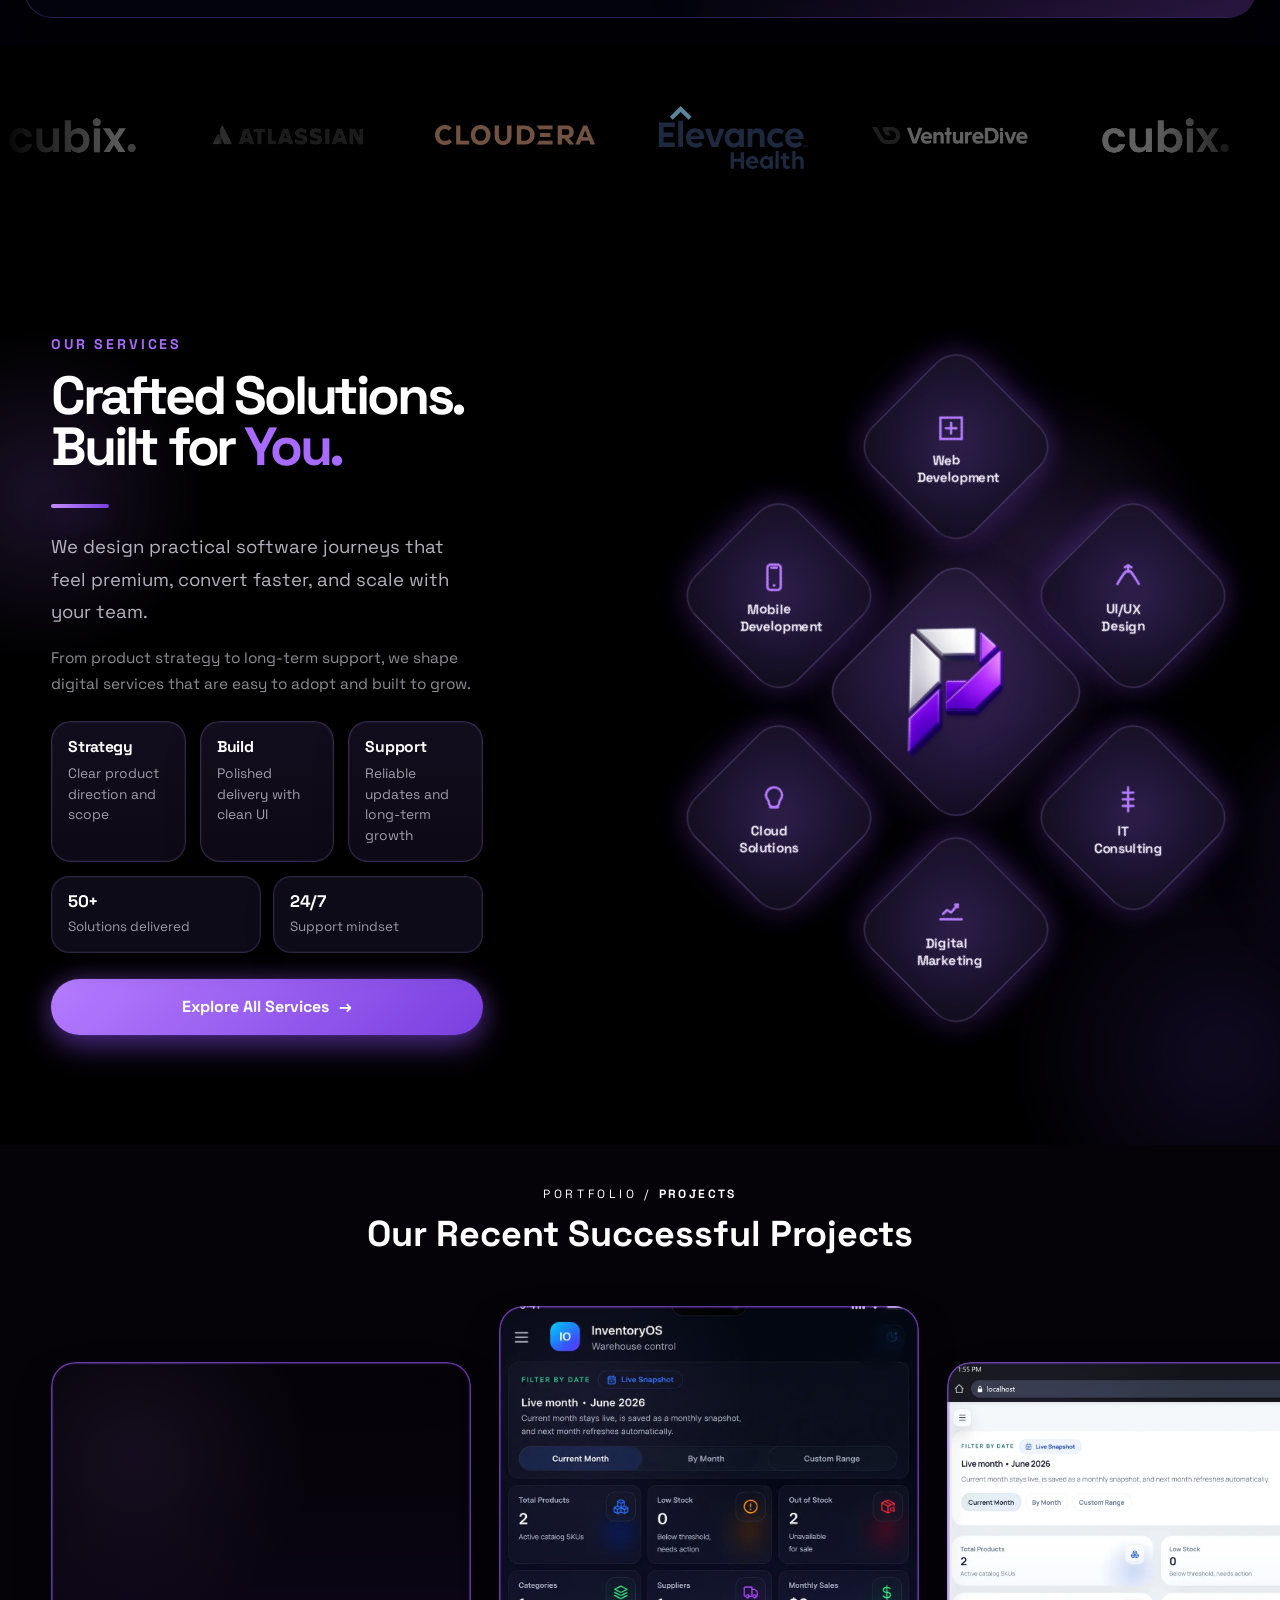
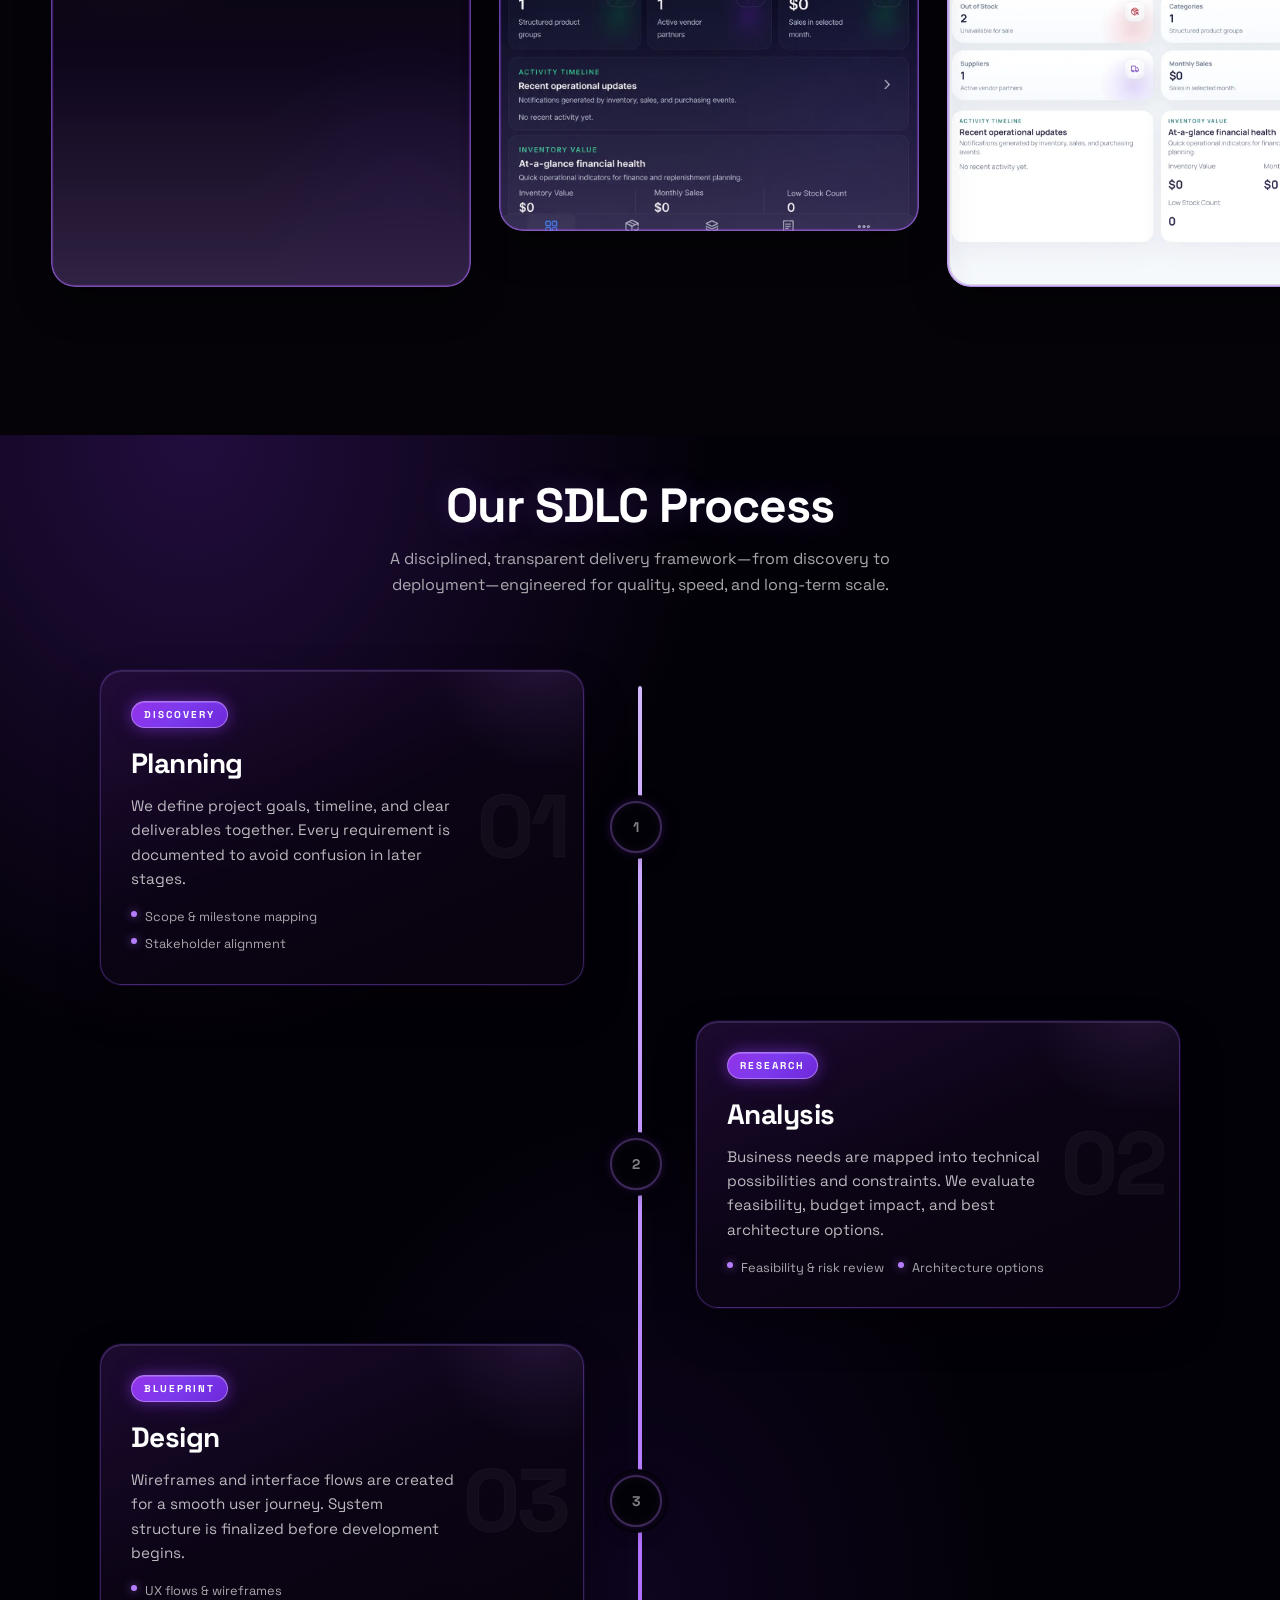
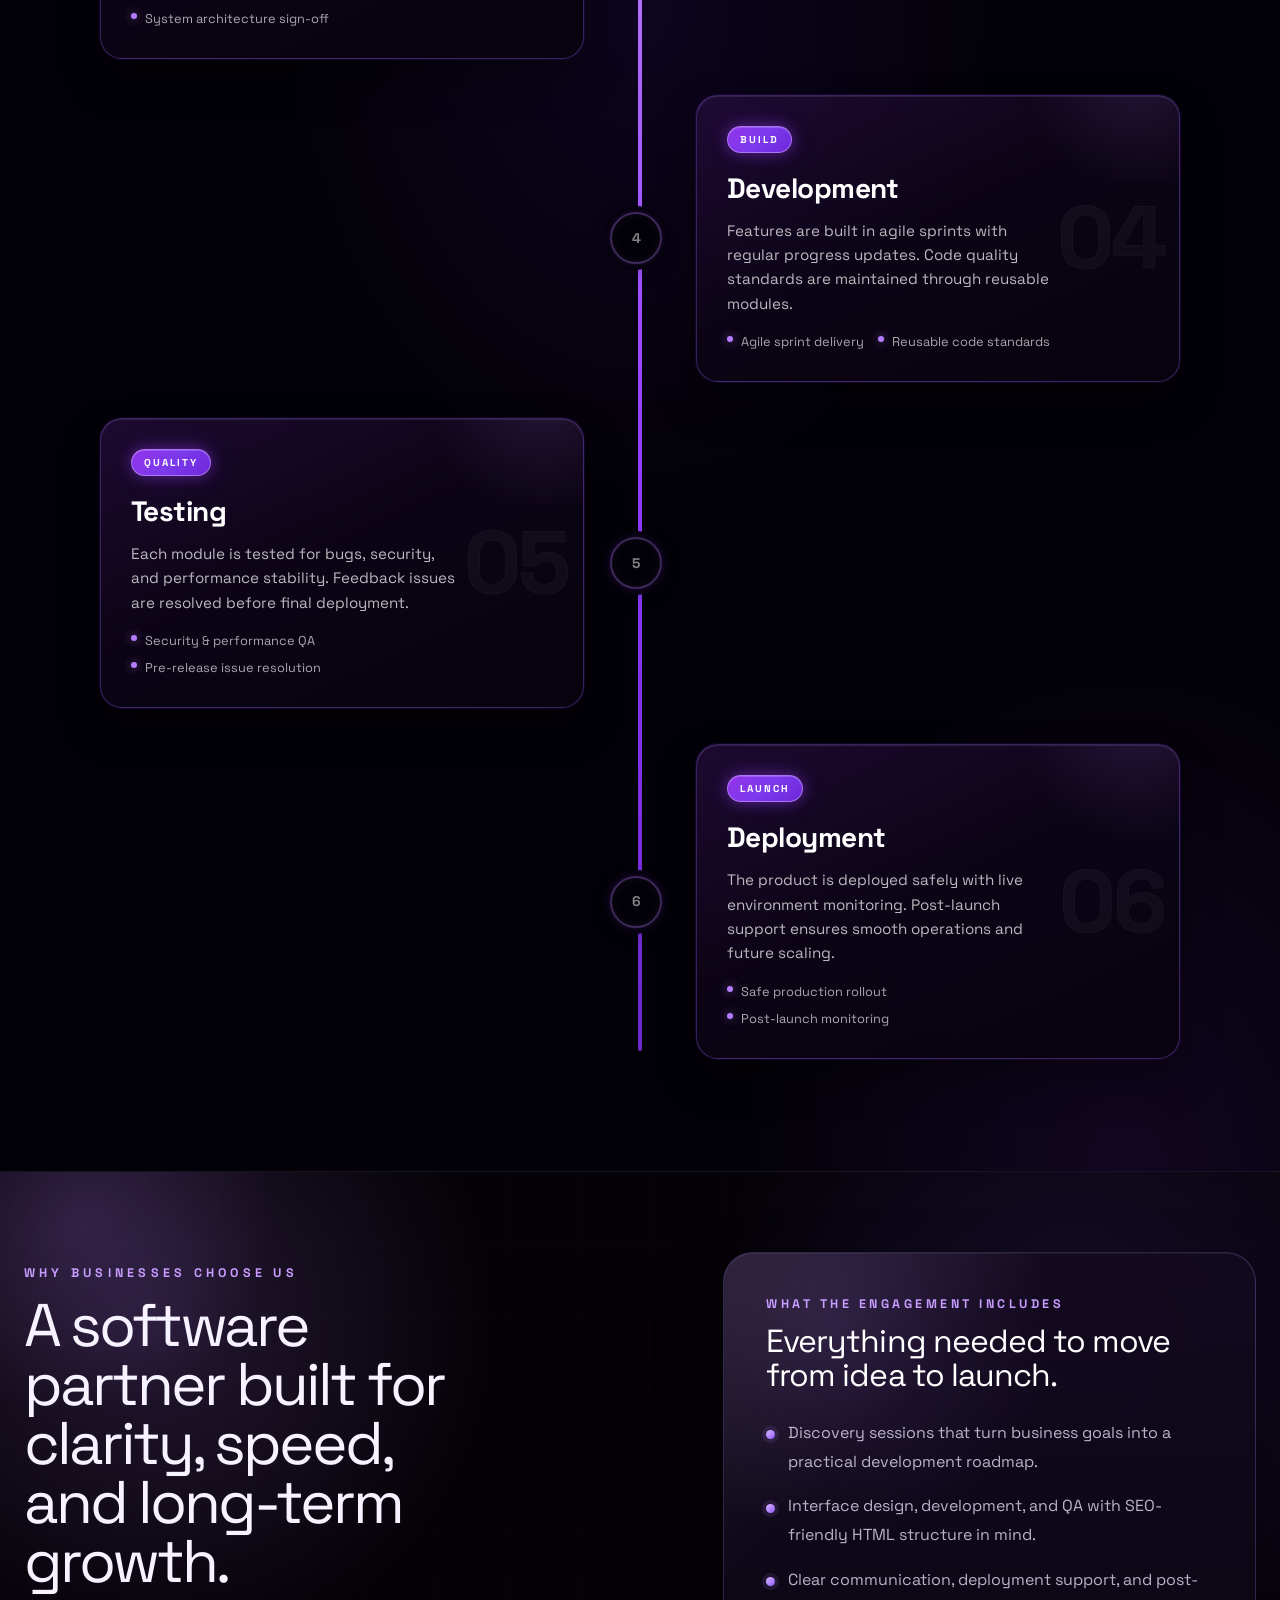
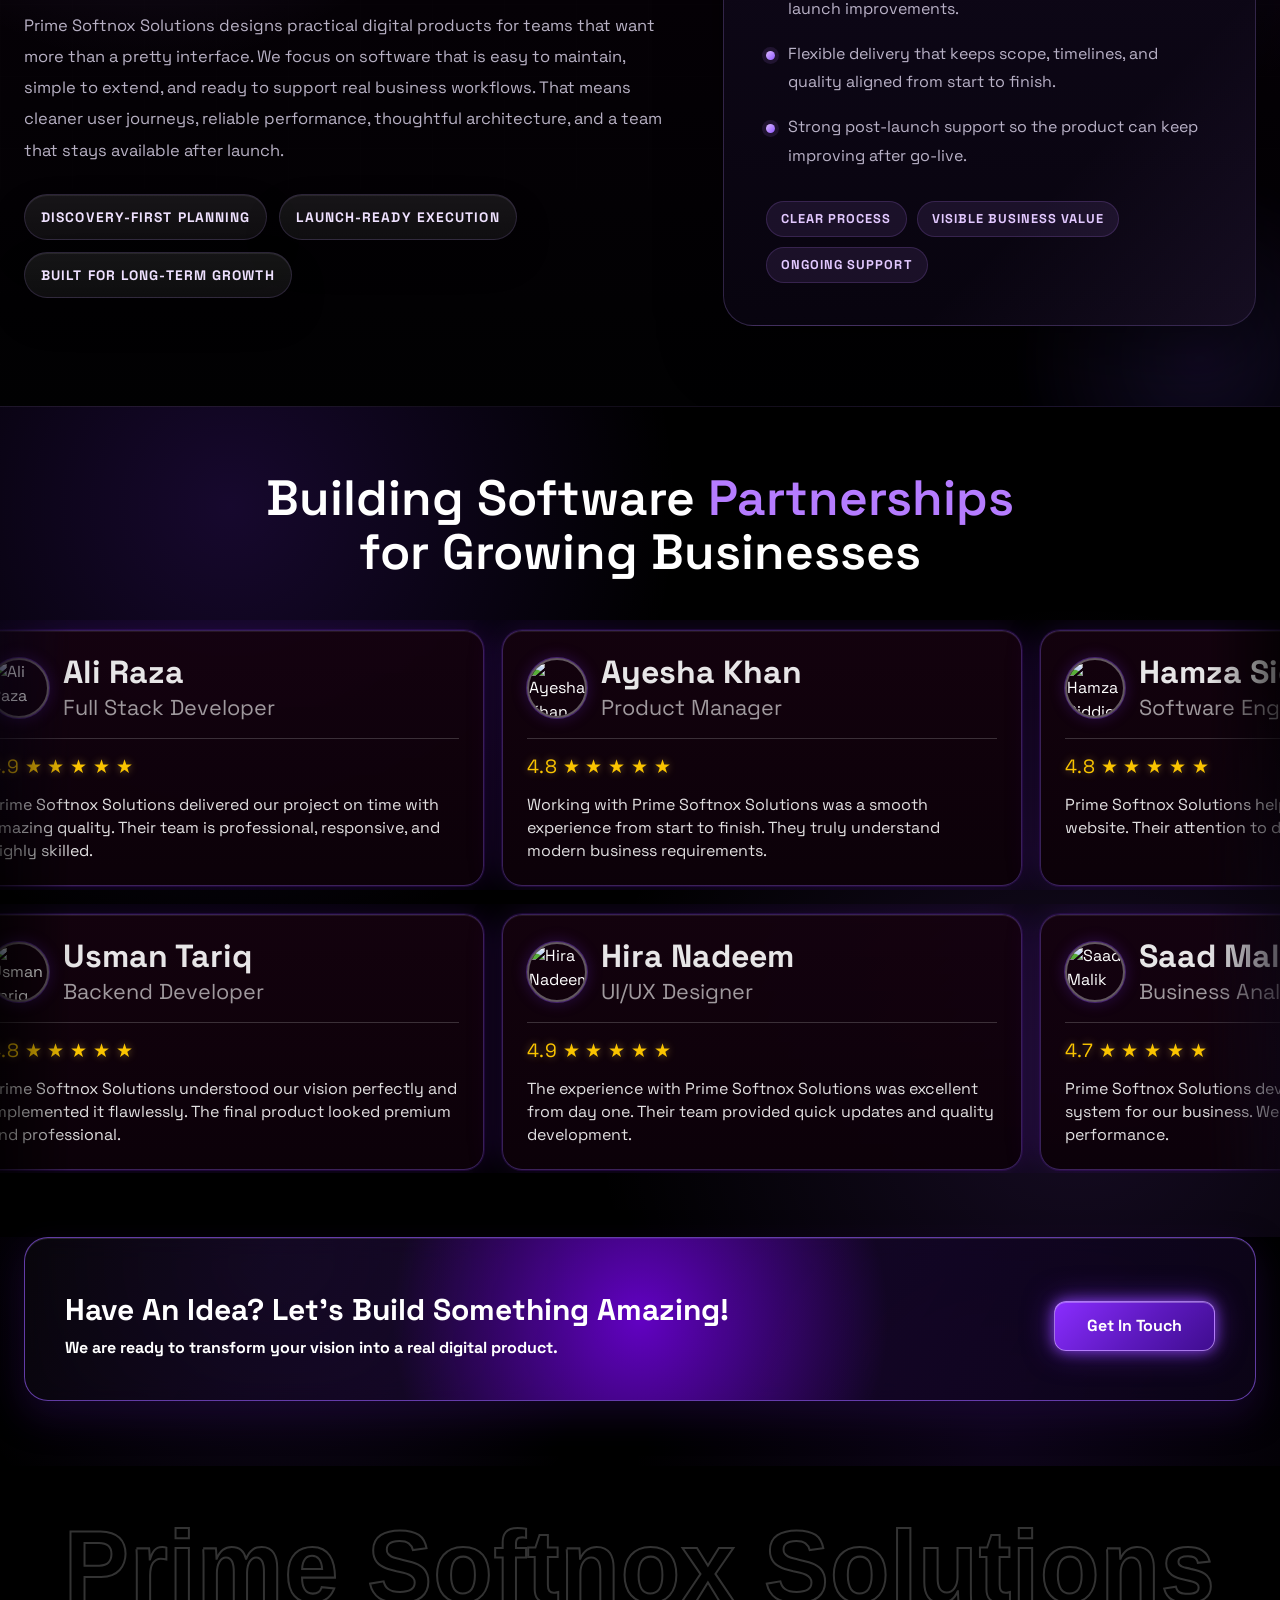
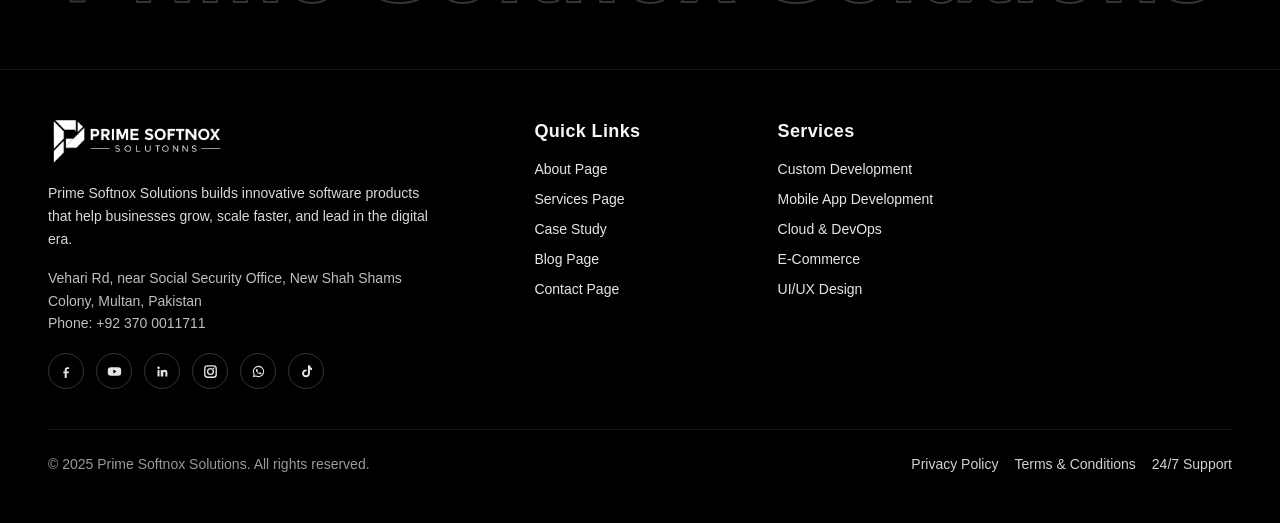
==== commit 4b5eb58c: "Minor Optimization" ====
--- a/index.html
+++ b/index.html
@@ -21,7 +21,7 @@
   <meta property="og:title" content="Prime Softnox Solutions | ERP, POS, SaaS & Custom Software" />
   <meta property="og:description"
     content="Prime Softnox Solutions is a registered software company delivering modern SaaS, POS, ERP, and Custom Software solutions using the latest technologies. We provide flexible, scalable, user-friendly, and fully maintained software designed to help businesses." />
-  <meta property="og:image" content="https://primesoftnoxsolutions.com/public/Assets/thumbnail-image.png" />
+  <meta property="og:image" content="public/Assets/thumbnail-image.png" />
   <meta property="og:image:width" content="1200">
   <meta property="og:image:height" content="630">
   <meta property="og:image:type" content="image/png">
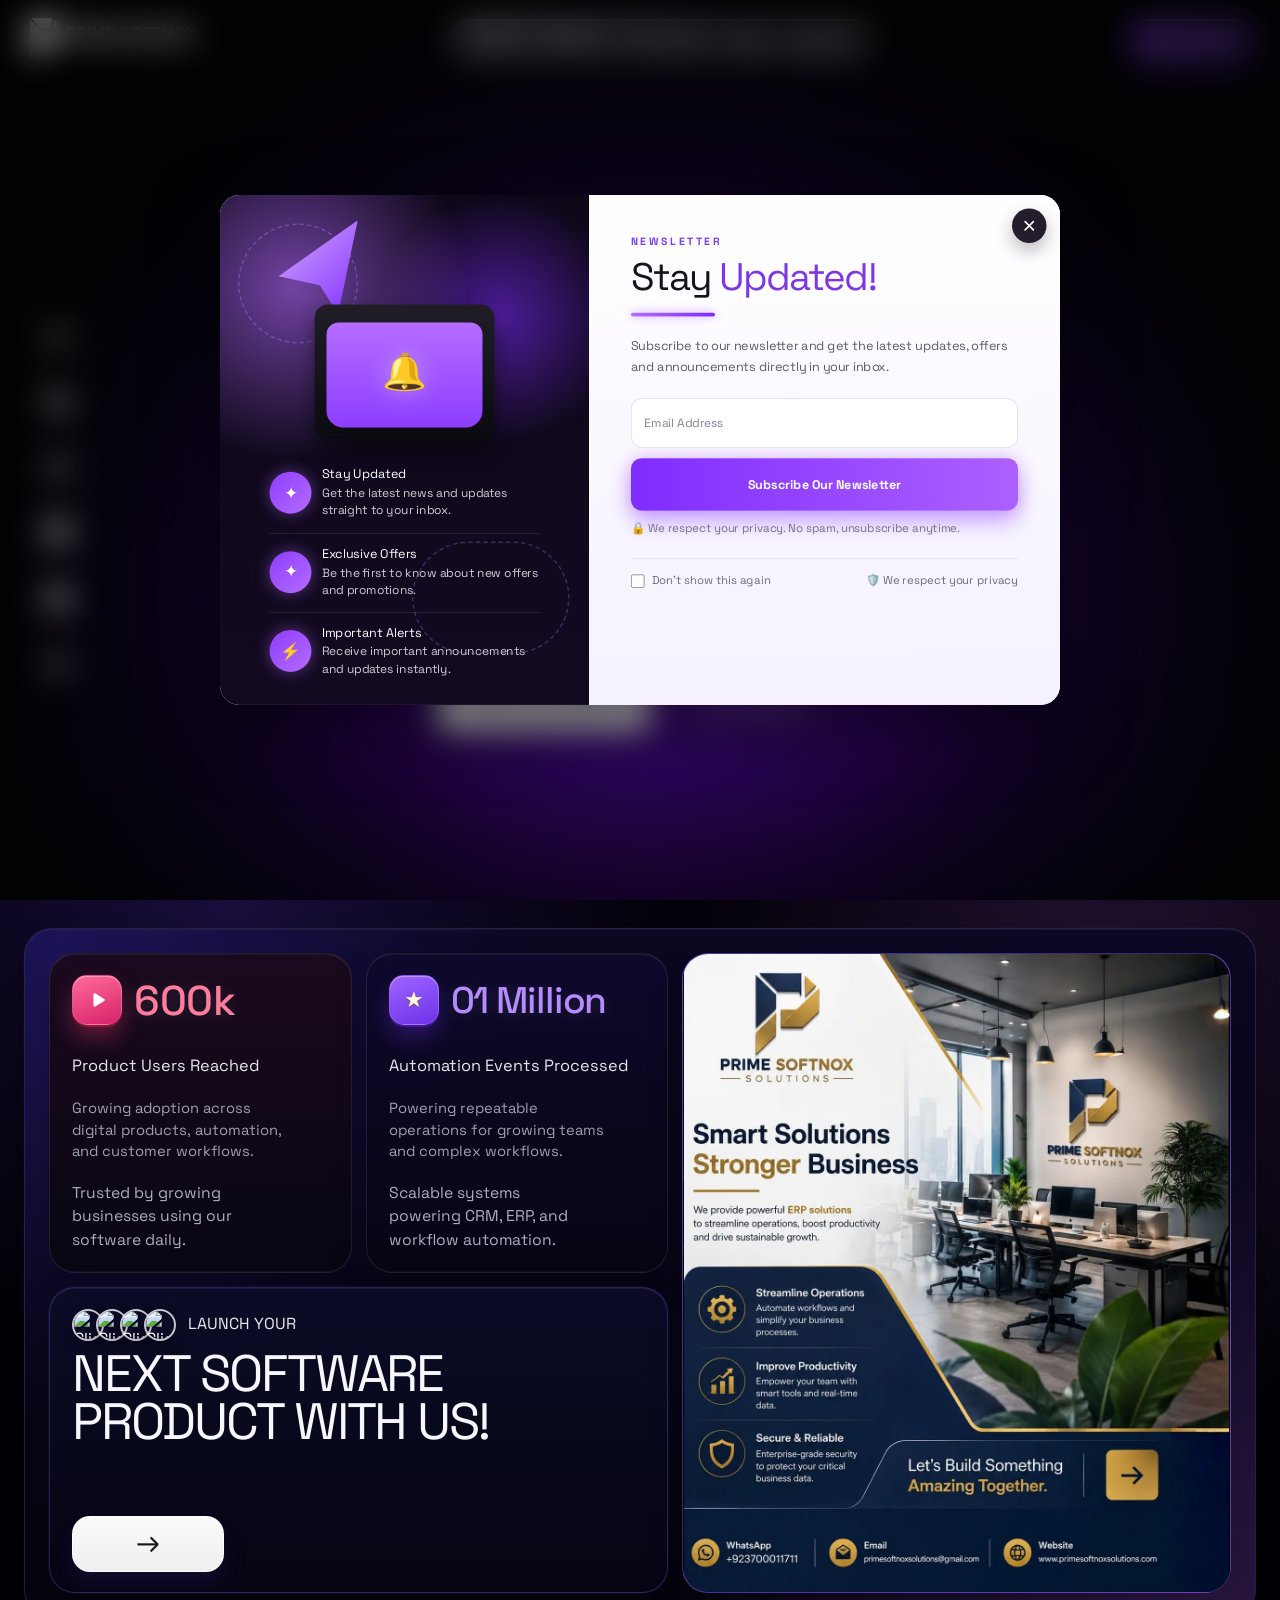
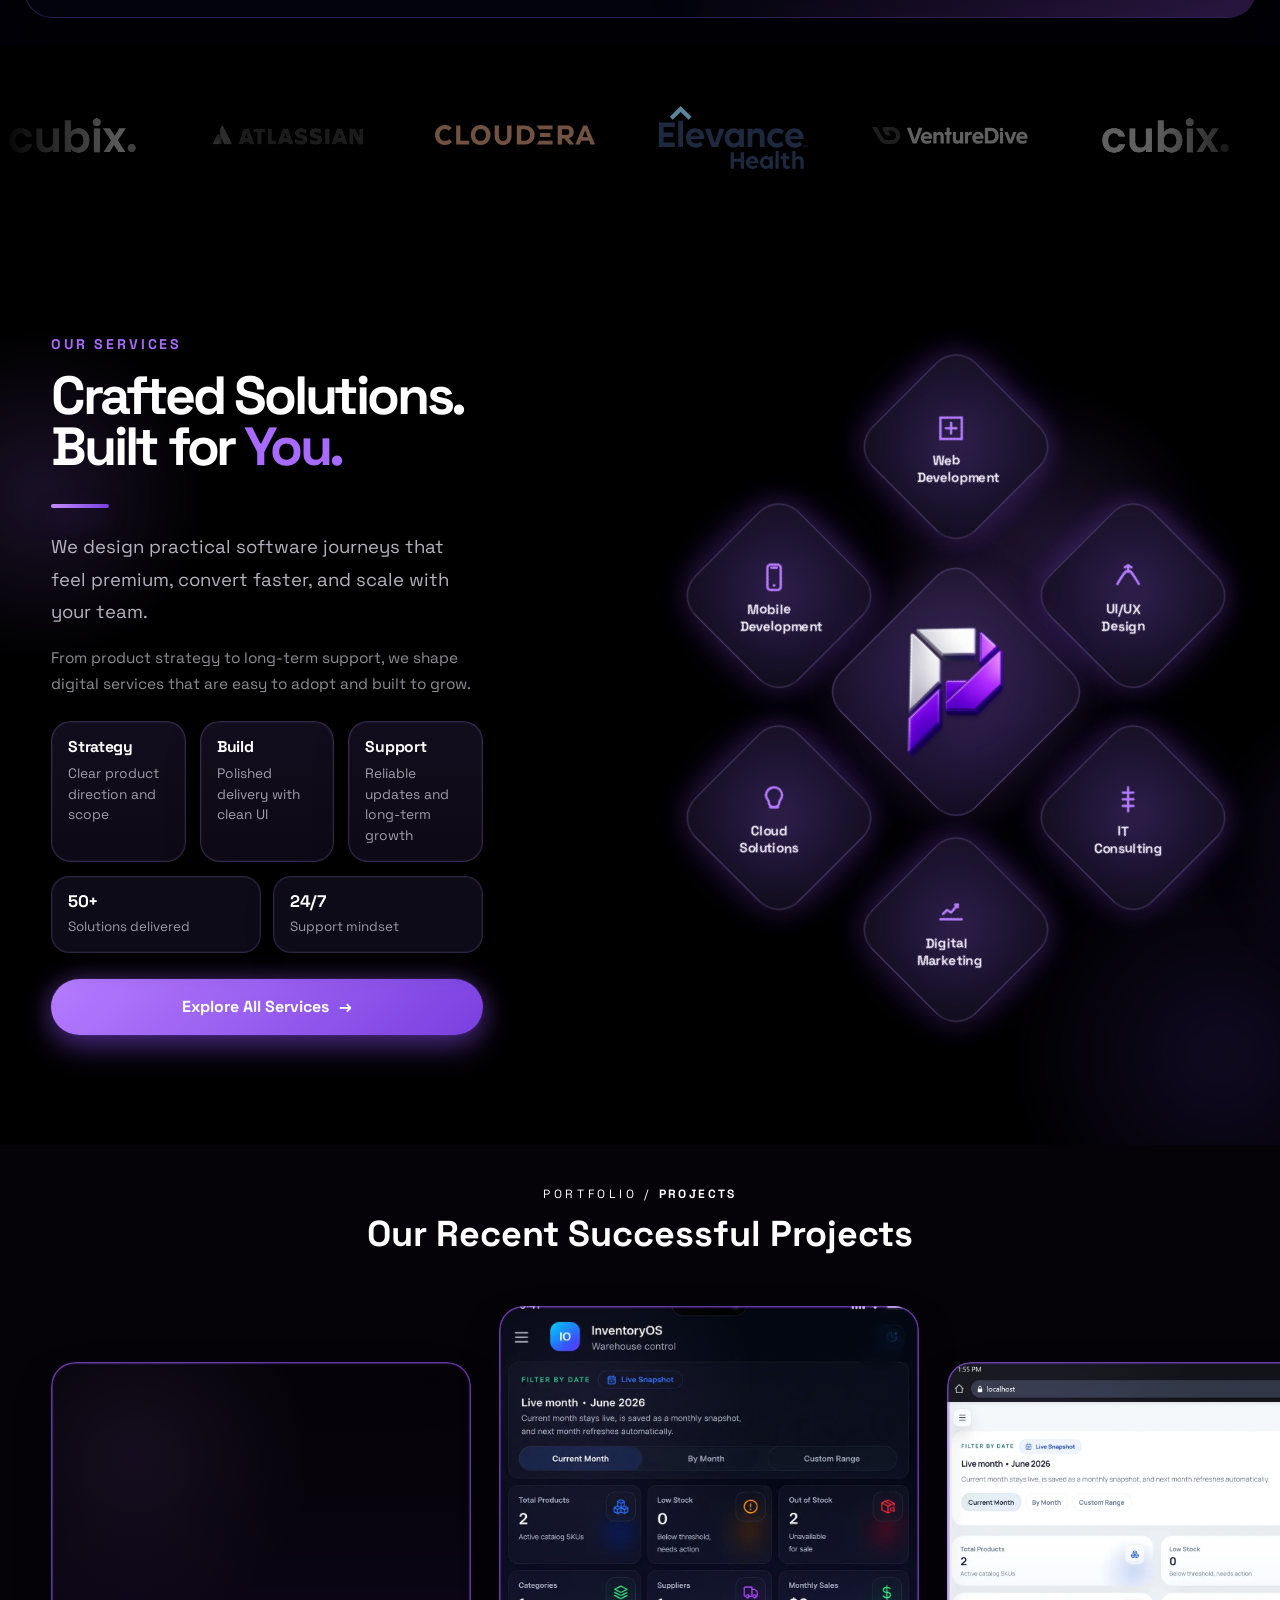
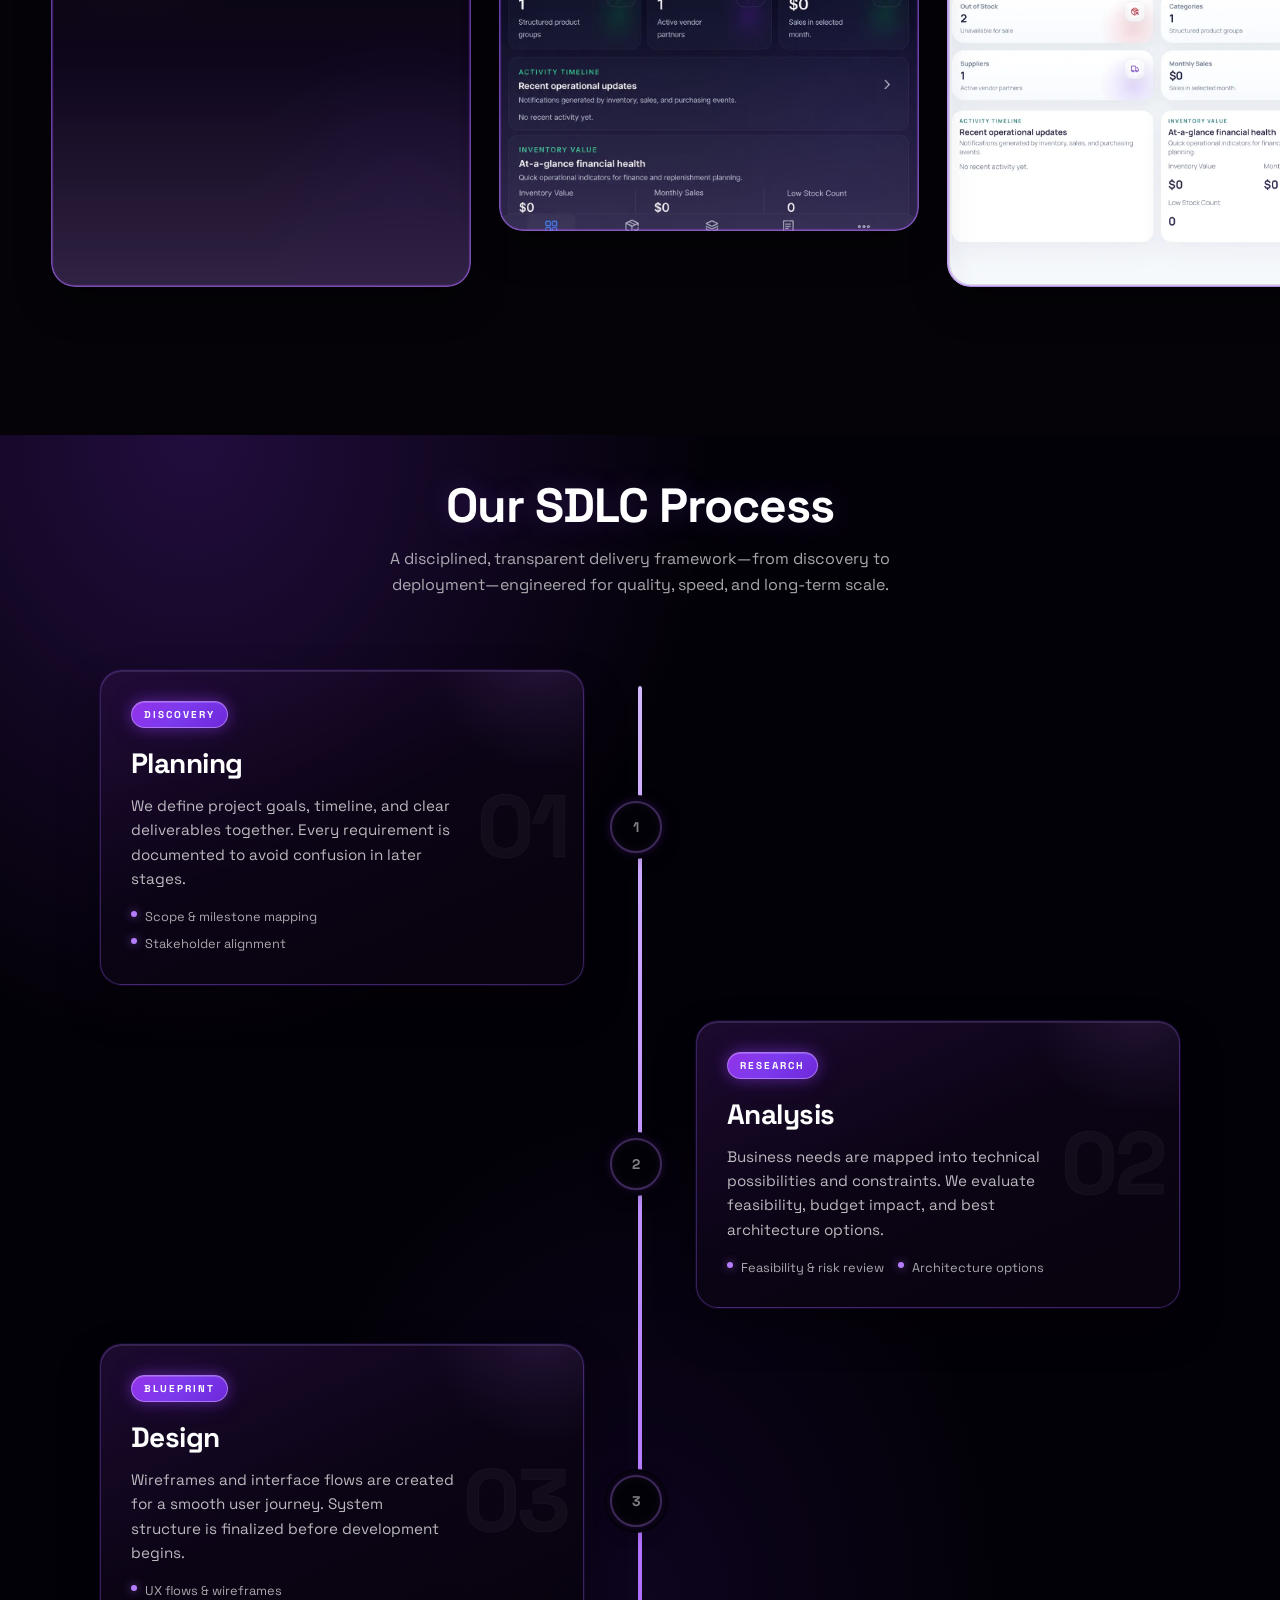
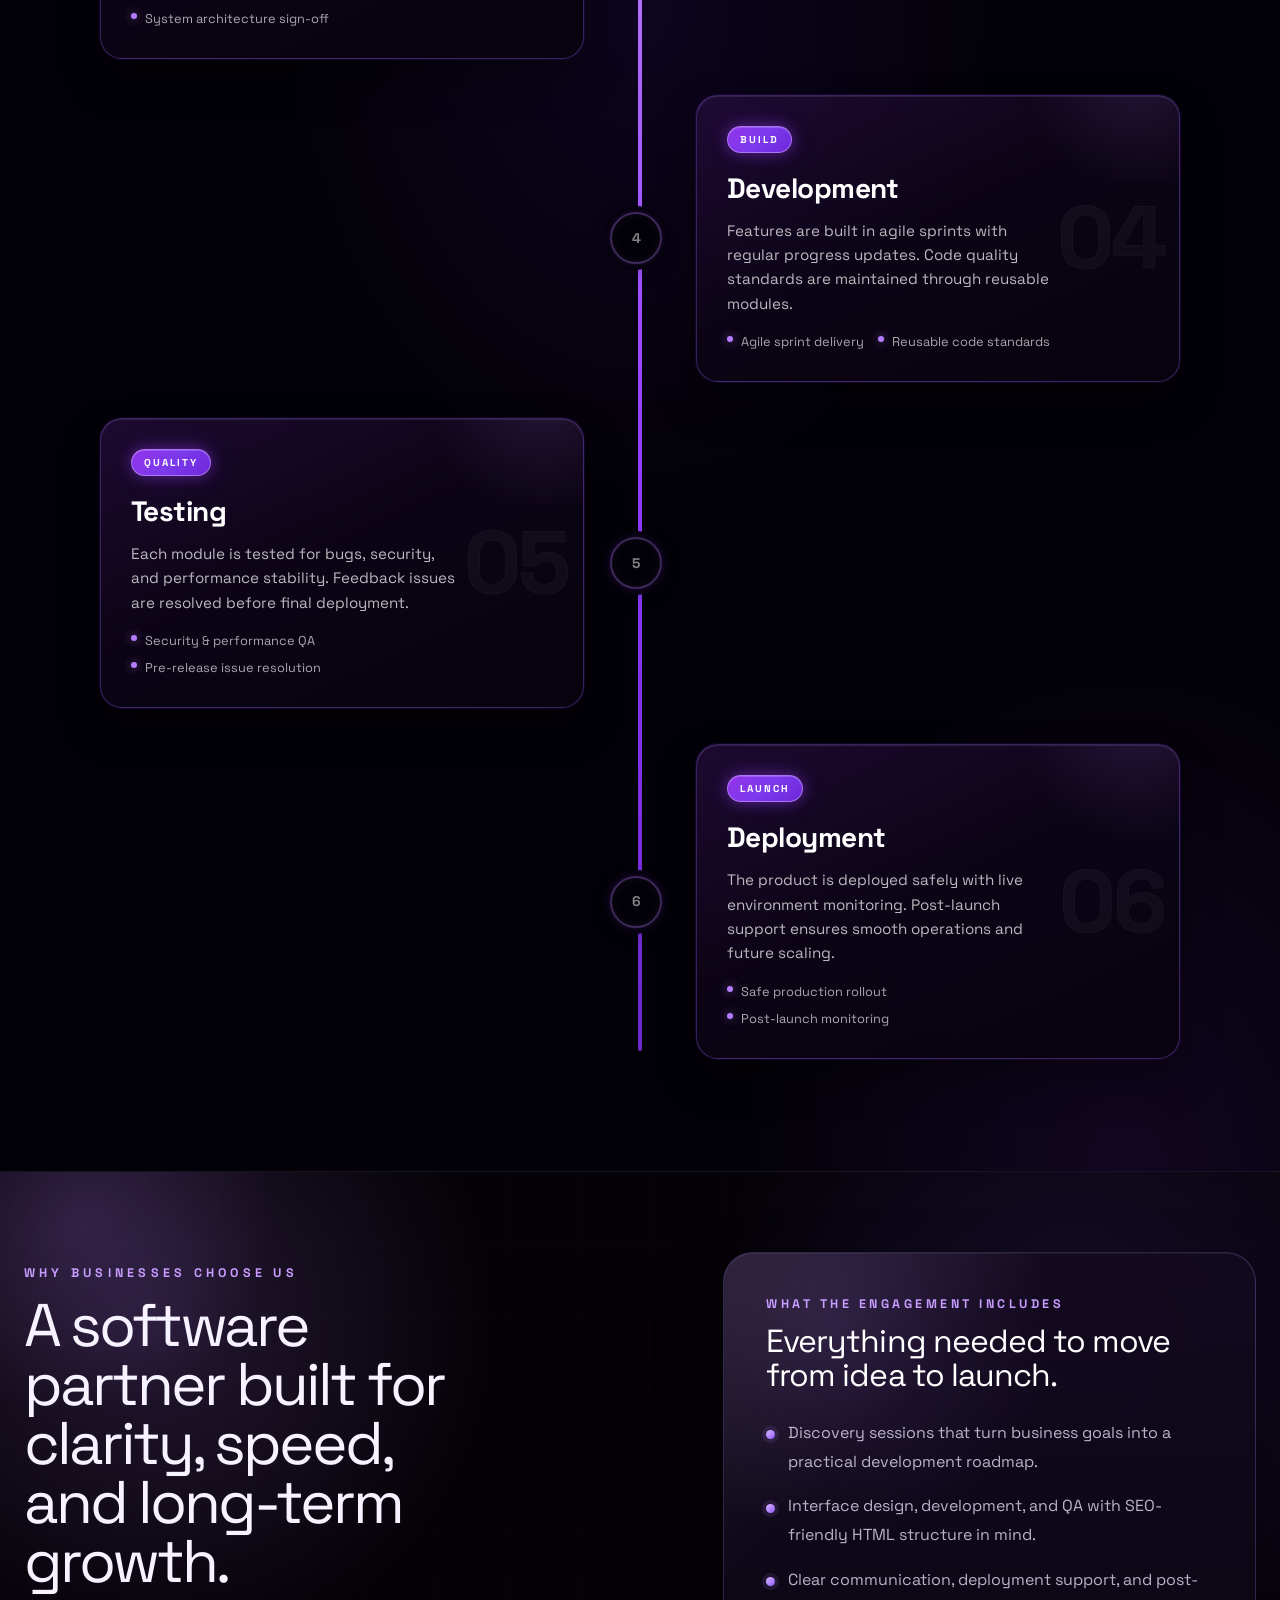
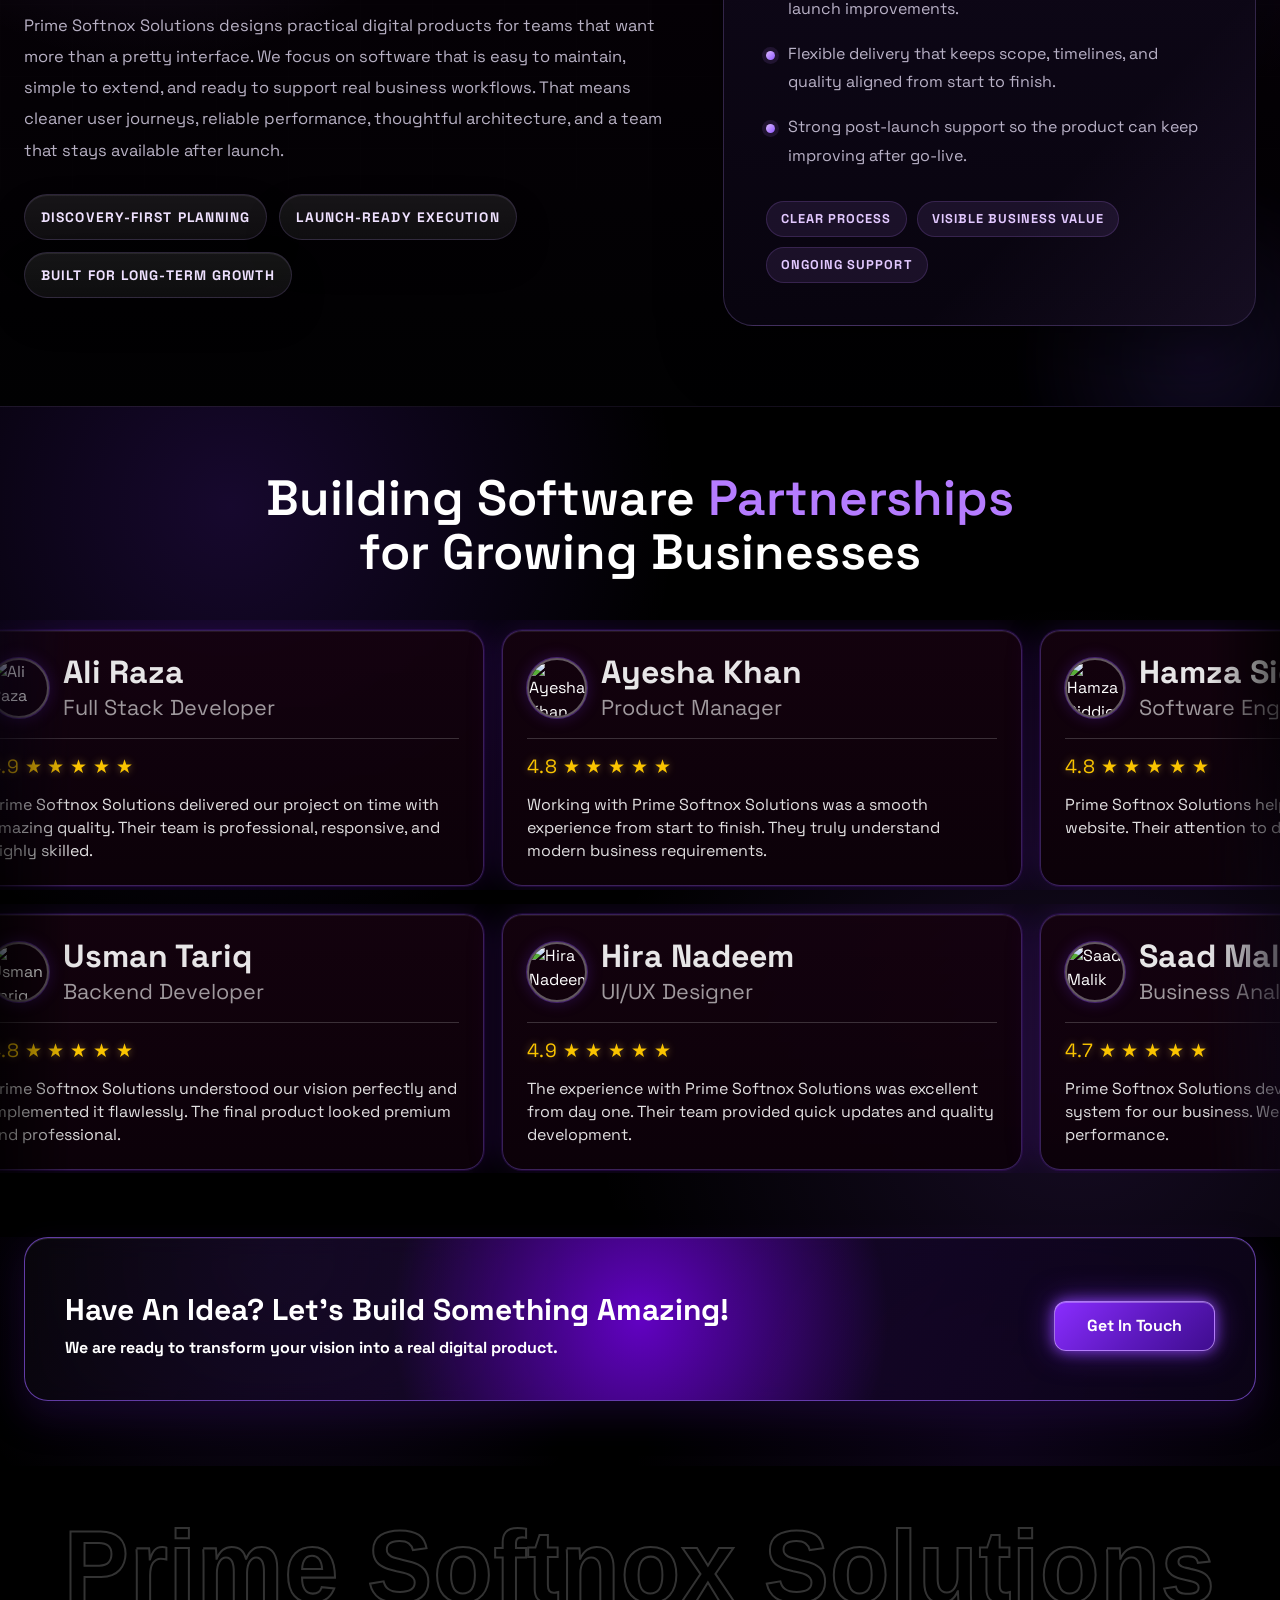
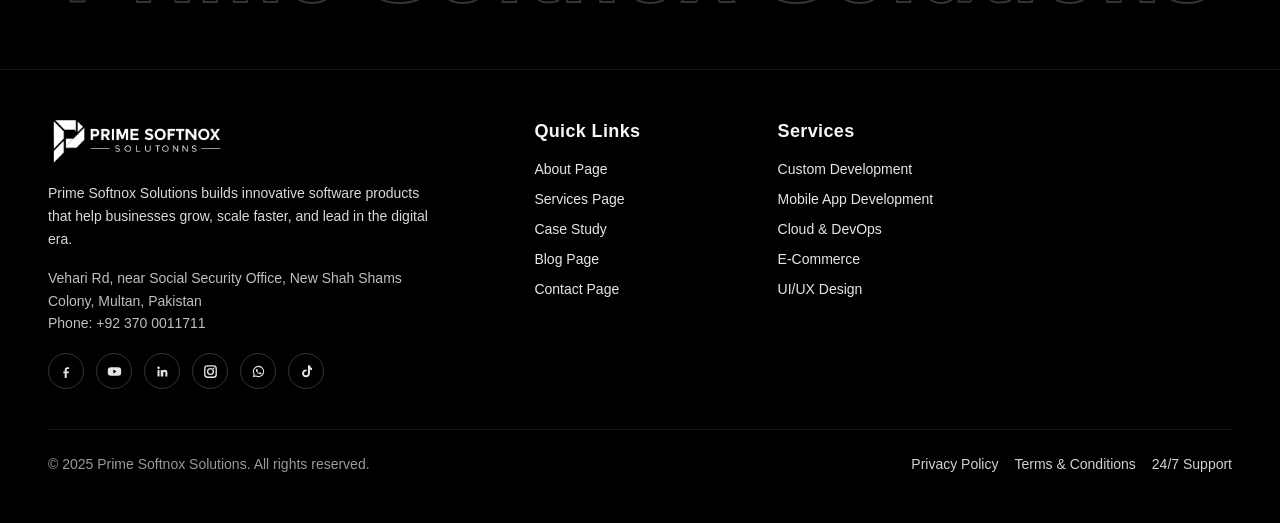
==== commit 84e622d0: "Minor Optimization" ====
--- a/index.html
+++ b/index.html
@@ -30,7 +30,7 @@
   <meta name="twitter:title" content="Prime Softnox Solutions | ERP, POS, SaaS & Custom Software" />
   <meta name="twitter:description"
     content="Prime Softnox Solutions is a registered software company delivering modern SaaS, POS, ERP, and Custom Software solutions using the latest technologies. We provide flexible, scalable, user-friendly, and fully maintained software designed to help businesses." />
-  <meta name="twitter:image" content="https://primesoftnoxsolutions.com/public/Assets/thumbnail-image.png" />
+  <meta name="twitter:image" content="https://primesoftnoxsolutions.com/public/Assets/3d-icon-services-section-p.s.n.s.webp" />
   <!-- Favicon ICO -->
   <link rel="icon" href="https://primesoftnoxsolutions.com/public/Assets/favicon.ico">
   <!-- Favicons -->
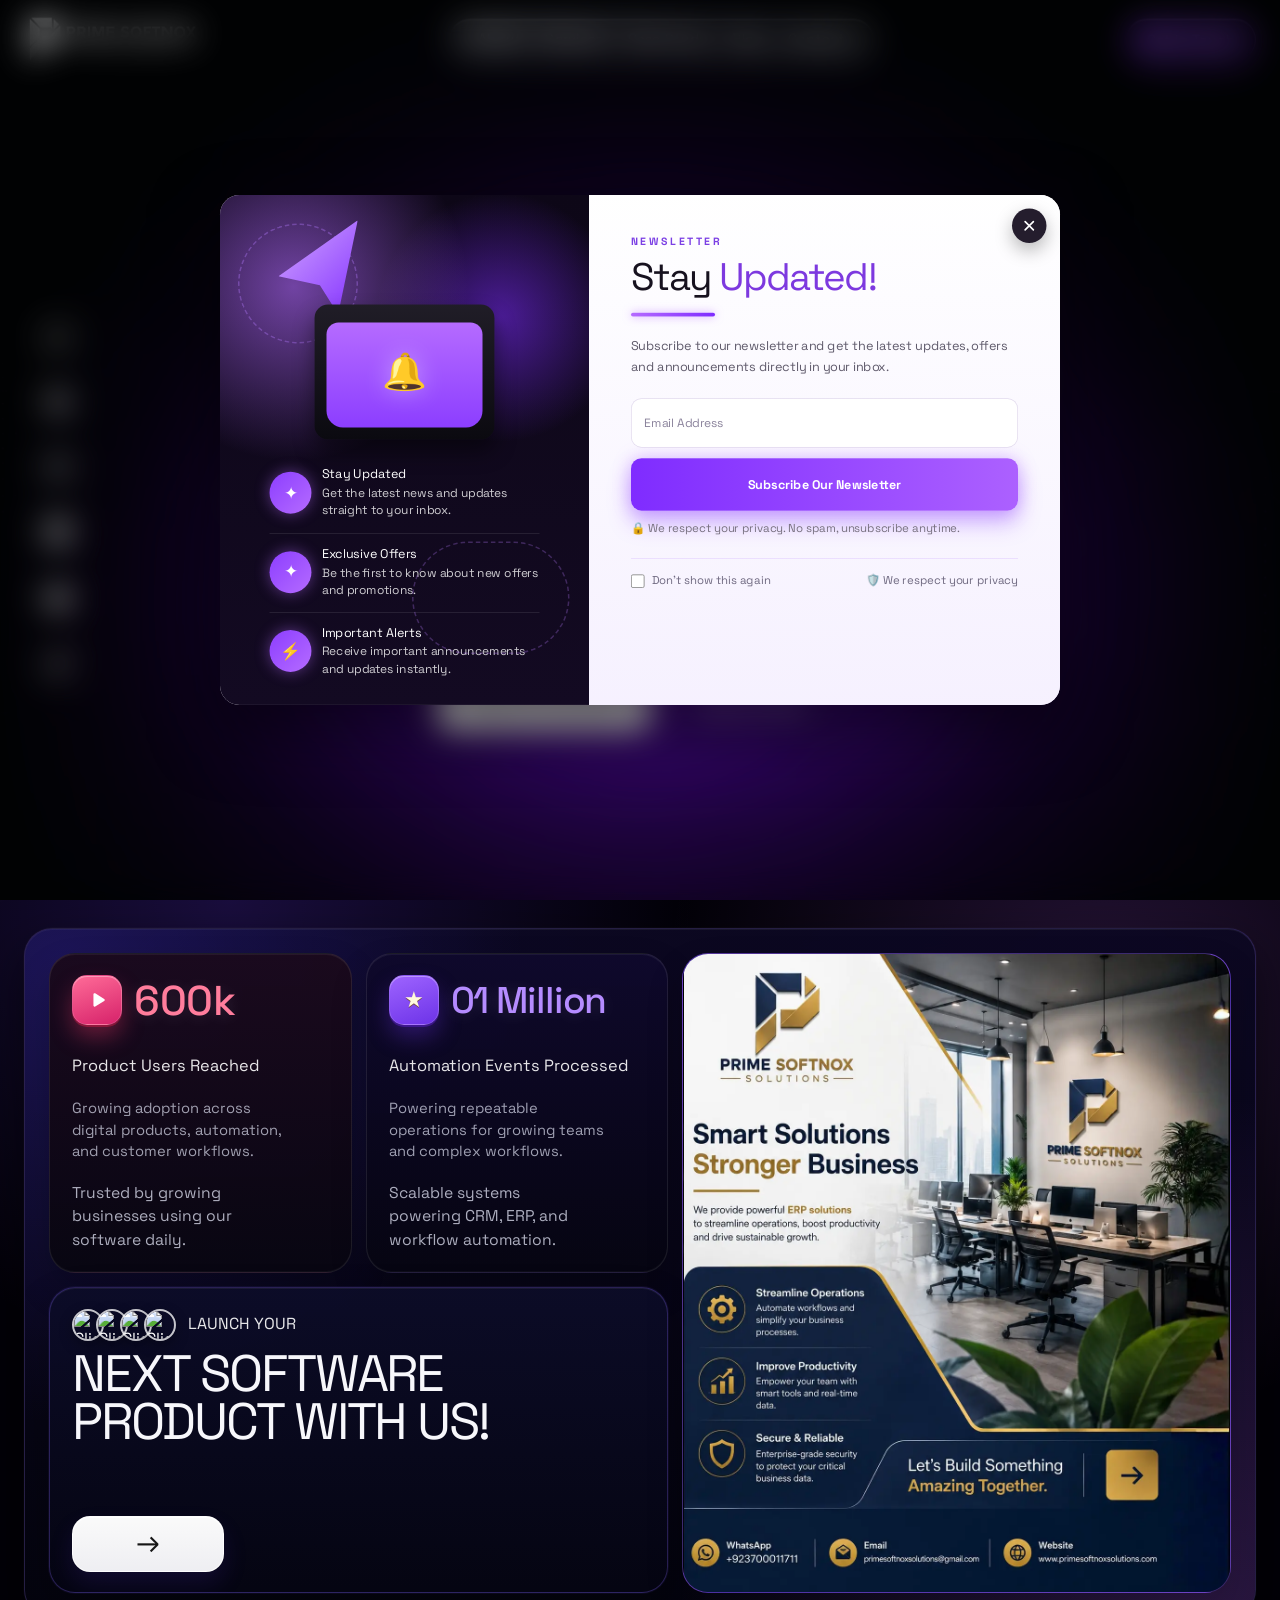
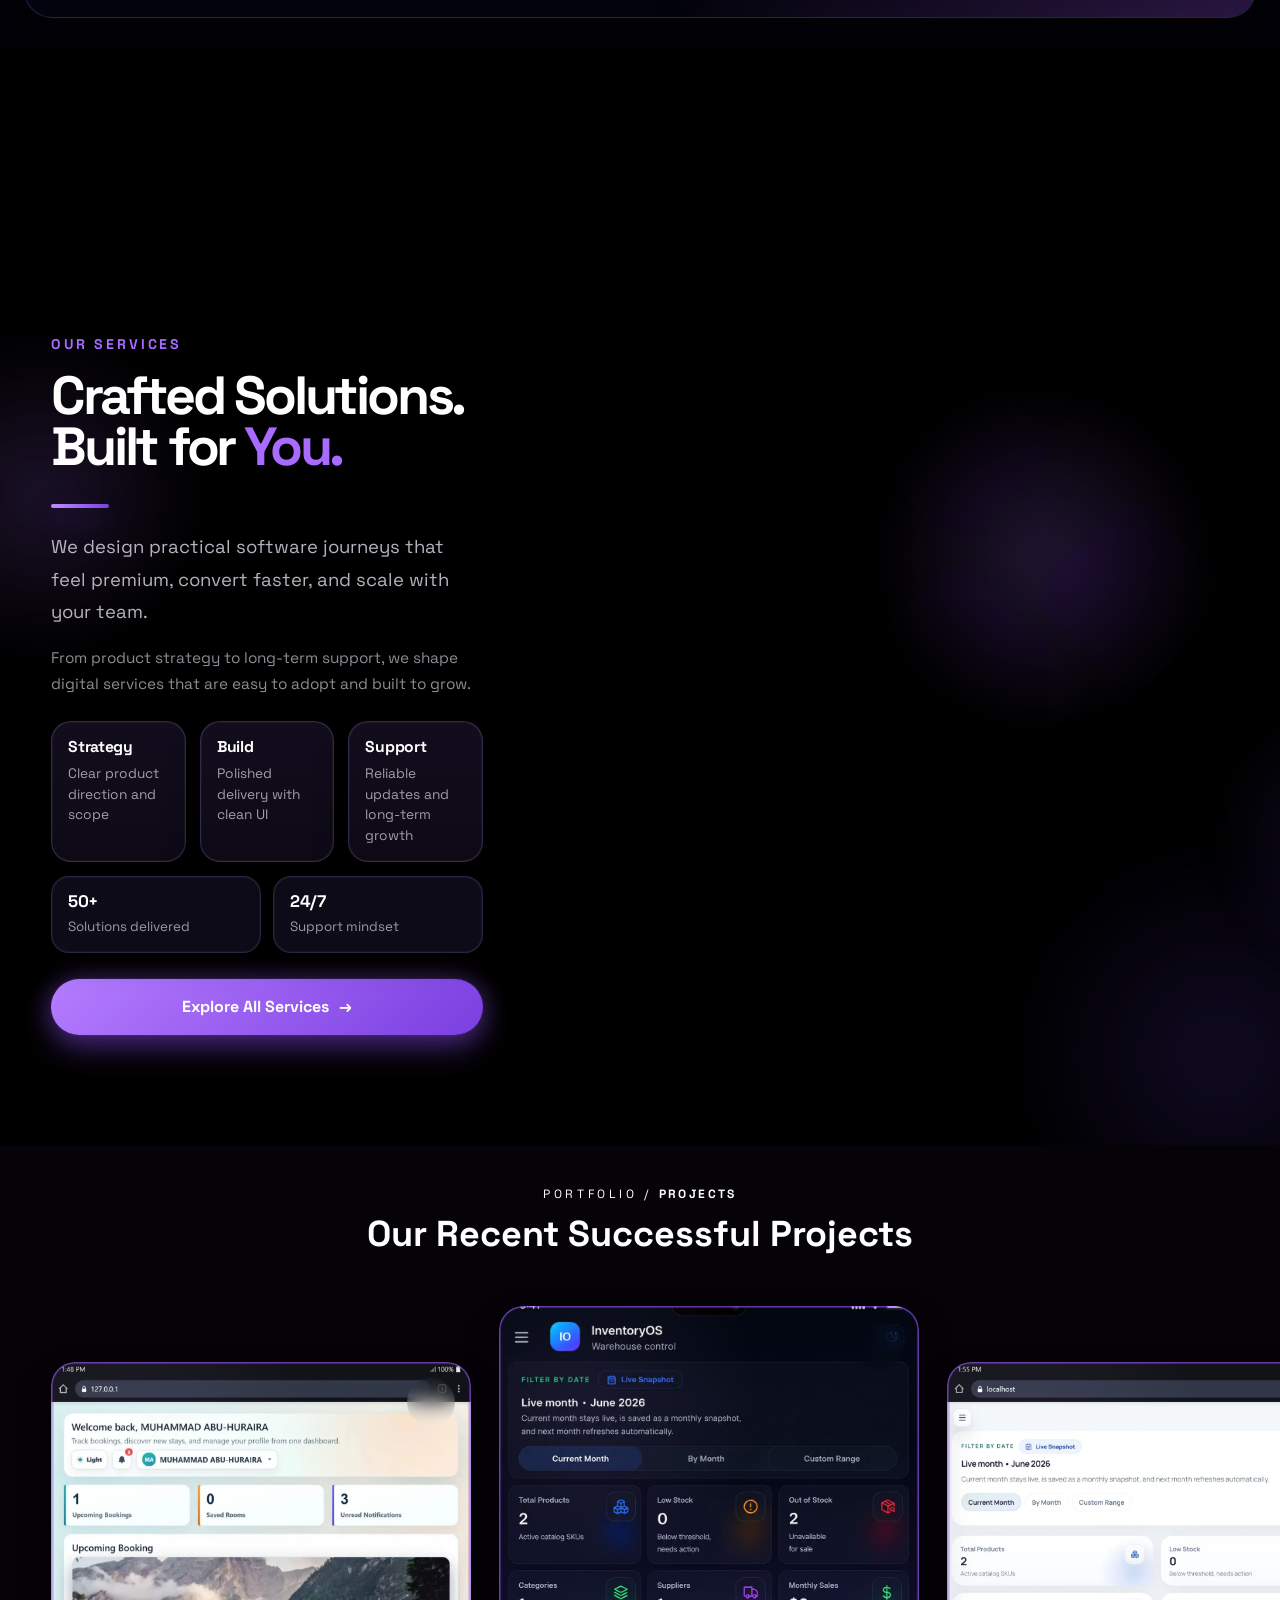
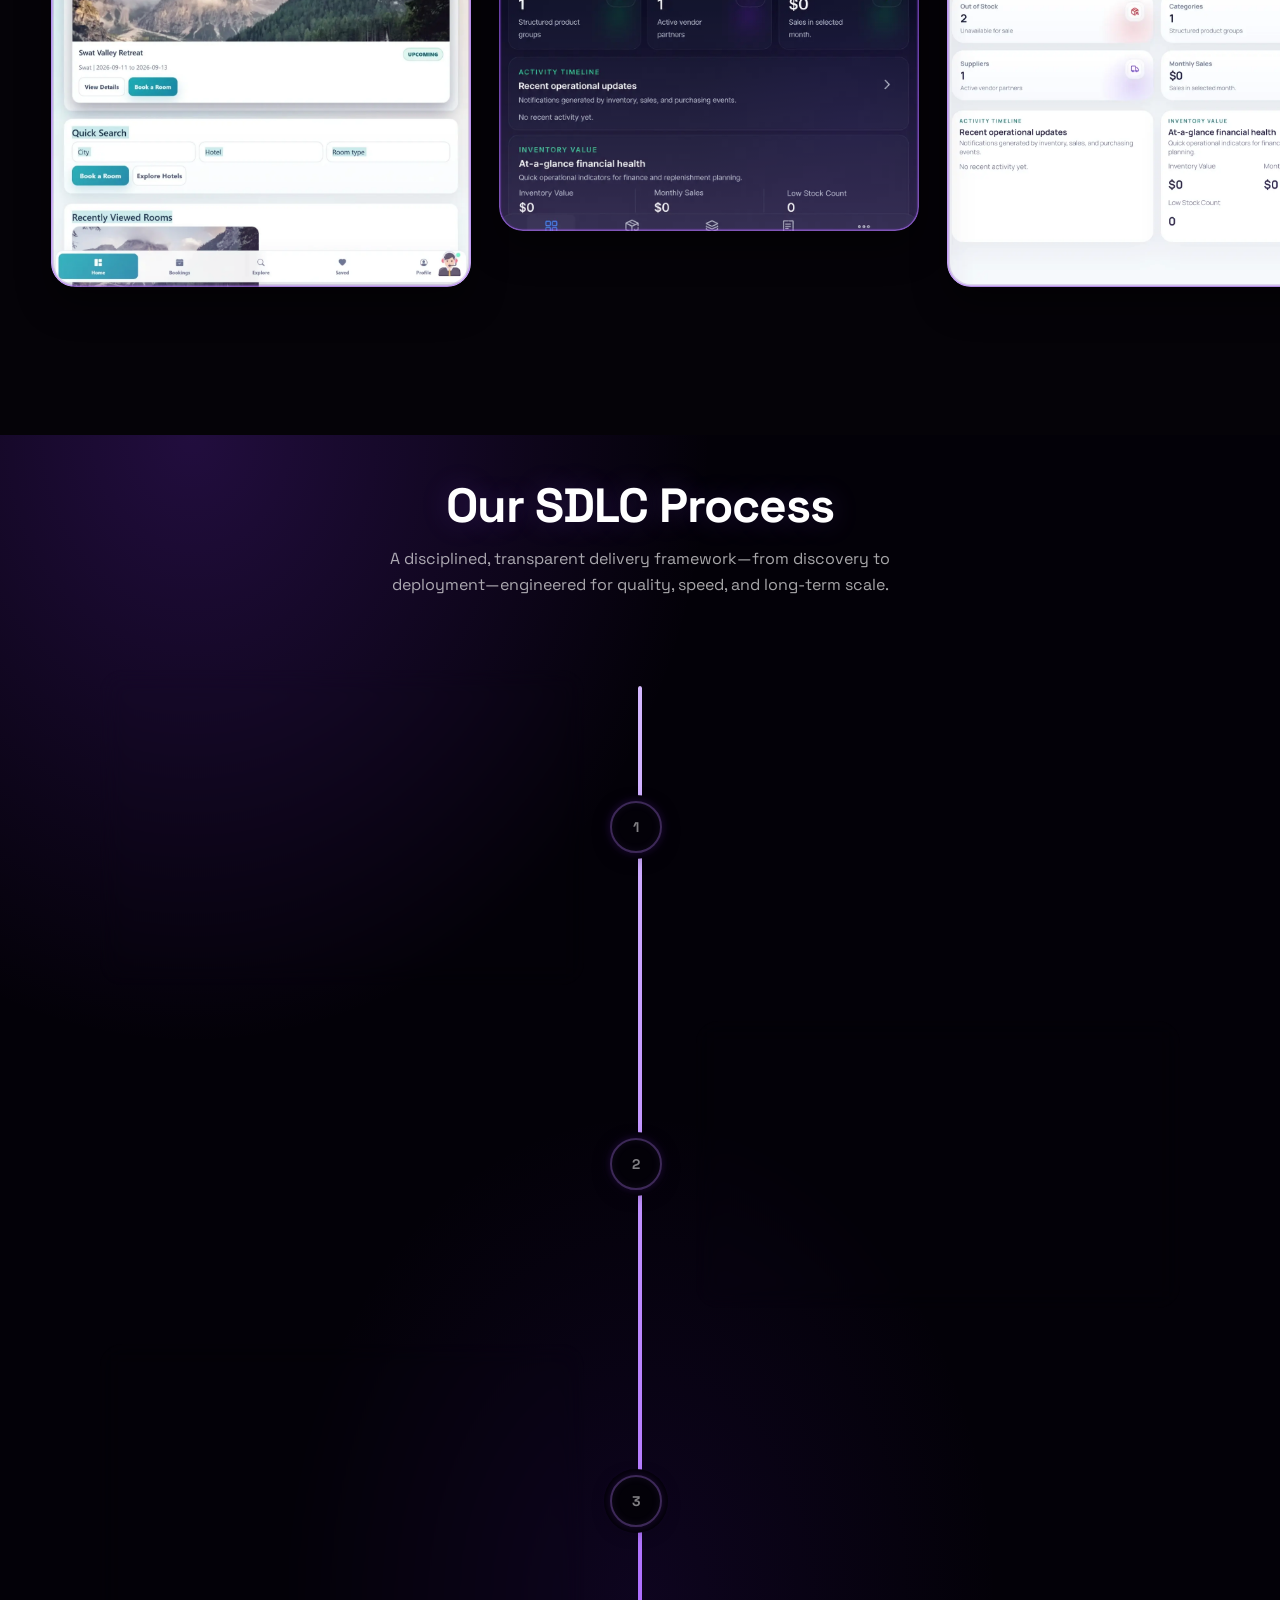
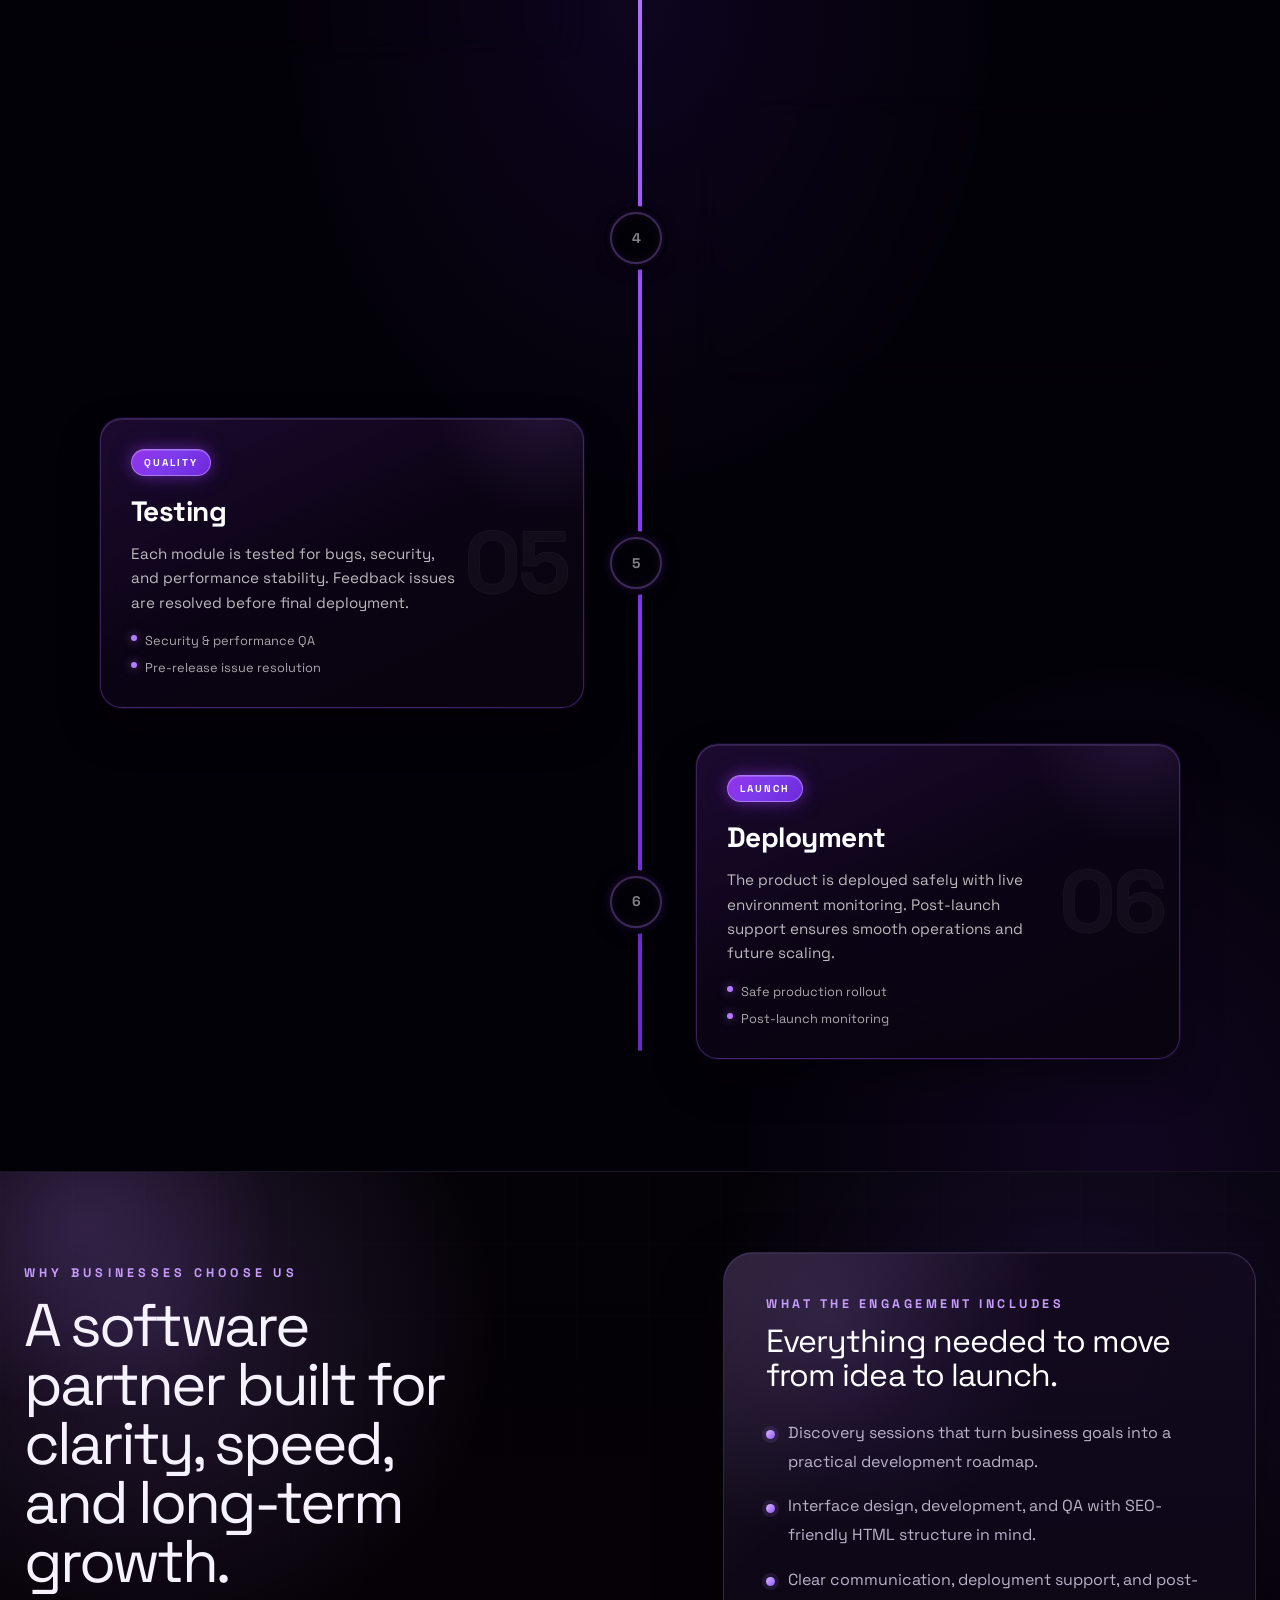
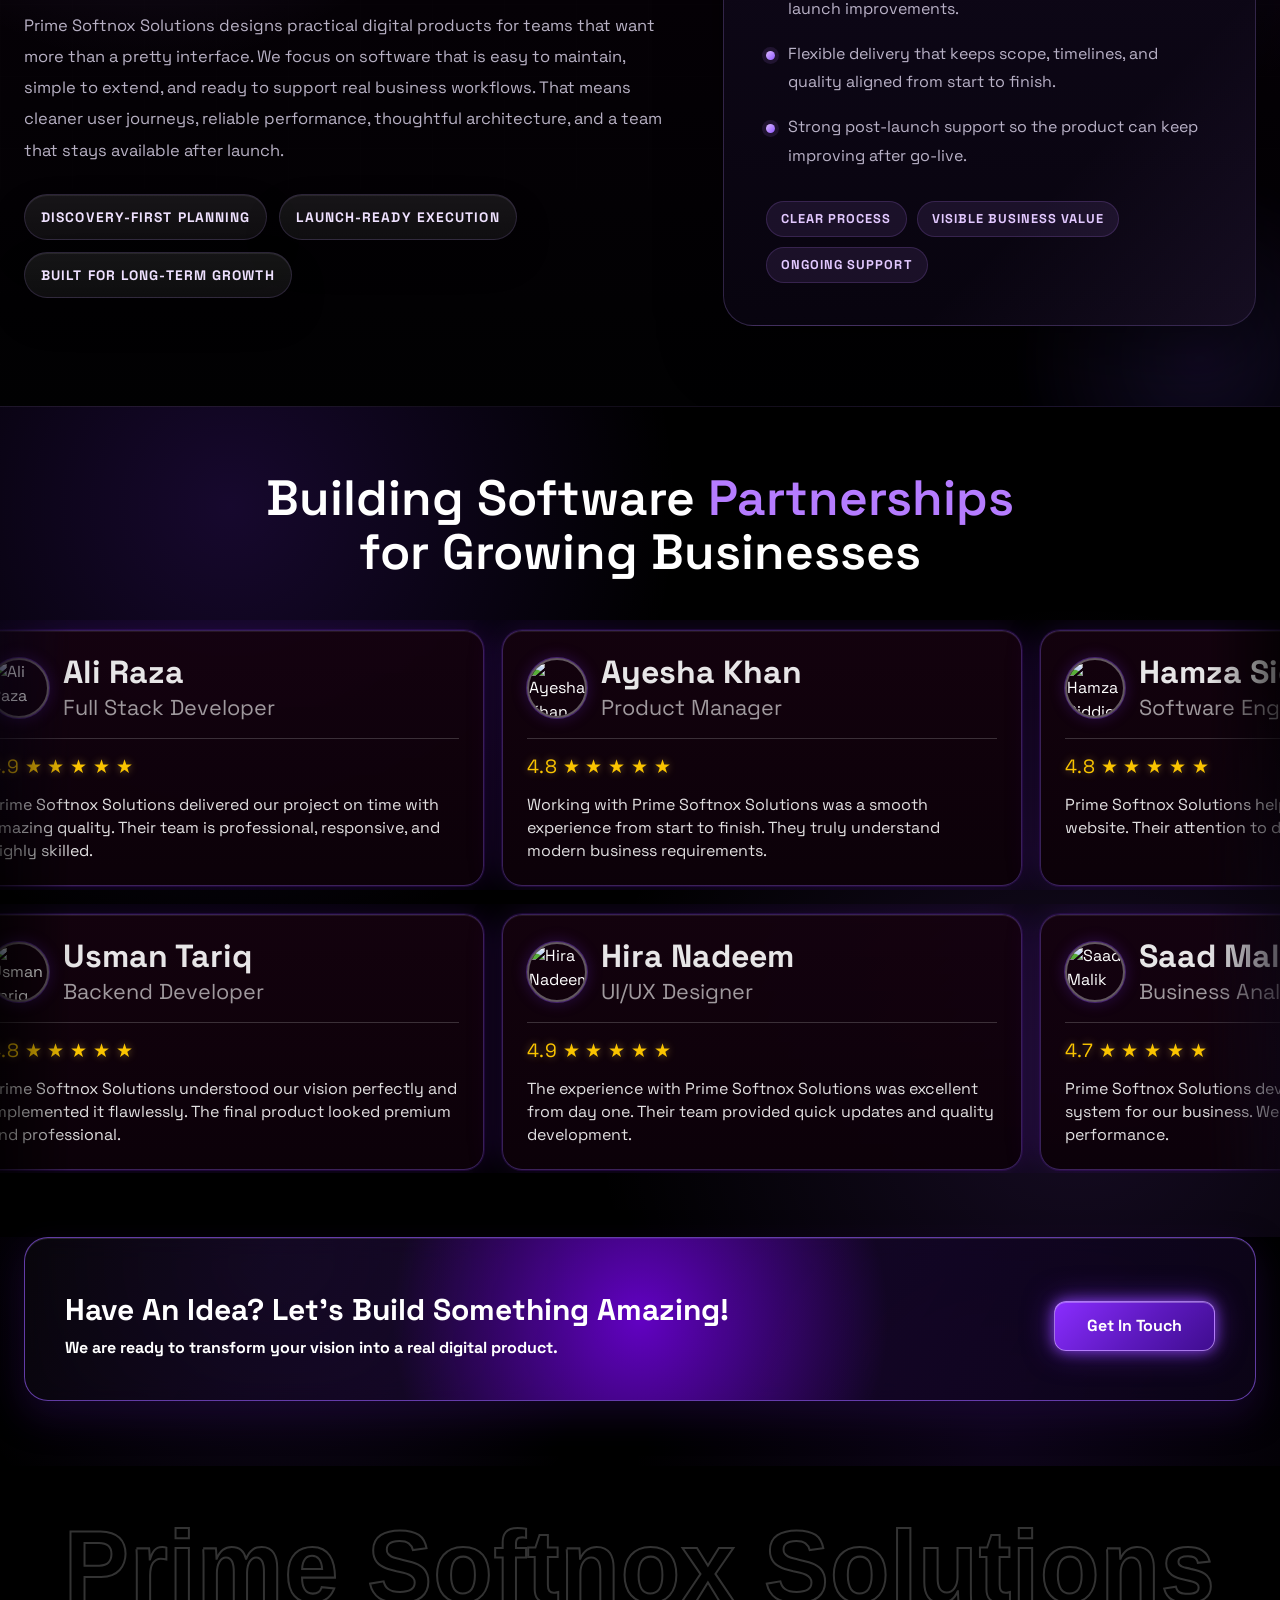
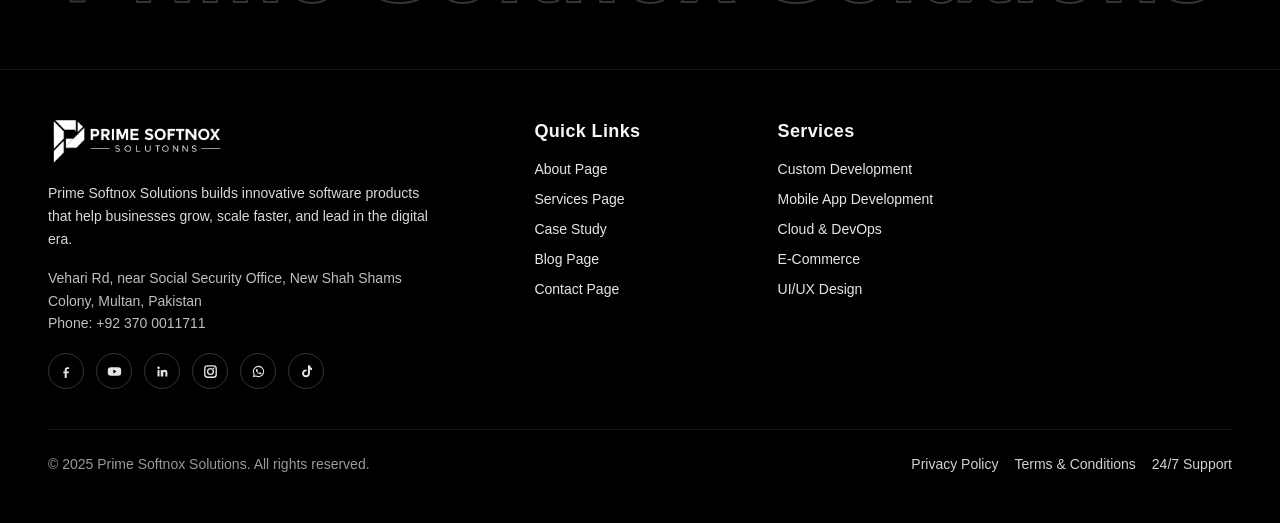
==== commit c591170f: "Minor Optimization" ====
--- a/index.html
+++ b/index.html
@@ -21,16 +21,13 @@
   <meta property="og:title" content="Prime Softnox Solutions | ERP, POS, SaaS & Custom Software" />
   <meta property="og:description"
     content="Prime Softnox Solutions is a registered software company delivering modern SaaS, POS, ERP, and Custom Software solutions using the latest technologies. We provide flexible, scalable, user-friendly, and fully maintained software designed to help businesses." />
-  <meta property="og:image" content="public/Assets/thumbnail-image.png" />
-  <meta property="og:image:width" content="1200">
-  <meta property="og:image:height" content="630">
-  <meta property="og:image:type" content="image/png">
+  <meta property="og:image" content="https://primesoftnoxsolutions.com/public/Assets/3d-icon-services-section-p.s.n.s" />
   <meta property="og:url" content="https://primesoftnoxsolutions.com/" />
   <meta name="twitter:card" content="summary_large_image" />
   <meta name="twitter:title" content="Prime Softnox Solutions | ERP, POS, SaaS & Custom Software" />
   <meta name="twitter:description"
     content="Prime Softnox Solutions is a registered software company delivering modern SaaS, POS, ERP, and Custom Software solutions using the latest technologies. We provide flexible, scalable, user-friendly, and fully maintained software designed to help businesses." />
-  <meta name="twitter:image" content="https://primesoftnoxsolutions.com/public/Assets/3d-icon-services-section-p.s.n.s.webp" />
+  <meta name="twitter:image" content="https://primesoftnoxsolutions.com/public/Assets/3d-icon-services-section-p.s.n.s" />
   <!-- Favicon ICO -->
   <link rel="icon" href="https://primesoftnoxsolutions.com/public/Assets/favicon.ico">
   <!-- Favicons -->
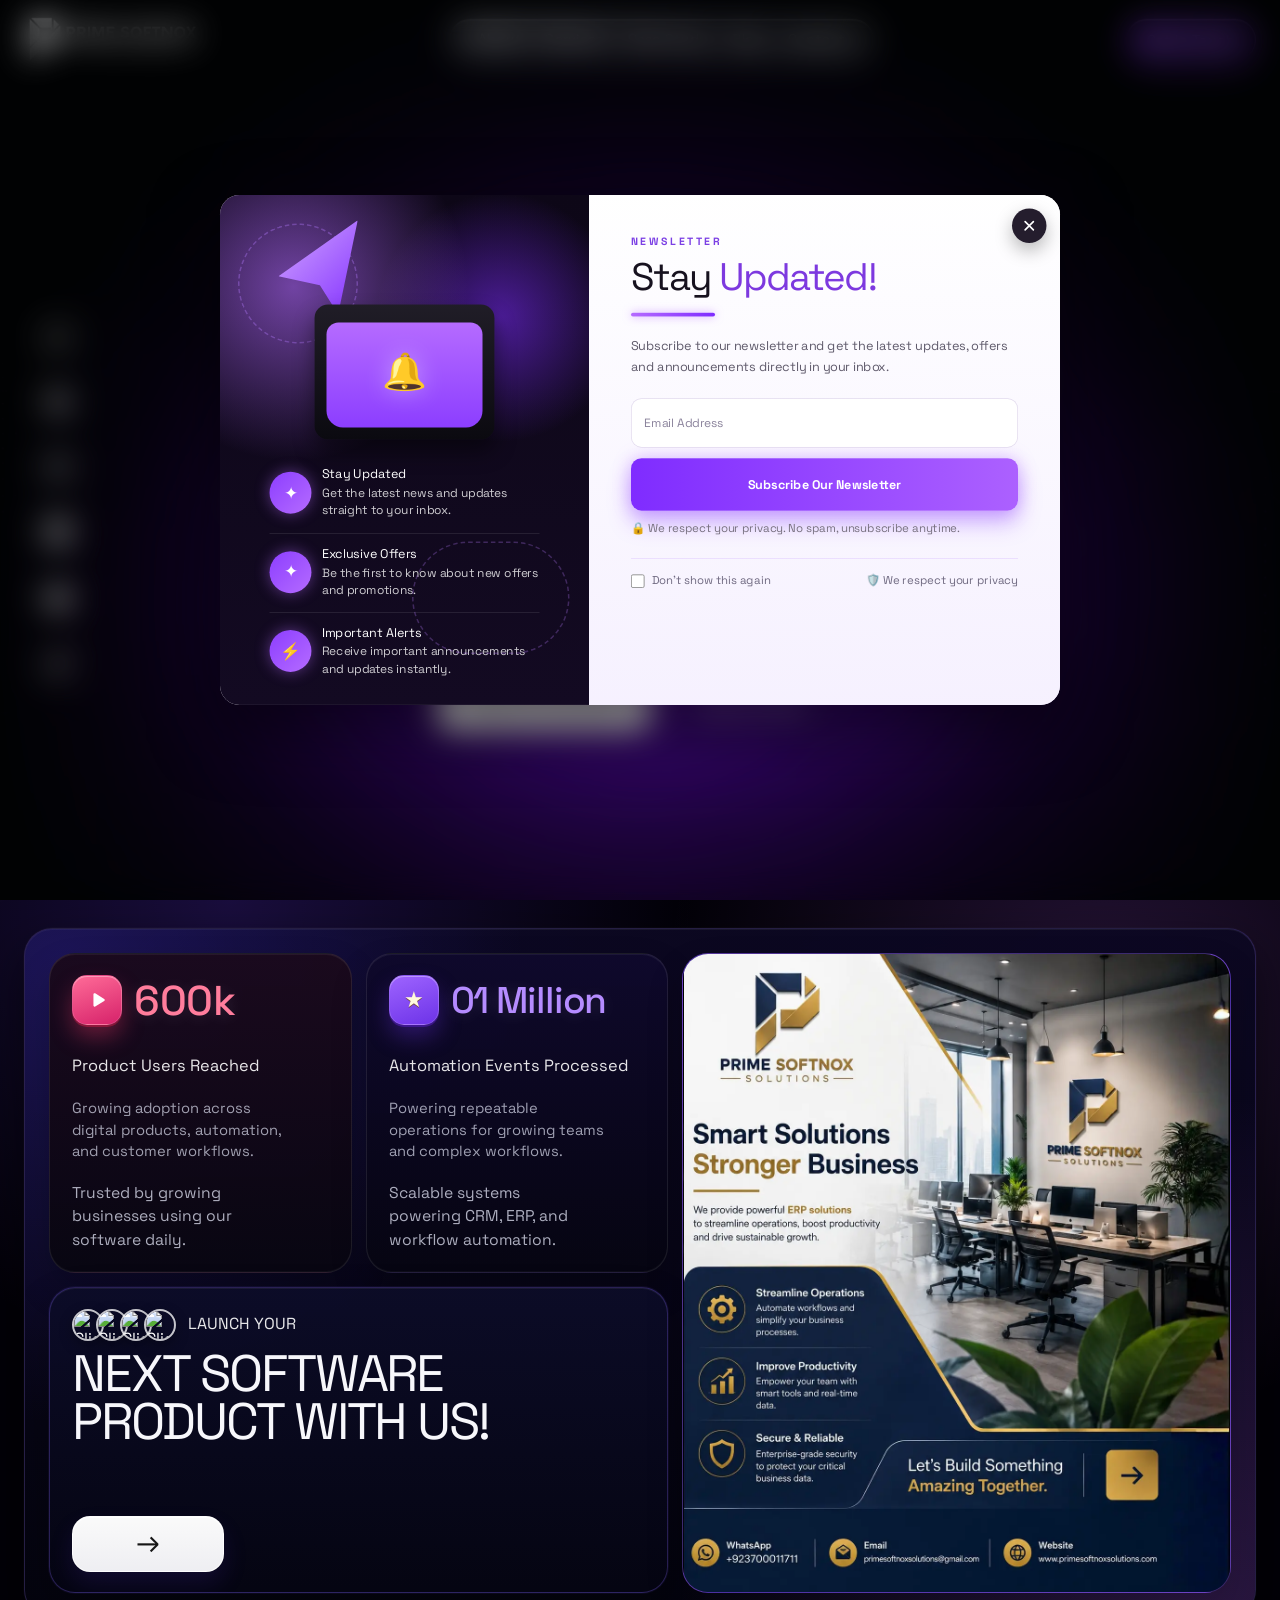
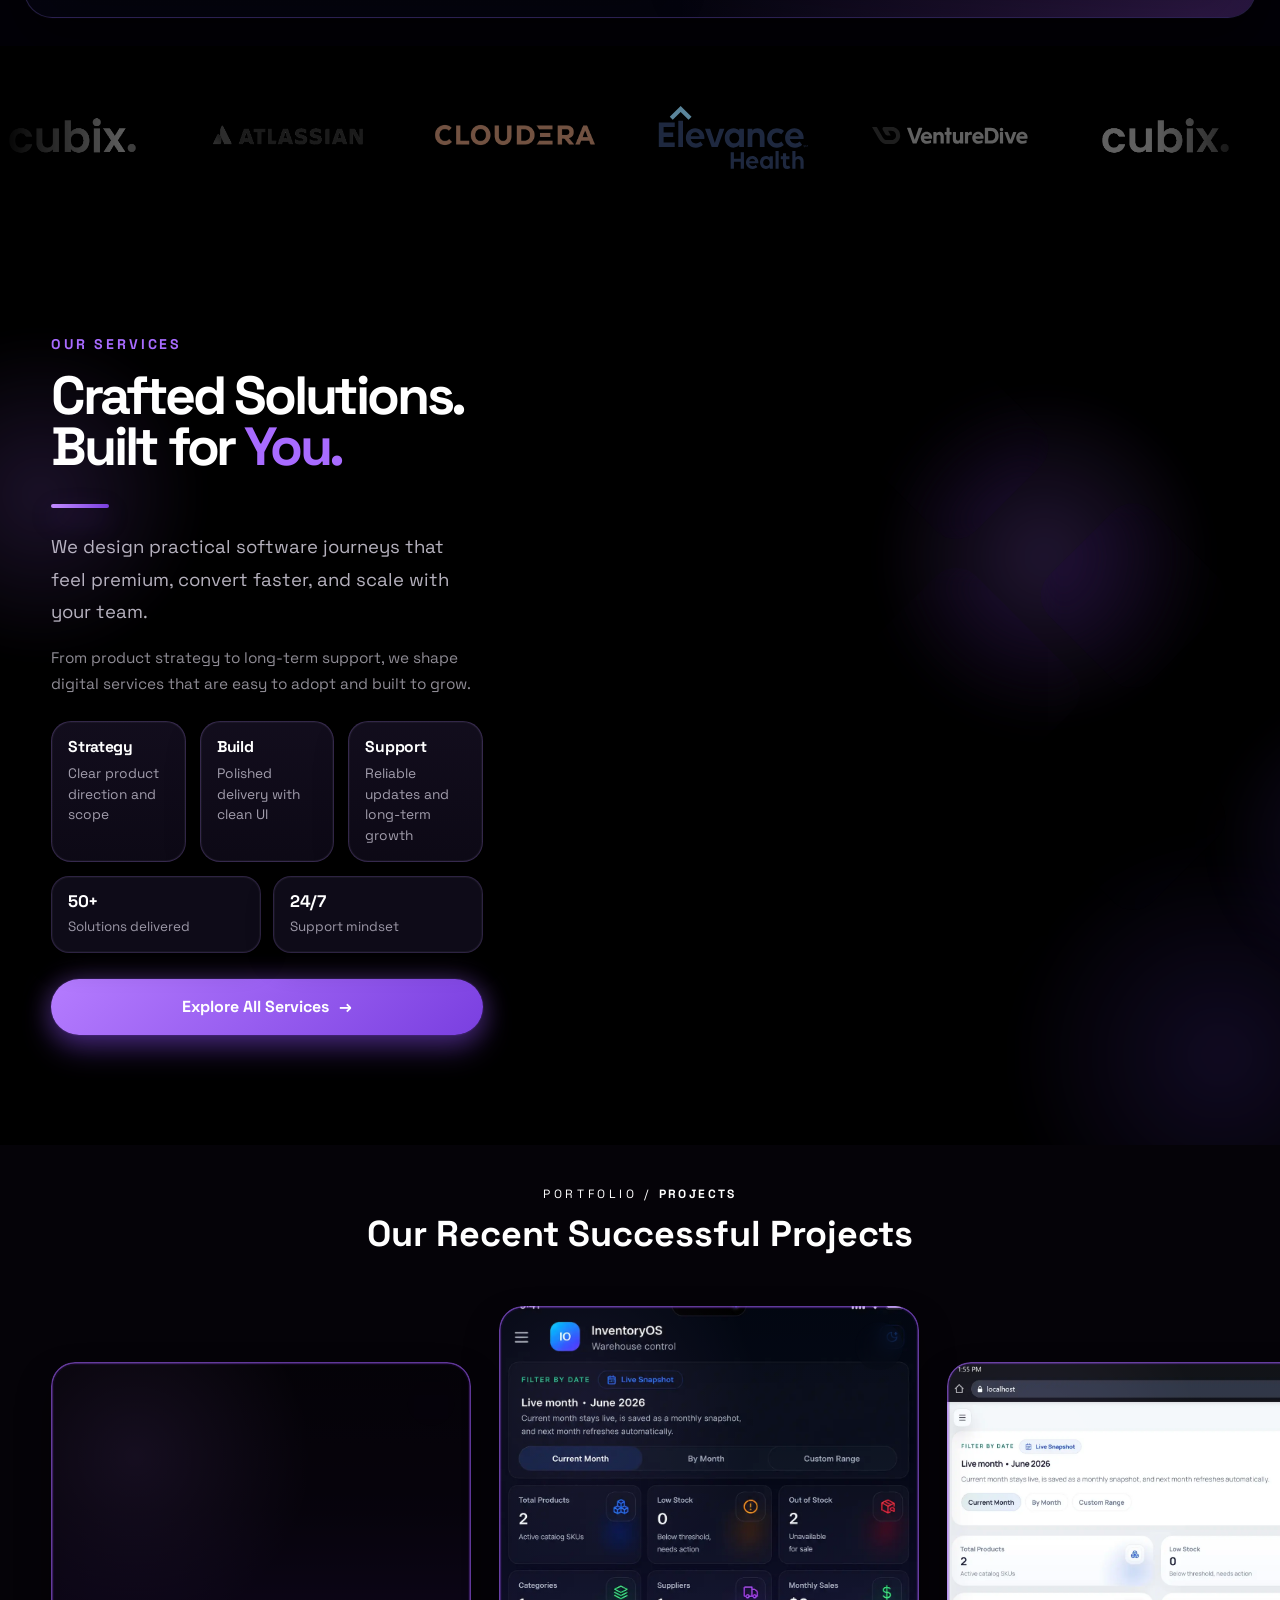
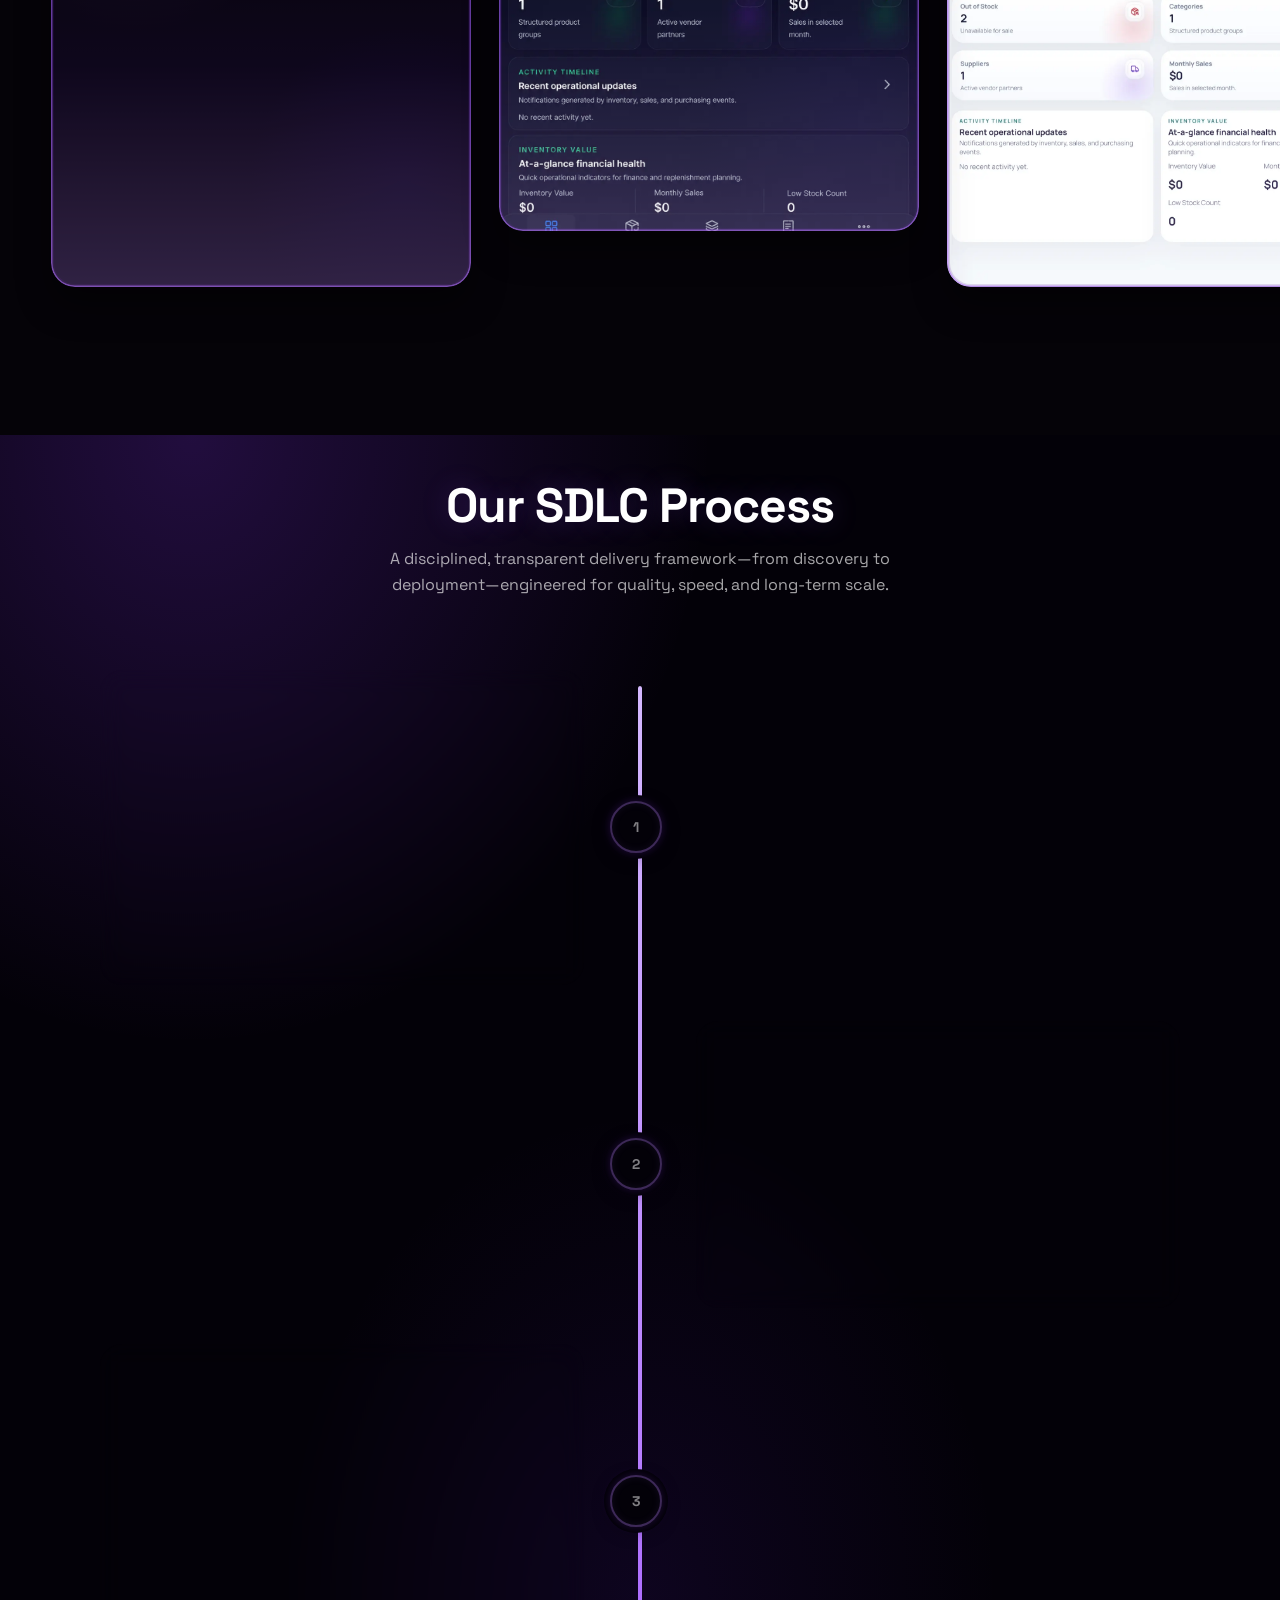
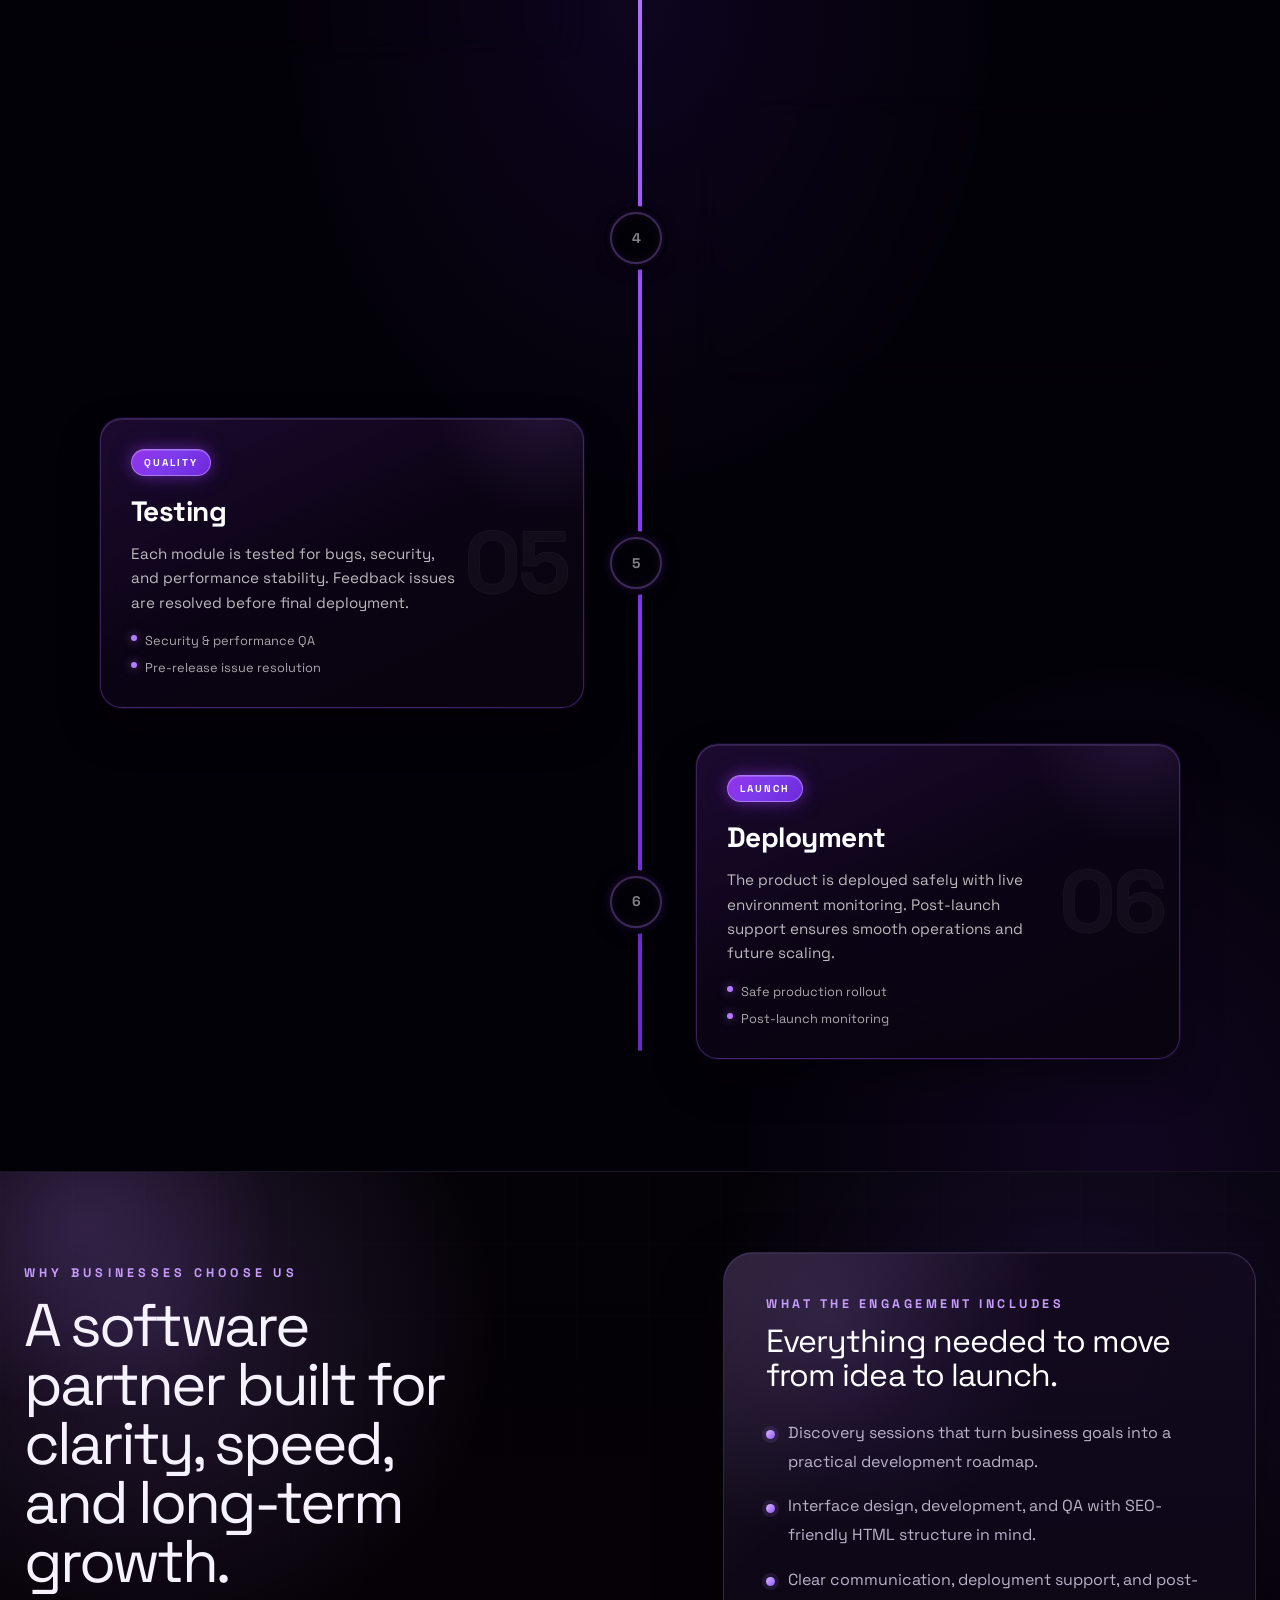
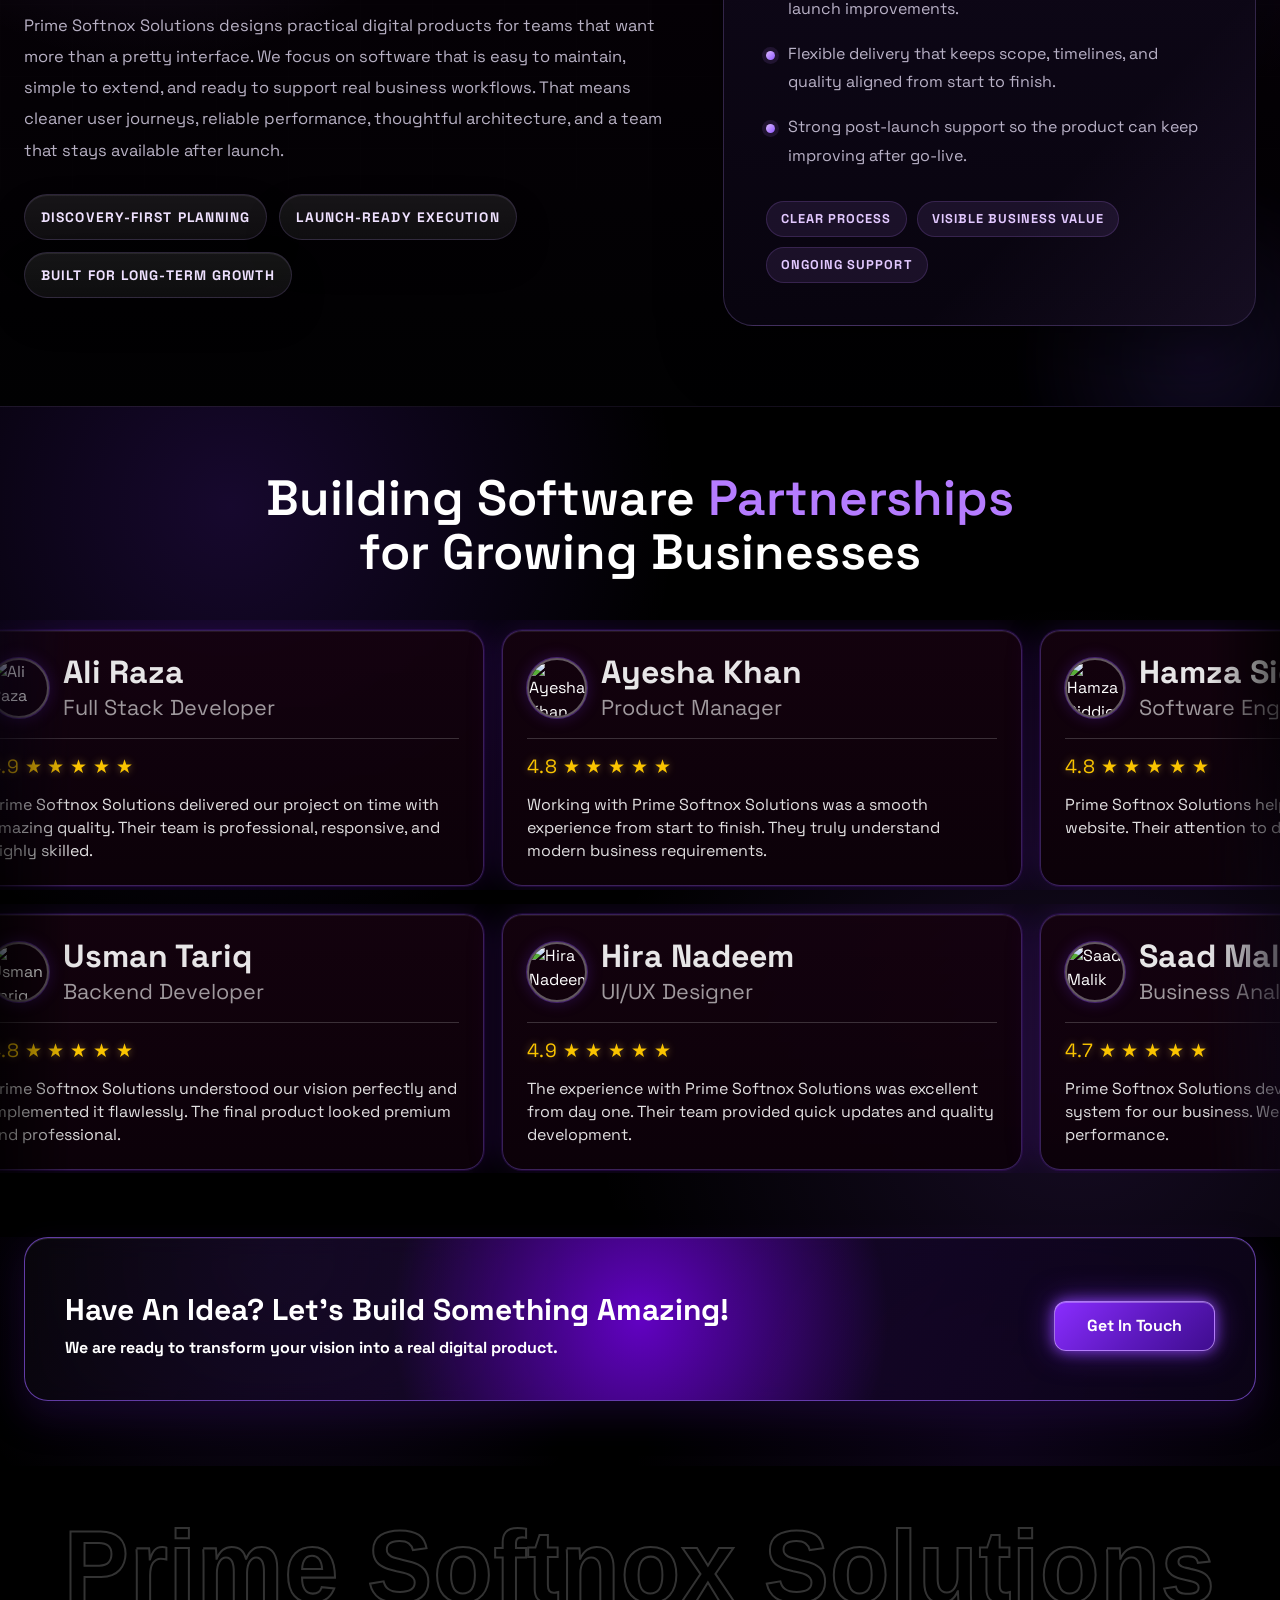
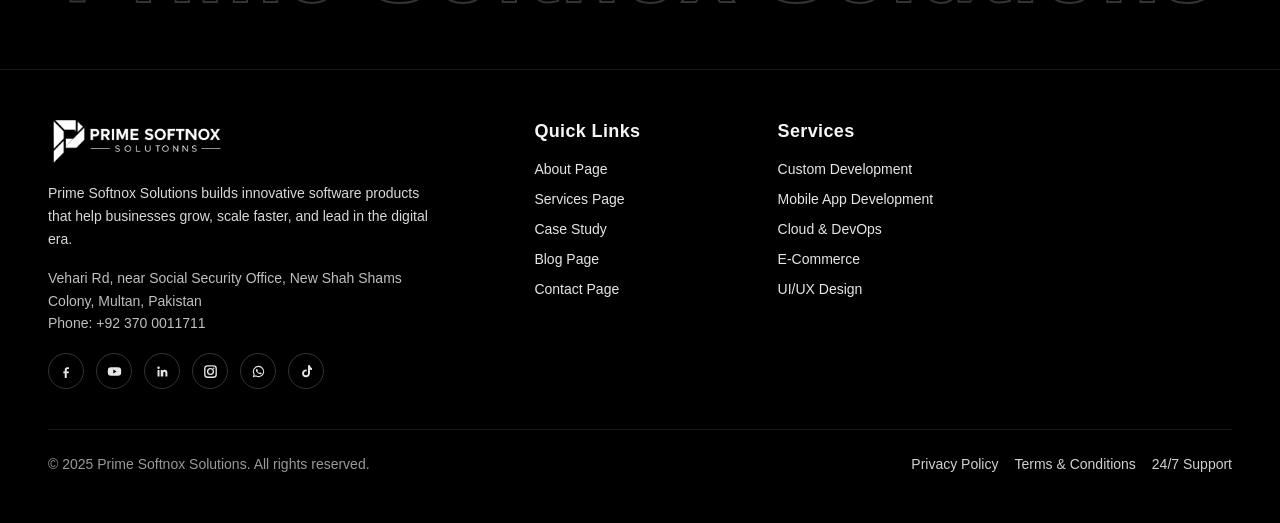
==== commit d671dab9: "Add Popup & Update Gallery" ====
--- a/index.html
+++ b/index.html
@@ -21,15 +21,15 @@
   <meta property="og:title" content="Prime Softnox Solutions | ERP, POS, SaaS & Custom Software" />
   <meta property="og:description"
     content="Prime Softnox Solutions is a registered software company delivering modern SaaS, POS, ERP, and Custom Software solutions using the latest technologies. We provide flexible, scalable, user-friendly, and fully maintained software designed to help businesses." />
-  <meta property="og:image" content="https://primesoftnoxsolutions.com/public/Assets/3d-icon-services-section-p.s.n.s" />
+  <meta property="og:image" content="https://primesoftnoxsolutions.com/public/Assets/3d-icon-services-section-p.s.n.s.webp" />
   <meta property="og:url" content="https://primesoftnoxsolutions.com/" />
   <meta name="twitter:card" content="summary_large_image" />
   <meta name="twitter:title" content="Prime Softnox Solutions | ERP, POS, SaaS & Custom Software" />
   <meta name="twitter:description"
     content="Prime Softnox Solutions is a registered software company delivering modern SaaS, POS, ERP, and Custom Software solutions using the latest technologies. We provide flexible, scalable, user-friendly, and fully maintained software designed to help businesses." />
-  <meta name="twitter:image" content="https://primesoftnoxsolutions.com/public/Assets/3d-icon-services-section-p.s.n.s" />
+  <meta name="twitter:image" content="https://primesoftnoxsolutions.com/public/Assets/3d-icon-services-section-p.s.n.s.webp" />
   <!-- Favicon ICO -->
-  <link rel="icon" href="https://primesoftnoxsolutions.com/public/Assets/favicon.ico">
+  <link rel="icon" type="image/x-icon" href="public/Assets/favicon.ico" />
   <!-- Favicons -->
   <link rel="icon" type="image/png" sizes="32x32" href="../public/Assets/favicon-32x32.png" />
   <link rel="icon" type="image/png" sizes="16x16" href="../public/Assets/favicon-16x16.png" />
@@ -1148,4 +1148,5 @@
   <!-- <script disable-devtool-auto src='https://cdn.jsdelivr.net/npm/disable-devtool'></script>  -->
 </body>
 
-</html>+</html>
+
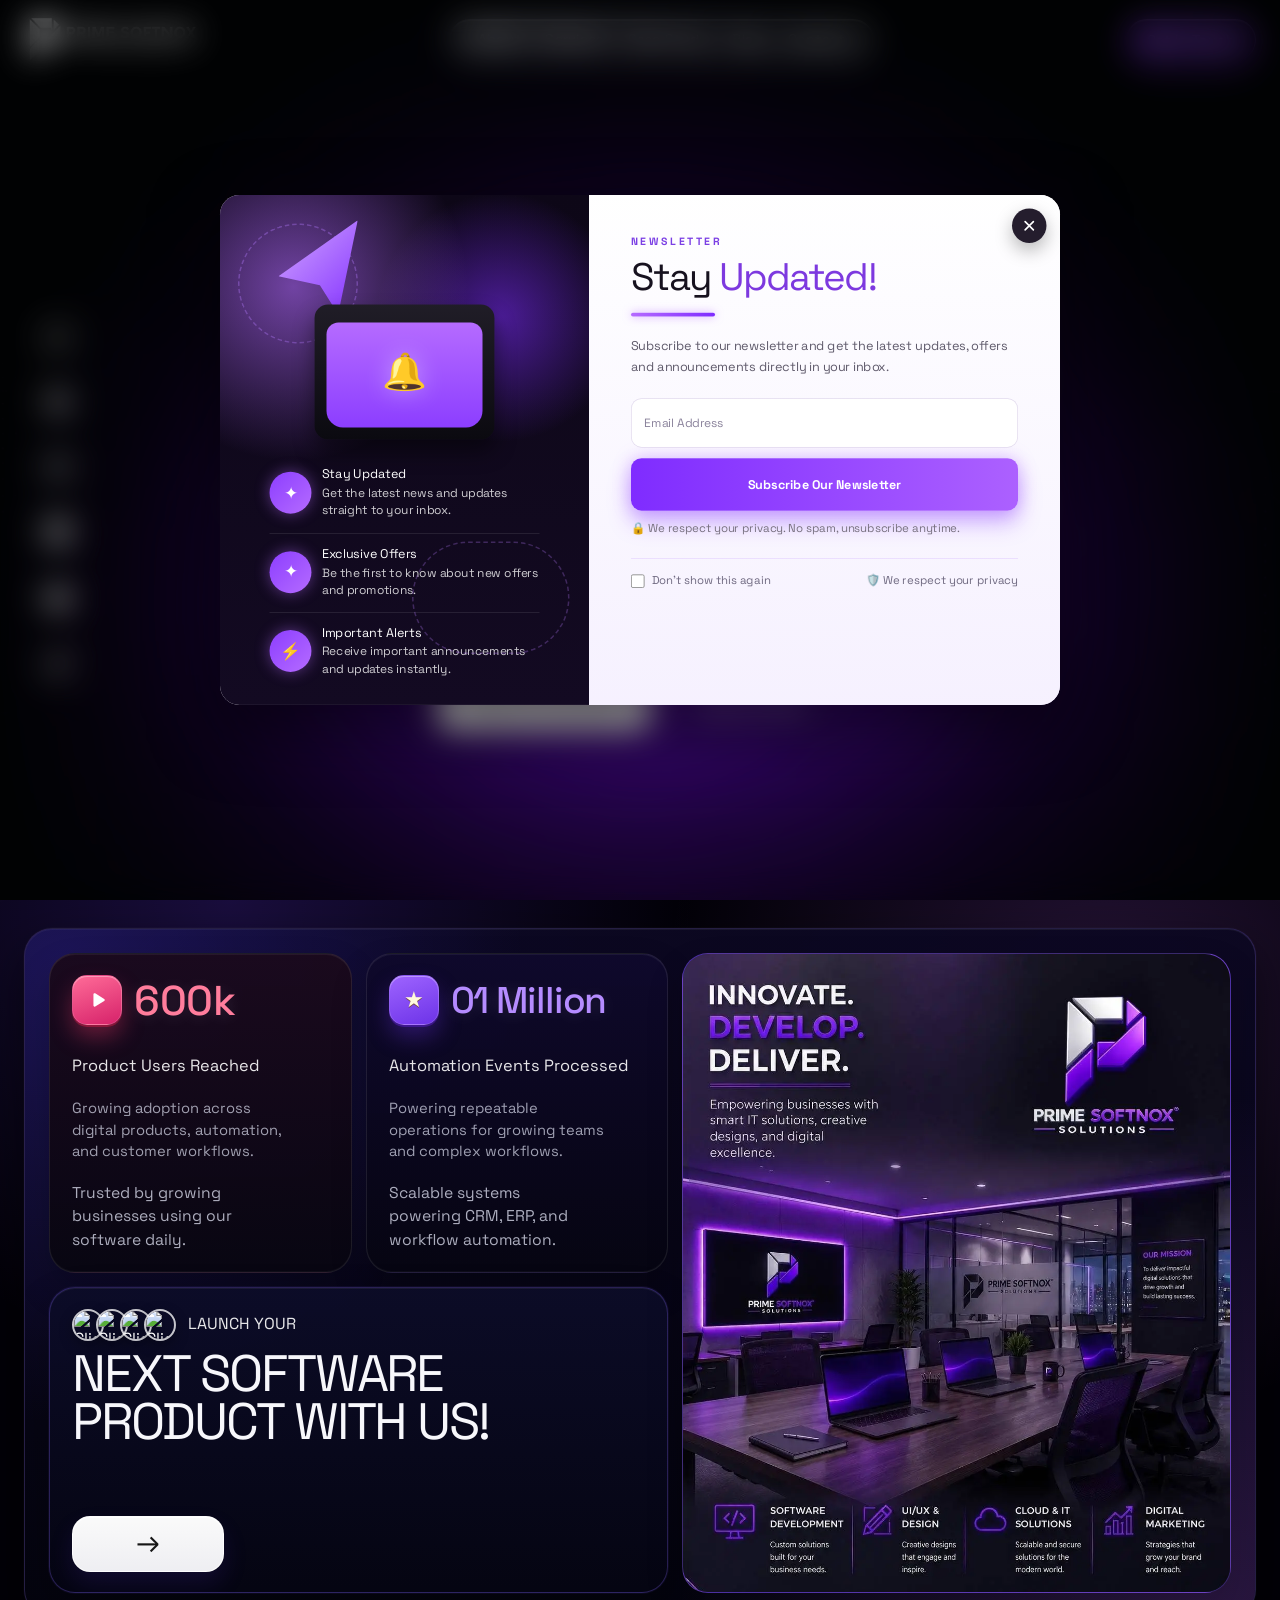
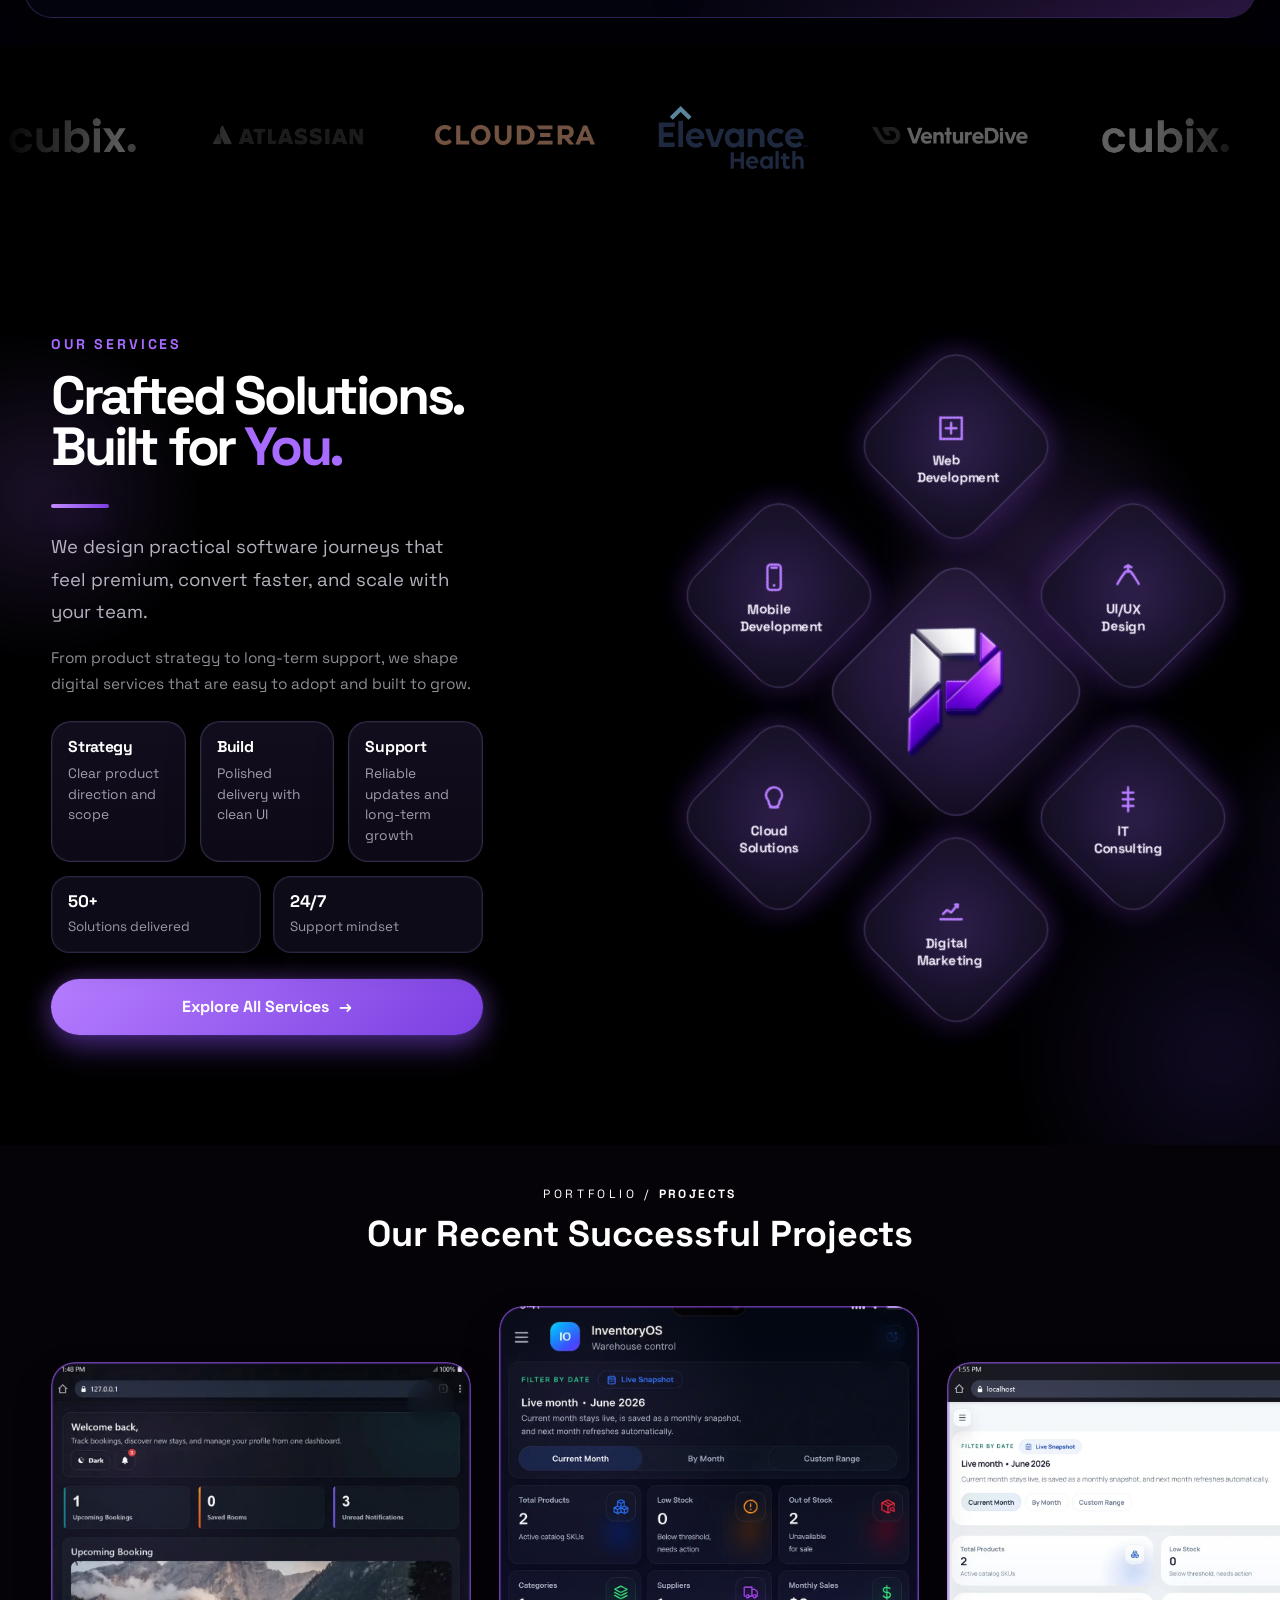
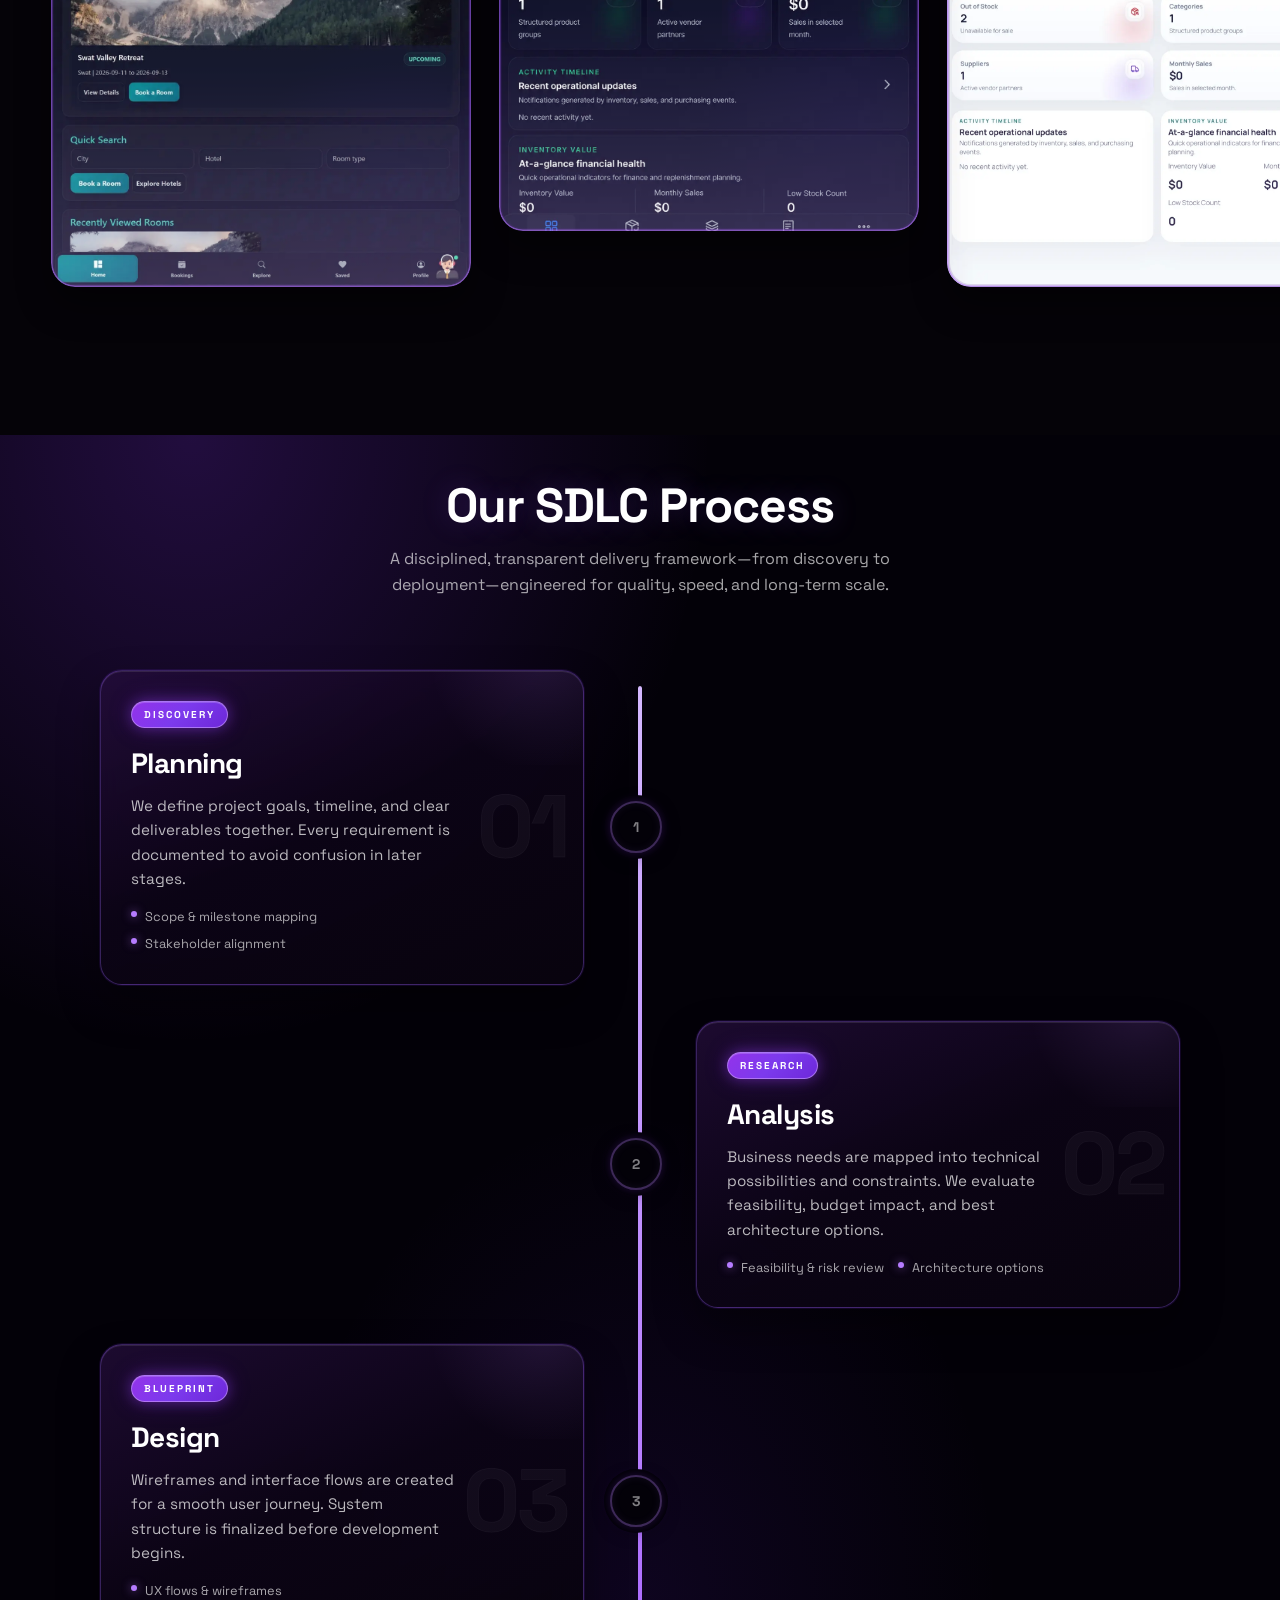
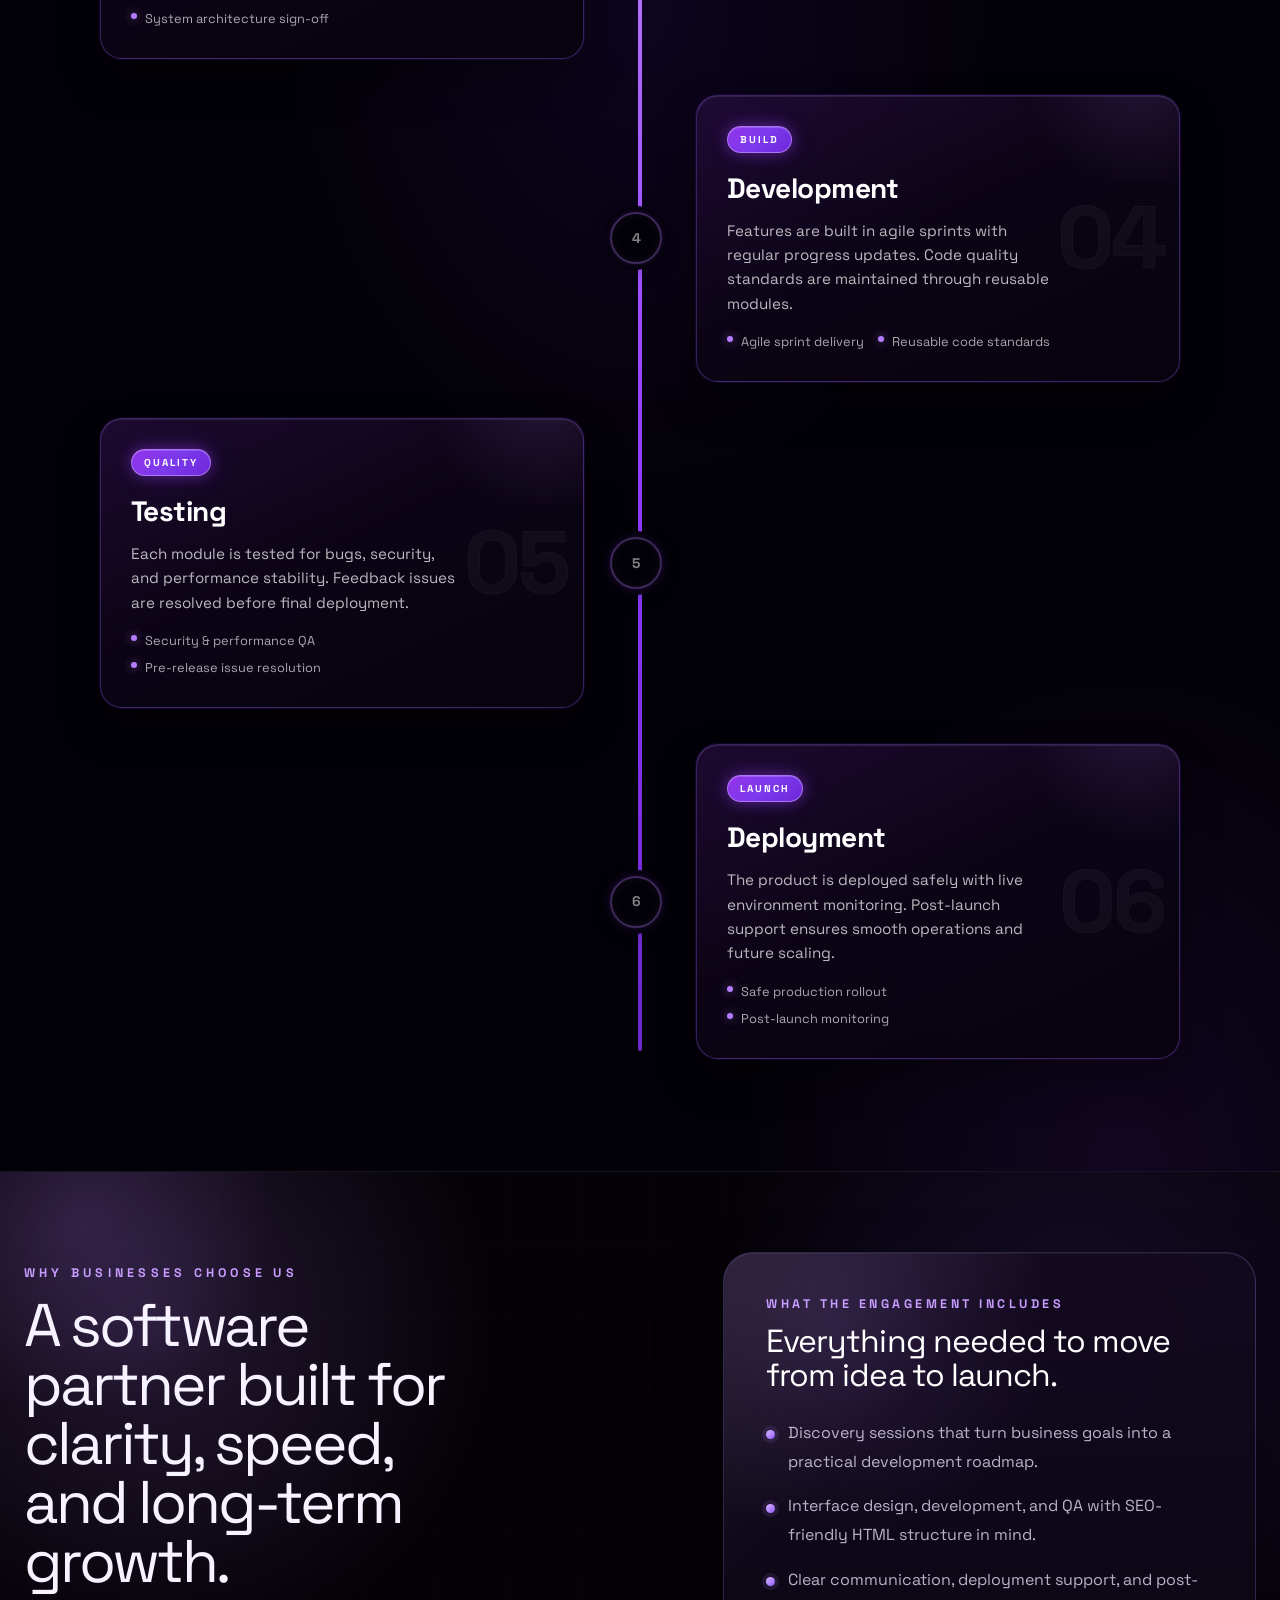
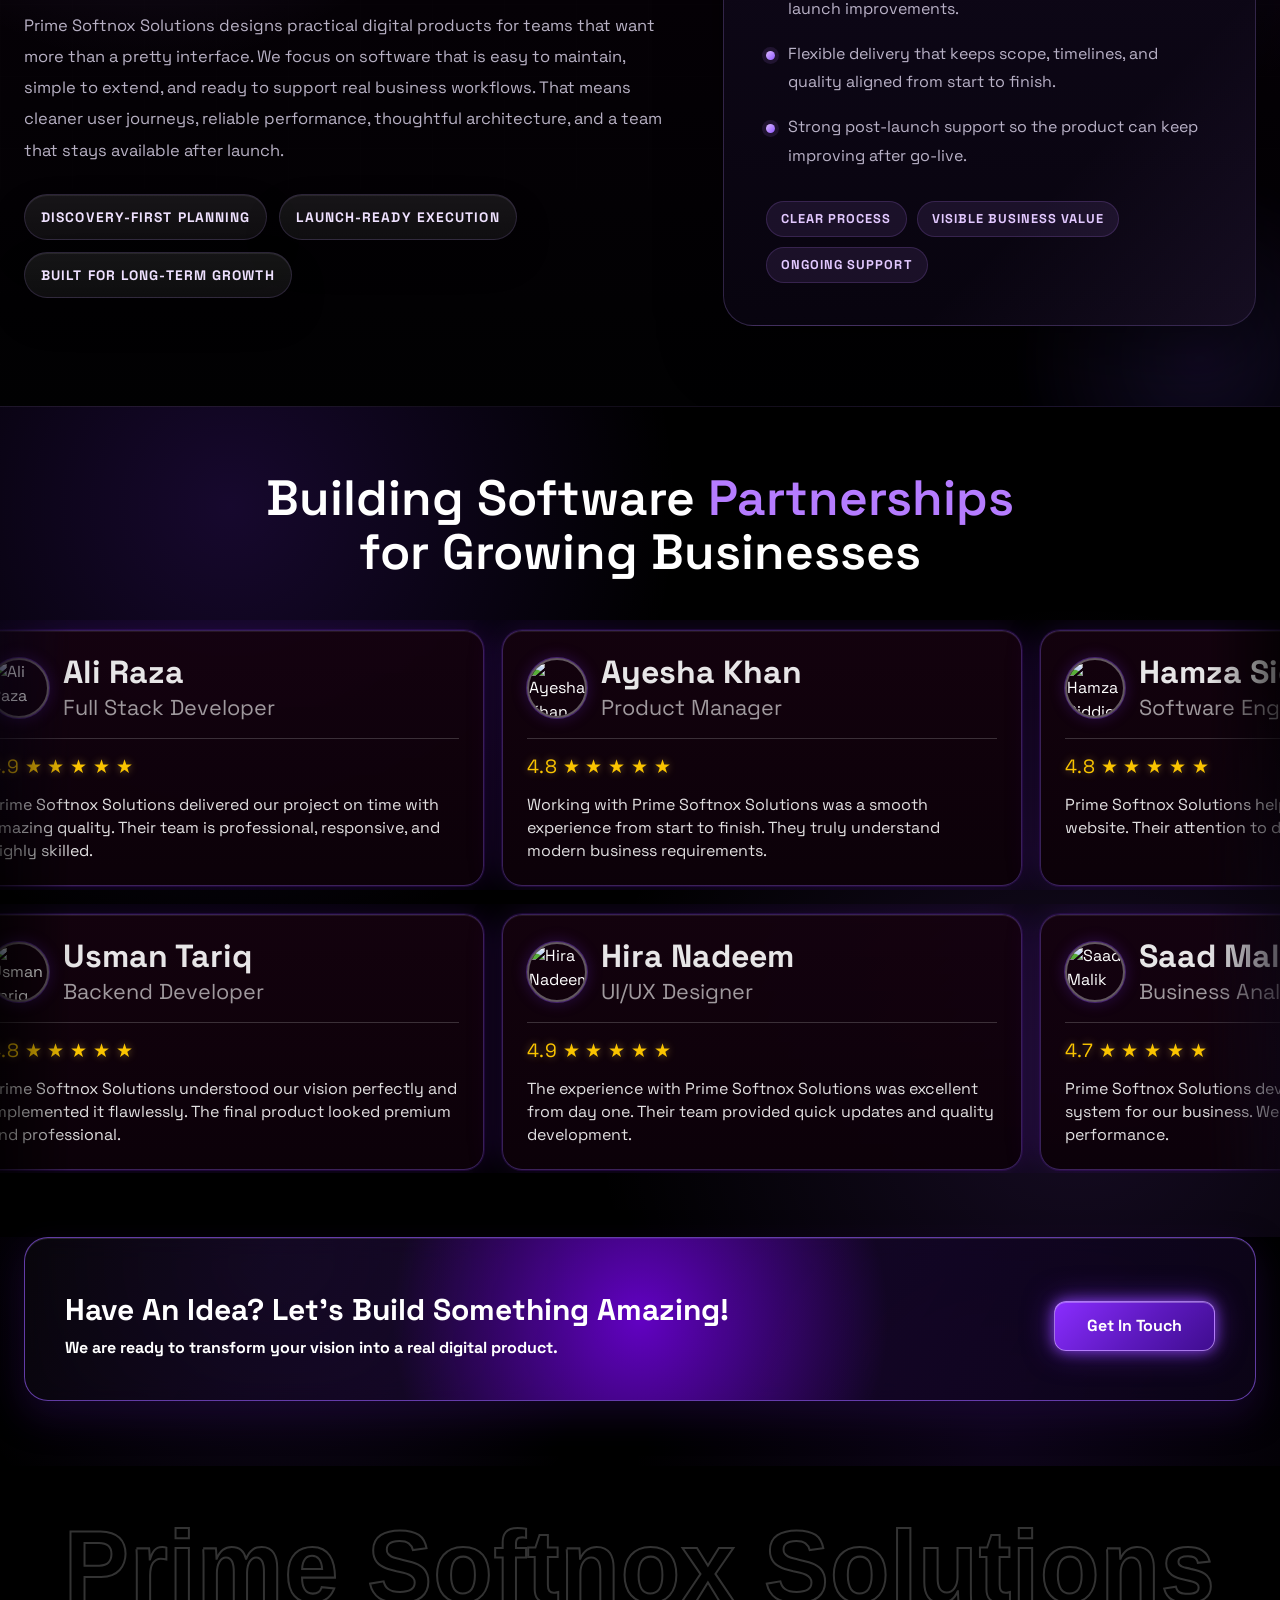
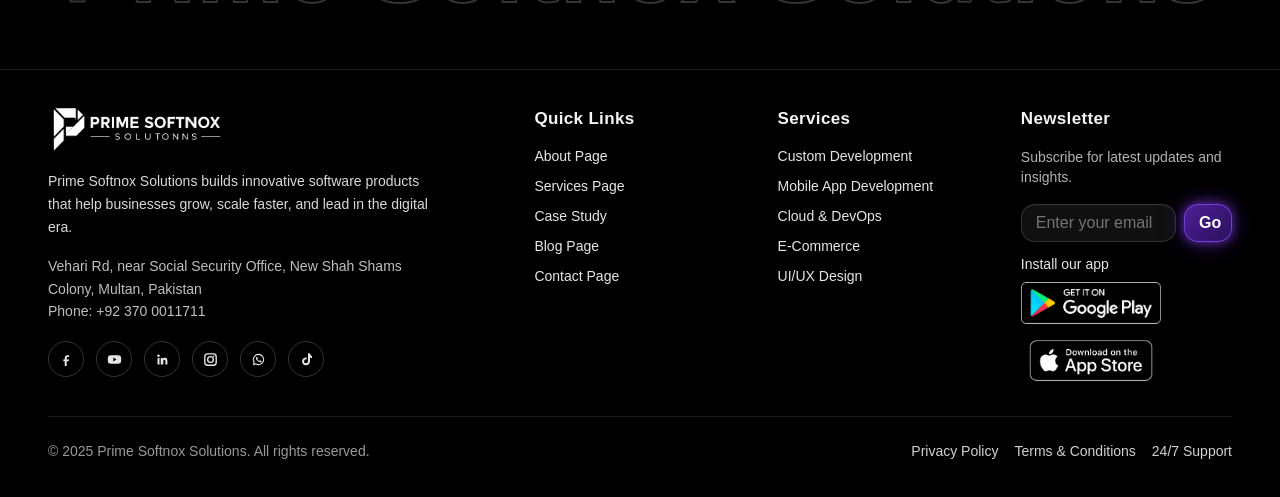
==== commit 99488e8d: "Home & About page finalized" ====
--- a/index.html
+++ b/index.html
@@ -1,4 +1,4 @@
-<!DOCTYPE html>
+﻿<!DOCTYPE html>
 <html lang="en">
 
 <head>
@@ -21,13 +21,18 @@
   <meta property="og:title" content="Prime Softnox Solutions | ERP, POS, SaaS & Custom Software" />
   <meta property="og:description"
     content="Prime Softnox Solutions is a registered software company delivering modern SaaS, POS, ERP, and Custom Software solutions using the latest technologies. We provide flexible, scalable, user-friendly, and fully maintained software designed to help businesses." />
-  <meta property="og:image" content="https://primesoftnoxsolutions.com/public/Assets/3d-icon-services-section-p.s.n.s.webp" />
+  <meta property="og:image"
+    content="https://primesoftnoxsolutions.com/public/Assets/3d-icon-services-section-p.s.n.s.webp" />
   <meta property="og:url" content="https://primesoftnoxsolutions.com/" />
   <meta name="twitter:card" content="summary_large_image" />
   <meta name="twitter:title" content="Prime Softnox Solutions | ERP, POS, SaaS & Custom Software" />
   <meta name="twitter:description"
     content="Prime Softnox Solutions is a registered software company delivering modern SaaS, POS, ERP, and Custom Software solutions using the latest technologies. We provide flexible, scalable, user-friendly, and fully maintained software designed to help businesses." />
-  <meta name="twitter:image" content="https://primesoftnoxsolutions.com/public/Assets/3d-icon-services-section-p.s.n.s.webp" />
+  <meta name="twitter:image"
+    content="https://primesoftnoxsolutions.com/public/Assets/3d-icon-services-section-p.s.n.s.webp" />
+  <meta name="author" content="Engineer.Mr.Usman, Engineer.Mr.Huraira" />
+  <meta name="publisher" content="primesoftnoxsolutions" />
+  <meta name="distribution" content="global" />
   <!-- Favicon ICO -->
   <link rel="icon" type="image/x-icon" href="public/Assets/favicon.ico" />
   <!-- Favicons -->
@@ -85,7 +90,17 @@
     "https://primesoftnoxsolutions.com"
   ] 
 }
-</script>
+  <!-- Google tag (gtag.js) -->
+  <script async src="https://www.googletagmanager.com/gtag/js?id=G-VXZL6BN05T"></script>
+  <script>
+    window.dataLayer = window.dataLayer || [];
+    function gtag() { dataLayer.push(arguments); }
+    gtag('js', new Date());
+
+    gtag('config', 'G-VXZL6BN05T');
+  </script>
+
+  </script>
   <link rel="stylesheet" href="styles.css" />
   <link rel="stylesheet" href="output.css">
   <link rel="stylesheet" href="hero-fix.css" />
@@ -473,50 +488,50 @@
           <div class="container-fluid">
             <div class="horiz-gallery-wrapper">
               <div class="horiz-gallery-strip">
-                <div class="project-wrap">
+                <a class="project-wrap" href="pages/case-study.html" target="_blank" rel="noopener noreferrer"
+                  aria-label="Open project showcase 1 in a new tab">
                   <img src="public/Assets/img-01-portfolio-section.webp" alt="Project showcase 1" loading="lazy"
                     decoding="async" width="1280" height="1600" />
-                  <span class="project-tag">Platform</span>
-                  <a class="project-arrow" href="pages/contact.html" aria-label="Open project details 1"><span
-                      class="project-arrow-icon" aria-hidden="true">&#8599;</span></a>
+                  <span class="project-tag">Hotel Booking</span>
+                  <span class="project-arrow" aria-hidden="true"><span class="project-arrow-icon">&#8599;</span></span>
                   <div class="project-copy">
-                    <h3>MediConnect</h3>
-                    <p>Patient-care ecosystem with live consultations and records.</p>
+                    <h3>Hotel Booking System</h3>
+                    <p>Simple and seamless hotel reservation management.</p>
                   </div>
-                </div>
-                <div class="project-wrap">
+                </a>
+                <a class="project-wrap" href="pages/case-study.html" target="_blank" rel="noopener noreferrer"
+                  aria-label="Open project showcase 2 in a new tab">
                   <img src="public/Assets/img-02-portfolio-section.webp" alt="Project showcase 2" loading="lazy"
                     decoding="async" width="1086" height="1448" />
-                  <span class="project-tag">Mobile App</span>
-                  <a class="project-arrow" href="pages/contact.html" aria-label="Open project details 2"><span
-                      class="project-arrow-icon" aria-hidden="true">&#8599;</span></a>
+                  <span class="project-tag">Inventory Management POS</span>
+                  <span class="project-arrow" aria-hidden="true"><span class="project-arrow-icon">&#8599;</span></span>
                   <div class="project-copy">
-                    <h3>ShopPulse</h3>
-                    <p>High-conversion commerce flows with a clean mobile-first experience.</p>
+                    <h3>Inventory Management System</h3>
+                    <p>Real-time stock tracking and inventory control.</p>
                   </div>
-                </div>
-                <div class="project-wrap">
+                </a>
+                <a class="project-wrap" href="pages/case-study.html" target="_blank" rel="noopener noreferrer"
+                  aria-label="Open project showcase 3 in a new tab">
                   <img src="public/Assets/img-03-portfolio-section.webp" alt="Project showcase 3" loading="lazy"
                     decoding="async" width="1324" height="1654" />
-                  <span class="project-tag">Analytics</span>
-                  <a class="project-arrow" href="pages/contact.html" aria-label="Open project details 3"><span
-                      class="project-arrow-icon" aria-hidden="true">&#8599;</span></a>
+                  <span class="project-tag">Store Management POS</span>
+                  <span class="project-arrow" aria-hidden="true"><span class="project-arrow-icon">&#8599;</span></span>
                   <div class="project-copy">
-                    <h3>DataBridge</h3>
-                    <p>Unified analytics and ETL dashboards for growth teams.</p>
+                    <h3>Store Management System</h3>
+                    <p>Efficient sales, billing, and store operations management.</p>
                   </div>
-                </div>
-                <div class="project-wrap">
+                </a>
+                <a class="project-wrap" href="pages/case-study.html" target="_blank" rel="noopener noreferrer"
+                  aria-label="Open project showcase 4 in a new tab">
                   <img src="public/Assets/img-04-portfolio-section.webp" alt="Project showcase 4" loading="lazy"
                     decoding="async" width="1280" height="1600" />
-                  <span class="project-tag">Automation</span>
-                  <a class="project-arrow" href="pages/contact.html" aria-label="Open project details 4"><span
-                      class="project-arrow-icon" aria-hidden="true">&#8599;</span></a>
+                  <span class="project-tag">Bricks Management</span>
+                  <span class="project-arrow" aria-hidden="true"><span class="project-arrow-icon">&#8599;</span></span>
                   <div class="project-copy">
-                    <h3>FlowSync</h3>
-                    <p>Process orchestration for internal teams and operational scale.</p>
+                    <h3>Bricks Management System</h3>
+                    <p>Smart property and project management solutions.</p>
                   </div>
-                </div>
+                </a>
               </div>
             </div>
           </div>
@@ -1031,8 +1046,10 @@
         <div class="lg:col-span-2 h-card">
           <div class="flex items-center gap-2">
             <a href="./index.html" class="site-logo-link"><img src="public/Assets/white-color-logo.webp"
-                alt="Prime Softnox Solutions Logo" class="adaptive-logo site-logo h-12 sm:h-14 w-auto object-contain"
-                loading="lazy" decoding="async" width="929" height="258" /></a>
+                data-logo-dark="public/Assets/white-color-logo.webp"
+                data-logo-light="public/Assets/white-color-logo.webp" alt="Prime Softnox Solutions Logo"
+                class="adaptive-logo site-logo h-12 sm:h-14 w-auto object-contain" loading="lazy" decoding="async"
+                width="929" height="258" /></a>
           </div>
           <p class="p-name text-white/85 mt-4 max-w-sm text-sm leading-relaxed">Prime Softnox Solutions builds
             innovative software products that help
@@ -1046,42 +1063,42 @@
             Phone: <a class="p-tel hover:text-neon transition" href="tel:+923700011711">+92 370 0011711</a>
           </p>
           <div class="flex gap-3 mt-5">
-            <a href="#" aria-label="Facebook"
+            <a href="https://www.facebook.com/primesoftnoxsolution" target="_blank" aria-label="Facebook"
               class="social-icon social-facebook footer-bounce-item w-9 h-9 rounded-full border border-white/20 grid place-items-center transition">
               <svg viewBox="0 0 24 24" class="social-icon-svg" aria-hidden="true">
                 <path
                   d="M13.5 8.5h2V6h-2.4c-2.2 0-3.6 1.4-3.6 3.8V12H7.5v2.4h2V21h2.8v-6.6h2.7l.5-2.4h-3.2V10c0-.9.3-1.5 1.2-1.5z" />
               </svg>
             </a>
-            <a href="#" aria-label="YouTube"
+            <a href="https://www.youtube.com/@PrimeSoftnoxSolutions" target="_blank" aria-label="YouTube"
               class="social-icon social-youtube footer-bounce-item w-9 h-9 rounded-full border border-white/20 grid place-items-center transition">
               <svg viewBox="0 0 24 24" class="social-icon-svg" aria-hidden="true">
                 <path
                   d="M21.1 8.5c-.2-1.1-1-1.9-2.1-2.1C17.2 6 12 6 12 6s-5.2 0-7 .4c-1.1.2-1.9 1-2.1 2.1C2.5 10.3 2.5 12 2.5 12s0 1.7.4 3.5c.2 1.1 1 1.9 2.1 2.1 1.8.4 7 .4 7 .4s5.2 0 7-.4c1.1-.2 1.9-1 2.1-2.1.4-1.8.4-3.5.4-3.5s0-1.7-.4-3.5zM10.3 14.7V9.3l4.6 2.7-4.6 2.7z" />
               </svg>
             </a>
-            <a href="#" aria-label="LinkedIn"
+            <a href=" https://www.linkedin.com/in/prime-softnox-solutions/" target="_blank" aria-label="LinkedIn"
               class="social-icon social-linkedin footer-bounce-item w-9 h-9 rounded-full border border-white/20 grid place-items-center transition">
               <svg viewBox="0 0 24 24" class="social-icon-svg" aria-hidden="true">
                 <path
                   d="M6.4 8.5A1.7 1.7 0 1 0 6.4 5a1.7 1.7 0 0 0 0 3.5zM5 9.8h2.8V19H5V9.8zm4.5 0h2.7v1.3h.1c.4-.8 1.4-1.6 2.9-1.6 3.1 0 3.7 2 3.7 4.7V19h-2.8v-4.2c0-1 0-2.3-1.4-2.3s-1.6 1.1-1.6 2.2V19H9.5V9.8z" />
               </svg>
             </a>
-            <a href="#" aria-label="Instagram"
+            <a href="https://www.instagram.com/primesoftnoxsolutions" target="_blank" aria-label="Instagram"
               class="social-icon social-instagram footer-bounce-item w-9 h-9 rounded-full border border-white/20 grid place-items-center transition">
               <svg viewBox="0 0 24 24" class="social-icon-svg" aria-hidden="true">
                 <path
                   d="M7.8 3h8.4A4.8 4.8 0 0 1 21 7.8v8.4a4.8 4.8 0 0 1-4.8 4.8H7.8A4.8 4.8 0 0 1 3 16.2V7.8A4.8 4.8 0 0 1 7.8 3zm0 1.9A2.9 2.9 0 0 0 4.9 7.8v8.4a2.9 2.9 0 0 0 2.9 2.9h8.4a2.9 2.9 0 0 0 2.9-2.9V7.8a2.9 2.9 0 0 0-2.9-2.9H7.8zm8.8 1.5a1.1 1.1 0 1 1 0 2.2 1.1 1.1 0 0 1 0-2.2zM12 7a5 5 0 1 1 0 10 5 5 0 0 1 0-10zm0 1.9a3.1 3.1 0 1 0 0 6.2 3.1 3.1 0 0 0 0-6.2z" />
               </svg>
             </a>
-            <a href="#" aria-label="WhatsApp"
+            <a href="https://wa.me/+923700011711" target="_blank" aria-label="WhatsApp"
               class="social-icon social-whatsapp footer-bounce-item w-9 h-9 rounded-full border border-white/20 grid place-items-center transition">
               <svg viewBox="0 0 24 24" class="social-icon-svg" aria-hidden="true">
                 <path
                   d="M20 12a8 8 0 0 1-11.7 7.1L4 20l1-4.1A8 8 0 1 1 20 12zm-8-6.4a6.4 6.4 0 0 0-5.5 9.7l.2.3-.6 2.4 2.5-.6.2.1A6.4 6.4 0 1 0 12 5.6zm3.5 8.2c-.2-.1-1.1-.5-1.3-.6-.2-.1-.3-.1-.5.1l-.4.6c-.1.2-.3.2-.5.1-1.2-.6-2.1-1.6-2.4-2.2-.1-.2 0-.3.1-.4l.4-.5.1-.2c.1-.1.1-.3 0-.4l-.6-1.4c-.2-.4-.3-.3-.5-.3h-.4c-.2 0-.4.1-.5.3-.2.2-.7.7-.7 1.6s.7 1.8.8 1.9c.1.1 1.4 2.1 3.4 2.9.5.2.8.3 1.1.4.5.2 1 .2 1.4.1.4-.1 1.1-.4 1.3-.8.2-.4.2-.7.1-.8-.1-.1-.2-.1-.4-.2z" />
               </svg>
             </a>
-            <a href="#" aria-label="TikTok"
+            <a href="https://www.tiktok.com/@primesoftnoxsolutions" target="_blank" aria-label="TikTok"
               class="social-icon social-tiktok footer-bounce-item w-9 h-9 rounded-full border border-white/20 grid place-items-center transition">
               <svg viewBox="0 0 24 24" class="social-icon-svg" aria-hidden="true">
                 <path
@@ -1092,7 +1109,7 @@
         </div>
 
         <div>
-          <h3 class="footer-heading font-semibold mb-4 text-white/95">Quick Links</h3>
+          <h2 class="footer-heading font-semibold mb-4 text-white/95">Quick Links</h2>
           <ul class="space-y-2 text-sm text-white/75">
             <li><a href="pages/about.html" class="footer-link footer-menu-link transition" data-label="About Page">About
                 Page</a></li>
@@ -1108,7 +1125,7 @@
         </div>
 
         <div>
-          <h3 class="footer-heading font-semibold mb-4 text-white/95">Services</h3>
+          <h2 class="footer-heading font-semibold mb-4 text-white/95">Services</h2>
           <ul class="space-y-2 text-sm text-white/75">
             <li><a href="pages/services.html" class="footer-link footer-menu-link transition"
                 data-label="Custom Development">Custom Development</a></li>
@@ -1123,12 +1140,33 @@
           </ul>
         </div>
 
+        <div class="footer-newsletter">
+          <h2 class="footer-heading font-semibold mb-4 text-white/95">Newsletter</h2>
+          <p class="footer-newsletter__desc text-sm text-white/70">Subscribe for latest updates and insights.</p>
+          <form class="footer-newsletter__form mt-4" action="#" method="post">
+            <input type="email" class="footer-email-input footer-newsletter__input" placeholder="Enter your email"
+              aria-label="Enter your email" />
+            <button type="submit" class="footer-go-btn footer-newsletter__btn">Go</button>
+          </form>
+          <p class="footer-newsletter__install text-sm text-white/90">Install our app</p>
+          <div class="footer-newsletter__stores">
+            <a href="#" class="footer-store-btn" aria-label="Get it on Google Play">
+              <img src="public/Assets/play-store-icon.webp" alt="Get it on Google Play" class="footer-store-badge"
+                width="2849" height="850" loading="lazy" decoding="async" />
+            </a>
+            <a href="#" class="footer-store-btn" aria-label="Download on the App Store">
+              <img src="public/Assets/app-store-icon.webp" alt="Download on the App Store" class="footer-store-badge"
+                width="775" height="300" loading="lazy" decoding="async" />
+            </a>
+          </div>
+        </div>
+
       </div>
 
       <div
-        class="mt-10 pt-6 border-t border-white/10 flex flex-col sm:flex-row items-center justify-between gap-3 text-sm text-white/60">
+        class="footer-bottom mt-10 pt-6 border-t border-white/10 flex flex-col sm:flex-row items-center justify-between gap-3 text-sm text-white/60">
         <p>&copy; 2025 Prime Softnox Solutions. All rights reserved.</p>
-        <div class="flex items-center gap-4">
+        <div class="footer-bottom__links flex items-center gap-4">
           <a href="#" class="footer-link transition">Privacy Policy</a>
           <a href="#" class="footer-link transition">Terms & Conditions</a>
           <a href="#" class="footer-link transition">24/7 Support</a>
@@ -1149,4 +1187,3 @@
 </body>
 
 </html>
-
--- a/styles.css
+++ b/styles.css
@@ -3400,6 +3400,7 @@
 }
 
 #projects .project-wrap {
+    display: block;
     width: clamp(260px, 33vw, 420px);
     padding: 0;
     box-sizing: content-box;
@@ -3412,6 +3413,9 @@
     transform: translateY(var(--card-offset)) scale(1);
     transition: transform .38s cubic-bezier(.22, 1, .36, 1), box-shadow .38s cubic-bezier(.22, 1, .36, 1), border-color .38s ease;
     will-change: transform;
+    color: inherit;
+    text-decoration: none;
+    cursor: pointer;
     z-index: 0
 }
 
@@ -10253,7 +10257,7 @@
 
 #siteFooter>div {
     width: 100%;
-    padding: 48px 16px
+    padding: 36px 16px
 }
 
 #footerContent {
@@ -10465,7 +10469,7 @@
 
 @media (max-width:639px) {
     #siteFooter>div {
-        padding: 26px 14px 16px
+        padding: 22px 14px 12px
     }
 
     #footerContent {
@@ -10487,7 +10491,7 @@
         display: flex;
         flex-direction: column;
         gap: 6px;
-        margin-bottom: 28px
+        margin-bottom: 18px
     }
 
     #footerContent>div:nth-child(4)>h4 {
@@ -10561,8 +10565,8 @@
         flex: 0 0 auto
     }
 
-    #siteFooter .footer-store-badge img {
-        width: 108px;
+    #siteFooter .footer-store-badge {
+        width: 94px;
         max-width: 100%
     }
 }
@@ -10584,7 +10588,7 @@
 
 #siteFooter .footer-heading {
     color: rgba(255, 255, 255, .96);
-    font-size: 18px;
+    font-size: 17px;
     font-family: "Segoe UI", Tahoma, Geneva, Verdana, sans-serif;
     font-weight: 800;
     letter-spacing: .02em
@@ -10738,13 +10742,74 @@
     filter: none
 }
 
-#siteFooter .footer-store-badge img {
-    width: 133px;
+#siteFooter .footer-store-badge {
+    width: 140px;
     height: auto;
     display: block;
     border-radius: 0
 }
 
+#siteFooter .footer-newsletter {
+    min-width: 0
+}
+
+#siteFooter .footer-newsletter__desc {
+    margin: 0;
+    max-width: 22rem
+}
+
+#siteFooter .footer-newsletter__form {
+    display: flex;
+    align-items: center;
+    gap: 8px;
+    max-width: 100%;
+    min-width: 0
+}
+
+#siteFooter .footer-newsletter__input {
+    flex: 1 1 auto;
+    min-width: 0;
+    height: 38px;
+    padding: 0 14px;
+    border-radius: 14px;
+    border: 1px solid rgba(255, 255, 255, .14);
+    background: rgba(17, 17, 17, .96);
+    color: rgba(255, 255, 255, .92);
+    box-shadow: inset 0 1px 0 rgba(255, 255, 255, .03)
+}
+
+#siteFooter .footer-newsletter__input::placeholder {
+    color: rgba(255, 255, 255, .42)
+}
+
+#siteFooter .footer-newsletter__btn {
+    min-width: 48px;
+    height: 38px;
+    border-radius: 14px;
+    padding: 0 14px;
+    font-weight: 700
+}
+
+#siteFooter .footer-newsletter__install {
+    margin: 12px 0 0
+}
+
+#siteFooter .footer-newsletter__stores {
+    display: flex;
+    flex-wrap: wrap;
+    align-items: center;
+    gap: 10px;
+    margin-top: 8px
+}
+
+#siteFooter .footer-bottom {
+    margin-top: 28px
+}
+
+#siteFooter .footer-bottom__links {
+    flex-wrap: wrap
+}
+
 @keyframes footerInputGlow {
     0% {
         box-shadow: 0 0 0 0 rgba(127, 45, 255, 0)
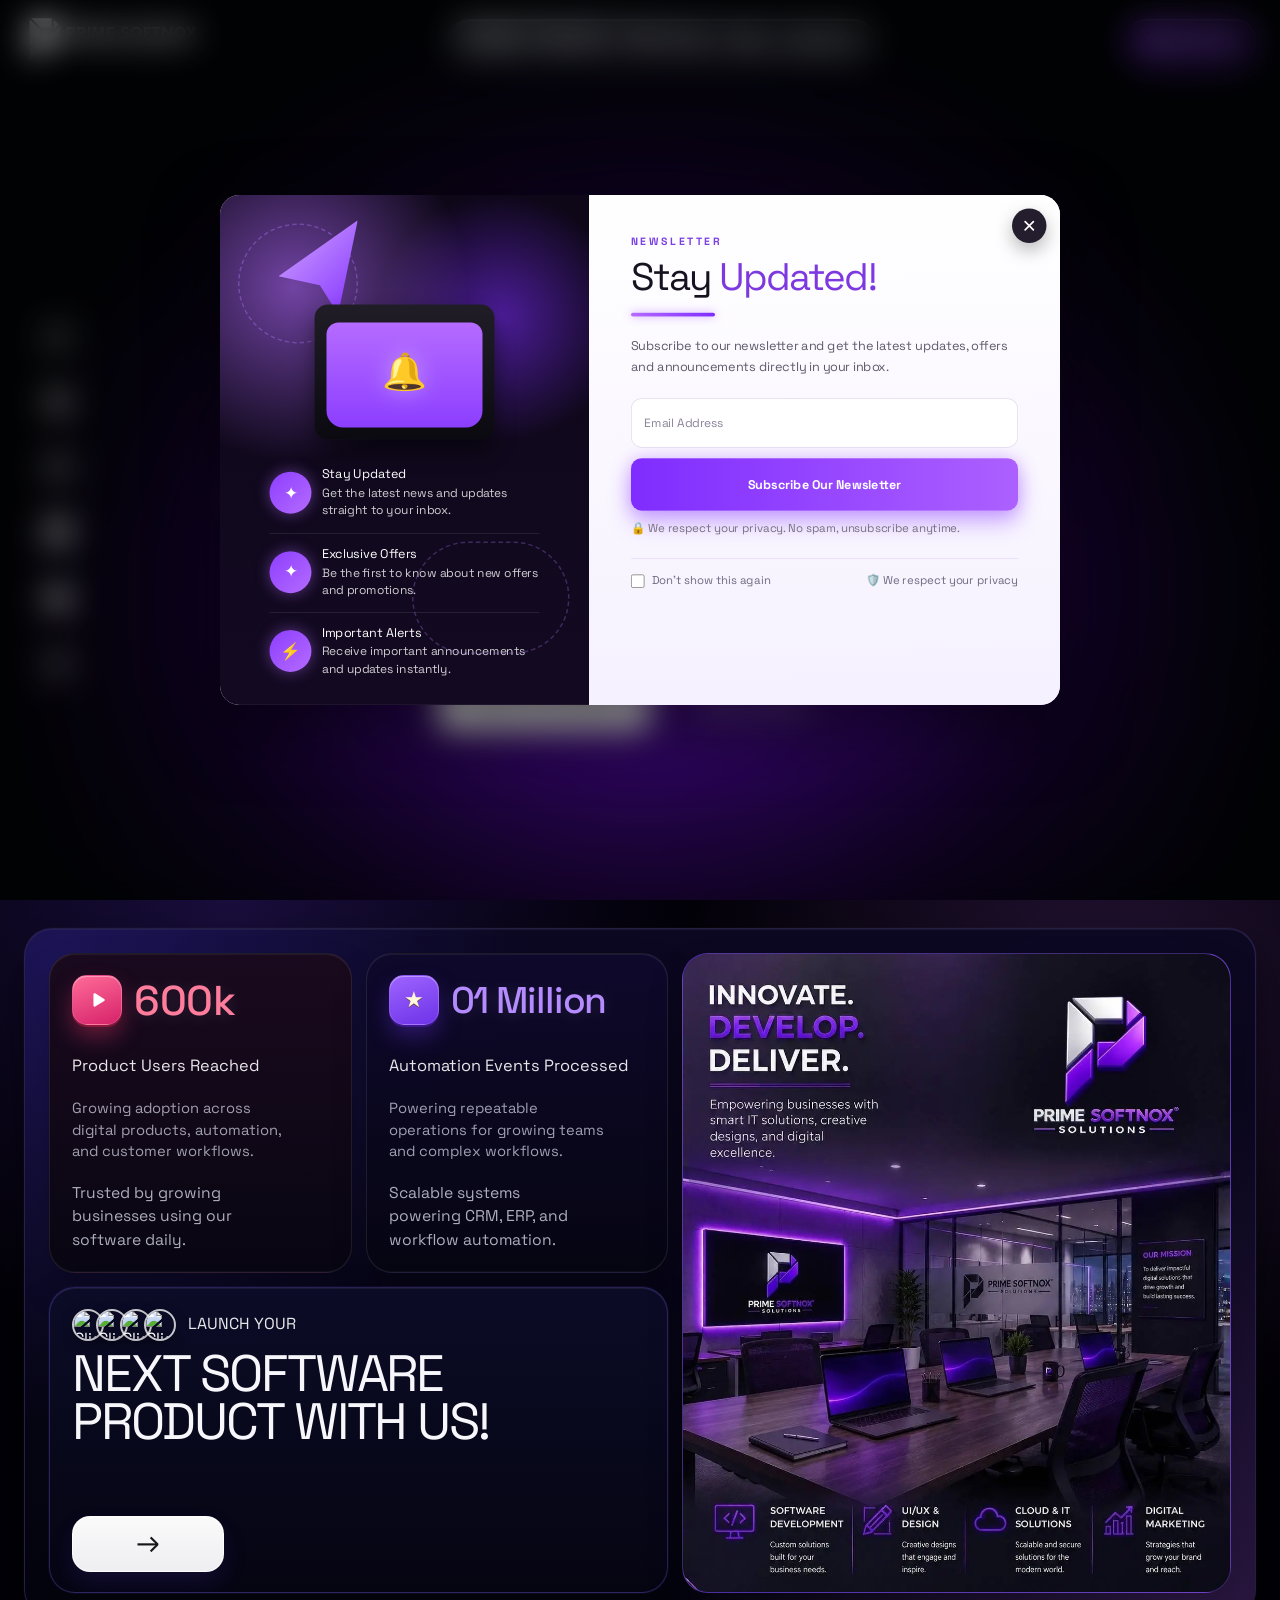
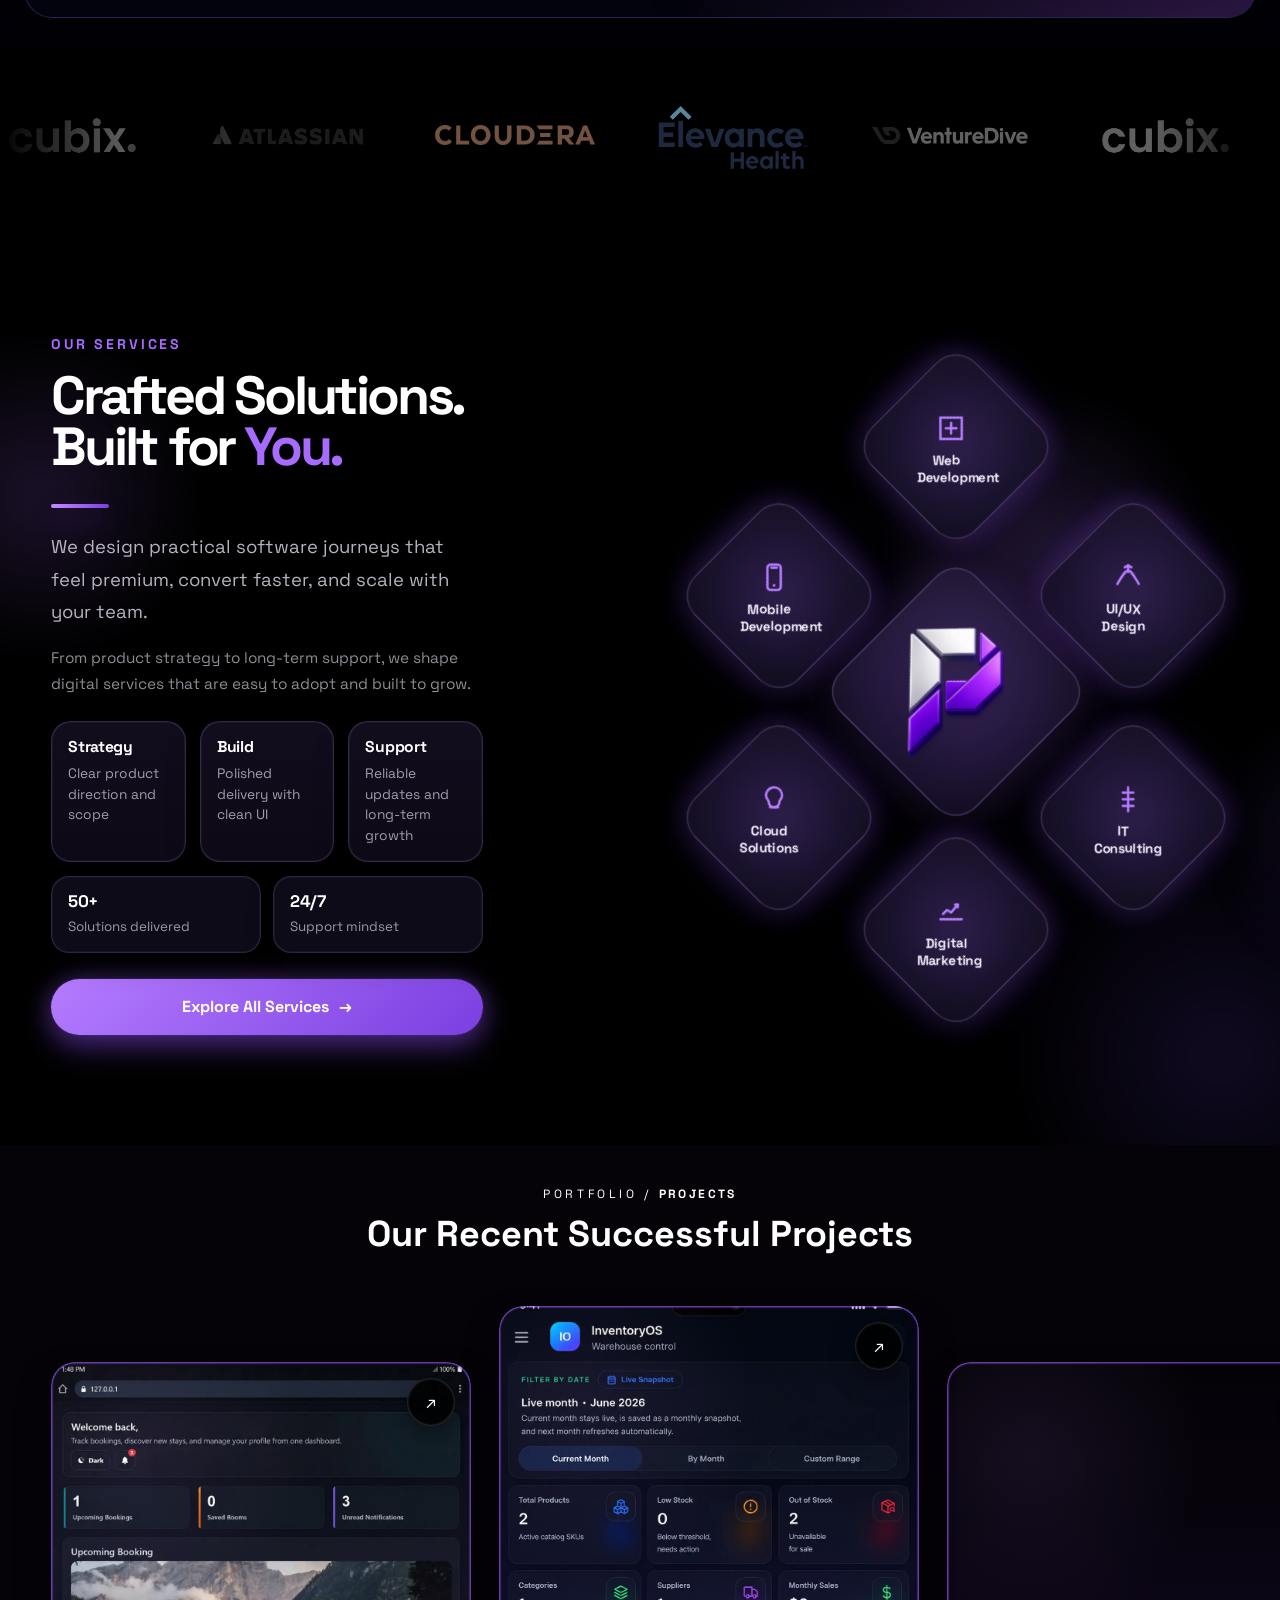
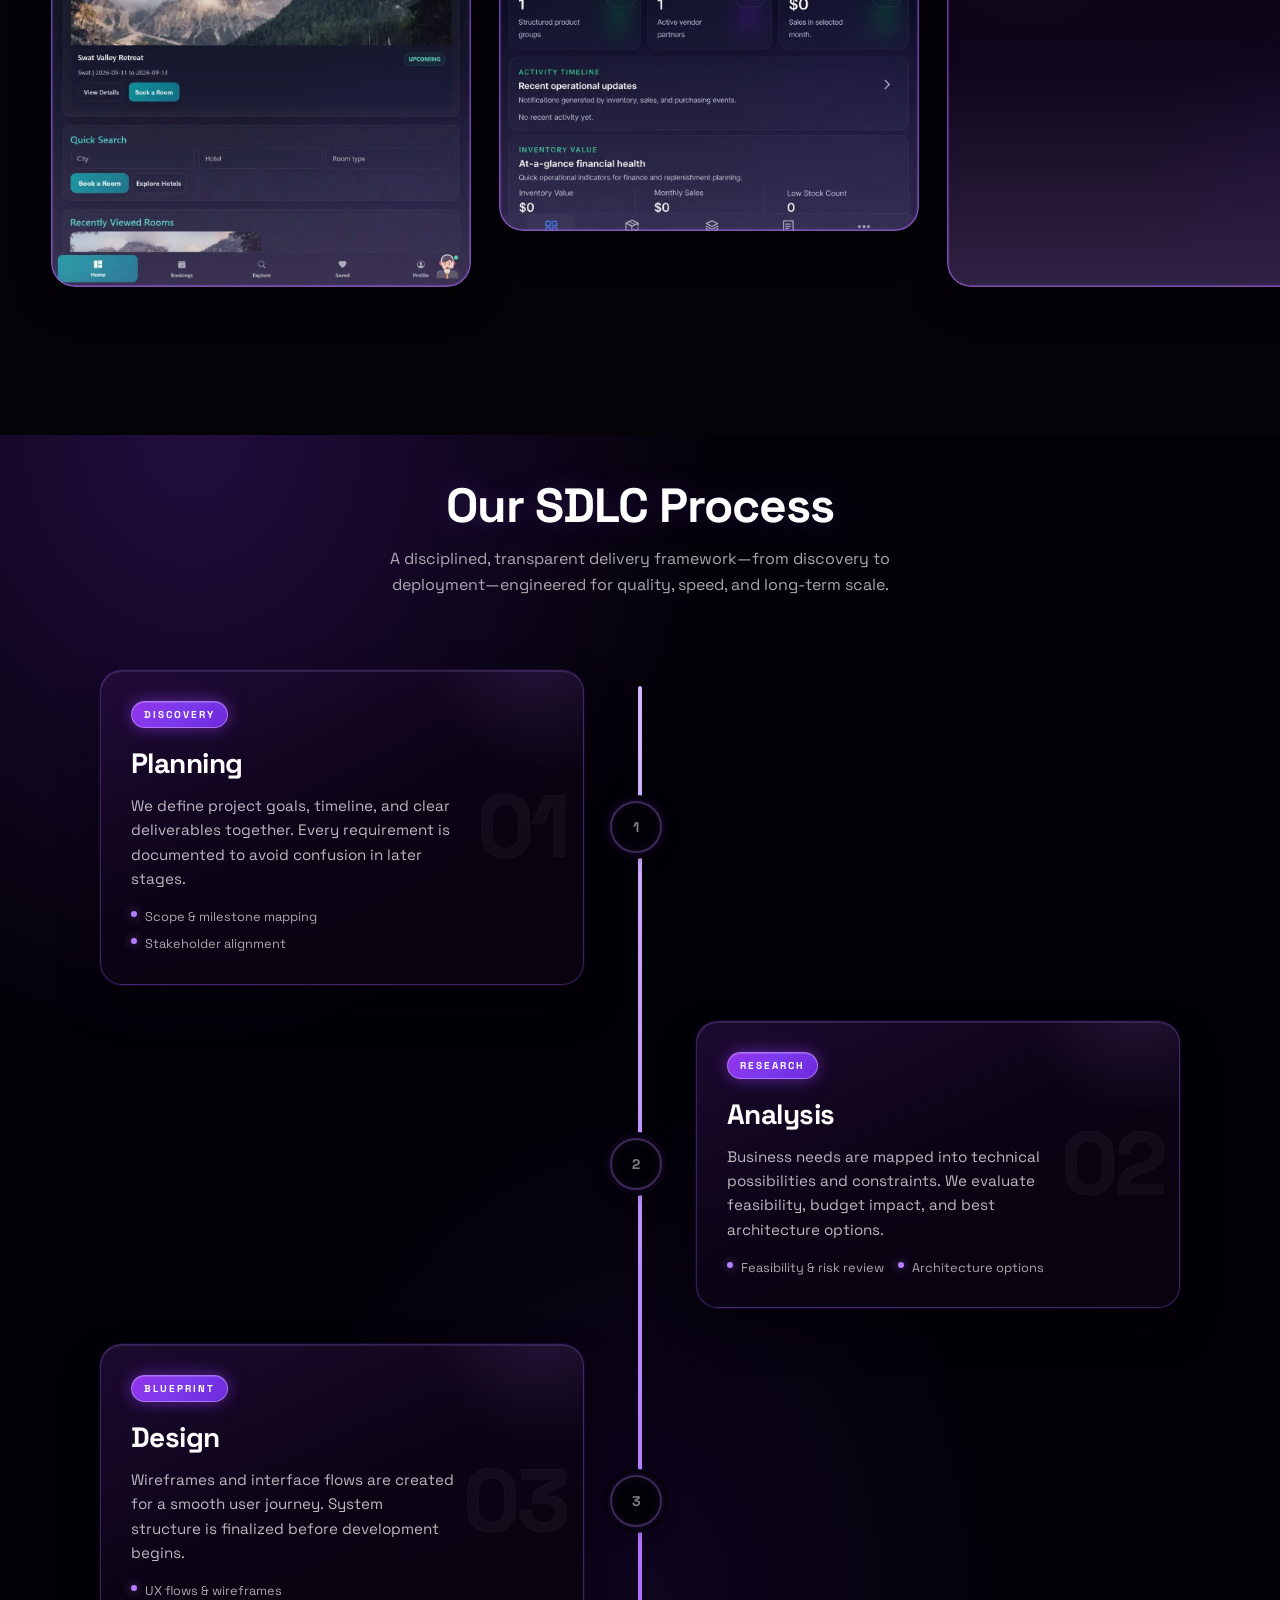
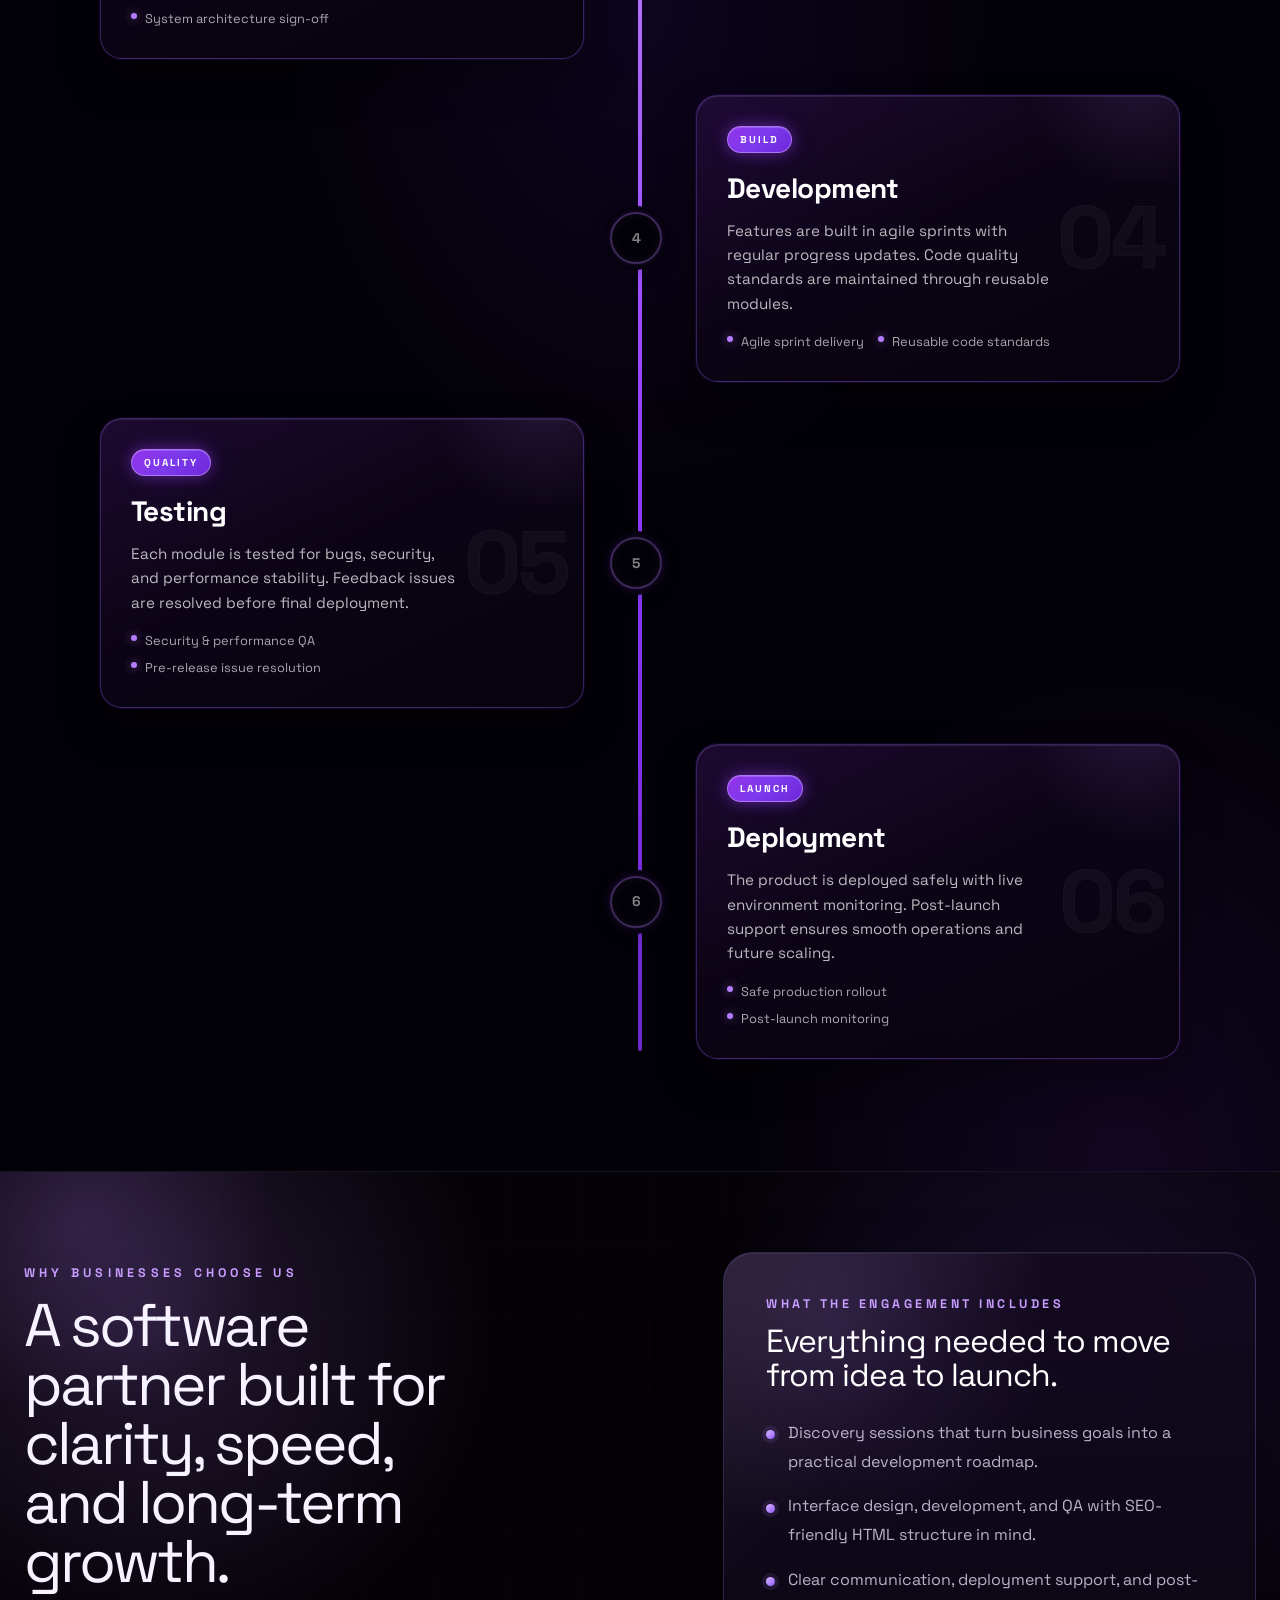
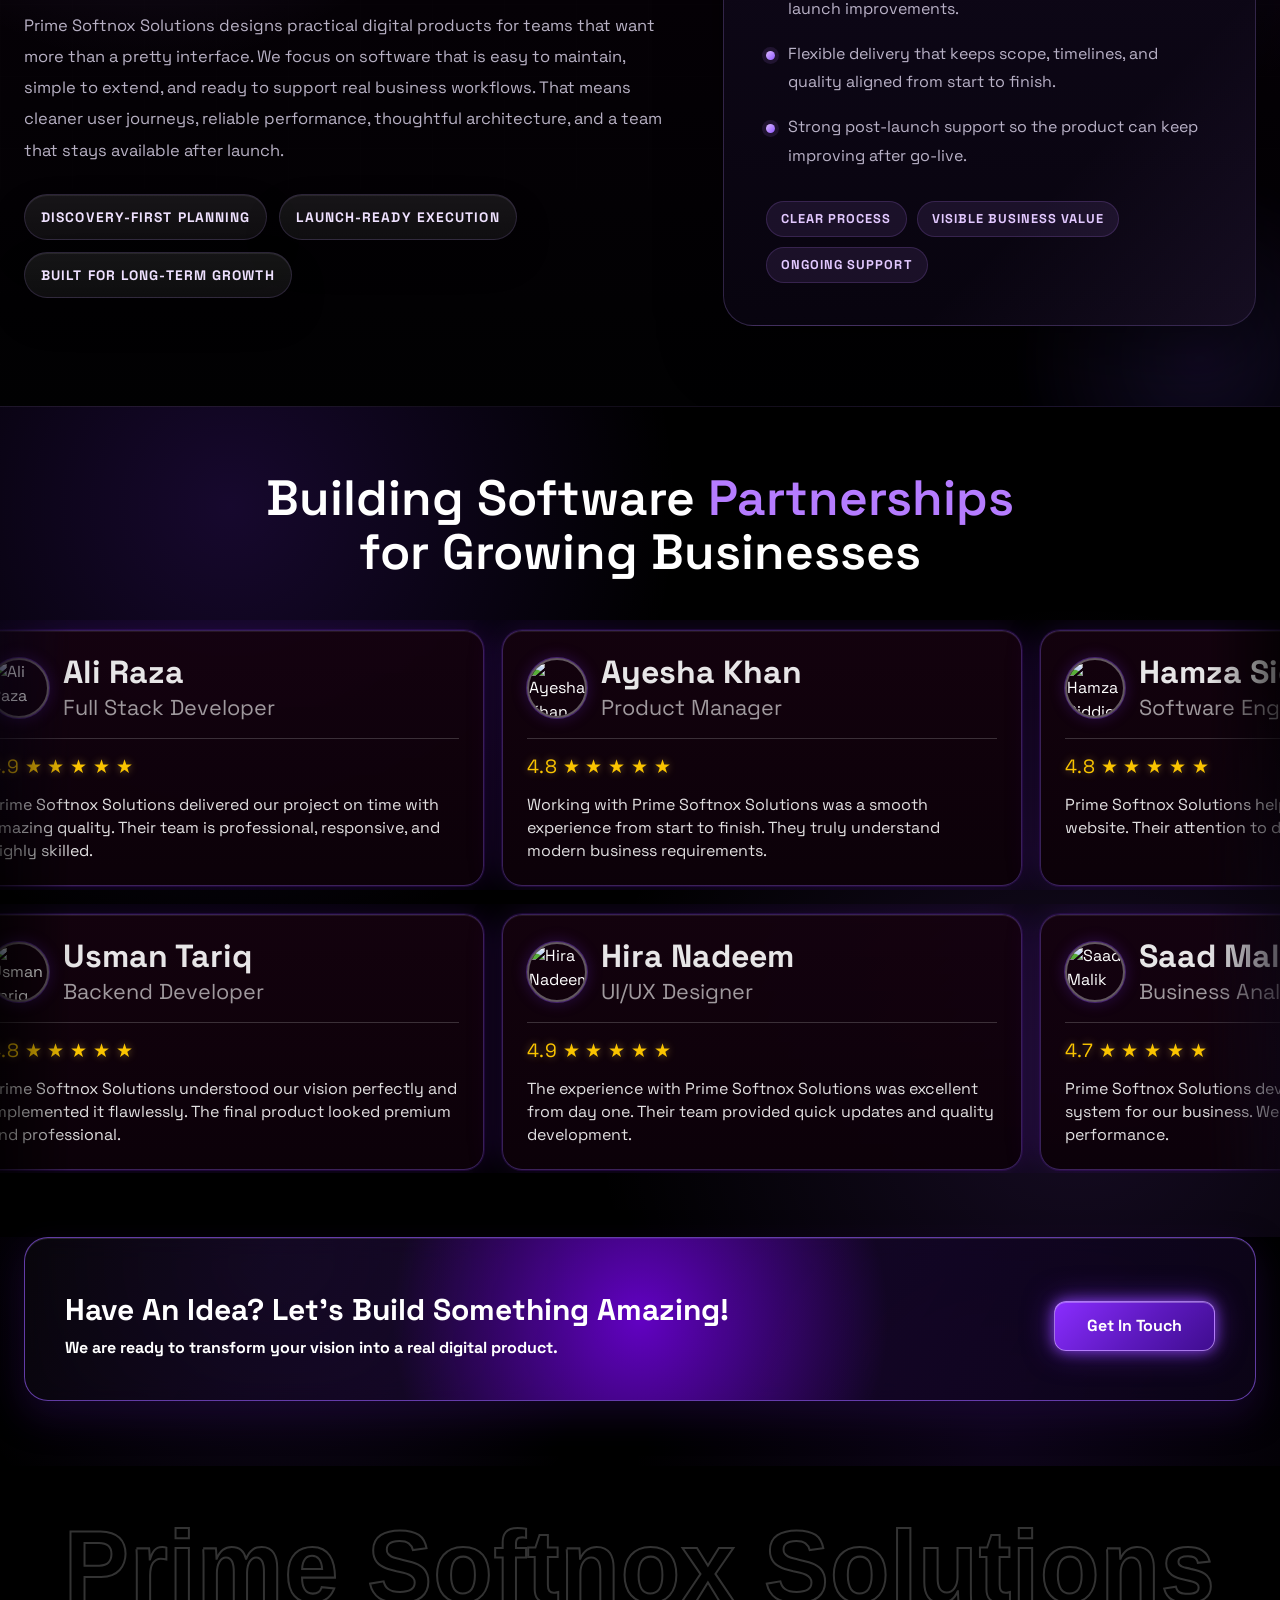
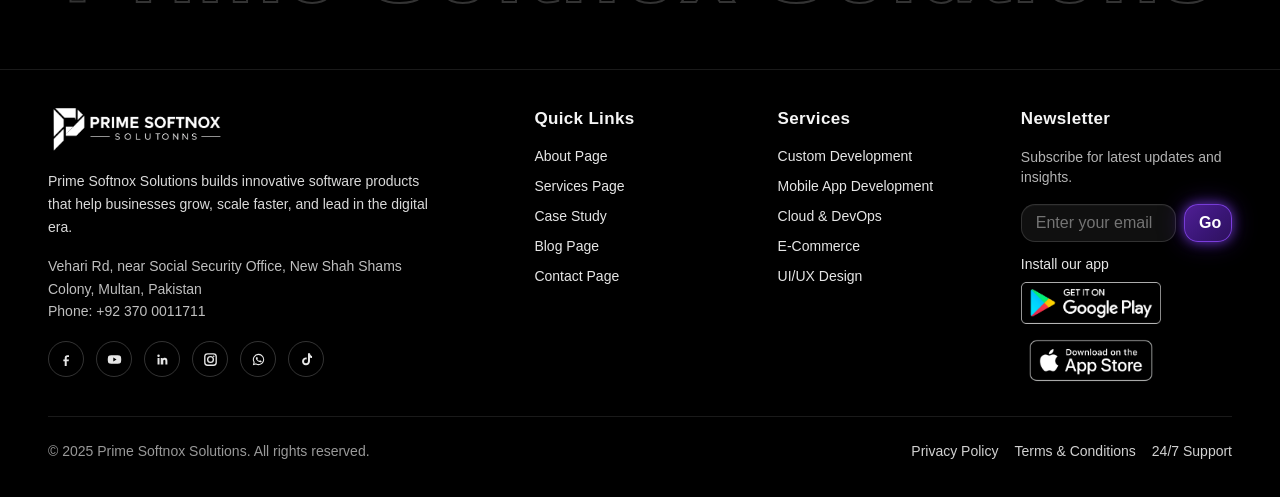
==== commit 34d4ed28: "Hero Section Mobile View Done" ====
--- a/index.html
+++ b/index.html
@@ -174,7 +174,7 @@
             </div>
             <p class="hero-proof-text"><strong>10K+ <span class="hero-proof-text__accent">Clients</span></strong><span
                 class="hero-proof-text__desktop">Helping Companies Automate & Scale Efficiently</span><span
-                class="hero-proof-text__mobile">Helping teams scale faster</span></p>
+                class="hero-proof-text__mobile"> Automate &amp; Scale Efficiently</span></p>
           </div>
         </div>
         <nav class="hero-social-sidebar" aria-label="Prime Softnox social media">
--- a/styles.css
+++ b/styles.css
@@ -7136,6 +7136,14 @@
         grid-template-rows: auto
     }
 
+    body.page-about .team-gallery__item--tall-right {
+        order: -1
+    }
+
+    body.page-about .team-gallery__item--tall-left {
+        order: 99
+    }
+
     body.page-about .team-gallery__item--sq-mid-a,
     body.page-about .team-gallery__item--sq-mid-b,
     body.page-about .team-gallery__item--sq-top-right,
@@ -10094,11 +10102,19 @@
     }
 
     .mobile-dock {
-        position: fixed;
-        inset: auto 0 calc(10px + env(safe-area-inset-bottom, 0px));
-        z-index: 10025;
+        position: fixed !important;
+        left: 0 !important;
+        right: 0 !important;
+        top: auto !important;
+        bottom: calc(10px + env(safe-area-inset-bottom, 0px)) !important;
+        z-index: 10025 !important;
         pointer-events: none;
-        display: block
+        display: block;
+        margin: 0;
+        transform: translate3d(0, 0, 0);
+        -webkit-transform: translate3d(0, 0, 0);
+        backface-visibility: hidden;
+        -webkit-backface-visibility: hidden;
     }
 
     .mobile-dock__bar {
@@ -10155,12 +10171,15 @@
     }
 
     .mobile-dock__fab {
-        position: fixed;
-        right: 16px;
-        bottom: calc(104px + env(safe-area-inset-bottom, 0px));
+        position: fixed !important;
+        right: 16px !important;
+        bottom: calc(104px + env(safe-area-inset-bottom, 0px)) !important;
         width: 62px;
         height: 62px;
-        pointer-events: auto
+        z-index: 10026 !important;
+        pointer-events: auto;
+        transform: translate3d(0, 0, 0);
+        -webkit-transform: translate3d(0, 0, 0);
     }
 
     .mobile-dock__radial {
@@ -10232,6 +10251,10 @@
         box-shadow: 0 20px 42px rgba(0, 0, 0, .46), inset 0 1px 0 rgba(255, 255, 255, .08)
     }
 
+    body.overflow-x-hidden {
+        overflow-x: clip;
+    }
+
     .mobile-dock__toggle svg {
         width: 24px;
         height: 24px;
--- a/hero-fix.css
+++ b/hero-fix.css
@@ -108,26 +108,82 @@
 
   body.page-index .hero-line--mobile {
     display: block;
-    white-space: normal;
+    white-space: nowrap;
+    text-align: center;
+    margin-inline: auto;
+  }
+
+  body.page-index .hero-line--mobile-topline {
+    display: inline-flex;
+    align-items: center;
+    justify-content: center;
+    flex-wrap: nowrap;
+    gap: 0.22em;
+    width: fit-content;
+    white-space: nowrap;
+  }
+
+  body.page-index .hero-line--mobile-bottom {
+    display: block;
+    white-space: nowrap;
+    line-height: 0.98;
   }
 
   body.page-index .hero-tech h1 {
-    font-size: clamp(2.45rem, 11vw, 3.45rem);
-    line-height: 1.03;
-    letter-spacing: -.055em;
+    font-size: clamp(2rem, 7vw, 3.05rem);
+    line-height: 0.98;
+    letter-spacing: -0.05em;
   }
 
   body.page-index .hero-tech h1 + p {
     margin-top: 20px;
-    font-size: .96rem;
+    font-size: 1.2rem;
     line-height: 1.55;
   }
 
   body.page-index .hero-tech .hero-proof-strip {
     min-width: 0;
-    width: 100%;
-    max-width: 360px;
-    padding: 8px 11px;
+    width: auto;
+    max-width: min(100%, 580px);
+    margin-inline: auto;
+    padding: 8px 14px;
+    border-radius: 999px;
+    justify-content: center;
+    align-items: center;
+    gap: 10px;
+    flex-wrap: nowrap;
+  }
+
+  body.page-index .hero-tech .hero-proof-avatars {
+    flex: 0 0 auto;
+    margin-right: 0;
+  }
+
+  body.page-index .hero-tech .hero-proof-avatar {
+    width: 28px;
+    height: 28px;
+    margin-left: -6px;
+  }
+
+  body.page-index .hero-tech .hero-proof-avatar:first-child {
+    margin-left: 0;
+  }
+
+  body.page-index .hero-tech .hero-proof-avatar:nth-child(n + 4) {
+    display: none;
+  }
+
+  body.page-index .hero-tech .hero-proof-text {
+    display: block;
+    flex: 0 1 auto;
+    max-width: none;
+    margin-left: 0;
+    padding-left: 0;
+    text-align: left;
+    font-size: clamp(0.72rem, 2.9vw, 0.84rem);
+    line-height: 1.2;
+    white-space: nowrap;
+    font-weight: 600;
   }
 
   body.page-index .hero-proof-text__desktop {
@@ -139,12 +195,16 @@
   }
 
   body.page-index .hero-cta-group {
-    flex-direction: column;
-    align-items: center;
+    flex-direction: row;
+    flex-wrap: nowrap;
+    align-items: stretch;
+    justify-content: center;
     gap: 12px;
   }
 
   body.page-index .hero-cta-group a {
-    width: min(100%, 320px);
-  }
-}
+    flex: 1 1 0;
+    width: auto;
+    min-width: 0;
+  }
+}
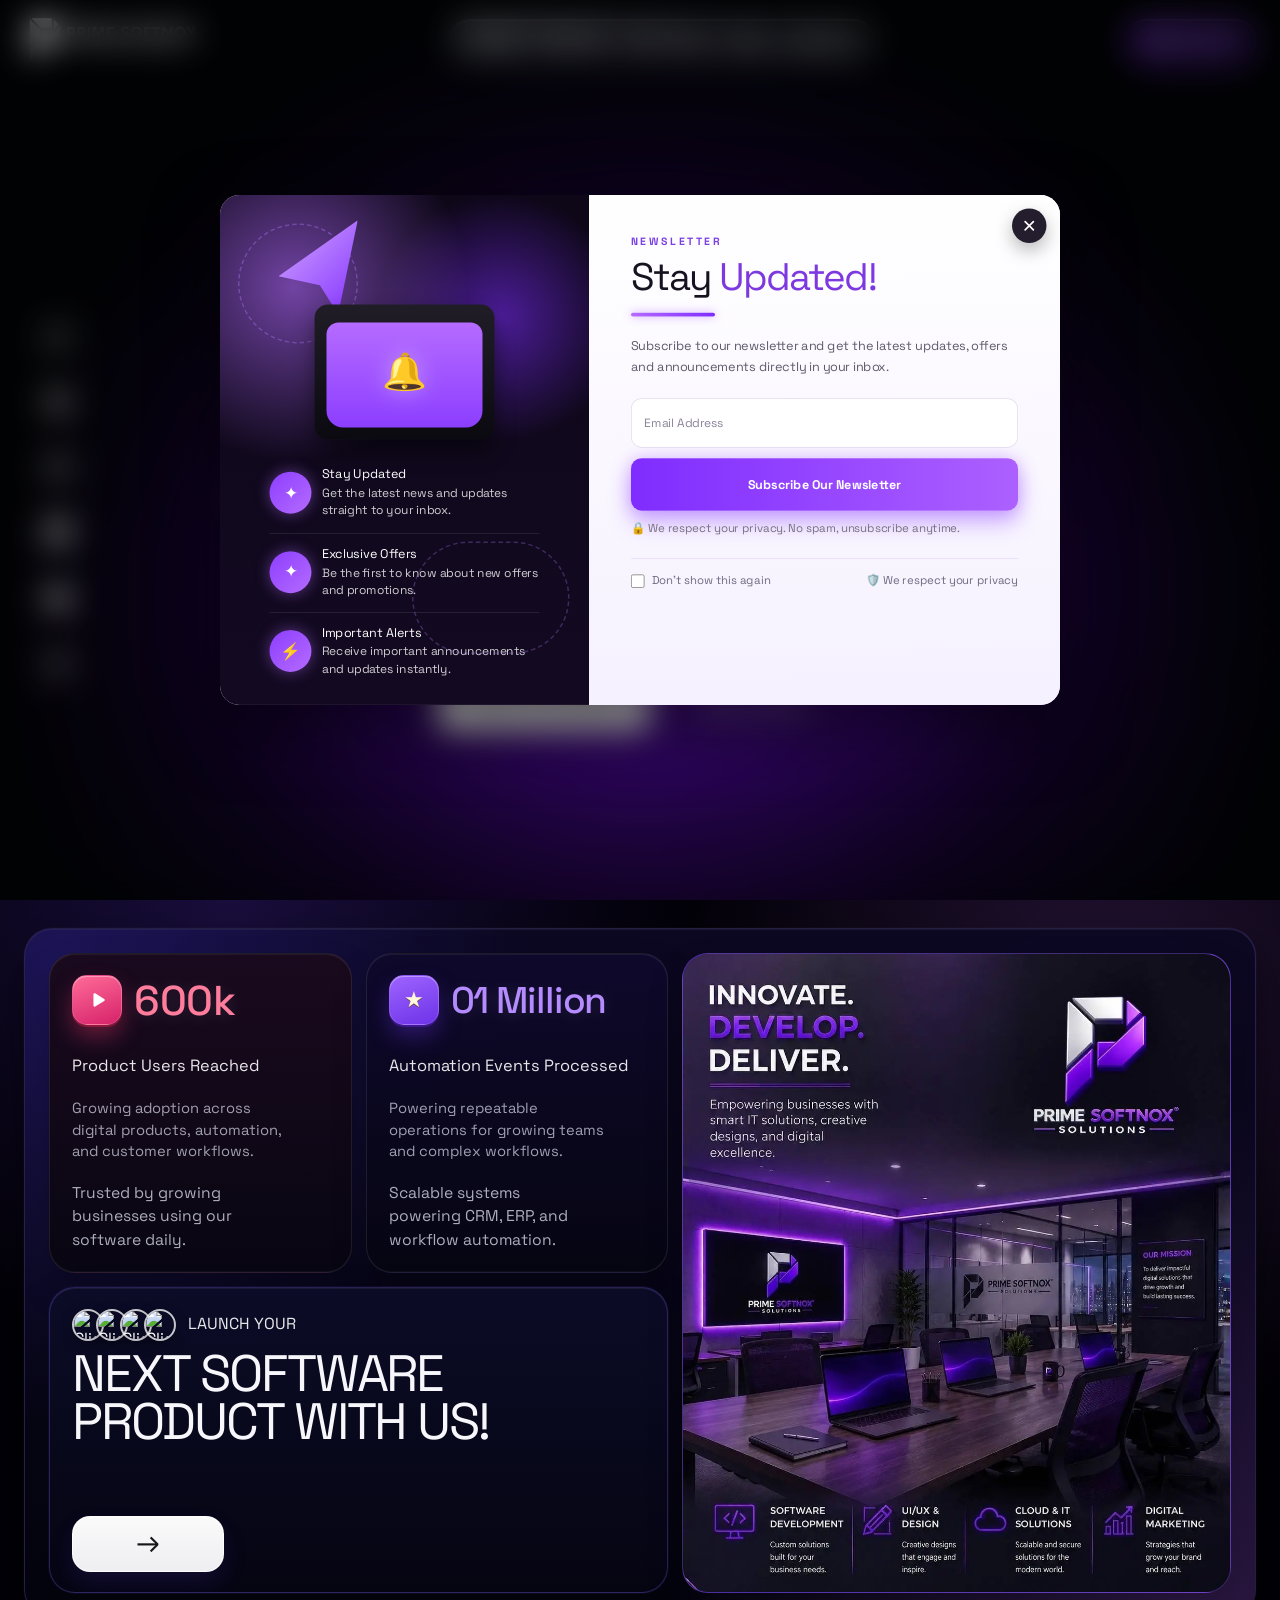
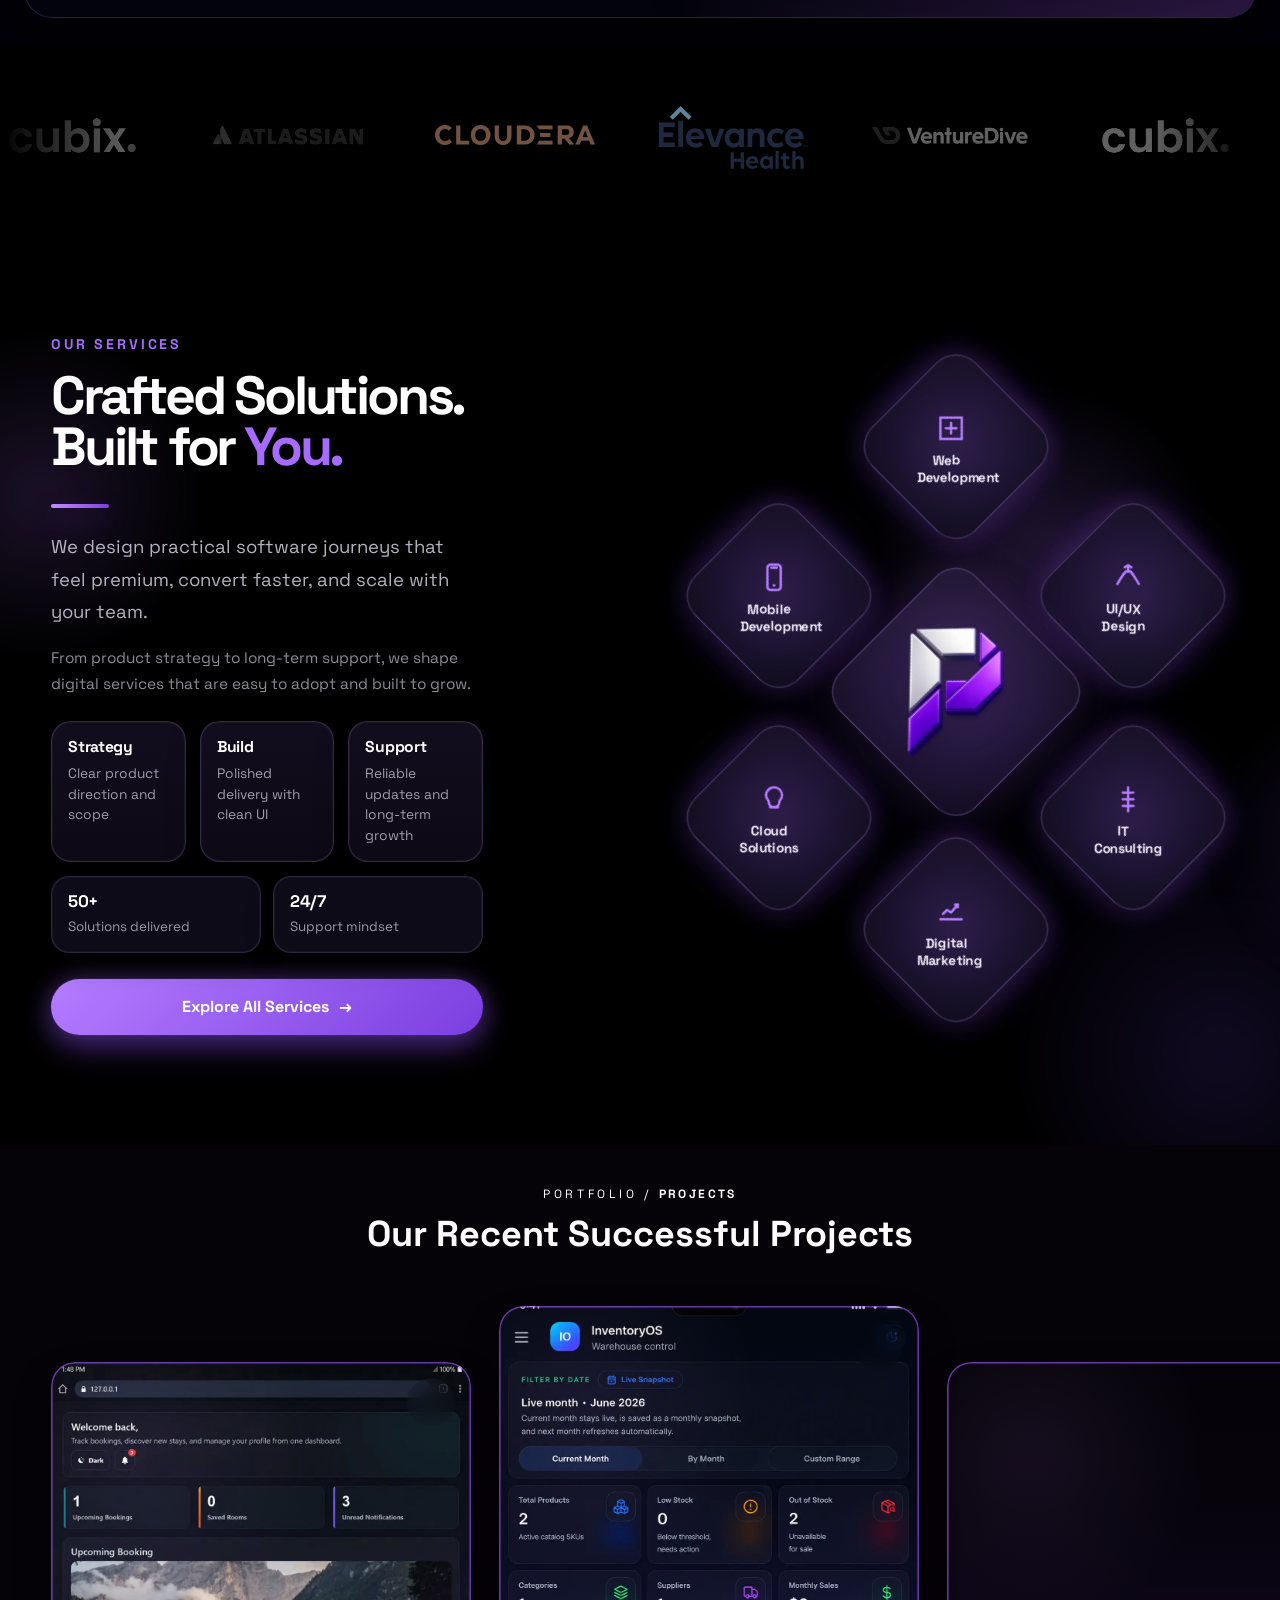
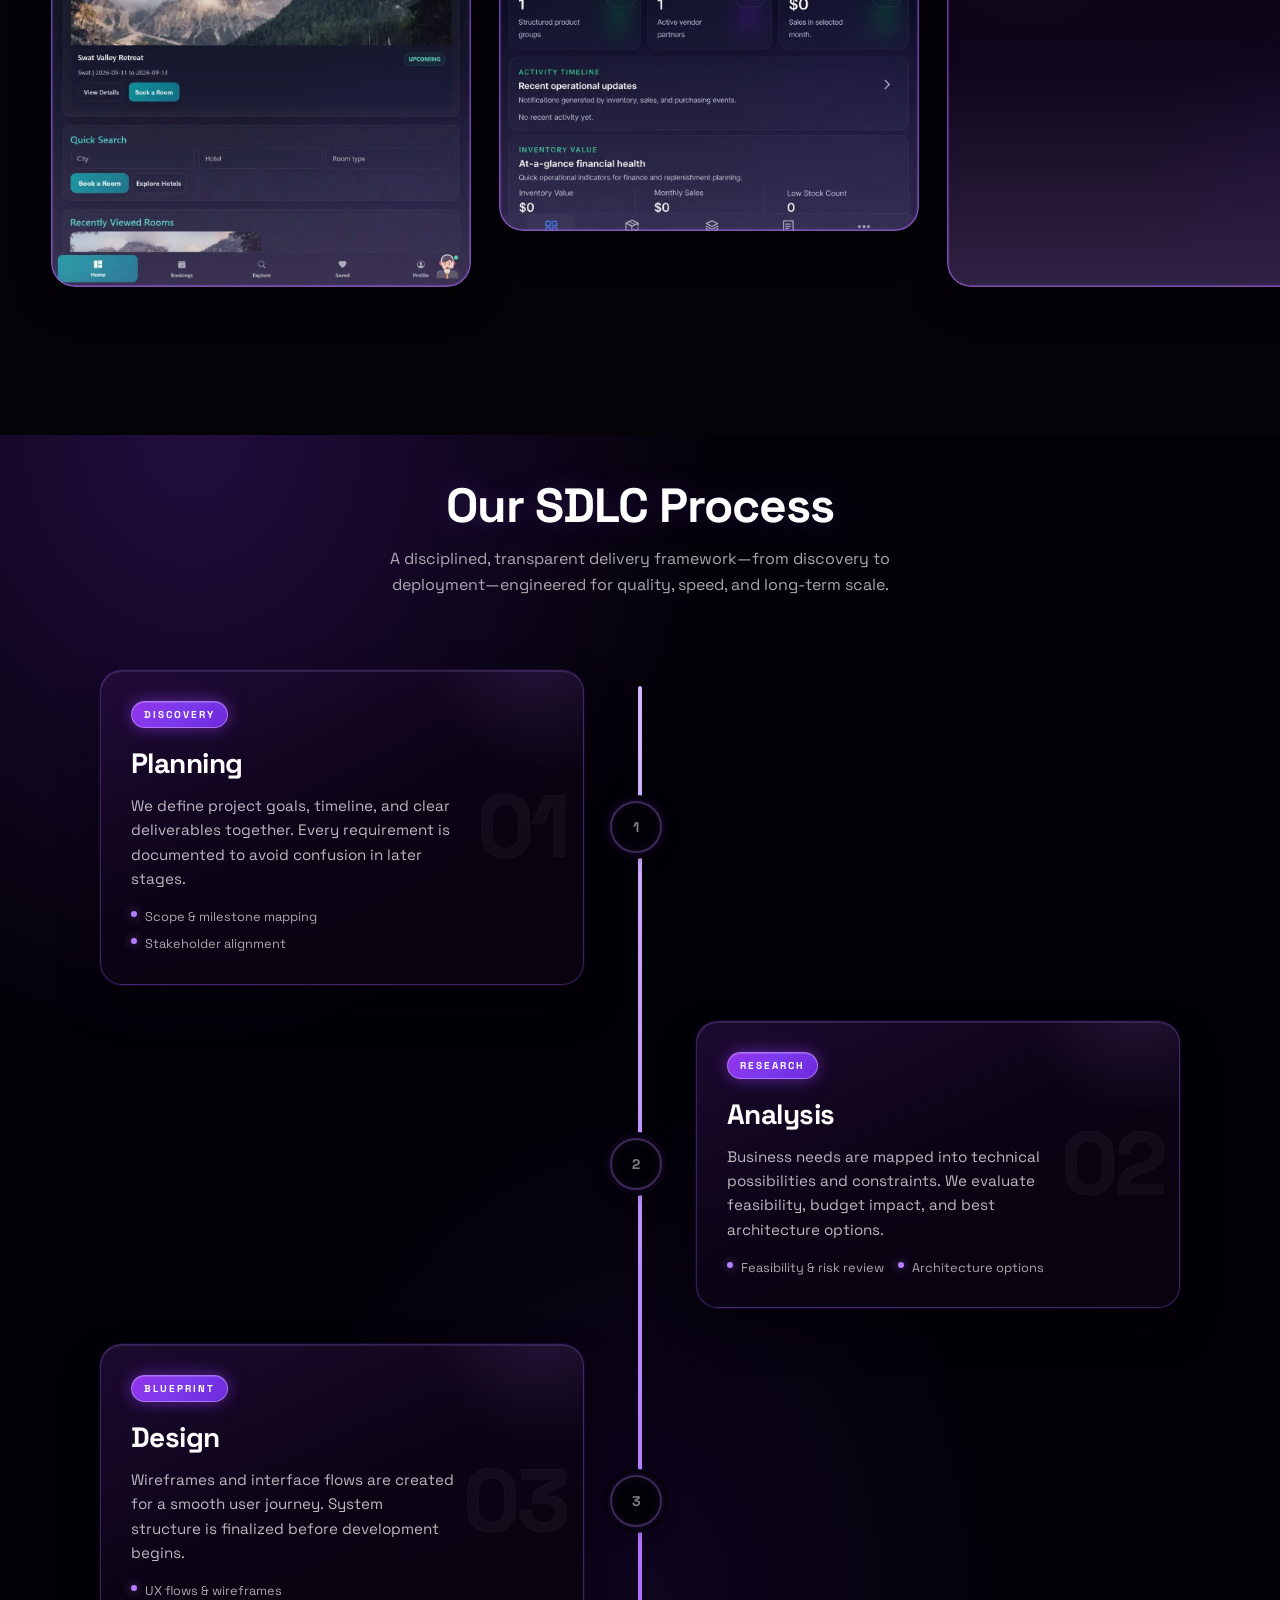
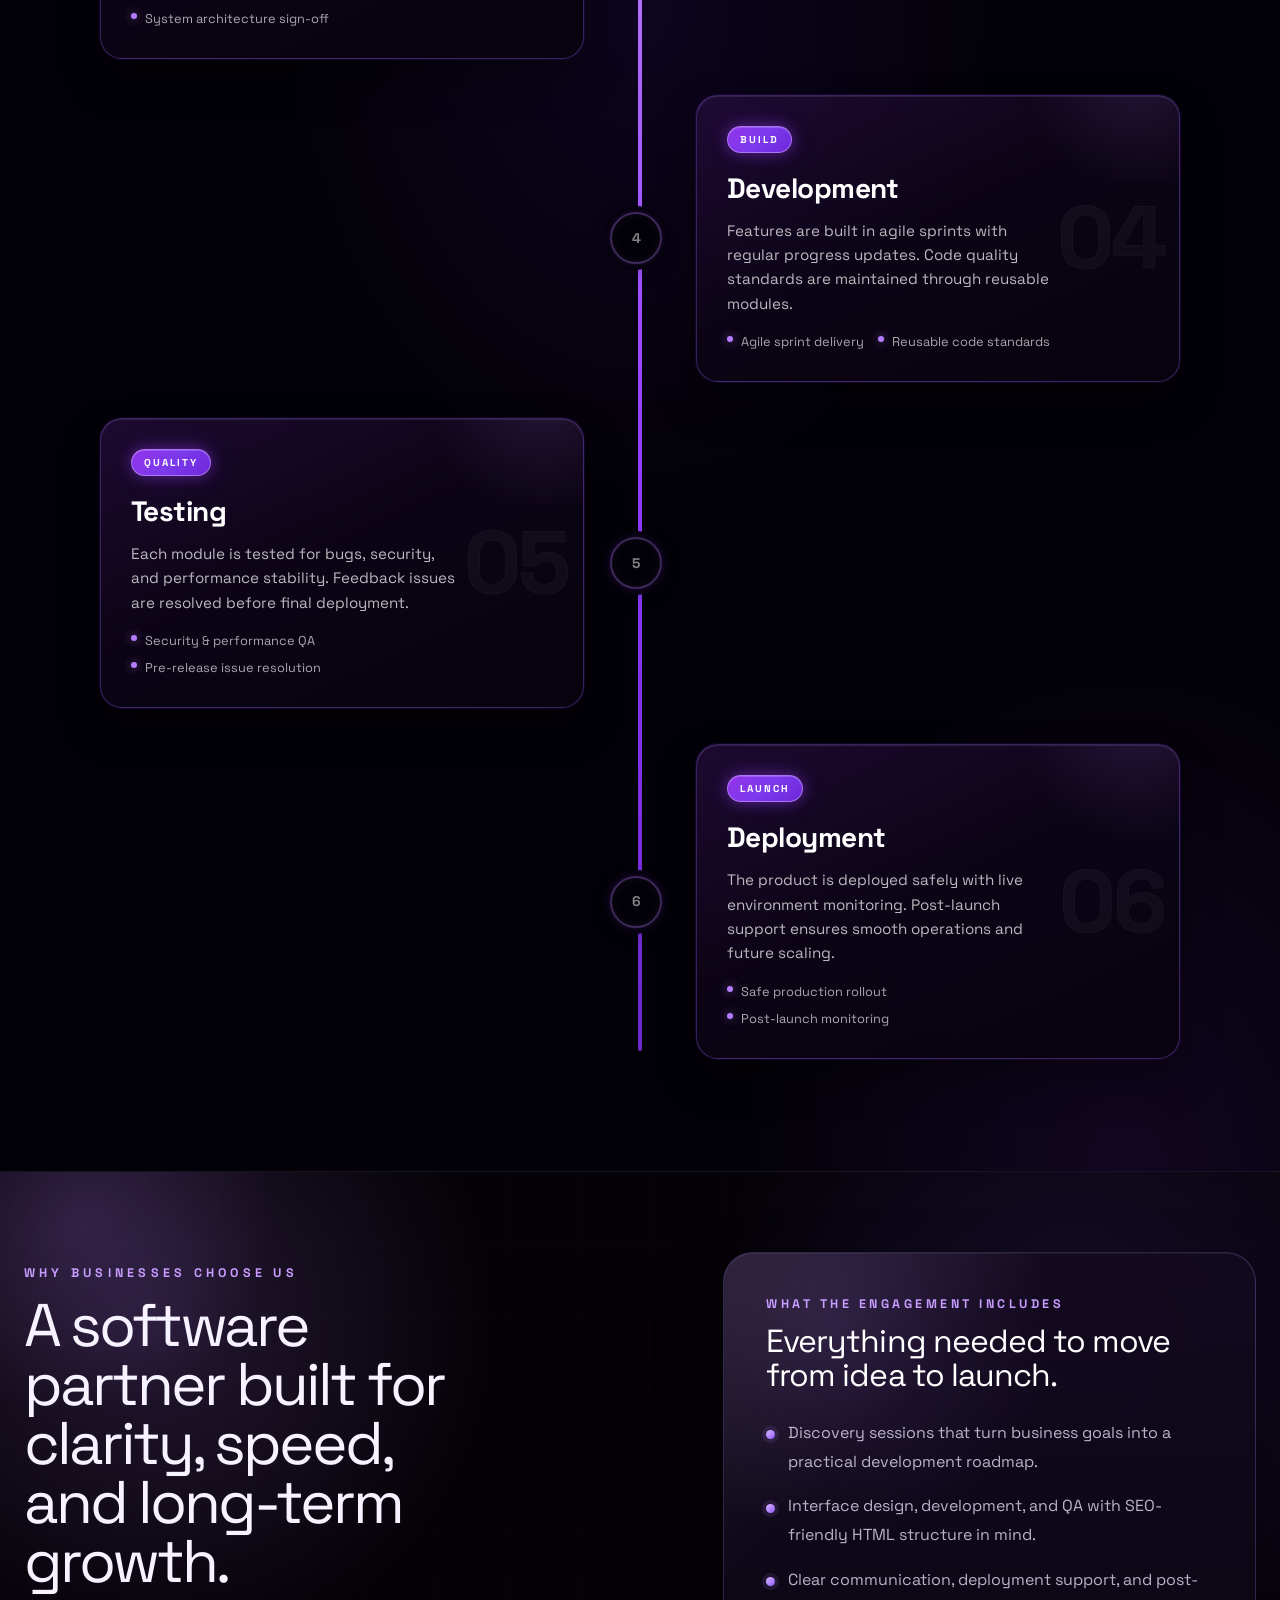
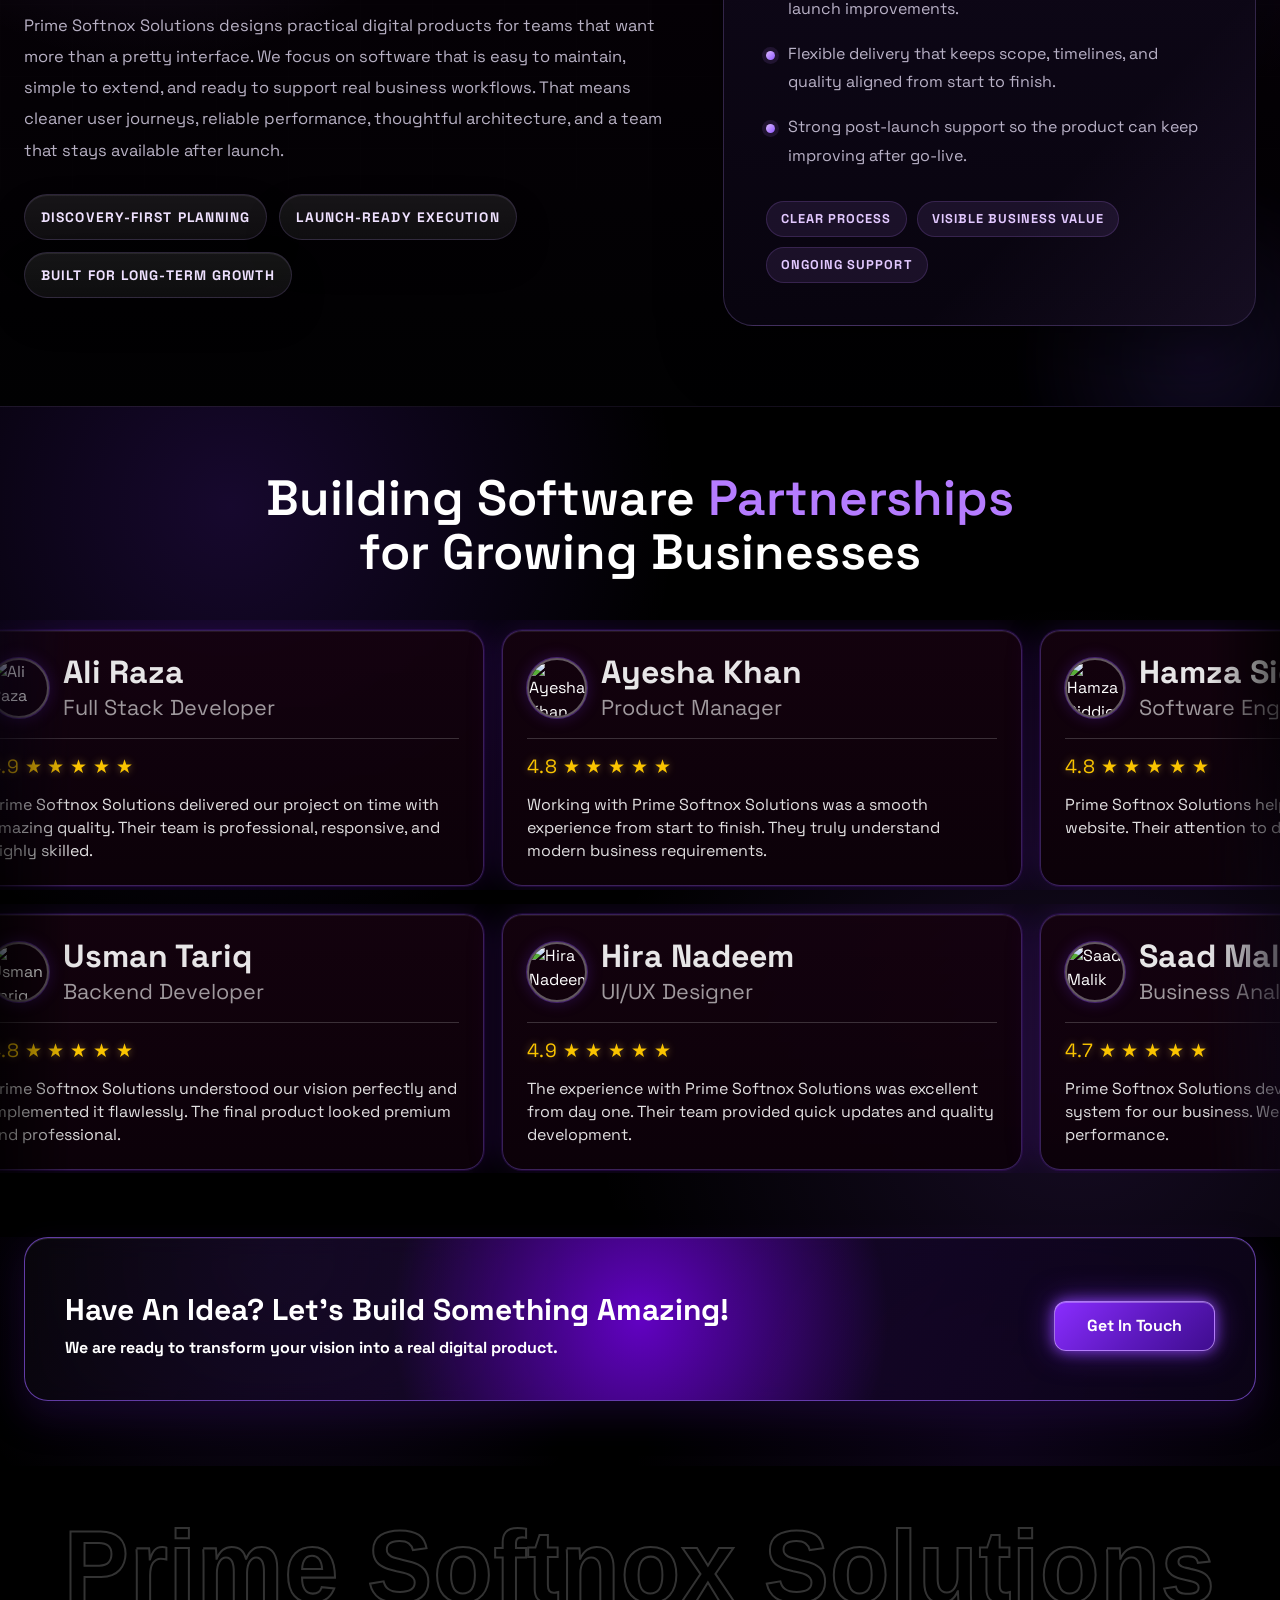
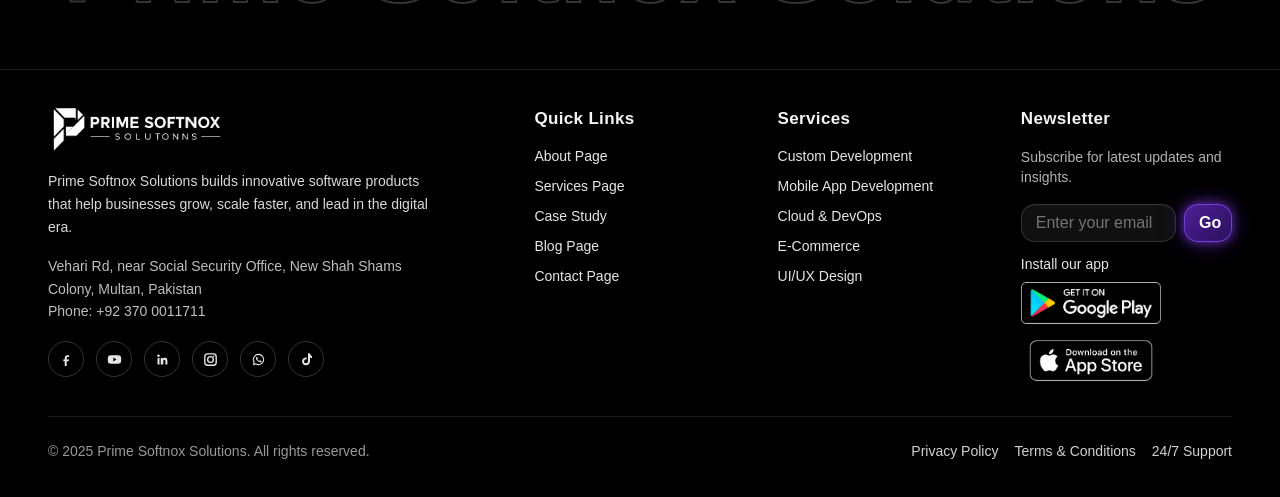
==== commit 9b9cd064: "Hero Section Mobile View Done" ====
--- a/index.html
+++ b/index.html
@@ -101,9 +101,8 @@
   </script>
 
   </script>
+  <link rel="stylesheet" href="output.css">
   <link rel="stylesheet" href="styles.css" />
-  <link rel="stylesheet" href="output.css">
-  <link rel="stylesheet" href="hero-fix.css" />
 </head>
 
 <body class="page-index text-white antialiased overflow-x-hidden">
--- a/styles.css
+++ b/styles.css
@@ -10842,3 +10842,213 @@
         box-shadow: 0 0 0 1px rgba(127, 45, 255, .9), 0 0 16px rgba(127, 45, 255, .45)
     }
 }
+
+/* Home hero screenshot match */
+body.page-index {
+    background: #000;
+}
+
+body.page-index .hero-tech {
+    min-height: 100svh;
+    background-color: #000;
+    background-image:
+        radial-gradient(circle at 50% 68%, rgba(97, 24, 170, .42) 0, rgba(63, 12, 122, .24) 24%, rgba(10, 2, 23, .48) 48%, rgba(0, 0, 0, .82) 76%),
+        url('./public/Assets/home-pg-hero-bg.webp');
+    background-position: center center;
+    background-size: cover;
+}
+
+body.page-index .hero-tech > .max-w-7xl {
+    transform: translateY(clamp(-.95rem, -1.5vh, -.45rem));
+}
+
+body.page-index .hero-tech .max-w-5xl {
+    max-width: 1050px;
+}
+
+body.page-index .hero-tech .max-w-5xl > p:first-child {
+    margin-bottom: 24px;
+    color: rgba(255, 255, 255, .66);
+    font-size: 14px;
+    font-weight: 200;
+    letter-spacing: .46em;
+    line-height: 1;
+}
+
+body.page-index .hero-tech h1 {
+    font-family: "Space Grotesk", "Segoe UI", sans-serif;
+    font-size: clamp(3.35rem, 4.75vw, 3.95rem);
+    font-weight: 650;
+    line-height: .95;
+    letter-spacing: -.020em;
+    text-shadow: 0 6px 32px rgba(0, 0, 0, .48);
+}
+
+body.page-index .hero-tech h1 .hero-software {
+    margin-left: .14em;
+    padding: .04em .22em .1em;
+}
+
+body.page-index .hero-tech h1 + p {
+    max-width: 820px;
+    margin-top: 24px;
+    color: rgba(255, 255, 255, .76);
+    font-size: clamp(1.05rem, 1.4vw, 1.2rem);
+    font-weight: 380;
+    line-height: 1.48;
+    letter-spacing: -.010em;
+}
+
+body.page-index .hero-tech .hero-proof-strip {
+    margin-top: 38px;
+    padding: 10px 16px;
+    min-width: min(92vw, 660px);
+    justify-content: center;
+}
+
+body.page-index .hero-tech .hero-proof-avatar {
+    width: 34px;
+    height: 34px;
+}
+
+body.page-index .hero-tech .hero-proof-text {
+    font-size: clamp(.98rem, 1.45vw, 1.08rem);
+    font-weight: 600;
+}
+
+body.page-index .hero-cta-group a {
+    min-width: 176px;
+    text-align: center;
+    padding: 13px 28px;
+    font-size: 1rem;
+    line-height: 1.25;
+    box-shadow: inset 0 1px 0 rgba(255, 255, 255, .2), 0 14px 30px rgba(0, 0, 0, .22);
+}
+
+body.page-index .hero-cta-group a:first-child {
+    color: #101010;
+}
+
+body.page-index .hero-cta-group a:last-child {
+    background: rgba(31, 10, 58, .28);
+    border-color: rgba(221, 196, 255, .35);
+    color: rgba(255, 255, 255, .92);
+}
+
+@media (max-width: 767px) {
+    body.page-index .hero-tech {
+        align-items: flex-start;
+        padding-top: 112px;
+        min-height: 100svh;
+    }
+
+    body.page-index .hero-tech > .max-w-7xl {
+        transform: none;
+    }
+
+    body.page-index .hero-line--desktop {
+        display: none;
+    }
+
+    body.page-index .hero-line--mobile {
+        display: block;
+        white-space: nowrap;
+        text-align: center;
+        margin-inline: auto;
+    }
+
+    body.page-index .hero-line--mobile-topline {
+        display: inline-flex;
+        align-items: center;
+        justify-content: center;
+        flex-wrap: nowrap;
+        gap: 0.22em;
+        width: fit-content;
+        white-space: nowrap;
+    }
+
+    body.page-index .hero-line--mobile-bottom {
+        display: block;
+        white-space: nowrap;
+        line-height: 0.98;
+    }
+
+    body.page-index .hero-tech h1 {
+        font-size: clamp(2rem, 7vw, 3.05rem);
+        line-height: 0.98;
+        letter-spacing: -0.05em;
+    }
+
+    body.page-index .hero-tech h1 + p {
+        margin-top: 20px;
+        font-size: 1.2rem;
+        line-height: 1.55;
+    }
+
+    body.page-index .hero-tech .hero-proof-strip {
+        min-width: 0;
+        width: auto;
+        max-width: min(100%, 580px);
+        margin-inline: auto;
+        padding: 8px 14px;
+        border-radius: 999px;
+        justify-content: center;
+        align-items: center;
+        gap: 10px;
+        flex-wrap: nowrap;
+    }
+
+    body.page-index .hero-tech .hero-proof-avatars {
+        flex: 0 0 auto;
+        margin-right: 0;
+    }
+
+    body.page-index .hero-tech .hero-proof-avatar {
+        width: 28px;
+        height: 28px;
+        margin-left: -6px;
+    }
+
+    body.page-index .hero-tech .hero-proof-avatar:first-child {
+        margin-left: 0;
+    }
+
+    body.page-index .hero-tech .hero-proof-avatar:nth-child(n + 4) {
+        display: none;
+    }
+
+    body.page-index .hero-tech .hero-proof-text {
+        display: block;
+        flex: 0 1 auto;
+        max-width: none;
+        margin-left: 0;
+        padding-left: 0;
+        text-align: left;
+        font-size: clamp(0.72rem, 2.9vw, 0.84rem);
+        line-height: 1.2;
+        white-space: nowrap;
+        font-weight: 600;
+    }
+
+    body.page-index .hero-proof-text__desktop {
+        display: none;
+    }
+
+    body.page-index .hero-proof-text__mobile {
+        display: inline;
+    }
+
+    body.page-index .hero-cta-group {
+        flex-direction: row;
+        flex-wrap: nowrap;
+        align-items: stretch;
+        justify-content: center;
+        gap: 12px;
+    }
+
+    body.page-index .hero-cta-group a {
+        flex: 1 1 0;
+        width: auto;
+        min-width: 0;
+    }
+}
